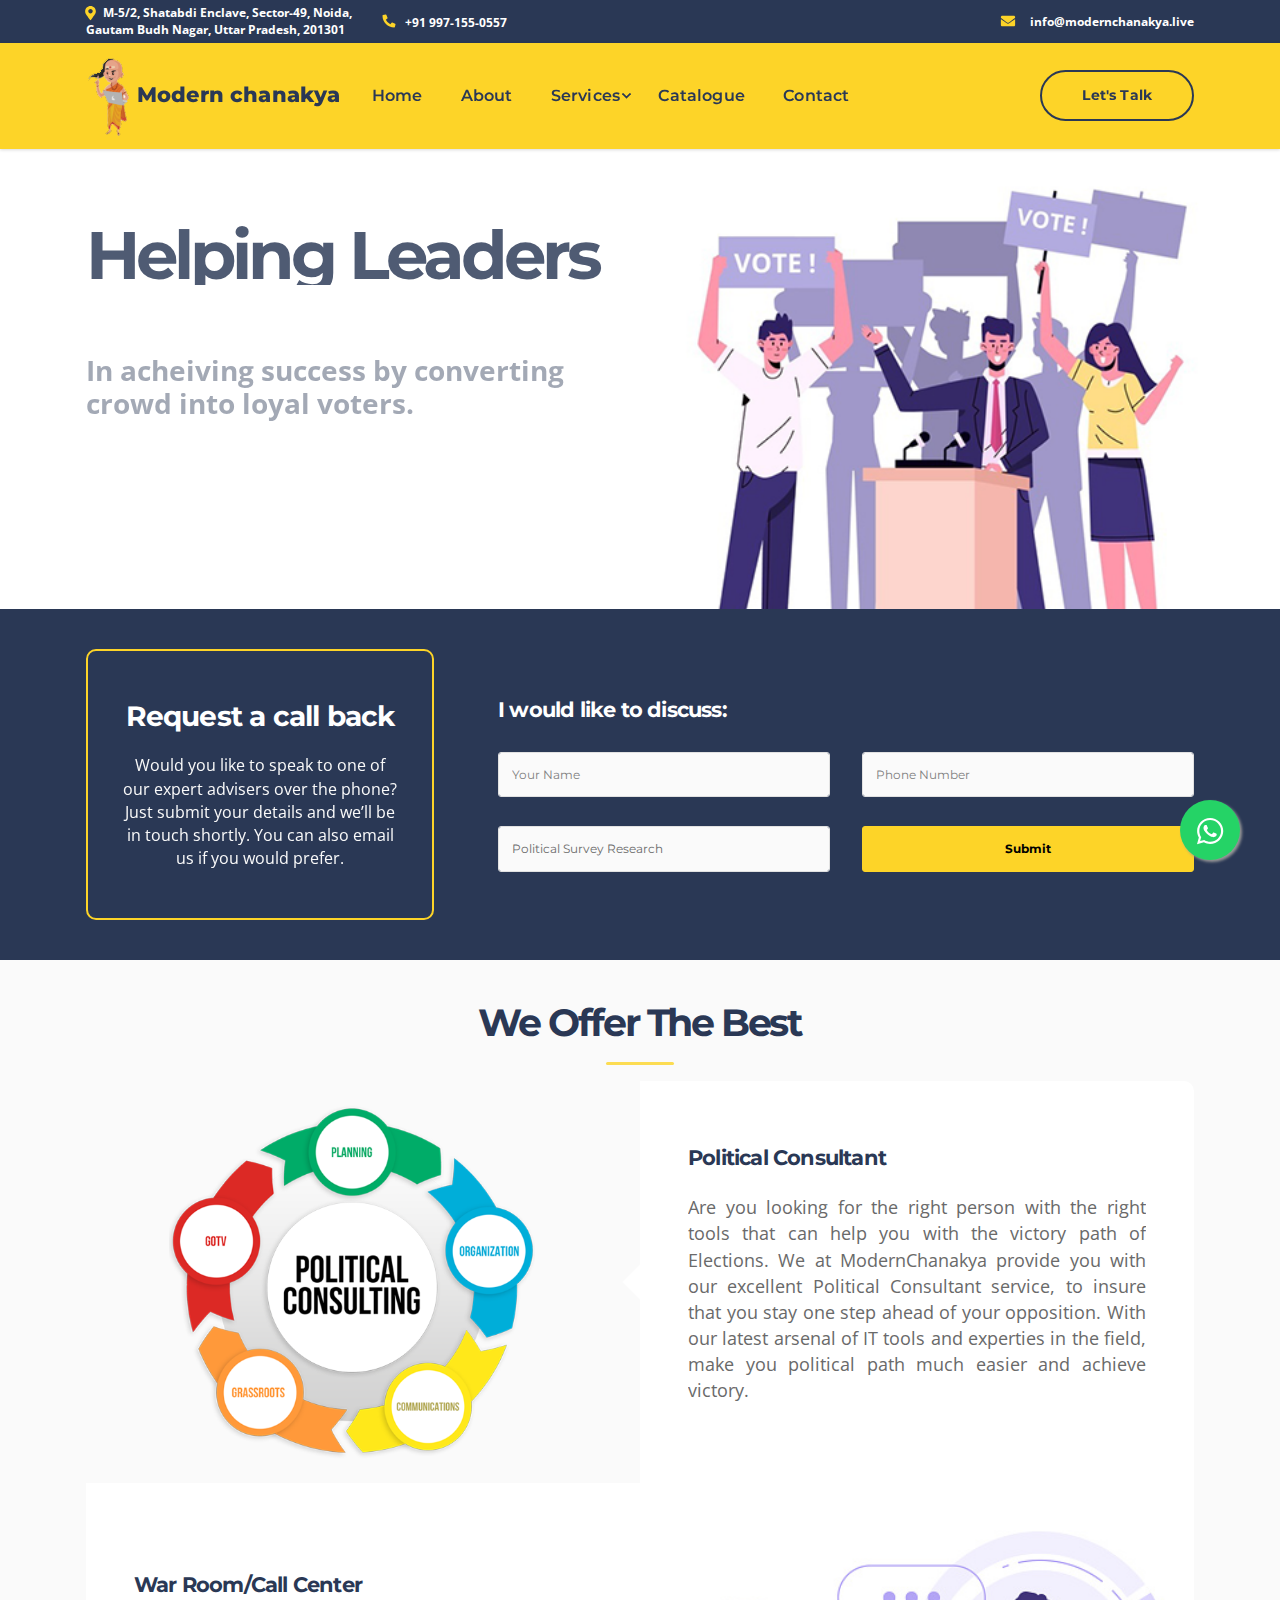
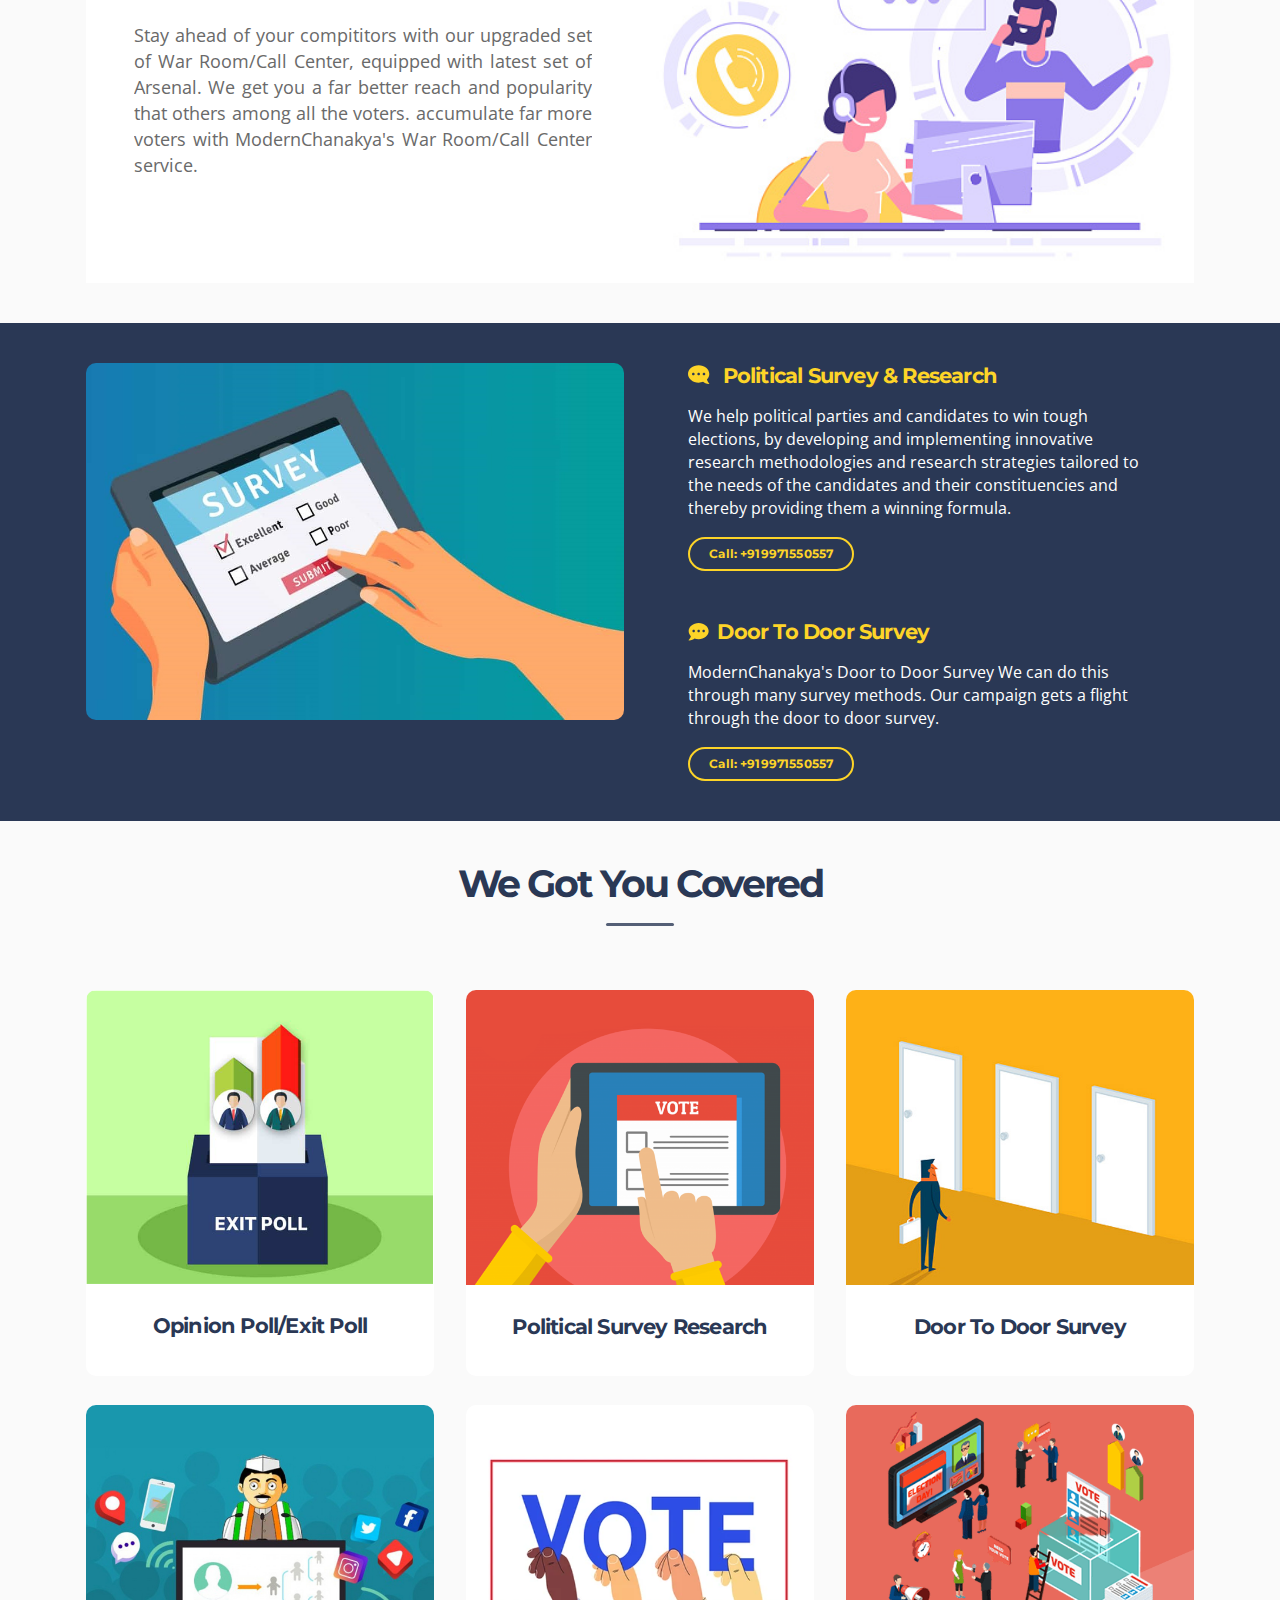
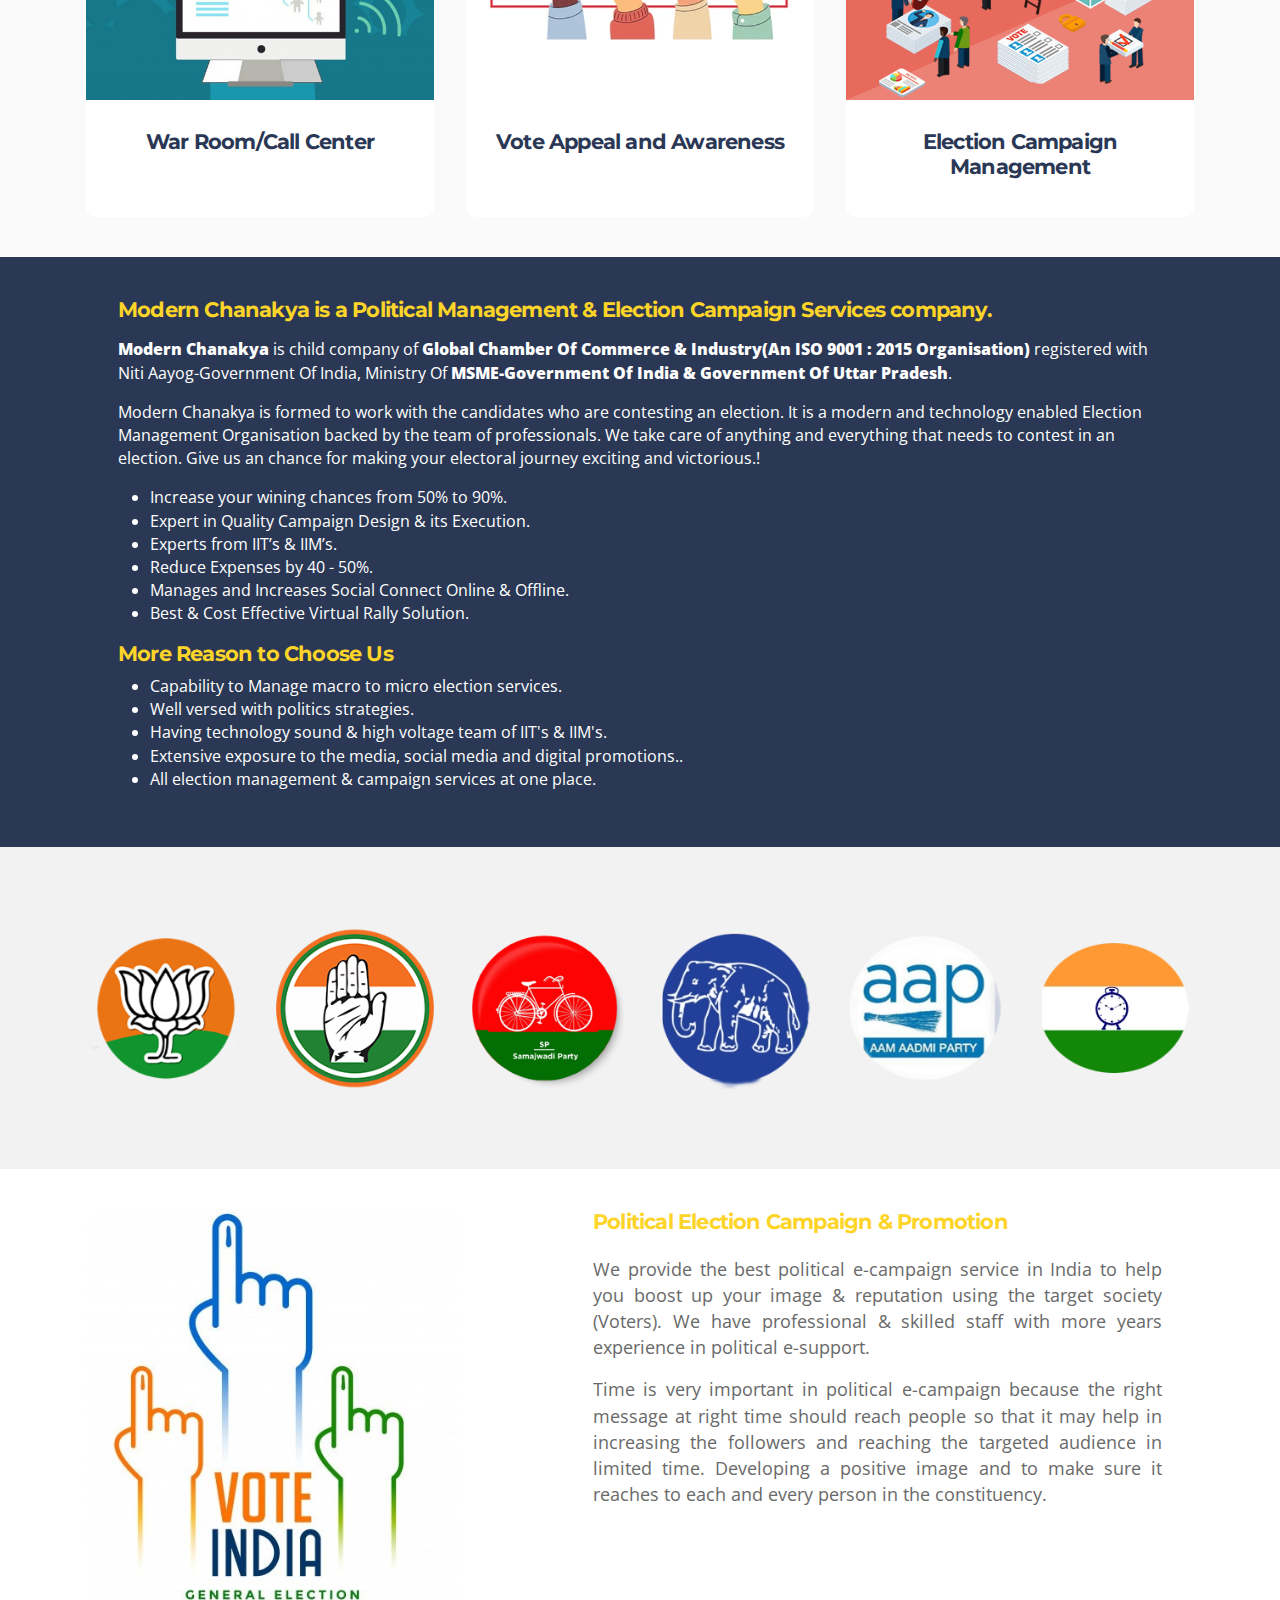
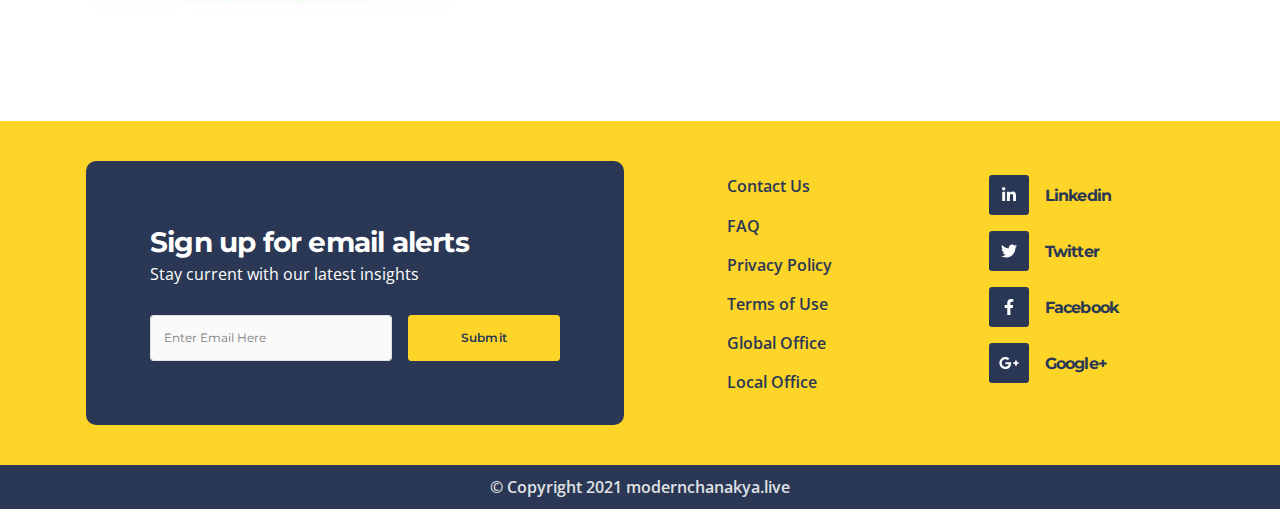
==== index.html @ ab1a6b0c "update" ====
<!DOCTYPE html>
<html lang="en-US" dir="ltr">
  
  <head>
    <meta charset="utf-8" />
    <meta http-equiv="X-UA-Compatible" content="IE=edge" />
    <meta name="viewport" content="width=device-width, initial-scale=1" />

    <!-- ===============================================-->
    <!--    Document Title-->
    <!-- ===============================================-->
    <title>
      Modern chanakya
    </title>

    <!-- ===============================================-->
    <!--    Favicons-->
    <!-- ===============================================-->
    <link
      rel="apple-touch-icon"
      sizes="180x180"
      href="assets/img/favicons/apple-touch-icon.png"
    />
    <link
      rel="icon"
      type="image/png"
      sizes="32x32"
      href="assets/img/favicons/favicon-32x32.png"
    />
    <link
      rel="icon"
      type="image/png"
      sizes="16x16"
      href="assets/img/favicons/favicon-16x16.png"
    />
    <link
      rel="shortcut icon"
      type="image/x-icon"
      href="assets/img/favicons/favicon.ico"
    />
    <link rel="manifest" href="assets/img/favicons/manifest.json" />
    <meta
      name="msapplication-TileImage"
      content="assets/img/favicons/mstile-150x150.png"
    />
    <meta name="theme-color" content="#ffffff" />
    <script src="vendors/overlayscrollbars/OverlayScrollbars.min.js"></script>

    <!-- ===============================================-->
    <!--    Stylesheets-->
    <!-- ===============================================-->
    <link href="vendors/swiper/swiper-bundle.min.css" rel="stylesheet" />
    <link href="vendors/hamburgers/hamburgers.min.css" rel="stylesheet" />
    <link href="vendors/loaders.css/loaders.min.css" rel="stylesheet" />
    <link href="assets/css/theme.min.css" rel="stylesheet" />
    <link href="assets/css/user.min.css" rel="stylesheet" />
    <link rel="preconnect" href="https://fonts.googleapis.com/" />
    <link rel="preconnect" href="https://fonts.gstatic.com/" crossorigin="" />
    <link
      href="https://fonts.googleapis.com/css2?family=Montserrat:wght@300;400;500;600;700&amp;family=Open+Sans:wght@300;400;600;700;800&amp;display=swap"
      rel="stylesheet"
    />
  </head>

  <body>
    <div class="bg-primary py-1 d-none d-sm-block text-white fw-bold">
      <div class="container">
        <div class="row align-items-center gx-4">
          <div class="col-auto d-none d-lg-block fs--1">
            <span
              class="fas fa-map-marker-alt text-warning me-2"
              data-fa-transform="grow-3"
            ></span
            >M-5/2, Shatabdi Enclave, Sector-49, Noida,<br> Gautam Budh Nagar, Uttar Pradesh, 201301
          </div>
          <div
            class="
              col-auto
              ms-md-auto
              order-md-2
              d-none d-sm-flex
              fs--1
              align-items-center
            "
          >
            <span
              class="fas fa-envelope text-warning me-2"
              data-fa-transform="grow-3"
            ></span
            ><a class="ms-2 fs--1 d-inline text-white fw-bold" href="mailto:info@modernchanakya.live"> info@modernchanakya.live</a>
          </div>
          <div class="col-auto">
            <span
              class="fas fa-phone-alt text-warning"
              data-fa-transform="shrink-3"
            ></span
            ><a
              class="ms-2 fs--1 d-inline text-white fw-bold"
              href="tel:9971550557"
              >+91 997-155-0557</a
            >
          </div>
        </div>
      </div>
    </div>
    <div class="sticky-top navbar-elixir bg-warning">
      <div class="container">
        <nav class="navbar navbar-expand-lg">
          <a class="navbar-brand" href="index.html"
            ><img src="assets/img/web/chaskya.png" alt=""><b>Modern chanakya</b></a
          ><button
            class="navbar-toggler p-0"
            type="button"
            data-bs-toggle="collapse"
            data-bs-target="#primaryNavbarCollapse"
            aria-controls="primaryNavbarCollapse"
            aria-expanded="false"
            aria-label="Toggle navigation"
          >
            <span class="hamburger hamburger--emphatic"
              ><span class="hamburger-box"
                ><span class="hamburger-inner"></span></span
            ></span>
          </button>
          <div class="collapse navbar-collapse" id="primaryNavbarCollapse">
            <ul class="navbar-nav py-4 py-lg-0 mt-1 mb-2 my-lg-0 ms-lg-n1">
              <li class="nav-item dropdown">
                <a class="nav-link" href="index.html" role="button"
                  > Home</a
                >
              </li>
              <li class="nav-item dropdown">
                <a class="nav-link" href="about.html" role="button"
                  > About</a
                >
              </li>
              <li class="nav-item dropdown">
                <a
                  class="nav-link dropdown-toggle dropdown-indicator"
                  href="JavaScript:void(0)"
                  role="button"
                  data-bs-toggle="dropdown"
                  aria-expanded="false"
                  >Services</a
                >
                <ul class="dropdown-menu">
                  <li>
                    <a class="dropdown-item" href="Opinion-Poll-Exit-Poll.html"
                      >Opinion Poll/Exit Poll</a
                    >
                  </li>
                  <li>
                    <a class="dropdown-item" href="#"
                      >Political Survey Research</a
                    >
                  </li>
                  <li>
                    <a class="dropdown-item" href="#"
                      >Door To Door Survey</a
                    >
                  </li>
                  <li>
                    <a class="dropdown-item" href="#"
                      >War Room/Call Center</a
                    >
                  </li>
                  <li>
                    <a class="dropdown-item" href="#"
                      >Voter Slip Printing</a
                    >
                  </li>
                  <li>
                    <a class="dropdown-item" href="#"
                      >Booth Label Micro</a
                    >
                  </li>
                  <li>
                    <a class="dropdown-item" href="#"
                      >Vote Appeal and Awareness</a
                    >
                  </li>
                  <li>
                    <a class="dropdown-item" href="#"
                      >Election Campaign Management</a
                    >
                  </li>
                  
                </ul>
              </li>
              <li class="nav-item dropdown">
                <a class="nav-link" href="modernchankaya.pdf" role="button" target="blank"
                  >Catalogue</a
                >
              </li>
              <li class="nav-item dropdown">
                <a class="nav-link" href="contact.html" role="button"
                  >Contact</a
                >
              </li>
            </ul>
            <a
              class="
                btn btn-outline-primary
                rounded-pill
                btn-md
                border-2
                d-block d-lg-inline-block
                ms-auto
                my-3 my-lg-0
                
              "
              href="tel:+91 9971550557"
               style="font-size: 14px;">Let's Talk</a
            >
          </div>
        </nav>
      </div>
    </div>
    <!-- ===============================================-->
      <!-- header close -->
    <!-- ===============================================-->


    <!-- ===============================================-->
    <!--    Main Content-->
    <!-- ===============================================-->
    <main class="main" id="top">
      <div class="preloader" id="preloader">
        <div class="loader">
          <div class="line-scale">
            <div></div>
            <div></div>
            <div></div>
            <div></div>
            <div></div>
          </div>
        </div>
      </div>
      <section class="py-0">
        <div
          class="swiper theme-slider header-classic"
          data-swiper='{"loop":true,"allowTouchMove":false,"effect":"fade", "autoplay": {"delay": 4500}, "speed":800}'
        >
          <div class="swiper-wrapper">
            <div
              class="swiper-slide d-flex align-items-center d-sm-block"
              data-zanim-timeline="{}"
            >
              <div
                class="bg-holder"
                style="background-image: url(assets/img/web/Untitled-1.png)"
              ></div>
              <!--/.bg-holder-->
              <div class="container">
                <div
                  class="row py-8 align-items-center"
                  data-inertia='{"weight":1.5}'
                >
                  <div class="col-11 col-lg-6 px-5 px-sm-3">
                    <div class="overflow-hidden">
                      <h1 class="fs-4 fs-md-5 lh-1" data-zanim-xs='{"delay":0}'>
                        Helping Leaders
                      </h1>
                    </div>
                    <div class="overflow-hidden">
                      <p
                        class="text-primary pt-4 mb-5 fs-1 fs-md-2 lh-xs fw-bold"
                        data-zanim-xs='{"delay":0.1}'
                      >
                        In acheiving success by converting crowd into loyal voters.
                      </p>
                    </div>
                    <div class="overflow-hidden">
                      <div data-zanim-xs='{"delay":0.2}'>
                        <a class="btn btn-primary me-3 mt-3" href="#!"
                          >Read more<span
                            class="fas fa-chevron-right ms-2"
                          ></span></a
                        ><a class="btn btn-warning mt-3" href="contact.html"
                          >Contact us<span
                            class="fas fa-chevron-right ms-2"
                          ></span
                        ></a>
                      </div>
                    </div>
                  </div>
                </div>
              </div>
            </div>
            <div
              class="swiper-slide d-flex align-items-center d-sm-block"
              data-zanim-timeline="{}"
            >
              <div
                class="bg-holder"
                style="background-image: url(assets/img/web/banner3.png)"></div>
                              <!--/.bg-holder-->
              <div class="container">
                <div
                  class="row py-8 align-items-center"
                  data-inertia='{"weight":1.5}'
                >
                  <div class="col-11 col-lg-7 px-5 px-sm-3">
                    <div class="overflow-hidden">
                      <h1 class="fs-4 fs-md-5 lh-1" data-zanim-xs='{"delay":0}'>
                        Campaign Mgmt.
                      </h1>
                    </div>
                    <div class="overflow-hidden">
                      <p
                        class="text-primary pt-4 mb-5 fs-1 fs-md-2 lh-xs fw-bold"
                        data-zanim-xs='{"delay":0.1}'
                      >
                        Best campaign management services in the industry.
                      </p>
                    </div>
                    <div class="overflow-hidden">
                      <div data-zanim-xs='{"delay":0.2}'>
                        <a class="btn btn-primary me-3 mt-3" href="#!"
                          >Read more<span
                            class="fas fa-chevron-right ms-2"
                          ></span></a
                        ><a class="btn btn-warning mt-3" href="contact.html"
                          >Contact us<span
                            class="fas fa-chevron-right ms-2"
                          ></span
                        ></a>
                      </div>
                    </div>
                  </div>
                </div>
              </div>
            </div>
            <div
              class="swiper-slide d-flex align-items-center d-sm-block"
              data-zanim-timeline="{}"
            >
              <div
                class="bg-holder"
                style="background-image: url(assets/img/web/emailmarketing-10.png)"
              ></div>
              <!--/.bg-holder-->
              <div class="container">
                <div
                  class="row py-8 align-items-center"
                  data-inertia='{"weight":1.5}'
                >
                  <div class="col-11 col-lg-6 px-5 px-sm-3">
                    <div class="overflow-hidden">
                      <h1 class="fs-4 fs-md-5 lh-1 text-white" data-zanim-xs='{"delay":0}'>
                        Growth Partners
                      </h1>
                    </div>
                    <div class="overflow-hidden">
                      <p
                        class="text-white pt-4 mb-5 fs-1 fs-md-2 lh-xs fw-bold"
                        data-zanim-xs='{"delay":0.1}'
                      >
                        Modern Chanakya helps you in growing your votebank volume.
                      </p>
                    </div>
                    <div class="overflow-hidden">
                      <div data-zanim-xs='{"delay":0.2}'>
                        <a class="btn btn-primary me-3 mt-3" href="#!"
                          >Read more<span
                            class="fas fa-chevron-right ms-2"
                          ></span></a
                        ><a class="btn btn-warning mt-3" href="contact.html"
                          >Contact us<span
                            class="fas fa-chevron-right ms-2"
                          ></span
                        ></a>
                      </div>
                    </div>
                  </div>
                </div>
              </div>
            </div>
          </div>
          <div class="swiper-nav">
            <div class="swiper-button-prev">
              <span class="fas fa-chevron-left"></span>
            </div>
            <div class="swiper-button-next">
              <span class="fas fa-chevron-right"></span>
            </div>
          </div>
        </div>
      </section>
       <!-- ============================================-->
      <!-- <section> begin ============================-->
        <section class="bg-primary">
          <div class="container">
            <div class="row align-items-center text-white">
              <div class="col-lg-4">
                <div
                  class="
                    border border-2 border-warning
                    p-4
                    py-lg-5
                    text-center
                    rounded-3
                  "
                  data-zanim-timeline="{}"
                  data-zanim-trigger="scroll"
                >
                  <div class="overflow-hidden">
                    <h4 class="text-white" data-zanim-xs='{"delay":0}'>
                      Request a call back
                    </h4>
                  </div>
                  <div class="overflow-hidden">
                    <p
                      class="px-lg-1 text-100 mb-0"
                      data-zanim-xs='{"delay":0.1}'
                    >
                      Would you like to speak to one of our expert advisers
                      over the phone? Just submit your details and we’ll be in
                      touch shortly. You can also email us if you would prefer.
                    </p>
                  </div>
                </div>
              </div>
              <div class="col-lg-8 ps-lg-5 mt-6 mt-lg-0">
                <h5 class="text-white">I would like to discuss:</h5>
                <form class="mt-4" method="post" action="./formHandler.php">
                  <div class="row">
                    <div class="col-6">
                      <input
                        class="form-control"
                        type="hidden"
                        name="form-subject"
                        value="Contact"
                      /><input
                        class="form-control"
                        type="text"
                        name="Name"
                        placeholder="Your Name"
                        aria-label="Your Name"
                      />
                    </div>
                    <div class="col-6">
                      <input
                        class="form-control"
                        type="number"
                        name="Contact"
                        placeholder="Phone Number"
                        aria-label="Phone Number"
                      />
                    </div>
                    <div class="col-6 mt-4">
                      <select class="form-control" name="Service">
                        <option value="Political Survey Research">Political Survey Research</option>
                        <option value="Door To Door Survey">Door To Door Survey</option>
                        <option value="War Room/Call Center">War Room/Call Center</option>
                        <option value="Voter Slip Printing">Voter Slip Printing</option>
                        <option value="Booth Label Micro">Booth Label Micro</option>
                        <option value="Voter List In Excel">Voter List In Excel</option>
                        <option value="Vote Appeal and Awareness">Vote Appeal and Awareness</option>
                        <option value="Election Campaign Management">Election Campaign Management</option>
                      </select>
                    </div>
                    <div class="col-6 mt-4">
                      <button class="btn btn-warning w-100" type="submit" name="form-submit">
                        Submit
                      </button>
                    </div>
                  </div>
                </form>
              </div>
            </div>
          </div>
          <!-- end of .container-->
        </section>
        <!-- <section> close ============================-->
        <!-- ============================================-->
  
      <!-- ============================================-->
      <!-- <section> begin ============================-->
      <section class="bg-100"  >
        <div class="container" >
          <div class="text-center mb-2">
            <h3 class="fs-2 fs-md-3">We Offer The Best</h3>
            <hr
              class="short bg-warning"
              data-zanim-xs='{"from":{"opacity":0,"width":0},"to":{"opacity":1,"width":"9.20873rem"},"duration":0.8}'
              data-zanim-trigger="scroll"
            />
          </div>
          <div class="row g-0 position-relative mb-4 mb-lg-0">
            <div
              class="col-lg-6 py-3 py-lg-0 mb-0 position-relative"
              style="min-height: 400px"
            > 
            
              <div
                class="bg-holder rounded-ts-lg rounded-te-lg rounded-lg-te-0"
                style="background-image: url(assets/img/web/POLITICAL\ CONSULTING_4.png); position: unset;"
              ></div>
           
              <!--/.bg-holder-->
            </div>
            <div
              class="
                col-lg-6
                px-lg-5
                py-lg-6
                p-4
                my-lg-0
                bg-white
                rounded-bs-lg
                rounded-lg-bs-0
                rounded-be-lg
                rounded-lg-be-0
                rounded-lg-te-lg
              "
            >
              <div class="elixir-caret d-none d-lg-block"></div>
              <div class="d-flex align-items-center h-100">
                <div data-zanim-timeline="{}" data-zanim-trigger="scroll">
                  <div class="overflow-hidden">
                    <h5 data-zanim-xs='{"delay":0}'>Political Consultant </h5>
                  </div>
                  <div class="overflow-hidden">
                    <p class="mt-3 text-justify" data-zanim-xs='{"delay":0.1}' style="font-size: large;">
                      Are you looking for the right person with the right tools that can help you with the victory path of Elections. 
                      We at ModernChanakya provide you with our excellent Political Consultant service, to insure that you stay one step ahead of your opposition.
                       With our latest arsenal of IT tools and experties in the field, make you political path much easier and achieve victory. 
                    </p>
                  </div>
                </div>
              </div>
            </div>
          </div>
          <div class="row g-0 position-relative mb-4 mb-lg-0">
            <div
              class="col-lg-6 py-3 py-lg-0 mb-0 position-relative order-lg-2"
              style="min-height: 400px"
            >
              <div
                class="
                  bg-holder
                  rounded-ts-lg rounded-te-lg rounded-lg-te-0 rounded-lg-ts-0
                "
                style="background-image: url(assets/img/web/istockphoto-1240334968-170667a.jpg); position: unset;"
              ></div>
              <!--/.bg-holder-->
            </div>
            <div
              class="
                col-lg-6
                px-lg-5
                py-lg-6
                p-4
                my-lg-0
                bg-white
                rounded-bs-lg rounded-lg-bs-0 rounded-be-lg rounded-lg-be-0
              "
            >
              <div class="elixir-caret d-none d-lg-block"></div>
              <div class="d-flex align-items-center h-100">
                <div data-zanim-timeline="{}" data-zanim-trigger="scroll">
                  <div class="overflow-hidden">
                    <h5 class="" data-zanim-xs='{"delay":0}'>War Room/Call Center</h5>
                  </div>
                  <div class="overflow-hidden">
                    <p class="mt-3 text-justify" data-zanim-xs='{"delay":0.1}' style="font-size: large;">
                    Stay ahead of your compititors with our upgraded set of War Room/Call Center, equipped with latest set of Arsenal.
                     We get you a far better reach and popularity that others among all the voters. accumulate far more voters with ModernChanakya's War Room/Call Center service.
                    </p>
                  </div>
                  
                </div>
              </div>
            </div>
          </div>
         </div>
        <!-- end of .container-->
      </section>
      <!-- <section> close ============================-->
      <!-- ============================================-->

      <!-- ============================================-->
      <!-- <section> begin ============================-->
      <section class="bg-primary"> 
        <div class="container ">
          <div class="row">
            <div class="col-lg-6 pe-lg-3">
              <img
                class="rounded-3 img-fluid"
                src="assets/img/web/students-feedback-survey-cvr.jpg"
                alt="about"
              />
            </div>
            <div
              class="col-lg-6 px-lg-5 mt-6 mt-lg-0"
              data-zanim-timeline="{}"
              data-zanim-trigger="scroll"
            >
              <div class="overflow-hidden">
                <div class="px-4 px-sm-0" data-zanim-xs='{"delay":0}'>
                  <h5 class="fs-0 fs-lg-1 text-warning">
                    <span
                      class="fas fa-comment-dots fs-1 me-2"
                      data-fa-transform="flip-h"
                    ></span
                    > Political Survey & Research
                  </h5>
                  <p class="mt-3 text-white">
                    We help political parties and candidates to win tough elections, by developing and implementing innovative
                    research methodologies and research strategies tailored to the needs of the candidates and their constituencies and
                    thereby providing them a winning formula.
                  </p>
                  <a class="btn btn-outline-warning rounded-pill btn-sm border-2 d-block d-lg-inline-block ms-auto my-3 my-lg-0" href="#" target="_blank">Call: +919971550557</a>
                </div>
              </div>
              <div class="overflow-hidden">
                <div class="px-4 px-sm-0 mt-5" data-zanim-xs='{"delay":0}'>
                  <h5 class="fs-0 fs-lg-1 text-warning">
                    <span
                      class="fas fa-comment-dots fs-1 me-2"
                      data-fa-transform="shrink-1"
                    ></span
                    >Door To Door Survey
                  </h5>
                  <p class="mt-3 text-white">
                    ModernChanakya's Door to Door Survey We can do this through many survey methods. Our campaign gets a flight through the door
                    to door survey.
                  </p>
                  <a class="btn btn-outline-warning rounded-pill btn-sm border-2 d-block d-lg-inline-block ms-auto my-3 my-lg-0" href="#" target="_blank">Call: +919971550557</a>
                </div>
              </div>
              
            </div>
          </div>
        </div>
        <!-- end of .container-->
      </section>
      <!-- <section> close ============================-->
      <!-- ============================================-->
     
      <!-- ============================================-->
      <!-- <section> begin ============================-->
      <section class="bg-100 text-center">
        <div class="container">
          <div class="text-center mb-6">
            <h3 class="fs-2 fs-md-3">We Got You Covered</h3>
            <hr
              class="short"
              data-zanim-xs='{"from":{"opacity":0,"width":0},"to":{"opacity":1,"width":"9.20873rem"},"duration":0.8}'
              data-zanim-trigger="scroll"
            />
          </div>
          <div class="row">
            <div class="col-sm-6 col-lg-4">
              <div class="card h-100">
                <img
                  class="card-img-top"
                  src="assets/img/web/Exit-Polls-cvr.png"
                  alt="Opinion Poll/Exit Poll"
                />
                <div
                  class="card-body"
                  data-zanim-timeline="{}"
                  data-zanim-trigger="scroll"
                >
                  <div class="overflow-hidden">
                    <h5 data-zanim-xs='{"delay":0}'>Opinion Poll/Exit Poll</h5>
                  </div>
                  <!-- <div class="overflow-hidden">
                    <h6
                      class="fw-normal text-500"
                      data-zanim-xs='{"delay":0.1}'
                    >
                      Advertising Consultant
                    </h6>
                  </div> -->
                  <!-- <div class="overflow-hidden">
                    <p class="py-3 mb-0" data-zanim-xs='{"delay":0.2}'>
                      Reenal Scott is the Founder and CEO of Elixir, which he
                      started from his dorm room in 2013 with 3 people only.
                    </p>
                  </div> -->
                </div>
              </div>
            </div>
            <div class="col-sm-6 col-lg-4 mt-4 mt-sm-0">
              <div class="card h-100">
                <img
                  class="card-img-top"
                  src="assets/img/web/Online-Ballots-1024x598.png"
                  alt="Political Survey Research"
                />
                <div
                  class="card-body"
                  data-zanim-timeline="{}"
                  data-zanim-trigger="scroll"
                >
                  <div class="overflow-hidden">
                    <h5 data-zanim-xs='{"delay":0}'>Political Survey Research</h5>
                  </div>
                  <!-- <div class="overflow-hidden">
                    <h6
                      class="fw-normal text-500"
                      data-zanim-xs='{"delay":0.1}'
                    >
                      Activation Consultant
                    </h6>
                  </div> -->
                  <!-- <div class="overflow-hidden">
                    <p class="py-3 mb-0" data-zanim-xs='{"delay":0.2}'>
                      Lily leads Elixir UK and oversees the company’s Customer
                      Operations teams supporting millions ofr users.
                    </p>
                  </div> -->
                </div>
              </div>
            </div>
            <div class="col-sm-6 col-lg-4 mt-4 mt-lg-0">
              <div class="card h-100">
                <img
                  class="card-img-top"
                  src="assets/img/web/istockphoto-516823322-170667a.jpg"
                  alt="Door To Door Survey"
                />
                <div
                  class="card-body"
                  data-zanim-timeline="{}"
                  data-zanim-trigger="scroll"
                >
                  <div class="overflow-hidden">
                    <h5 data-zanim-xs='{"delay":0}'>Door To Door Survey</h5>
                  </div>
                  <!-- <div class="overflow-hidden">
                    <h6
                      class="fw-normal text-500"
                      data-zanim-xs='{"delay":0.1}'
                    >
                      Change Management Consultant
                    </h6>
                  </div> -->
                  <!-- <div class="overflow-hidden">
                    <p class="py-3 mb-0" data-zanim-xs='{"delay":0.2}'>
                      As the VP of People, Thomas’s focus lies in the
                      development and optimization of talent retention.
                    </p>
                  </div> -->
                </div>
              </div>
            </div>
            <div class="col-sm-6 col-lg-4 mt-4">
              <div class="card h-100">
                <img
                  class="card-img-top"
                  src="assets/img/web/1.png"
                  alt="War Room/Call Center"
                />
                <div
                  class="card-body"
                  data-zanim-timeline="{}"
                  data-zanim-trigger="scroll"
                >
                  <div class="overflow-hidden">
                    <h5 data-zanim-xs='{"delay":0}'>War Room/Call Center</h5>
                  </div>
                  <!-- <div class="overflow-hidden">
                    <h6
                      class="fw-normal text-500"
                      data-zanim-xs='{"delay":0.1}'
                    >
                      Brand Management Consultant
                    </h6>
                  </div> -->
                  <!-- <div class="overflow-hidden">
                    <p class="py-3 mb-0" data-zanim-xs='{"delay":0.2}'>
                      As General Counsel of Elixir, Tony oversees global legal
                      activities and policies across all aspects.
                    </p>
                  </div> -->
                </div>
              </div>
            </div>
            <div class="col-sm-6 col-lg-4 mt-4">
              <div class="card h-100">
                <img
                  class="card-img-top"
                  src="assets/img/web/vote.png"
                  alt="Vote Appeal and Awareness"
                />
                <div
                  class="card-body"
                  data-zanim-timeline="{}"
                  data-zanim-trigger="scroll"
                >
                  <div class="overflow-hidden">
                    <h5 data-zanim-xs='{"delay":0}'>Vote Appeal and Awareness</h5>
                  </div>
                  <!-- <div class="overflow-hidden">
                    <h6
                      class="fw-normal text-500"
                      data-zanim-xs='{"delay":0.1}'
                    >
                      Business Analyst
                    </h6>
                  </div> -->
                  <!-- <div class="overflow-hidden">
                    <p class="py-3 mb-0" data-zanim-xs='{"delay":0.2}'>
                      John has overseen the meteoric growth while protecting
                      scaling its uniquely creative and culture.
                    </p>
                  </div> -->
                </div>
              </div>
            </div>
            <div class="col-sm-6 col-lg-4 mt-4">
              <div class="card h-100">
                <img
                  class="card-img-top"
                  src="assets/img/web/cm2-2-600x400.png"
                  alt="Election Campaign Management"
                />
                <div
                  class="card-body"
                  data-zanim-timeline="{}"
                  data-zanim-trigger="scroll"
                >
                  <div class="overflow-hidden">
                    <h5 data-zanim-xs='{"delay":0}'>Election Campaign Management</h5>
                  </div>
                  <!-- <div class="overflow-hidden">
                    <h6
                      class="fw-normal text-500"
                      data-zanim-xs='{"delay":0.1}'
                    >
                      Business Consultant
                    </h6>
                  </div> -->
                  <!-- <div class="overflow-hidden">
                    <p class="py-3 mb-0" data-zanim-xs='{"delay":0.2}'>
                      Ragner, SVP of Engineering, oversees Elixir’s vast
                      engineering organization which drives the core
                      programming.
                    </p>
                  </div> -->
                </div>
              </div>
            </div>
          </div>
        </div>
        <!-- end of .container-->
      </section>
      <!-- <section> close ============================-->
      <!-- ============================================-->
      <section class="bg-primary"> 
        <div class="container ">
          <div class="row">
            <div
              class="col-lg-12 px-lg-5 mt-6 mt-lg-0"
              data-zanim-timeline="{}"
              data-zanim-trigger="scroll"
            >
              <div class="overflow-hidden">
                <div class="px-4 px-sm-0" data-zanim-xs='{"delay":0}'>
                  <h5 class="fs-0 fs-lg-1  text-warning"> Modern Chanakya is a Political Management & Election Campaign Services company.
                  </h5>
                  <p class="mt-3 text-white">
                    <b>Modern Chanakya</b> is child company of <b>Global Chamber Of Commerce & Industry(An ISO 9001 : 2015 Organisation)</b> registered with Niti Aayog-Government Of India, Ministry Of <b>MSME-Government Of India & Government Of Uttar Pradesh</b>.
                  </p>
                  <p class="mt-3 text-white">Modern Chanakya is formed to work with the candidates who are contesting an election. It is a modern and technology enabled Election Management Organisation backed by the team of professionals. We take care of anything and everything that needs to contest in an election. Give us an chance for making your electoral journey exciting and victorious.!</p>
                  <ul class="text-white">
                    <li> Increase your wining chances from 50% to 90%.</li>
                    <li> Expert in Quality Campaign Design & its Execution.</li>
                    <li> Experts from IIT’s & IIM’s.</li>
                    <li> Reduce Expenses by 40 - 50%.</li>
                    <li> Manages and Increases Social Connect Online & Offline.</li>
                    <li> Best & Cost Effective Virtual Rally Solution.</li>
                  </ul>
                  <h5 class="fs-0 fs-lg-1  text-warning">More Reason to Choose Us</h5>
                  <ul class="text-white">
                    <li>  Capability to Manage macro to micro election services.</li>
                    <li> Well versed with politics strategies.</li>
                    <li> Having technology sound & high voltage team of IIT's & IIM's.</li>
                    <li>  Extensive exposure to the media, social media and digital promotions..</li>
                    <li>  All election management & campaign services at one place.</li>
                  </ul>
                  <!-- <a class="btn btn-outline-warning rounded-pill btn-sm border-2 d-block d-lg-inline-block ms-auto my-3 my-lg-0" href="#" target="_blank">Call: +919971550557</a> -->
                </div>
              </div>
            </div>
          </div>
        </div>
        <!-- end of .container-->
      </section>
      <!-- <section> begin ============================-->
        <!-- <section class="bg-warning">
          <div class="container">
            <div
              class="swiper theme-slider"
              data-swiper='{"loop":true,"slidesPerView":1,"autoplay":{"delay":5000}}'
            >
              <div class="swiper-wrapper">
                <div class="swiper-slide">
                  <div class="row px-lg-8">
                    <div class="col-4 col-md-3 mx-auto">
                      <img
                        class="rounded-3 mx-auto img-fluid"
                        src="assets/img/client1.png"
                        alt="Member"
                      />
                    </div>
                    <div class="col-md-9 mt-4 mt-md-0 px-4 px-sm-3">
                      <p class="lead text-primary">
                        Their work on our website and Internet marketing has made
                        a significant different to our business. We’ve seen a 425%
                        increase in quote requests from the website which has been
                        pretty remarkable – but I’d always like to see more!
                      </p>
                      <h6 class="fs-0 mb-1 mt-4">Michael Clarke</h6>
                      <p class="mb-0 text-primary">CEO, A.E.T Institute</p>
                    </div>
                  </div>
                </div>
                <div class="swiper-slide">
                  <div class="row px-lg-8">
                    <div class="col-4 col-md-3 mx-auto">
                      <img
                        class="rounded-3 mx-auto img-fluid"
                        src="assets/img/client2.png"
                        alt="Member"
                      />
                    </div>
                    <div class="col-md-9 mt-4 mt-md-0 px-4 px-sm-3">
                      <p class="lead text-primary">
                        Writing case studies was a daunting task for us. We didn’t
                        know where to begin or what questions to ask, and clients
                        never seemed to follow through when we asked. Elixir team
                        did everything – with almost no time or effort for me!
                      </p>
                      <h6 class="fs-0 mb-1 mt-4">Maria Sharapova</h6>
                      <p class="mb-0 text-primary">
                        Managing Director, Themewagon Inc.
                      </p>
                    </div>
                  </div>
                </div>
                <div class="swiper-slide">
                  <div class="row px-lg-8">
                    <div class="col-4 col-md-3 mx-auto">
                      <img
                        class="rounded-3 mx-auto img-fluid"
                        src="assets/img/client3.png"
                        alt="Member"
                      />
                    </div>
                    <div class="col-md-9 mt-4 mt-md-0 px-4 px-sm-3">
                      <p class="lead text-primary">
                        As a sales gamification company, we were skeptical to work
                        with a consultant to optimize our sales emails, but Elixir
                        was highly recommended by many other Y-Combinator startups
                        we knew. Elixir helped us run a ~6 week email campaign.
                      </p>
                      <h6 class="fs-0 mb-1 mt-4">David Beckham</h6>
                      <p class="mb-0 text-primary">Chairman, Harmony Corporation</p>
                    </div>
                  </div>
                </div>
              </div>
              <div class="swiper-nav">
                <div class="swiper-button-prev icon-item icon-item-lg">
                  <span class="fas fa-chevron-left fs--2"></span>
                </div>
                <div class="swiper-button-next icon-item icon-item-lg">
                  <span class="fas fa-chevron-right fs--2"></span>
                </div>
              </div>
            </div>
          </div>
        </section> -->
        <!-- <section> close ============================-->
        <!-- ============================================-->
  
    
      <div class="bg-200 py-6">
        <div class="container">
          <div
            class="row align-items-center"
            data-zanim-timeline="{}"
            data-zanim-trigger="scroll"
          >
            <div class="col-4 col-md-2 my-3 overflow-hidden">
              <img
                class="img-fluid"
                src="assets/img/web/brand3.png"
                alt="partnerco"
                data-zanim-xs="{}"
              />
            </div>
            <div class="col-4 col-md-2 my-3 overflow-hidden">
              <img
                class="img-fluid"
                src="assets/img/web/brand01.png"
                alt="tvc"
                data-zanim-xs="{}"
              />
            </div>
            <div class="col-4 col-md-2 my-3 overflow-hidden">
              <img
                class="img-fluid"
                src="assets/img/web/brand02.png"
                alt="arcade"
                data-zanim-xs="{}"
              />
            </div>
            <div class="col-4 col-md-2 my-3 overflow-hidden">
              <img
                class="img-fluid"
                src="assets/img/web/brand4.png"
                alt="bearbrand"
                data-zanim-xs="{}"
              />
            </div>
            <div class="col-4 col-md-2 my-3 overflow-hidden">
              <img
                class="img-fluid"
                src="assets/img/web/brand5.png"
                alt="fast brothers"
                data-zanim-xs="{}"
              />
            </div>
            <div class="col-4 col-md-2 my-3 overflow-hidden">
              <img
                class="img-fluid"
                src="assets/img/web/brand6.png"
                alt="harculis beards"
                data-zanim-xs="{}"
              />
            </div>
          </div>
        </div>
      </div>

    
      <!-- ============================================-->
      <!-- <section> begin ============================-->
        <section class="">
          <div class="container ">
            <div class="row">
              <div class="col-lg-5 pe-lg-3">
                <img
                  class="rounded-3 img-fluid "
                  src="assets/img/web/hand-with-voting-sign-election_1017-18637.jpg"
                  alt="about"
                  style="height: 85% !important;"
                />
              </div>
              <div
                class="col-lg-7 px-lg-5 mt-3 mt-lg-0"
                data-zanim-timeline="{}"
                data-zanim-trigger="scroll"
              >
                <div class="overflow-hidden">
                  <div class="px-4 px-sm-0" data-zanim-xs='{"delay":0}'>
                    <h4 class="fs-0 fs-lg-1 text-warning">
                      Political Election Campaign & Promotion
                    </h4>
                    <p class="mt-3 text-justify" style="font-size: large;">
                      We provide the best political e-campaign service in India to help you boost up your image & reputation using the target society (Voters). We have professional & skilled staff with more years experience in political e-support.
                    </p>
                    <P class="text-justify" style="font-size: large;">
                      Time is very important in political e-campaign because the right message at right time should reach people so that it may help in increasing the followers and reaching the targeted audience in limited time. Developing a positive image and to make sure it reaches to each and every person in the constituency.
                    </P>  
                  </div>
                </div>
                
                
              </div>
            </div>
          </div>
          <!-- end of .container-->
        </section>
      <!-- <section> close ============================-->
      <!-- ============================================-->
    </main>
    <!-- ===============================================-->
    <!--    End of Main Content-->
    <!-- ===============================================-->

    <!-- ============================================-->
    <!-- <section> begin ============================-->
      <section class="bg-warning">
        <div class="container ">
          <div class="row align-items-center">
            <div class="col-lg-6">
              <div class="bg-primary text-white p-5 p-lg-6 rounded-3">
                <h4 class="text-white fs-1 fs-lg-2 mb-1">Sign up for email alerts</h4>
                <p class="text-white">Stay current with our latest insights</p>
                <form class="mt-4" method="post" action="./formHandler.php">
                  <input class="form-control" type="hidden" name="form-subject" value="Email Subscription" />
                  <div class="row align-items-center">
                    <div class="col-md-7 pe-md-0">
                      <div class="input-group"><input class="form-control" type="email" name="Email" placeholder="Enter Email Here" /></div>
                    </div>
                    <div class="col-md-5 mt-3 mt-md-0">
                      <div class="d-grid"><button class="btn btn-warning" type="submit" name="form-submit"><span class="text-primary fw-semi-bold">Submit</span></button></div>
                    </div>
                  </div>
                </form>
              </div>
            </div>
            <div class="col-lg-6 mt-4 mt-lg-0">
              <div class="row">
                <div class="col-6 col-lg-4 text-white ms-lg-auto">
                  <ul class="list-unstyled">
                    <li class="mb-3"><a class="text-primary" href="contact.html">Contact Us</a></li>
                    <li class="mb-3"><a class="text-primary" href="#!">FAQ</a></li>
                    <li class="mb-3"><a class="text-primary" href="#!">Privacy Policy</a></li>
                    <li class="mb-3"><a class="text-primary" href="#!">Terms of Use</a></li>
                    <li class="mb-3"><a class="text-primary" href="#!">Global Office</a></li>
                    <li class="mb-3"><a class="text-primary" href="#!">Local Office</a></li>
                  </ul>
                </div>
                <div class="col-6 col-sm-5 ms-sm-auto">
                  <ul class="list-unstyled">
                    <li class="mb-3"><a class="text-decoration-none d-flex align-items-center" href="#!"> <span class="brand-icon me-3"><span class="fab fa-linkedin-in"></span></span>
                        <h5 class="fs-0 text-primary mb-0 d-inline-block">Linkedin</h5>
                      </a></li>
                    <li class="mb-3"><a class="text-decoration-none d-flex align-items-center" href="#!"> <span class="brand-icon me-3"><span class="fab fa-twitter"></span></span>
                        <h5 class="fs-0 text-primary mb-0 d-inline-block">Twitter</h5>
                      </a></li>
                    <li class="mb-3"><a class="text-decoration-none d-flex align-items-center" href="#!"> <span class="brand-icon me-3"><span class="fab fa-facebook-f"></span></span>
                        <h5 class="fs-0 text-primary mb-0 d-inline-block">Facebook</h5>
                      </a></li>
                    <li class="mb-3"><a class="text-decoration-none d-flex align-items-center" href="#!"> <span class="brand-icon me-3"><span class="fab fa-google-plus-g"></span></span>
                        <h5 class="fs-0 text-primary mb-0 d-inline-block">Google+</h5>
                      </a></li>
                  </ul>
                </div>
              </div>
            </div>
          </div>
        </div><!-- end of .container-->
      </section>
  
    <!-- <section> close ============================-->
    <!-- ============================================-->

    <footer class="footer bg-primary text-center py-2">
      <div class="container">
        <div class="row align-items-center opacity-85 text-white">
          <div class="col-sm-3 text-sm-start">
            <a href="index-2.html"
              >
            </a>
          </div>
          <div class="col-sm-6 mt-3 mt-sm-0">
            <p class="lh-lg mb-0 fw-semi-bold">
              &copy; Copyright 2021 modernchanakya.live
            </p>
          </div>
          <!-- <div class="col text-sm-end mt-3 mt-sm-0">
            <span class="fw-semi-bold">Designed by </span
            ><a
              class="text-white"
              href="https://themewagon.com/"
              target="_blank"
              >Themewagon</a
            >
          </div> -->
        </div>
      </div>
    </footer>
    
      <a href="https://api.whatsapp.com/send?phone= 9971550557&text=Hola%21%20Quisiera%20m%C3%A1s%20informaci%C3%B3n%20sobre%20Varela%202." class="float" target="_blank">
        <i class="fab fa-whatsapp my-float"></i></a>
    <style>.float{
      position:fixed;
      width:60px;
      height:60px;
      bottom:40px;
      right:40px;
      background-color:#25d366;
      color:#FFF;
      border-radius:50px;
      text-align:center;
      font-size:30px;
      box-shadow: 2px 2px 3px #999;
      z-index:100;
    }
    
    .my-float{
      margin-top:16px;
    }</style>
    <!-- ===============================================-->
    <!--    JavaScripts-->
    <!-- ===============================================-->
    <script src="vendors/popper/popper.min.js"></script>
    <script src="vendors/bootstrap/bootstrap.min.js"></script>
    <script src="vendors/is/is.min.js"></script>
    <script src="vendors/bigpicture/BigPicture.js"></script>
    <script src="vendors/countup/countUp.umd.js"></script>
    <script src="vendors/swiper/swiper-bundle.min.js"></script>
    <script src="vendors/fontawesome/all.min.js"></script>
    <script src="vendors/lodash/lodash.min.js"></script>
    <script src="vendors/imagesloaded/imagesloaded.pkgd.min.js"></script>
    <script src="vendors/gsap/gsap.js"></script>
    <script src="vendors/gsap/customEase.js"></script>
    <script src="assets/js/theme.js"></script>
  </body>
</html>
---- vendors/hamburgers/hamburgers.min.css ----
/*!
 * Hamburgers
 * @description Tasty CSS-animated hamburgers
 * @author Jonathan Suh @jonsuh
 * @site https://jonsuh.com/hamburgers
 * @link https://github.com/jonsuh/hamburgers
 */.hamburger{font:inherit;display:inline-block;overflow:visible;margin:0;padding:15px;cursor:pointer;transition-timing-function:linear;transition-duration:.15s;transition-property:opacity,filter;text-transform:none;color:inherit;border:0;background-color:transparent}.hamburger.is-active:hover,.hamburger:hover{opacity:.7}.hamburger.is-active .hamburger-inner,.hamburger.is-active .hamburger-inner:after,.hamburger.is-active .hamburger-inner:before{background-color:#000}.hamburger-box{position:relative;display:inline-block;width:40px;height:24px}.hamburger-inner{top:50%;display:block;margin-top:-2px}.hamburger-inner,.hamburger-inner:after,.hamburger-inner:before{position:absolute;width:40px;height:4px;transition-timing-function:ease;transition-duration:.15s;transition-property:transform;border-radius:4px;background-color:#000}.hamburger-inner:after,.hamburger-inner:before{display:block;content:""}.hamburger-inner:before{top:-10px}.hamburger-inner:after{bottom:-10px}.hamburger--3dx .hamburger-box{perspective:80px}.hamburger--3dx .hamburger-inner{transition:transform .15s cubic-bezier(.645,.045,.355,1),background-color 0s cubic-bezier(.645,.045,.355,1) .1s}.hamburger--3dx .hamburger-inner:after,.hamburger--3dx .hamburger-inner:before{transition:transform 0s cubic-bezier(.645,.045,.355,1) .1s}.hamburger--3dx.is-active .hamburger-inner{transform:rotateY(180deg);background-color:transparent!important}.hamburger--3dx.is-active .hamburger-inner:before{transform:translate3d(0,10px,0) rotate(45deg)}.hamburger--3dx.is-active .hamburger-inner:after{transform:translate3d(0,-10px,0) rotate(-45deg)}.hamburger--3dx-r .hamburger-box{perspective:80px}.hamburger--3dx-r .hamburger-inner{transition:transform .15s cubic-bezier(.645,.045,.355,1),background-color 0s cubic-bezier(.645,.045,.355,1) .1s}.hamburger--3dx-r .hamburger-inner:after,.hamburger--3dx-r .hamburger-inner:before{transition:transform 0s cubic-bezier(.645,.045,.355,1) .1s}.hamburger--3dx-r.is-active .hamburger-inner{transform:rotateY(-180deg);background-color:transparent!important}.hamburger--3dx-r.is-active .hamburger-inner:before{transform:translate3d(0,10px,0) rotate(45deg)}.hamburger--3dx-r.is-active .hamburger-inner:after{transform:translate3d(0,-10px,0) rotate(-45deg)}.hamburger--3dy .hamburger-box{perspective:80px}.hamburger--3dy .hamburger-inner{transition:transform .15s cubic-bezier(.645,.045,.355,1),background-color 0s cubic-bezier(.645,.045,.355,1) .1s}.hamburger--3dy .hamburger-inner:after,.hamburger--3dy .hamburger-inner:before{transition:transform 0s cubic-bezier(.645,.045,.355,1) .1s}.hamburger--3dy.is-active .hamburger-inner{transform:rotateX(-180deg);background-color:transparent!important}.hamburger--3dy.is-active .hamburger-inner:before{transform:translate3d(0,10px,0) rotate(45deg)}.hamburger--3dy.is-active .hamburger-inner:after{transform:translate3d(0,-10px,0) rotate(-45deg)}.hamburger--3dy-r .hamburger-box{perspective:80px}.hamburger--3dy-r .hamburger-inner{transition:transform .15s cubic-bezier(.645,.045,.355,1),background-color 0s cubic-bezier(.645,.045,.355,1) .1s}.hamburger--3dy-r .hamburger-inner:after,.hamburger--3dy-r .hamburger-inner:before{transition:transform 0s cubic-bezier(.645,.045,.355,1) .1s}.hamburger--3dy-r.is-active .hamburger-inner{transform:rotateX(180deg);background-color:transparent!important}.hamburger--3dy-r.is-active .hamburger-inner:before{transform:translate3d(0,10px,0) rotate(45deg)}.hamburger--3dy-r.is-active .hamburger-inner:after{transform:translate3d(0,-10px,0) rotate(-45deg)}.hamburger--3dxy .hamburger-box{perspective:80px}.hamburger--3dxy .hamburger-inner{transition:transform .15s cubic-bezier(.645,.045,.355,1),background-color 0s cubic-bezier(.645,.045,.355,1) .1s}.hamburger--3dxy .hamburger-inner:after,.hamburger--3dxy .hamburger-inner:before{transition:transform 0s cubic-bezier(.645,.045,.355,1) .1s}.hamburger--3dxy.is-active .hamburger-inner{transform:rotateX(180deg) rotateY(180deg);background-color:transparent!important}.hamburger--3dxy.is-active .hamburger-inner:before{transform:translate3d(0,10px,0) rotate(45deg)}.hamburger--3dxy.is-active .hamburger-inner:after{transform:translate3d(0,-10px,0) rotate(-45deg)}.hamburger--3dxy-r .hamburger-box{perspective:80px}.hamburger--3dxy-r .hamburger-inner{transition:transform .15s cubic-bezier(.645,.045,.355,1),background-color 0s cubic-bezier(.645,.045,.355,1) .1s}.hamburger--3dxy-r .hamburger-inner:after,.hamburger--3dxy-r .hamburger-inner:before{transition:transform 0s cubic-bezier(.645,.045,.355,1) .1s}.hamburger--3dxy-r.is-active .hamburger-inner{transform:rotateX(180deg) rotateY(180deg) rotate(-180deg);background-color:transparent!important}.hamburger--3dxy-r.is-active .hamburger-inner:before{transform:translate3d(0,10px,0) rotate(45deg)}.hamburger--3dxy-r.is-active .hamburger-inner:after{transform:translate3d(0,-10px,0) rotate(-45deg)}.hamburger--arrow.is-active .hamburger-inner:before{transform:translate3d(-8px,0,0) rotate(-45deg) scaleX(.7)}.hamburger--arrow.is-active .hamburger-inner:after{transform:translate3d(-8px,0,0) rotate(45deg) scaleX(.7)}.hamburger--arrow-r.is-active .hamburger-inner:before{transform:translate3d(8px,0,0) rotate(45deg) scaleX(.7)}.hamburger--arrow-r.is-active .hamburger-inner:after{transform:translate3d(8px,0,0) rotate(-45deg) scaleX(.7)}.hamburger--arrowalt .hamburger-inner:before{transition:top .1s ease .1s,transform .1s cubic-bezier(.165,.84,.44,1)}.hamburger--arrowalt .hamburger-inner:after{transition:bottom .1s ease .1s,transform .1s cubic-bezier(.165,.84,.44,1)}.hamburger--arrowalt.is-active .hamburger-inner:before{top:0;transition:top .1s ease,transform .1s cubic-bezier(.895,.03,.685,.22) .1s;transform:translate3d(-8px,-10px,0) rotate(-45deg) scaleX(.7)}.hamburger--arrowalt.is-active .hamburger-inner:after{bottom:0;transition:bottom .1s ease,transform .1s cubic-bezier(.895,.03,.685,.22) .1s;transform:translate3d(-8px,10px,0) rotate(45deg) scaleX(.7)}.hamburger--arrowalt-r .hamburger-inner:before{transition:top .1s ease .1s,transform .1s cubic-bezier(.165,.84,.44,1)}.hamburger--arrowalt-r .hamburger-inner:after{transition:bottom .1s ease .1s,transform .1s cubic-bezier(.165,.84,.44,1)}.hamburger--arrowalt-r.is-active .hamburger-inner:before{top:0;transition:top .1s ease,transform .1s cubic-bezier(.895,.03,.685,.22) .1s;transform:translate3d(8px,-10px,0) rotate(45deg) scaleX(.7)}.hamburger--arrowalt-r.is-active .hamburger-inner:after{bottom:0;transition:bottom .1s ease,transform .1s cubic-bezier(.895,.03,.685,.22) .1s;transform:translate3d(8px,10px,0) rotate(-45deg) scaleX(.7)}.hamburger--arrowturn.is-active .hamburger-inner{transform:rotate(-180deg)}.hamburger--arrowturn.is-active .hamburger-inner:before{transform:translate3d(8px,0,0) rotate(45deg) scaleX(.7)}.hamburger--arrowturn.is-active .hamburger-inner:after{transform:translate3d(8px,0,0) rotate(-45deg) scaleX(.7)}.hamburger--arrowturn-r.is-active .hamburger-inner{transform:rotate(-180deg)}.hamburger--arrowturn-r.is-active .hamburger-inner:before{transform:translate3d(-8px,0,0) rotate(-45deg) scaleX(.7)}.hamburger--arrowturn-r.is-active .hamburger-inner:after{transform:translate3d(-8px,0,0) rotate(45deg) scaleX(.7)}.hamburger--boring .hamburger-inner,.hamburger--boring .hamburger-inner:after,.hamburger--boring .hamburger-inner:before{transition-property:none}.hamburger--boring.is-active .hamburger-inner{transform:rotate(45deg)}.hamburger--boring.is-active .hamburger-inner:before{top:0;opacity:0}.hamburger--boring.is-active .hamburger-inner:after{bottom:0;transform:rotate(-90deg)}.hamburger--collapse .hamburger-inner{top:auto;bottom:0;transition-delay:.13s;transition-timing-function:cubic-bezier(.55,.055,.675,.19);transition-duration:.13s}.hamburger--collapse .hamburger-inner:after{top:-20px;transition:top .2s cubic-bezier(.33333,.66667,.66667,1) .2s,opacity .1s linear}.hamburger--collapse .hamburger-inner:before{transition:top .12s cubic-bezier(.33333,.66667,.66667,1) .2s,transform .13s cubic-bezier(.55,.055,.675,.19)}.hamburger--collapse.is-active .hamburger-inner{transition-delay:.22s;transition-timing-function:cubic-bezier(.215,.61,.355,1);transform:translate3d(0,-10px,0) rotate(-45deg)}.hamburger--collapse.is-active .hamburger-inner:after{top:0;transition:top .2s cubic-bezier(.33333,0,.66667,.33333),opacity .1s linear .22s;opacity:0}.hamburger--collapse.is-active .hamburger-inner:before{top:0;transition:top .1s cubic-bezier(.33333,0,.66667,.33333) .16s,transform .13s cubic-bezier(.215,.61,.355,1) .25s;transform:rotate(-90deg)}.hamburger--collapse-r .hamburger-inner{top:auto;bottom:0;transition-delay:.13s;transition-timing-function:cubic-bezier(.55,.055,.675,.19);transition-duration:.13s}.hamburger--collapse-r .hamburger-inner:after{top:-20px;transition:top .2s cubic-bezier(.33333,.66667,.66667,1) .2s,opacity .1s linear}.hamburger--collapse-r .hamburger-inner:before{transition:top .12s cubic-bezier(.33333,.66667,.66667,1) .2s,transform .13s cubic-bezier(.55,.055,.675,.19)}.hamburger--collapse-r.is-active .hamburger-inner{transition-delay:.22s;transition-timing-function:cubic-bezier(.215,.61,.355,1);transform:translate3d(0,-10px,0) rotate(45deg)}.hamburger--collapse-r.is-active .hamburger-inner:after{top:0;transition:top .2s cubic-bezier(.33333,0,.66667,.33333),opacity .1s linear .22s;opacity:0}.hamburger--collapse-r.is-active .hamburger-inner:before{top:0;transition:top .1s cubic-bezier(.33333,0,.66667,.33333) .16s,transform .13s cubic-bezier(.215,.61,.355,1) .25s;transform:rotate(90deg)}.hamburger--elastic .hamburger-inner{top:2px;transition-timing-function:cubic-bezier(.68,-.55,.265,1.55);transition-duration:.275s}.hamburger--elastic .hamburger-inner:before{top:10px;transition:opacity .125s ease .275s}.hamburger--elastic .hamburger-inner:after{top:20px;transition:transform .275s cubic-bezier(.68,-.55,.265,1.55)}.hamburger--elastic.is-active .hamburger-inner{transition-delay:75ms;transform:translate3d(0,10px,0) rotate(135deg)}.hamburger--elastic.is-active .hamburger-inner:before{transition-delay:0s;opacity:0}.hamburger--elastic.is-active .hamburger-inner:after{transition-delay:75ms;transform:translate3d(0,-20px,0) rotate(-270deg)}.hamburger--elastic-r .hamburger-inner{top:2px;transition-timing-function:cubic-bezier(.68,-.55,.265,1.55);transition-duration:.275s}.hamburger--elastic-r .hamburger-inner:before{top:10px;transition:opacity .125s ease .275s}.hamburger--elastic-r .hamburger-inner:after{top:20px;transition:transform .275s cubic-bezier(.68,-.55,.265,1.55)}.hamburger--elastic-r.is-active .hamburger-inner{transition-delay:75ms;transform:translate3d(0,10px,0) rotate(-135deg)}.hamburger--elastic-r.is-active .hamburger-inner:before{transition-delay:0s;opacity:0}.hamburger--elastic-r.is-active .hamburger-inner:after{transition-delay:75ms;transform:translate3d(0,-20px,0) rotate(270deg)}.hamburger--emphatic{overflow:hidden}.hamburger--emphatic .hamburger-inner{transition:background-color .125s ease-in .175s}.hamburger--emphatic .hamburger-inner:before{left:0;transition:transform .125s cubic-bezier(.6,.04,.98,.335),top .05s linear .125s,left .125s ease-in .175s}.hamburger--emphatic .hamburger-inner:after{top:10px;right:0;transition:transform .125s cubic-bezier(.6,.04,.98,.335),top .05s linear .125s,right .125s ease-in .175s}.hamburger--emphatic.is-active .hamburger-inner{transition-delay:0s;transition-timing-function:ease-out;background-color:transparent!important}.hamburger--emphatic.is-active .hamburger-inner:before{top:-80px;left:-80px;transition:left .125s ease-out,top .05s linear .125s,transform .125s cubic-bezier(.075,.82,.165,1) .175s;transform:translate3d(80px,80px,0) rotate(45deg)}.hamburger--emphatic.is-active .hamburger-inner:after{top:-80px;right:-80px;transition:right .125s ease-out,top .05s linear .125s,transform .125s cubic-bezier(.075,.82,.165,1) .175s;transform:translate3d(-80px,80px,0) rotate(-45deg)}.hamburger--emphatic-r{overflow:hidden}.hamburger--emphatic-r .hamburger-inner{transition:background-color .125s ease-in .175s}.hamburger--emphatic-r .hamburger-inner:before{left:0;transition:transform .125s cubic-bezier(.6,.04,.98,.335),top .05s linear .125s,left .125s ease-in .175s}.hamburger--emphatic-r .hamburger-inner:after{top:10px;right:0;transition:transform .125s cubic-bezier(.6,.04,.98,.335),top .05s linear .125s,right .125s ease-in .175s}.hamburger--emphatic-r.is-active .hamburger-inner{transition-delay:0s;transition-timing-function:ease-out;background-color:transparent!important}.hamburger--emphatic-r.is-active .hamburger-inner:before{top:80px;left:-80px;transition:left .125s ease-out,top .05s linear .125s,transform .125s cubic-bezier(.075,.82,.165,1) .175s;transform:translate3d(80px,-80px,0) rotate(-45deg)}.hamburger--emphatic-r.is-active .hamburger-inner:after{top:80px;right:-80px;transition:right .125s ease-out,top .05s linear .125s,transform .125s cubic-bezier(.075,.82,.165,1) .175s;transform:translate3d(-80px,-80px,0) rotate(45deg)}.hamburger--minus .hamburger-inner:after,.hamburger--minus .hamburger-inner:before{transition:bottom .08s ease-out 0s,top .08s ease-out 0s,opacity 0s linear}.hamburger--minus.is-active .hamburger-inner:after,.hamburger--minus.is-active .hamburger-inner:before{transition:bottom .08s ease-out,top .08s ease-out,opacity 0s linear .08s;opacity:0}.hamburger--minus.is-active .hamburger-inner:before{top:0}.hamburger--minus.is-active .hamburger-inner:after{bottom:0}.hamburger--slider .hamburger-inner{top:2px}.hamburger--slider .hamburger-inner:before{top:10px;transition-timing-function:ease;transition-duration:.15s;transition-property:transform,opacity}.hamburger--slider .hamburger-inner:after{top:20px}.hamburger--slider.is-active .hamburger-inner{transform:translate3d(0,10px,0) rotate(45deg)}.hamburger--slider.is-active .hamburger-inner:before{transform:rotate(-45deg) translate3d(-5.71429px,-6px,0);opacity:0}.hamburger--slider.is-active .hamburger-inner:after{transform:translate3d(0,-20px,0) rotate(-90deg)}.hamburger--slider-r .hamburger-inner{top:2px}.hamburger--slider-r .hamburger-inner:before{top:10px;transition-timing-function:ease;transition-duration:.15s;transition-property:transform,opacity}.hamburger--slider-r .hamburger-inner:after{top:20px}.hamburger--slider-r.is-active .hamburger-inner{transform:translate3d(0,10px,0) rotate(-45deg)}.hamburger--slider-r.is-active .hamburger-inner:before{transform:rotate(45deg) translate3d(5.71429px,-6px,0);opacity:0}.hamburger--slider-r.is-active .hamburger-inner:after{transform:translate3d(0,-20px,0) rotate(90deg)}.hamburger--spin .hamburger-inner{transition-timing-function:cubic-bezier(.55,.055,.675,.19);transition-duration:.22s}.hamburger--spin .hamburger-inner:before{transition:top .1s ease-in .25s,opacity .1s ease-in}.hamburger--spin .hamburger-inner:after{transition:bottom .1s ease-in .25s,transform .22s cubic-bezier(.55,.055,.675,.19)}.hamburger--spin.is-active .hamburger-inner{transition-delay:.12s;transition-timing-function:cubic-bezier(.215,.61,.355,1);transform:rotate(225deg)}.hamburger--spin.is-active .hamburger-inner:before{top:0;transition:top .1s ease-out,opacity .1s ease-out .12s;opacity:0}.hamburger--spin.is-active .hamburger-inner:after{bottom:0;transition:bottom .1s ease-out,transform .22s cubic-bezier(.215,.61,.355,1) .12s;transform:rotate(-90deg)}.hamburger--spin-r .hamburger-inner{transition-timing-function:cubic-bezier(.55,.055,.675,.19);transition-duration:.22s}.hamburger--spin-r .hamburger-inner:before{transition:top .1s ease-in .25s,opacity .1s ease-in}.hamburger--spin-r .hamburger-inner:after{transition:bottom .1s ease-in .25s,transform .22s cubic-bezier(.55,.055,.675,.19)}.hamburger--spin-r.is-active .hamburger-inner{transition-delay:.12s;transition-timing-function:cubic-bezier(.215,.61,.355,1);transform:rotate(-225deg)}.hamburger--spin-r.is-active .hamburger-inner:before{top:0;transition:top .1s ease-out,opacity .1s ease-out .12s;opacity:0}.hamburger--spin-r.is-active .hamburger-inner:after{bottom:0;transition:bottom .1s ease-out,transform .22s cubic-bezier(.215,.61,.355,1) .12s;transform:rotate(90deg)}.hamburger--spring .hamburger-inner{top:2px;transition:background-color 0s linear .13s}.hamburger--spring .hamburger-inner:before{top:10px;transition:top .1s cubic-bezier(.33333,.66667,.66667,1) .2s,transform .13s cubic-bezier(.55,.055,.675,.19)}.hamburger--spring .hamburger-inner:after{top:20px;transition:top .2s cubic-bezier(.33333,.66667,.66667,1) .2s,transform .13s cubic-bezier(.55,.055,.675,.19)}.hamburger--spring.is-active .hamburger-inner{transition-delay:.22s;background-color:transparent!important}.hamburger--spring.is-active .hamburger-inner:before{top:0;transition:top .1s cubic-bezier(.33333,0,.66667,.33333) .15s,transform .13s cubic-bezier(.215,.61,.355,1) .22s;transform:translate3d(0,10px,0) rotate(45deg)}.hamburger--spring.is-active .hamburger-inner:after{top:0;transition:top .2s cubic-bezier(.33333,0,.66667,.33333),transform .13s cubic-bezier(.215,.61,.355,1) .22s;transform:translate3d(0,10px,0) rotate(-45deg)}.hamburger--spring-r .hamburger-inner{top:auto;bottom:0;transition-delay:0s;transition-timing-function:cubic-bezier(.55,.055,.675,.19);transition-duration:.13s}.hamburger--spring-r .hamburger-inner:after{top:-20px;transition:top .2s cubic-bezier(.33333,.66667,.66667,1) .2s,opacity 0s linear}.hamburger--spring-r .hamburger-inner:before{transition:top .1s cubic-bezier(.33333,.66667,.66667,1) .2s,transform .13s cubic-bezier(.55,.055,.675,.19)}.hamburger--spring-r.is-active .hamburger-inner{transition-delay:.22s;transition-timing-function:cubic-bezier(.215,.61,.355,1);transform:translate3d(0,-10px,0) rotate(-45deg)}.hamburger--spring-r.is-active .hamburger-inner:after{top:0;transition:top .2s cubic-bezier(.33333,0,.66667,.33333),opacity 0s linear .22s;opacity:0}.hamburger--spring-r.is-active .hamburger-inner:before{top:0;transition:top .1s cubic-bezier(.33333,0,.66667,.33333) .15s,transform .13s cubic-bezier(.215,.61,.355,1) .22s;transform:rotate(90deg)}.hamburger--stand .hamburger-inner{transition:transform 75ms cubic-bezier(.55,.055,.675,.19) .15s,background-color 0s linear 75ms}.hamburger--stand .hamburger-inner:before{transition:top 75ms ease-in 75ms,transform 75ms cubic-bezier(.55,.055,.675,.19) 0s}.hamburger--stand .hamburger-inner:after{transition:bottom 75ms ease-in 75ms,transform 75ms cubic-bezier(.55,.055,.675,.19) 0s}.hamburger--stand.is-active .hamburger-inner{transition:transform 75ms cubic-bezier(.215,.61,.355,1) 0s,background-color 0s linear .15s;transform:rotate(90deg);background-color:transparent!important}.hamburger--stand.is-active .hamburger-inner:before{top:0;transition:top 75ms ease-out .1s,transform 75ms cubic-bezier(.215,.61,.355,1) .15s;transform:rotate(-45deg)}.hamburger--stand.is-active .hamburger-inner:after{bottom:0;transition:bottom 75ms ease-out .1s,transform 75ms cubic-bezier(.215,.61,.355,1) .15s;transform:rotate(45deg)}.hamburger--stand-r .hamburger-inner{transition:transform 75ms cubic-bezier(.55,.055,.675,.19) .15s,background-color 0s linear 75ms}.hamburger--stand-r .hamburger-inner:before{transition:top 75ms ease-in 75ms,transform 75ms cubic-bezier(.55,.055,.675,.19) 0s}.hamburger--stand-r .hamburger-inner:after{transition:bottom 75ms ease-in 75ms,transform 75ms cubic-bezier(.55,.055,.675,.19) 0s}.hamburger--stand-r.is-active .hamburger-inner{transition:transform 75ms cubic-bezier(.215,.61,.355,1) 0s,background-color 0s linear .15s;transform:rotate(-90deg);background-color:transparent!important}.hamburger--stand-r.is-active .hamburger-inner:before{top:0;transition:top 75ms ease-out .1s,transform 75ms cubic-bezier(.215,.61,.355,1) .15s;transform:rotate(-45deg)}.hamburger--stand-r.is-active .hamburger-inner:after{bottom:0;transition:bottom 75ms ease-out .1s,transform 75ms cubic-bezier(.215,.61,.355,1) .15s;transform:rotate(45deg)}.hamburger--squeeze .hamburger-inner{transition-timing-function:cubic-bezier(.55,.055,.675,.19);transition-duration:75ms}.hamburger--squeeze .hamburger-inner:before{transition:top 75ms ease .12s,opacity 75ms ease}.hamburger--squeeze .hamburger-inner:after{transition:bottom 75ms ease .12s,transform 75ms cubic-bezier(.55,.055,.675,.19)}.hamburger--squeeze.is-active .hamburger-inner{transition-delay:.12s;transition-timing-function:cubic-bezier(.215,.61,.355,1);transform:rotate(45deg)}.hamburger--squeeze.is-active .hamburger-inner:before{top:0;transition:top 75ms ease,opacity 75ms ease .12s;opacity:0}.hamburger--squeeze.is-active .hamburger-inner:after{bottom:0;transition:bottom 75ms ease,transform 75ms cubic-bezier(.215,.61,.355,1) .12s;transform:rotate(-90deg)}.hamburger--vortex .hamburger-inner{transition-timing-function:cubic-bezier(.19,1,.22,1);transition-duration:.2s}.hamburger--vortex .hamburger-inner:after,.hamburger--vortex .hamburger-inner:before{transition-delay:.1s;transition-timing-function:linear;transition-duration:0s}.hamburger--vortex .hamburger-inner:before{transition-property:top,opacity}.hamburger--vortex .hamburger-inner:after{transition-property:bottom,transform}.hamburger--vortex.is-active .hamburger-inner{transition-timing-function:cubic-bezier(.19,1,.22,1);transform:rotate(765deg)}.hamburger--vortex.is-active .hamburger-inner:after,.hamburger--vortex.is-active .hamburger-inner:before{transition-delay:0s}.hamburger--vortex.is-active .hamburger-inner:before{top:0;opacity:0}.hamburger--vortex.is-active .hamburger-inner:after{bottom:0;transform:rotate(90deg)}.hamburger--vortex-r .hamburger-inner{transition-timing-function:cubic-bezier(.19,1,.22,1);transition-duration:.2s}.hamburger--vortex-r .hamburger-inner:after,.hamburger--vortex-r .hamburger-inner:before{transition-delay:.1s;transition-timing-function:linear;transition-duration:0s}.hamburger--vortex-r .hamburger-inner:before{transition-property:top,opacity}.hamburger--vortex-r .hamburger-inner:after{transition-property:bottom,transform}.hamburger--vortex-r.is-active .hamburger-inner{transition-timing-function:cubic-bezier(.19,1,.22,1);transform:rotate(-765deg)}.hamburger--vortex-r.is-active .hamburger-inner:after,.hamburger--vortex-r.is-active .hamburger-inner:before{transition-delay:0s}.hamburger--vortex-r.is-active .hamburger-inner:before{top:0;opacity:0}.hamburger--vortex-r.is-active .hamburger-inner:after{bottom:0;transform:rotate(-90deg)}
---- vendors/loaders.css/loaders.min.css ----
.ball-pulse-sync>div,.ball-pulse>div{width:15px;height:15px;margin:2px;display:inline-block}.ball-pulse-sync>div,.ball-pulse>div,.ball-scale>div{background-color:#fff;border-radius:100%}@-webkit-keyframes scale{0%,80%{-webkit-transform:scale(1);transform:scale(1);opacity:1}45%{-webkit-transform:scale(.1);transform:scale(.1);opacity:.7}}@keyframes scale{0%,80%{-webkit-transform:scale(1);transform:scale(1);opacity:1}45%{-webkit-transform:scale(.1);transform:scale(.1);opacity:.7}}.ball-pulse>div:nth-child(0){-webkit-animation:scale .75s -.36s infinite cubic-bezier(.2,.68,.18,1.08);animation:scale .75s -.36s infinite cubic-bezier(.2,.68,.18,1.08)}.ball-pulse>div:nth-child(1){-webkit-animation:scale .75s -.24s infinite cubic-bezier(.2,.68,.18,1.08);animation:scale .75s -.24s infinite cubic-bezier(.2,.68,.18,1.08)}.ball-pulse>div:nth-child(2){-webkit-animation:scale .75s -.12s infinite cubic-bezier(.2,.68,.18,1.08);animation:scale .75s -.12s infinite cubic-bezier(.2,.68,.18,1.08)}.ball-pulse>div:nth-child(3){-webkit-animation:scale .75s 0s infinite cubic-bezier(.2,.68,.18,1.08);animation:scale .75s 0s infinite cubic-bezier(.2,.68,.18,1.08)}.ball-pulse>div{-webkit-animation-fill-mode:both;animation-fill-mode:both}@-webkit-keyframes ball-pulse-sync{33%{-webkit-transform:translateY(10px);transform:translateY(10px)}66%{-webkit-transform:translateY(-10px);transform:translateY(-10px)}100%{-webkit-transform:translateY(0);transform:translateY(0)}}@keyframes ball-pulse-sync{33%{-webkit-transform:translateY(10px);transform:translateY(10px)}66%{-webkit-transform:translateY(-10px);transform:translateY(-10px)}100%{-webkit-transform:translateY(0);transform:translateY(0)}}.ball-pulse-sync>div:nth-child(0){-webkit-animation:ball-pulse-sync .6s -.21s infinite ease-in-out;animation:ball-pulse-sync .6s -.21s infinite ease-in-out}.ball-pulse-sync>div:nth-child(1){-webkit-animation:ball-pulse-sync .6s -.14s infinite ease-in-out;animation:ball-pulse-sync .6s -.14s infinite ease-in-out}.ball-pulse-sync>div:nth-child(2){-webkit-animation:ball-pulse-sync .6s -.07s infinite ease-in-out;animation:ball-pulse-sync .6s -.07s infinite ease-in-out}.ball-pulse-sync>div:nth-child(3){-webkit-animation:ball-pulse-sync .6s 0s infinite ease-in-out;animation:ball-pulse-sync .6s 0s infinite ease-in-out}.ball-pulse-sync>div{-webkit-animation-fill-mode:both;animation-fill-mode:both}@-webkit-keyframes ball-scale{0%{-webkit-transform:scale(0);transform:scale(0)}100%{-webkit-transform:scale(1);transform:scale(1);opacity:0}}@keyframes ball-scale{0%{-webkit-transform:scale(0);transform:scale(0)}100%{-webkit-transform:scale(1);transform:scale(1);opacity:0}}.ball-scale>div{height:60px;width:60px;animation:ball-scale 1s 0s ease-in-out infinite}.ball-scale-random>div,.ball-scale>div{display:inline-block;margin:2px;-webkit-animation:ball-scale 1s 0s ease-in-out infinite}.ball-scale-random{width:37px;height:40px}.ball-scale-random>div{background-color:#fff;border-radius:100%;position:absolute;height:30px;width:30px;animation:ball-scale 1s 0s ease-in-out infinite}.ball-rotate>div,.ball-rotate>div:after,.ball-rotate>div:before{background-color:#fff;width:15px;height:15px;border-radius:100%}.ball-rotate,.ball-rotate>div{position:relative}.ball-scale-random>div:nth-child(1){margin-left:-7px;-webkit-animation:ball-scale 1s .2s ease-in-out infinite;animation:ball-scale 1s .2s ease-in-out infinite}.ball-scale-random>div:nth-child(3){margin-left:-2px;margin-top:9px;-webkit-animation:ball-scale 1s .5s ease-in-out infinite;animation:ball-scale 1s .5s ease-in-out infinite}@-webkit-keyframes rotate{0%{-webkit-transform:rotate(0);transform:rotate(0)}50%{-webkit-transform:rotate(180deg);transform:rotate(180deg)}100%{-webkit-transform:rotate(360deg);transform:rotate(360deg)}}.ball-rotate>div{margin:2px;-webkit-animation-fill-mode:both;animation-fill-mode:both}.ball-rotate>div:first-child{-webkit-animation:rotate 1s 0s cubic-bezier(.7,-.13,.22,.86) infinite;animation:rotate 1s 0s cubic-bezier(.7,-.13,.22,.86) infinite}.ball-rotate>div:after,.ball-rotate>div:before{margin:2px;content:"";position:absolute;opacity:.8}.ball-rotate>div:before{top:0;left:-28px}.ball-rotate>div:after{top:0;left:25px}.ball-clip-rotate>div{border-radius:100%;margin:2px;border:2px solid #fff;border-bottom-color:transparent;height:25px;width:25px;background:0 0!important;display:inline-block;-webkit-animation:rotate .75s 0s linear infinite;animation:rotate .75s 0s linear infinite}@keyframes rotate{0%{-webkit-transform:rotate(0);transform:rotate(0)}50%{-webkit-transform:rotate(180deg);transform:rotate(180deg)}100%{-webkit-transform:rotate(360deg);transform:rotate(360deg)}}@keyframes scale{30%{-webkit-transform:scale(.3);transform:scale(.3)}100%{-webkit-transform:scale(1);transform:scale(1)}}.ball-clip-rotate-pulse{position:relative;-webkit-transform:translateY(-15px);-ms-transform:translateY(-15px);transform:translateY(-15px)}.ball-clip-rotate-pulse>div{-webkit-animation-fill-mode:both;animation-fill-mode:both;position:absolute;top:0;left:0;border-radius:100%}.ball-clip-rotate-pulse>div:first-child{background:#fff;height:16px;width:16px;top:7px;left:-7px;-webkit-animation:scale 1s 0s cubic-bezier(.09,.57,.49,.9) infinite;animation:scale 1s 0s cubic-bezier(.09,.57,.49,.9) infinite}.ball-clip-rotate-pulse>div:last-child{position:absolute;width:30px;height:30px;left:-16px;top:-2px;background:0 0;border:2px solid;border-color:#fff transparent;-webkit-animation:rotate 1s 0s cubic-bezier(.09,.57,.49,.9) infinite;animation:rotate 1s 0s cubic-bezier(.09,.57,.49,.9) infinite;-webkit-animation-duration:1s;animation-duration:1s}@keyframes rotate{0%{-webkit-transform:rotate(0) scale(1);transform:rotate(0) scale(1)}50%{-webkit-transform:rotate(180deg) scale(.6);transform:rotate(180deg) scale(.6)}100%{-webkit-transform:rotate(360deg) scale(1);transform:rotate(360deg) scale(1)}}.ball-clip-rotate-multiple{position:relative}.ball-clip-rotate-multiple>div{position:absolute;left:-20px;top:-20px;border:2px solid #fff;border-bottom-color:transparent;border-top-color:transparent;border-radius:100%;height:35px;width:35px;-webkit-animation:rotate 1s 0s ease-in-out infinite;animation:rotate 1s 0s ease-in-out infinite}.ball-clip-rotate-multiple>div:last-child{display:inline-block;top:-10px;left:-10px;width:15px;height:15px;-webkit-animation-duration:.5s;animation-duration:.5s;border-color:#fff transparent;-webkit-animation-direction:reverse;animation-direction:reverse}@-webkit-keyframes ball-scale-ripple{0%{-webkit-transform:scale(.1);transform:scale(.1);opacity:1}70%{-webkit-transform:scale(1);transform:scale(1);opacity:.7}100%{opacity:0}}@keyframes ball-scale-ripple{0%{-webkit-transform:scale(.1);transform:scale(.1);opacity:1}70%{-webkit-transform:scale(1);transform:scale(1);opacity:.7}100%{opacity:0}}.ball-scale-ripple>div{height:50px;width:50px;border-radius:100%;border:2px solid #fff;-webkit-animation:ball-scale-ripple 1s 0s infinite cubic-bezier(.21,.53,.56,.8);animation:ball-scale-ripple 1s 0s infinite cubic-bezier(.21,.53,.56,.8)}@-webkit-keyframes ball-scale-ripple-multiple{0%{-webkit-transform:scale(.1);transform:scale(.1);opacity:1}70%{-webkit-transform:scale(1);transform:scale(1);opacity:.7}100%{opacity:0}}@keyframes ball-scale-ripple-multiple{0%{-webkit-transform:scale(.1);transform:scale(.1);opacity:1}70%{-webkit-transform:scale(1);transform:scale(1);opacity:.7}100%{opacity:0}}.ball-scale-ripple-multiple{position:relative;-webkit-transform:translateY(-25px);-ms-transform:translateY(-25px);transform:translateY(-25px)}.ball-scale-ripple-multiple>div:nth-child(0){-webkit-animation-delay:-.8s;animation-delay:-.8s}.ball-scale-ripple-multiple>div:nth-child(1){-webkit-animation-delay:-.6s;animation-delay:-.6s}.ball-scale-ripple-multiple>div:nth-child(2){-webkit-animation-delay:-.4s;animation-delay:-.4s}.ball-scale-ripple-multiple>div:nth-child(3){-webkit-animation-delay:-.2s;animation-delay:-.2s}.ball-scale-ripple-multiple>div{position:absolute;top:-2px;left:-26px;width:50px;height:50px;border-radius:100%;border:2px solid #fff;-webkit-animation:ball-scale-ripple-multiple 1.25s 0s infinite cubic-bezier(.21,.53,.56,.8);animation:ball-scale-ripple-multiple 1.25s 0s infinite cubic-bezier(.21,.53,.56,.8)}@-webkit-keyframes ball-beat{50%{opacity:.2;-webkit-transform:scale(.75);transform:scale(.75)}100%{opacity:1;-webkit-transform:scale(1);transform:scale(1)}}@keyframes ball-beat{50%{opacity:.2;-webkit-transform:scale(.75);transform:scale(.75)}100%{opacity:1;-webkit-transform:scale(1);transform:scale(1)}}.ball-beat>div{background-color:#fff;width:15px;height:15px;border-radius:100%;margin:2px;display:inline-block;-webkit-animation:ball-beat .7s 0s infinite linear;animation:ball-beat .7s 0s infinite linear}.ball-beat>div:nth-child(2n-1){-webkit-animation-delay:-.35s!important;animation-delay:-.35s!important}@-webkit-keyframes ball-scale-multiple{0%{-webkit-transform:scale(0);transform:scale(0);opacity:0}5%{opacity:1}100%{-webkit-transform:scale(1);transform:scale(1);opacity:0}}@keyframes ball-scale-multiple{0%{-webkit-transform:scale(0);transform:scale(0);opacity:0}5%{opacity:1}100%{-webkit-transform:scale(1);transform:scale(1);opacity:0}}.ball-scale-multiple{position:relative;-webkit-transform:translateY(-30px);-ms-transform:translateY(-30px);transform:translateY(-30px)}.ball-scale-multiple>div:nth-child(2){-webkit-animation-delay:-.4s;animation-delay:-.4s}.ball-scale-multiple>div:nth-child(3){-webkit-animation-delay:-.2s;animation-delay:-.2s}.ball-scale-multiple>div{background-color:#fff;border-radius:100%;position:absolute;left:-30px;top:0;opacity:0;margin:0;width:60px;height:60px;-webkit-animation:ball-scale-multiple 1s 0s linear infinite;animation:ball-scale-multiple 1s 0s linear infinite}@-webkit-keyframes ball-triangle-path-1{33%{-webkit-transform:translate(25px,-50px);transform:translate(25px,-50px)}66%{-webkit-transform:translate(50px,0);transform:translate(50px,0)}100%{-webkit-transform:translate(0,0);transform:translate(0,0)}}@keyframes ball-triangle-path-1{33%{-webkit-transform:translate(25px,-50px);transform:translate(25px,-50px)}66%{-webkit-transform:translate(50px,0);transform:translate(50px,0)}100%{-webkit-transform:translate(0,0);transform:translate(0,0)}}@-webkit-keyframes ball-triangle-path-2{33%{-webkit-transform:translate(25px,50px);transform:translate(25px,50px)}66%{-webkit-transform:translate(-25px,50px);transform:translate(-25px,50px)}100%{-webkit-transform:translate(0,0);transform:translate(0,0)}}@keyframes ball-triangle-path-2{33%{-webkit-transform:translate(25px,50px);transform:translate(25px,50px)}66%{-webkit-transform:translate(-25px,50px);transform:translate(-25px,50px)}100%{-webkit-transform:translate(0,0);transform:translate(0,0)}}@-webkit-keyframes ball-triangle-path-3{33%{-webkit-transform:translate(-50px,0);transform:translate(-50px,0)}66%{-webkit-transform:translate(-25px,-50px);transform:translate(-25px,-50px)}100%{-webkit-transform:translate(0,0);transform:translate(0,0)}}@keyframes ball-triangle-path-3{33%{-webkit-transform:translate(-50px,0);transform:translate(-50px,0)}66%{-webkit-transform:translate(-25px,-50px);transform:translate(-25px,-50px)}100%{-webkit-transform:translate(0,0);transform:translate(0,0)}}.ball-triangle-path{position:relative;-webkit-transform:translate(-29.99px,-37.51px);-ms-transform:translate(-29.99px,-37.51px);transform:translate(-29.99px,-37.51px)}.ball-triangle-path>div:nth-child(1){-webkit-animation-name:ball-triangle-path-1;animation-name:ball-triangle-path-1;-webkit-animation-delay:0;animation-delay:0;-webkit-animation-duration:2s;animation-duration:2s;-webkit-animation-timing-function:ease-in-out;animation-timing-function:ease-in-out;-webkit-animation-iteration-count:infinite;animation-iteration-count:infinite}.ball-triangle-path>div:nth-child(2){-webkit-animation-name:ball-triangle-path-2;animation-name:ball-triangle-path-2;-webkit-animation-delay:0;animation-delay:0;animation-duration:2s;animation-timing-function:ease-in-out;-webkit-animation-iteration-count:infinite;animation-iteration-count:infinite}.ball-triangle-path>div:nth-child(2),.ball-triangle-path>div:nth-child(3){-webkit-animation-duration:2s;-webkit-animation-timing-function:ease-in-out}.ball-triangle-path>div:nth-child(3){-webkit-animation-name:ball-triangle-path-3;animation-name:ball-triangle-path-3;-webkit-animation-delay:0;animation-delay:0;animation-duration:2s;animation-timing-function:ease-in-out;-webkit-animation-iteration-count:infinite;animation-iteration-count:infinite}.ball-triangle-path>div{-webkit-animation-fill-mode:both;animation-fill-mode:both;position:absolute;width:10px;height:10px;border-radius:100%;border:1px solid #fff}.ball-grid-beat>div,.ball-pulse-rise>div{background-color:#fff;height:15px;border-radius:100%;margin:2px}.ball-triangle-path>div:nth-of-type(1){top:50px}.ball-triangle-path>div:nth-of-type(2){left:25px}.ball-triangle-path>div:nth-of-type(3){top:50px;left:50px}@-webkit-keyframes ball-pulse-rise-even{0%{-webkit-transform:scale(1.1);transform:scale(1.1)}25%{-webkit-transform:translateY(-30px);transform:translateY(-30px)}50%{-webkit-transform:scale(.4);transform:scale(.4)}75%{-webkit-transform:translateY(30px);transform:translateY(30px)}100%{-webkit-transform:translateY(0);transform:translateY(0);-webkit-transform:scale(1);transform:scale(1)}}@keyframes ball-pulse-rise-even{0%{-webkit-transform:scale(1.1);transform:scale(1.1)}25%{-webkit-transform:translateY(-30px);transform:translateY(-30px)}50%{-webkit-transform:scale(.4);transform:scale(.4)}75%{-webkit-transform:translateY(30px);transform:translateY(30px)}100%{-webkit-transform:translateY(0);transform:translateY(0);-webkit-transform:scale(1);transform:scale(1)}}@-webkit-keyframes ball-pulse-rise-odd{0%{-webkit-transform:scale(.4);transform:scale(.4)}25%{-webkit-transform:translateY(30px);transform:translateY(30px)}50%{-webkit-transform:scale(1.1);transform:scale(1.1)}75%{-webkit-transform:translateY(-30px);transform:translateY(-30px)}100%{-webkit-transform:translateY(0);transform:translateY(0);-webkit-transform:scale(.75);transform:scale(.75)}}@keyframes ball-pulse-rise-odd{0%{-webkit-transform:scale(.4);transform:scale(.4)}25%{-webkit-transform:translateY(30px);transform:translateY(30px)}50%{-webkit-transform:scale(1.1);transform:scale(1.1)}75%{-webkit-transform:translateY(-30px);transform:translateY(-30px)}100%{-webkit-transform:translateY(0);transform:translateY(0);-webkit-transform:scale(.75);transform:scale(.75)}}.ball-pulse-rise>div{width:15px;-webkit-animation-fill-mode:both;animation-fill-mode:both;display:inline-block;-webkit-animation-duration:1s;animation-duration:1s;-webkit-animation-timing-function:cubic-bezier(.15,.46,.9,.6);animation-timing-function:cubic-bezier(.15,.46,.9,.6);-webkit-animation-iteration-count:infinite;animation-iteration-count:infinite;-webkit-animation-delay:0;animation-delay:0}.ball-pulse-rise>div:nth-child(2n){-webkit-animation-name:ball-pulse-rise-even;animation-name:ball-pulse-rise-even}.ball-pulse-rise>div:nth-child(2n-1){-webkit-animation-name:ball-pulse-rise-odd;animation-name:ball-pulse-rise-odd}@-webkit-keyframes ball-grid-beat{50%{opacity:.7}100%{opacity:1}}@keyframes ball-grid-beat{50%{opacity:.7}100%{opacity:1}}.ball-grid-beat{width:57px}.ball-grid-beat>div:nth-child(1){-webkit-animation-delay:.44s;animation-delay:.44s;-webkit-animation-duration:1.27s;animation-duration:1.27s}.ball-grid-beat>div:nth-child(2){-webkit-animation-delay:.2s;animation-delay:.2s;-webkit-animation-duration:1.52s;animation-duration:1.52s}.ball-grid-beat>div:nth-child(3){-webkit-animation-delay:.14s;animation-delay:.14s;-webkit-animation-duration:.61s;animation-duration:.61s}.ball-grid-beat>div:nth-child(4){-webkit-animation-delay:.15s;animation-delay:.15s;-webkit-animation-duration:.82s;animation-duration:.82s}.ball-grid-beat>div:nth-child(5){-webkit-animation-delay:-.01s;animation-delay:-.01s;-webkit-animation-duration:1.24s;animation-duration:1.24s}.ball-grid-beat>div:nth-child(6){-webkit-animation-delay:-.07s;animation-delay:-.07s;-webkit-animation-duration:1.35s;animation-duration:1.35s}.ball-grid-beat>div:nth-child(7){-webkit-animation-delay:.29s;animation-delay:.29s;-webkit-animation-duration:1.44s;animation-duration:1.44s}.ball-grid-beat>div:nth-child(8){-webkit-animation-delay:.63s;animation-delay:.63s;-webkit-animation-duration:1.19s;animation-duration:1.19s}.ball-grid-beat>div:nth-child(9){-webkit-animation-delay:-.18s;animation-delay:-.18s;-webkit-animation-duration:1.48s;animation-duration:1.48s}.ball-grid-beat>div{width:15px;-webkit-animation-fill-mode:both;animation-fill-mode:both;-webkit-animation-name:ball-grid-beat;animation-name:ball-grid-beat;animation-iteration-count:infinite;-webkit-animation-delay:0;animation-delay:0}.ball-grid-beat>div,.ball-grid-pulse>div{display:inline-block;float:left;-webkit-animation-iteration-count:infinite}@-webkit-keyframes ball-grid-pulse{0%{-webkit-transform:scale(1);transform:scale(1)}50%{-webkit-transform:scale(.5);transform:scale(.5);opacity:.7}100%{-webkit-transform:scale(1);transform:scale(1);opacity:1}}@keyframes ball-grid-pulse{0%{-webkit-transform:scale(1);transform:scale(1)}50%{-webkit-transform:scale(.5);transform:scale(.5);opacity:.7}100%{-webkit-transform:scale(1);transform:scale(1);opacity:1}}.ball-grid-pulse{width:57px}.ball-grid-pulse>div,.ball-spin-fade-loader>div{background-color:#fff;width:15px;height:15px;border-radius:100%;margin:2px}.ball-grid-pulse>div:nth-child(1){-webkit-animation-delay:.58s;animation-delay:.58s;-webkit-animation-duration:.9s;animation-duration:.9s}.ball-grid-pulse>div:nth-child(2){-webkit-animation-delay:.01s;animation-delay:.01s;-webkit-animation-duration:.94s;animation-duration:.94s}.ball-grid-pulse>div:nth-child(3){-webkit-animation-delay:.25s;animation-delay:.25s;-webkit-animation-duration:1.43s;animation-duration:1.43s}.ball-grid-pulse>div:nth-child(4){-webkit-animation-delay:-.03s;animation-delay:-.03s;-webkit-animation-duration:.74s;animation-duration:.74s}.ball-grid-pulse>div:nth-child(5){-webkit-animation-delay:.21s;animation-delay:.21s;-webkit-animation-duration:.68s;animation-duration:.68s}.ball-grid-pulse>div:nth-child(6){-webkit-animation-delay:.25s;animation-delay:.25s;-webkit-animation-duration:1.17s;animation-duration:1.17s}.ball-grid-pulse>div:nth-child(7){-webkit-animation-delay:.46s;animation-delay:.46s;-webkit-animation-duration:1.41s;animation-duration:1.41s}.ball-grid-pulse>div:nth-child(8){-webkit-animation-delay:.02s;animation-delay:.02s;-webkit-animation-duration:1.56s;animation-duration:1.56s}.ball-grid-pulse>div:nth-child(9){-webkit-animation-delay:.13s;animation-delay:.13s;-webkit-animation-duration:.78s;animation-duration:.78s}.ball-grid-pulse>div{-webkit-animation-fill-mode:both;animation-fill-mode:both;-webkit-animation-name:ball-grid-pulse;animation-name:ball-grid-pulse;animation-iteration-count:infinite;-webkit-animation-delay:0;animation-delay:0}@-webkit-keyframes ball-spin-fade-loader{50%{opacity:.3;-webkit-transform:scale(.4);transform:scale(.4)}100%{opacity:1;-webkit-transform:scale(1);transform:scale(1)}}@keyframes ball-spin-fade-loader{50%{opacity:.3;-webkit-transform:scale(.4);transform:scale(.4)}100%{opacity:1;-webkit-transform:scale(1);transform:scale(1)}}.ball-spin-fade-loader{position:relative;top:-10px;left:-10px}.ball-spin-fade-loader>div:nth-child(1){top:25px;left:0;-webkit-animation:ball-spin-fade-loader 1s -.96s infinite linear;animation:ball-spin-fade-loader 1s -.96s infinite linear}.ball-spin-fade-loader>div:nth-child(2){top:17.05px;left:17.05px;-webkit-animation:ball-spin-fade-loader 1s -.84s infinite linear;animation:ball-spin-fade-loader 1s -.84s infinite linear}.ball-spin-fade-loader>div:nth-child(3){top:0;left:25px;-webkit-animation:ball-spin-fade-loader 1s -.72s infinite linear;animation:ball-spin-fade-loader 1s -.72s infinite linear}.ball-spin-fade-loader>div:nth-child(4){top:-17.05px;left:17.05px;-webkit-animation:ball-spin-fade-loader 1s -.6s infinite linear;animation:ball-spin-fade-loader 1s -.6s infinite linear}.ball-spin-fade-loader>div:nth-child(5){top:-25px;left:0;-webkit-animation:ball-spin-fade-loader 1s -.48s infinite linear;animation:ball-spin-fade-loader 1s -.48s infinite linear}.ball-spin-fade-loader>div:nth-child(6){top:-17.05px;left:-17.05px;-webkit-animation:ball-spin-fade-loader 1s -.36s infinite linear;animation:ball-spin-fade-loader 1s -.36s infinite linear}.ball-spin-fade-loader>div:nth-child(7){top:0;left:-25px;-webkit-animation:ball-spin-fade-loader 1s -.24s infinite linear;animation:ball-spin-fade-loader 1s -.24s infinite linear}.ball-spin-fade-loader>div:nth-child(8){top:17.05px;left:-17.05px;-webkit-animation:ball-spin-fade-loader 1s -.12s infinite linear;animation:ball-spin-fade-loader 1s -.12s infinite linear}.ball-spin-fade-loader>div{-webkit-animation-fill-mode:both;animation-fill-mode:both;position:absolute}@-webkit-keyframes ball-spin-loader{75%{opacity:.2}100%{opacity:1}}@keyframes ball-spin-loader{75%{opacity:.2}100%{opacity:1}}.ball-spin-loader{position:relative}.ball-spin-loader>span:nth-child(1){top:45px;left:0;-webkit-animation:ball-spin-loader 2s .9s infinite linear;animation:ball-spin-loader 2s .9s infinite linear}.ball-spin-loader>span:nth-child(2){top:30.68px;left:30.68px;-webkit-animation:ball-spin-loader 2s 1.8s infinite linear;animation:ball-spin-loader 2s 1.8s infinite linear}.ball-spin-loader>span:nth-child(3){top:0;left:45px;-webkit-animation:ball-spin-loader 2s 2.7s infinite linear;animation:ball-spin-loader 2s 2.7s infinite linear}.ball-spin-loader>span:nth-child(4){top:-30.68px;left:30.68px;-webkit-animation:ball-spin-loader 2s 3.6s infinite linear;animation:ball-spin-loader 2s 3.6s infinite linear}.ball-spin-loader>span:nth-child(5){top:-45px;left:0;-webkit-animation:ball-spin-loader 2s 4.5s infinite linear;animation:ball-spin-loader 2s 4.5s infinite linear}.ball-spin-loader>span:nth-child(6){top:-30.68px;left:-30.68px;-webkit-animation:ball-spin-loader 2s 5.4s infinite linear;animation:ball-spin-loader 2s 5.4s infinite linear}.ball-spin-loader>span:nth-child(7){top:0;left:-45px;-webkit-animation:ball-spin-loader 2s 6.3s infinite linear;animation:ball-spin-loader 2s 6.3s infinite linear}.ball-spin-loader>span:nth-child(8){top:30.68px;left:-30.68px;-webkit-animation:ball-spin-loader 2s 7.2s infinite linear;animation:ball-spin-loader 2s 7.2s infinite linear}.ball-spin-loader>div{-webkit-animation-fill-mode:both;animation-fill-mode:both;position:absolute;width:15px;height:15px;border-radius:100%;background:green}.ball-zig-zag-deflect>div,.ball-zig-zag>div{background-color:#fff;width:15px;height:15px;border-radius:100%;margin:2px 2px 2px 15px;top:4px;left:-7px}@-webkit-keyframes ball-zig{33%{-webkit-transform:translate(-15px,-30px);transform:translate(-15px,-30px)}66%{-webkit-transform:translate(15px,-30px);transform:translate(15px,-30px)}100%{-webkit-transform:translate(0,0);transform:translate(0,0)}}@keyframes ball-zig{33%{-webkit-transform:translate(-15px,-30px);transform:translate(-15px,-30px)}66%{-webkit-transform:translate(15px,-30px);transform:translate(15px,-30px)}100%{-webkit-transform:translate(0,0);transform:translate(0,0)}}@-webkit-keyframes ball-zag{33%{-webkit-transform:translate(15px,30px);transform:translate(15px,30px)}66%{-webkit-transform:translate(-15px,30px);transform:translate(-15px,30px)}100%{-webkit-transform:translate(0,0);transform:translate(0,0)}}@keyframes ball-zag{33%{-webkit-transform:translate(15px,30px);transform:translate(15px,30px)}66%{-webkit-transform:translate(-15px,30px);transform:translate(-15px,30px)}100%{-webkit-transform:translate(0,0);transform:translate(0,0)}}.ball-zig-zag{position:relative;-webkit-transform:translate(-15px,-15px);-ms-transform:translate(-15px,-15px);transform:translate(-15px,-15px)}.ball-zig-zag>div{-webkit-animation-fill-mode:both;animation-fill-mode:both;position:absolute}.ball-zig-zag>div:first-child{-webkit-animation:ball-zig .7s 0s infinite linear;animation:ball-zig .7s 0s infinite linear}.ball-zig-zag>div:last-child{-webkit-animation:ball-zag .7s 0s infinite linear;animation:ball-zag .7s 0s infinite linear}@-webkit-keyframes ball-zig-deflect{17%,84%{-webkit-transform:translate(-15px,-30px);transform:translate(-15px,-30px)}34%,67%{-webkit-transform:translate(15px,-30px);transform:translate(15px,-30px)}100%,50%{-webkit-transform:translate(0,0);transform:translate(0,0)}}@keyframes ball-zig-deflect{17%,84%{-webkit-transform:translate(-15px,-30px);transform:translate(-15px,-30px)}34%,67%{-webkit-transform:translate(15px,-30px);transform:translate(15px,-30px)}100%,50%{-webkit-transform:translate(0,0);transform:translate(0,0)}}@-webkit-keyframes ball-zag-deflect{17%,84%{-webkit-transform:translate(15px,30px);transform:translate(15px,30px)}34%,67%{-webkit-transform:translate(-15px,30px);transform:translate(-15px,30px)}100%,50%{-webkit-transform:translate(0,0);transform:translate(0,0)}}@keyframes ball-zag-deflect{17%,84%{-webkit-transform:translate(15px,30px);transform:translate(15px,30px)}34%,67%{-webkit-transform:translate(-15px,30px);transform:translate(-15px,30px)}100%,50%{-webkit-transform:translate(0,0);transform:translate(0,0)}}.ball-zig-zag-deflect{position:relative;-webkit-transform:translate(-15px,-15px);-ms-transform:translate(-15px,-15px);transform:translate(-15px,-15px)}.ball-zig-zag-deflect>div{-webkit-animation-fill-mode:both;animation-fill-mode:both;position:absolute}.ball-zig-zag-deflect>div:first-child{-webkit-animation:ball-zig-deflect 1.5s 0s infinite linear;animation:ball-zig-deflect 1.5s 0s infinite linear}.ball-zig-zag-deflect>div:last-child{-webkit-animation:ball-zag-deflect 1.5s 0s infinite linear;animation:ball-zag-deflect 1.5s 0s infinite linear}@-webkit-keyframes line-scale{0%,100%{-webkit-transform:scaley(1);transform:scaley(1)}50%{-webkit-transform:scaley(.4);transform:scaley(.4)}}@keyframes line-scale{0%,100%{-webkit-transform:scaley(1);transform:scaley(1)}50%{-webkit-transform:scaley(.4);transform:scaley(.4)}}.line-scale>div:nth-child(1){-webkit-animation:line-scale 1s -.4s infinite cubic-bezier(.2,.68,.18,1.08);animation:line-scale 1s -.4s infinite cubic-bezier(.2,.68,.18,1.08)}.line-scale>div:nth-child(2){-webkit-animation:line-scale 1s -.3s infinite cubic-bezier(.2,.68,.18,1.08);animation:line-scale 1s -.3s infinite cubic-bezier(.2,.68,.18,1.08)}.line-scale>div:nth-child(3){-webkit-animation:line-scale 1s -.2s infinite cubic-bezier(.2,.68,.18,1.08);animation:line-scale 1s -.2s infinite cubic-bezier(.2,.68,.18,1.08)}.line-scale>div:nth-child(4){-webkit-animation:line-scale 1s -.1s infinite cubic-bezier(.2,.68,.18,1.08);animation:line-scale 1s -.1s infinite cubic-bezier(.2,.68,.18,1.08)}.line-scale>div:nth-child(5){-webkit-animation:line-scale 1s 0s infinite cubic-bezier(.2,.68,.18,1.08);animation:line-scale 1s 0s infinite cubic-bezier(.2,.68,.18,1.08)}.line-scale>div{animation-fill-mode:both;display:inline-block}.line-scale-party>div,.line-scale>div{background-color:#fff;border-radius:2px;margin:2px;width:4px;height:35px;-webkit-animation-fill-mode:both}@-webkit-keyframes line-scale-party{0%,100%{-webkit-transform:scale(1);transform:scale(1)}50%{-webkit-transform:scale(.5);transform:scale(.5)}}@keyframes line-scale-party{0%,100%{-webkit-transform:scale(1);transform:scale(1)}50%{-webkit-transform:scale(.5);transform:scale(.5)}}.line-scale-party>div:nth-child(1){-webkit-animation-delay:-.09s;animation-delay:-.09s;-webkit-animation-duration:.83s;animation-duration:.83s}.line-scale-party>div:nth-child(2){-webkit-animation-delay:.33s;animation-delay:.33s;-webkit-animation-duration:.64s;animation-duration:.64s}.line-scale-party>div:nth-child(3){-webkit-animation-delay:.32s;animation-delay:.32s;-webkit-animation-duration:.39s;animation-duration:.39s}.line-scale-party>div:nth-child(4){-webkit-animation-delay:.47s;animation-delay:.47s;-webkit-animation-duration:.52s;animation-duration:.52s}.line-scale-party>div{animation-fill-mode:both;display:inline-block;-webkit-animation-name:line-scale-party;animation-name:line-scale-party;-webkit-animation-iteration-count:infinite;animation-iteration-count:infinite;-webkit-animation-delay:0;animation-delay:0}@-webkit-keyframes line-scale-pulse-out{0%,100%{-webkit-transform:scaley(1);transform:scaley(1)}50%{-webkit-transform:scaley(.4);transform:scaley(.4)}}@keyframes line-scale-pulse-out{0%,100%{-webkit-transform:scaley(1);transform:scaley(1)}50%{-webkit-transform:scaley(.4);transform:scaley(.4)}}.line-scale-pulse-out>div{background-color:#fff;width:4px;height:35px;border-radius:2px;margin:2px;display:inline-block;-webkit-animation:line-scale-pulse-out .9s -.6s infinite cubic-bezier(.85,.25,.37,.85);animation:line-scale-pulse-out .9s -.6s infinite cubic-bezier(.85,.25,.37,.85)}.line-scale-pulse-out>div:nth-child(2),.line-scale-pulse-out>div:nth-child(4){-webkit-animation-delay:-.4s!important;animation-delay:-.4s!important}.line-scale-pulse-out>div:nth-child(1),.line-scale-pulse-out>div:nth-child(5){-webkit-animation-delay:-.2s!important;animation-delay:-.2s!important}@-webkit-keyframes line-scale-pulse-out-rapid{0%,90%{-webkit-transform:scaley(1);transform:scaley(1)}80%{-webkit-transform:scaley(.3);transform:scaley(.3)}}@keyframes line-scale-pulse-out-rapid{0%,90%{-webkit-transform:scaley(1);transform:scaley(1)}80%{-webkit-transform:scaley(.3);transform:scaley(.3)}}.line-scale-pulse-out-rapid>div{background-color:#fff;width:4px;height:35px;border-radius:2px;margin:2px;display:inline-block;-webkit-animation:line-scale-pulse-out-rapid .9s -.5s infinite cubic-bezier(.11,.49,.38,.78);animation:line-scale-pulse-out-rapid .9s -.5s infinite cubic-bezier(.11,.49,.38,.78)}.line-scale-pulse-out-rapid>div:nth-child(2),.line-scale-pulse-out-rapid>div:nth-child(4){-webkit-animation-delay:-.25s!important;animation-delay:-.25s!important}.line-scale-pulse-out-rapid>div:nth-child(1),.line-scale-pulse-out-rapid>div:nth-child(5){-webkit-animation-delay:0s!important;animation-delay:0s!important}@-webkit-keyframes line-spin-fade-loader{50%{opacity:.3}100%{opacity:1}}@keyframes line-spin-fade-loader{50%{opacity:.3}100%{opacity:1}}.line-spin-fade-loader{position:relative;top:-10px;left:-4px}.line-spin-fade-loader>div:nth-child(1){top:20px;left:0;-webkit-animation:line-spin-fade-loader 1.2s -.84s infinite ease-in-out;animation:line-spin-fade-loader 1.2s -.84s infinite ease-in-out}.line-spin-fade-loader>div:nth-child(2){top:13.64px;left:13.64px;-webkit-transform:rotate(-45deg);-ms-transform:rotate(-45deg);transform:rotate(-45deg);-webkit-animation:line-spin-fade-loader 1.2s -.72s infinite ease-in-out;animation:line-spin-fade-loader 1.2s -.72s infinite ease-in-out}.line-spin-fade-loader>div:nth-child(3){top:0;left:20px;-webkit-transform:rotate(90deg);-ms-transform:rotate(90deg);transform:rotate(90deg);-webkit-animation:line-spin-fade-loader 1.2s -.6s infinite ease-in-out;animation:line-spin-fade-loader 1.2s -.6s infinite ease-in-out}.line-spin-fade-loader>div:nth-child(4){top:-13.64px;left:13.64px;-webkit-transform:rotate(45deg);-ms-transform:rotate(45deg);transform:rotate(45deg);-webkit-animation:line-spin-fade-loader 1.2s -.48s infinite ease-in-out;animation:line-spin-fade-loader 1.2s -.48s infinite ease-in-out}.line-spin-fade-loader>div:nth-child(5){top:-20px;left:0;-webkit-animation:line-spin-fade-loader 1.2s -.36s infinite ease-in-out;animation:line-spin-fade-loader 1.2s -.36s infinite ease-in-out}.line-spin-fade-loader>div:nth-child(6){top:-13.64px;left:-13.64px;-webkit-transform:rotate(-45deg);-ms-transform:rotate(-45deg);transform:rotate(-45deg);-webkit-animation:line-spin-fade-loader 1.2s -.24s infinite ease-in-out;animation:line-spin-fade-loader 1.2s -.24s infinite ease-in-out}.line-spin-fade-loader>div:nth-child(7){top:0;left:-20px;-webkit-transform:rotate(90deg);-ms-transform:rotate(90deg);transform:rotate(90deg);-webkit-animation:line-spin-fade-loader 1.2s -.12s infinite ease-in-out;animation:line-spin-fade-loader 1.2s -.12s infinite ease-in-out}.line-spin-fade-loader>div:nth-child(8){top:13.64px;left:-13.64px;-webkit-transform:rotate(45deg);-ms-transform:rotate(45deg);transform:rotate(45deg);-webkit-animation:line-spin-fade-loader 1.2s 0s infinite ease-in-out;animation:line-spin-fade-loader 1.2s 0s infinite ease-in-out}.line-spin-fade-loader>div{background-color:#fff;border-radius:2px;margin:2px;-webkit-animation-fill-mode:both;animation-fill-mode:both;position:absolute;width:5px;height:15px}@-webkit-keyframes triangle-skew-spin{25%{-webkit-transform:perspective(100px) rotateX(180deg) rotateY(0);transform:perspective(100px) rotateX(180deg) rotateY(0)}50%{-webkit-transform:perspective(100px) rotateX(180deg) rotateY(180deg);transform:perspective(100px) rotateX(180deg) rotateY(180deg)}75%{-webkit-transform:perspective(100px) rotateX(0) rotateY(180deg);transform:perspective(100px) rotateX(0) rotateY(180deg)}100%{-webkit-transform:perspective(100px) rotateX(0) rotateY(0);transform:perspective(100px) rotateX(0) rotateY(0)}}@keyframes triangle-skew-spin{25%{-webkit-transform:perspective(100px) rotateX(180deg) rotateY(0);transform:perspective(100px) rotateX(180deg) rotateY(0)}50%{-webkit-transform:perspective(100px) rotateX(180deg) rotateY(180deg);transform:perspective(100px) rotateX(180deg) rotateY(180deg)}75%{-webkit-transform:perspective(100px) rotateX(0) rotateY(180deg);transform:perspective(100px) rotateX(0) rotateY(180deg)}100%{-webkit-transform:perspective(100px) rotateX(0) rotateY(0);transform:perspective(100px) rotateX(0) rotateY(0)}}.triangle-skew-spin>div{width:0;height:0;border-left:20px solid transparent;border-right:20px solid transparent;border-bottom:20px solid #fff;-webkit-animation:triangle-skew-spin 3s 0s cubic-bezier(.09,.57,.49,.9) infinite;animation:triangle-skew-spin 3s 0s cubic-bezier(.09,.57,.49,.9) infinite}@-webkit-keyframes square-spin{25%{-webkit-transform:perspective(100px) rotateX(180deg) rotateY(0);transform:perspective(100px) rotateX(180deg) rotateY(0)}50%{-webkit-transform:perspective(100px) rotateX(180deg) rotateY(180deg);transform:perspective(100px) rotateX(180deg) rotateY(180deg)}75%{-webkit-transform:perspective(100px) rotateX(0) rotateY(180deg);transform:perspective(100px) rotateX(0) rotateY(180deg)}100%{-webkit-transform:perspective(100px) rotateX(0) rotateY(0);transform:perspective(100px) rotateX(0) rotateY(0)}}@keyframes square-spin{25%{-webkit-transform:perspective(100px) rotateX(180deg) rotateY(0);transform:perspective(100px) rotateX(180deg) rotateY(0)}50%{-webkit-transform:perspective(100px) rotateX(180deg) rotateY(180deg);transform:perspective(100px) rotateX(180deg) rotateY(180deg)}75%{-webkit-transform:perspective(100px) rotateX(0) rotateY(180deg);transform:perspective(100px) rotateX(0) rotateY(180deg)}100%{-webkit-transform:perspective(100px) rotateX(0) rotateY(0);transform:perspective(100px) rotateX(0) rotateY(0)}}.square-spin>div{width:50px;height:50px;background:#fff;border:1px solid red;-webkit-animation:square-spin 3s 0s cubic-bezier(.09,.57,.49,.9) infinite;animation:square-spin 3s 0s cubic-bezier(.09,.57,.49,.9) infinite}.pacman>div:first-of-type,.pacman>div:nth-child(2){width:0;height:0;border-right:25px solid transparent;border-top:25px solid #fff;border-left:25px solid #fff;border-bottom:25px solid #fff;border-radius:25px;position:relative;left:-30px}@-webkit-keyframes rotate_pacman_half_up{0%,100%{-webkit-transform:rotate(270deg);transform:rotate(270deg)}50%{-webkit-transform:rotate(360deg);transform:rotate(360deg)}}@keyframes rotate_pacman_half_up{0%,100%{-webkit-transform:rotate(270deg);transform:rotate(270deg)}50%{-webkit-transform:rotate(360deg);transform:rotate(360deg)}}@-webkit-keyframes rotate_pacman_half_down{0%,100%{-webkit-transform:rotate(90deg);transform:rotate(90deg)}50%{-webkit-transform:rotate(0);transform:rotate(0)}}@keyframes rotate_pacman_half_down{0%,100%{-webkit-transform:rotate(90deg);transform:rotate(90deg)}50%{-webkit-transform:rotate(0);transform:rotate(0)}}@-webkit-keyframes pacman-balls{75%{opacity:.7}100%{-webkit-transform:translate(-100px,-6.25px);transform:translate(-100px,-6.25px)}}@keyframes pacman-balls{75%{opacity:.7}100%{-webkit-transform:translate(-100px,-6.25px);transform:translate(-100px,-6.25px)}}.pacman{position:relative}.pacman>div:nth-child(3){-webkit-animation:pacman-balls 1s -.66s infinite linear;animation:pacman-balls 1s -.66s infinite linear}.pacman>div:nth-child(4){-webkit-animation:pacman-balls 1s -.33s infinite linear;animation:pacman-balls 1s -.33s infinite linear}.pacman>div:nth-child(5){-webkit-animation:pacman-balls 1s 0s infinite linear;animation:pacman-balls 1s 0s infinite linear}.pacman>div:first-of-type{-webkit-animation:rotate_pacman_half_up .5s 0s infinite;animation:rotate_pacman_half_up .5s 0s infinite}.pacman>div:nth-child(2){-webkit-animation:rotate_pacman_half_down .5s 0s infinite;animation:rotate_pacman_half_down .5s 0s infinite;margin-top:-50px}.pacman>div:nth-child(3),.pacman>div:nth-child(4),.pacman>div:nth-child(5),.pacman>div:nth-child(6){background-color:#fff;border-radius:100%;margin:2px;width:10px;height:10px;position:absolute;-webkit-transform:translate(0,-6.25px);-ms-transform:translate(0,-6.25px);transform:translate(0,-6.25px);top:25px;left:70px}@-webkit-keyframes cube-transition{25%{-webkit-transform:translateX(50px) scale(.5) rotate(-90deg);transform:translateX(50px) scale(.5) rotate(-90deg)}50%{-webkit-transform:translate(50px,50px) rotate(-180deg);transform:translate(50px,50px) rotate(-180deg)}75%{-webkit-transform:translateY(50px) scale(.5) rotate(-270deg);transform:translateY(50px) scale(.5) rotate(-270deg)}100%{-webkit-transform:rotate(-360deg);transform:rotate(-360deg)}}@keyframes cube-transition{25%{-webkit-transform:translateX(50px) scale(.5) rotate(-90deg);transform:translateX(50px) scale(.5) rotate(-90deg)}50%{-webkit-transform:translate(50px,50px) rotate(-180deg);transform:translate(50px,50px) rotate(-180deg)}75%{-webkit-transform:translateY(50px) scale(.5) rotate(-270deg);transform:translateY(50px) scale(.5) rotate(-270deg)}100%{-webkit-transform:rotate(-360deg);transform:rotate(-360deg)}}.cube-transition{position:relative;-webkit-transform:translate(-25px,-25px);-ms-transform:translate(-25px,-25px);transform:translate(-25px,-25px)}.cube-transition>div{width:10px;height:10px;position:absolute;top:-5px;left:-5px;background-color:#fff;-webkit-animation:cube-transition 1.6s 0s infinite ease-in-out;animation:cube-transition 1.6s 0s infinite ease-in-out}.cube-transition>div:last-child{-webkit-animation-delay:-.8s;animation-delay:-.8s}@-webkit-keyframes spin-rotate{0%{-webkit-transform:rotate(0);transform:rotate(0)}50%{-webkit-transform:rotate(180deg);transform:rotate(180deg)}100%{-webkit-transform:rotate(360deg);transform:rotate(360deg)}}@keyframes spin-rotate{0%{-webkit-transform:rotate(0);transform:rotate(0)}50%{-webkit-transform:rotate(180deg);transform:rotate(180deg)}100%{-webkit-transform:rotate(360deg);transform:rotate(360deg)}}.semi-circle-spin{position:relative;width:35px;height:35px;overflow:hidden}.semi-circle-spin>div{position:absolute;border-width:0;border-radius:100%;-webkit-animation:spin-rotate .6s 0s infinite linear;animation:spin-rotate .6s 0s infinite linear;background-image:-webkit-linear-gradient(transparent 0,transparent 70%,#fff 30%,#fff 100%);background-image:linear-gradient(transparent 0,transparent 70%,#fff 30%,#fff 100%);width:100%;height:100%}@-webkit-keyframes bar-progress{0%,100%{-webkit-transform:scaleY(20%);transform:scaleY(20%);opacity:1}25%,75%{-webkit-transform:translateX(6%) scaleY(10%);transform:translateX(6%) scaleY(10%);opacity:.7}50%{-webkit-transform:translateX(20%) scaleY(20%);transform:translateX(20%) scaleY(20%);opacity:1}}@keyframes bar-progress{0%,100%{-webkit-transform:scaleY(20%);transform:scaleY(20%);opacity:1}25%,75%{-webkit-transform:translateX(6%) scaleY(10%);transform:translateX(6%) scaleY(10%);opacity:.7}50%{-webkit-transform:translateX(20%) scaleY(20%);transform:translateX(20%) scaleY(20%);opacity:1}}.bar-progress{width:30%;height:12px}.bar-progress>div{position:relative;width:20%;height:12px;border-radius:10px;background-color:#fff;-webkit-animation:bar-progress 3s cubic-bezier(.57,.1,.44,.93) infinite;animation:bar-progress 3s cubic-bezier(.57,.1,.44,.93) infinite;opacity:1}.bar-swing,.bar-swing>div{height:8px;width:30%}@-webkit-keyframes bar-swing{0%,100%{left:0}50%{left:70%}}@keyframes bar-swing{0%,100%{left:0}50%{left:70%}}.bar-swing>div{position:relative;border-radius:10px;background-color:#fff;-webkit-animation:bar-swing 1.5s infinite;animation:bar-swing 1.5s infinite}@-webkit-keyframes bar-swing-container{0%,100%{left:0;-webkit-transform:translateX(0);transform:translateX(0)}50%{left:70%;-webkit-transform:translateX(-4px);transform:translateX(-4px)}}@keyframes bar-swing-container{0%,100%{left:0;-webkit-transform:translateX(0);transform:translateX(0)}50%{left:70%;-webkit-transform:translateX(-4px);transform:translateX(-4px)}}.bar-swing-container{width:20%;height:8px;position:relative}.bar-swing-container div:nth-child(1){position:absolute;width:100%;background-color:rgba(255,255,255,.2);height:12px;border-radius:10px}.bar-swing-container div:nth-child(2){position:absolute;width:30%;height:8px;border-radius:10px;background-color:#fff;-webkit-animation:bar-swing-container 2s cubic-bezier(.91,.35,.12,.6) infinite;animation:bar-swing-container 2s cubic-bezier(.91,.35,.12,.6) infinite;margin:2px 2px 0}
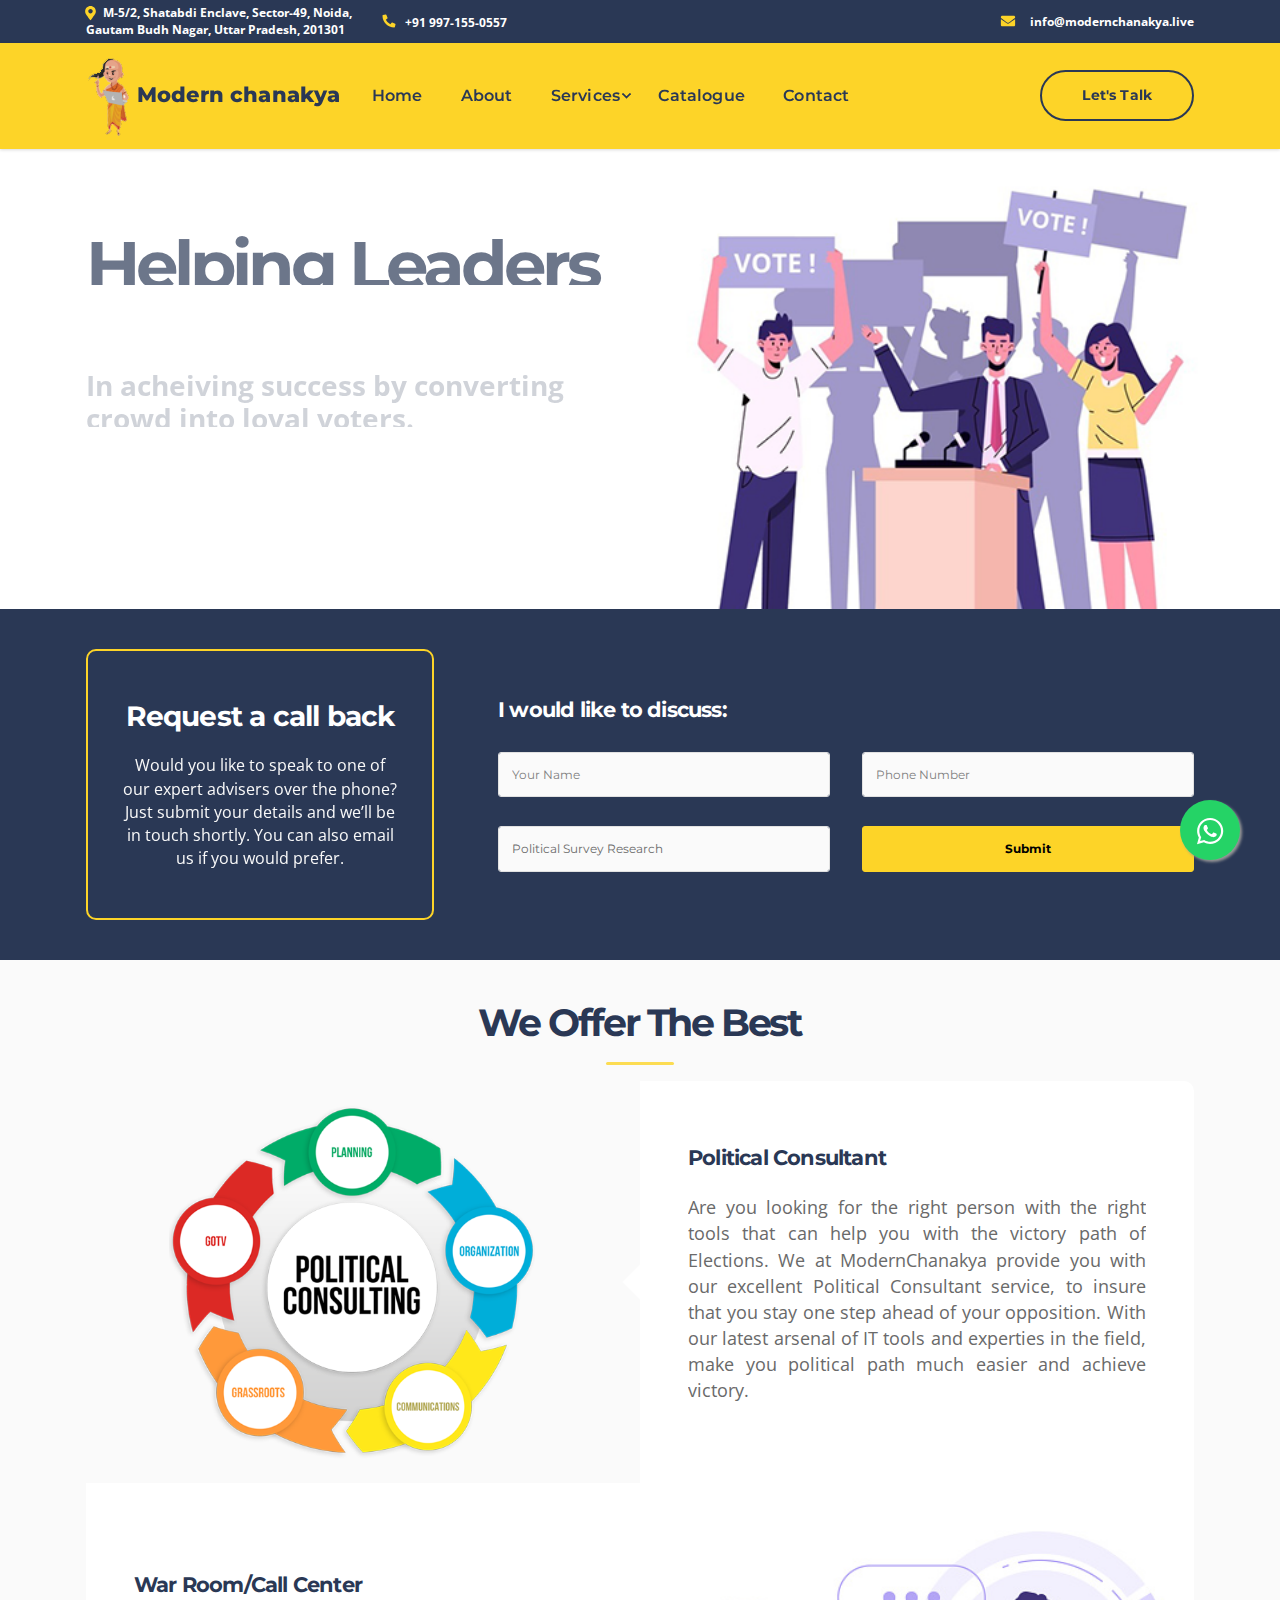
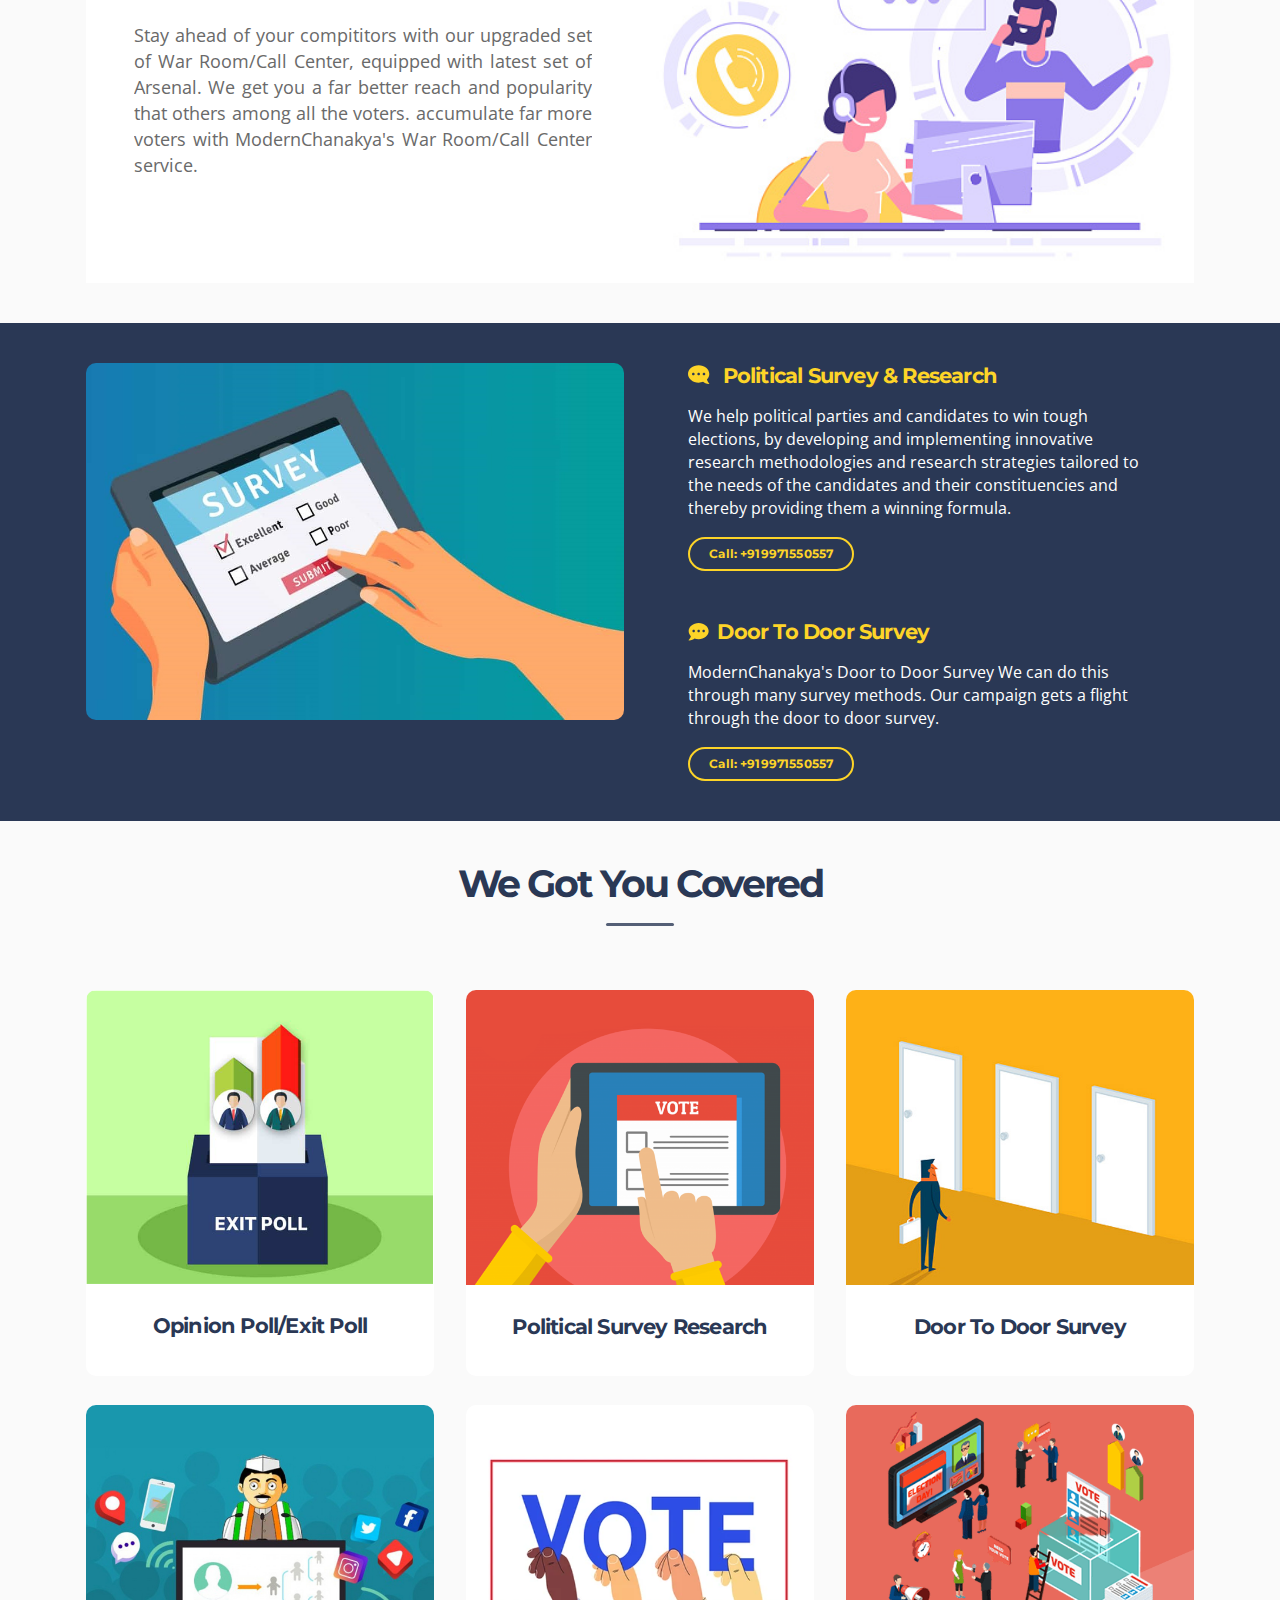
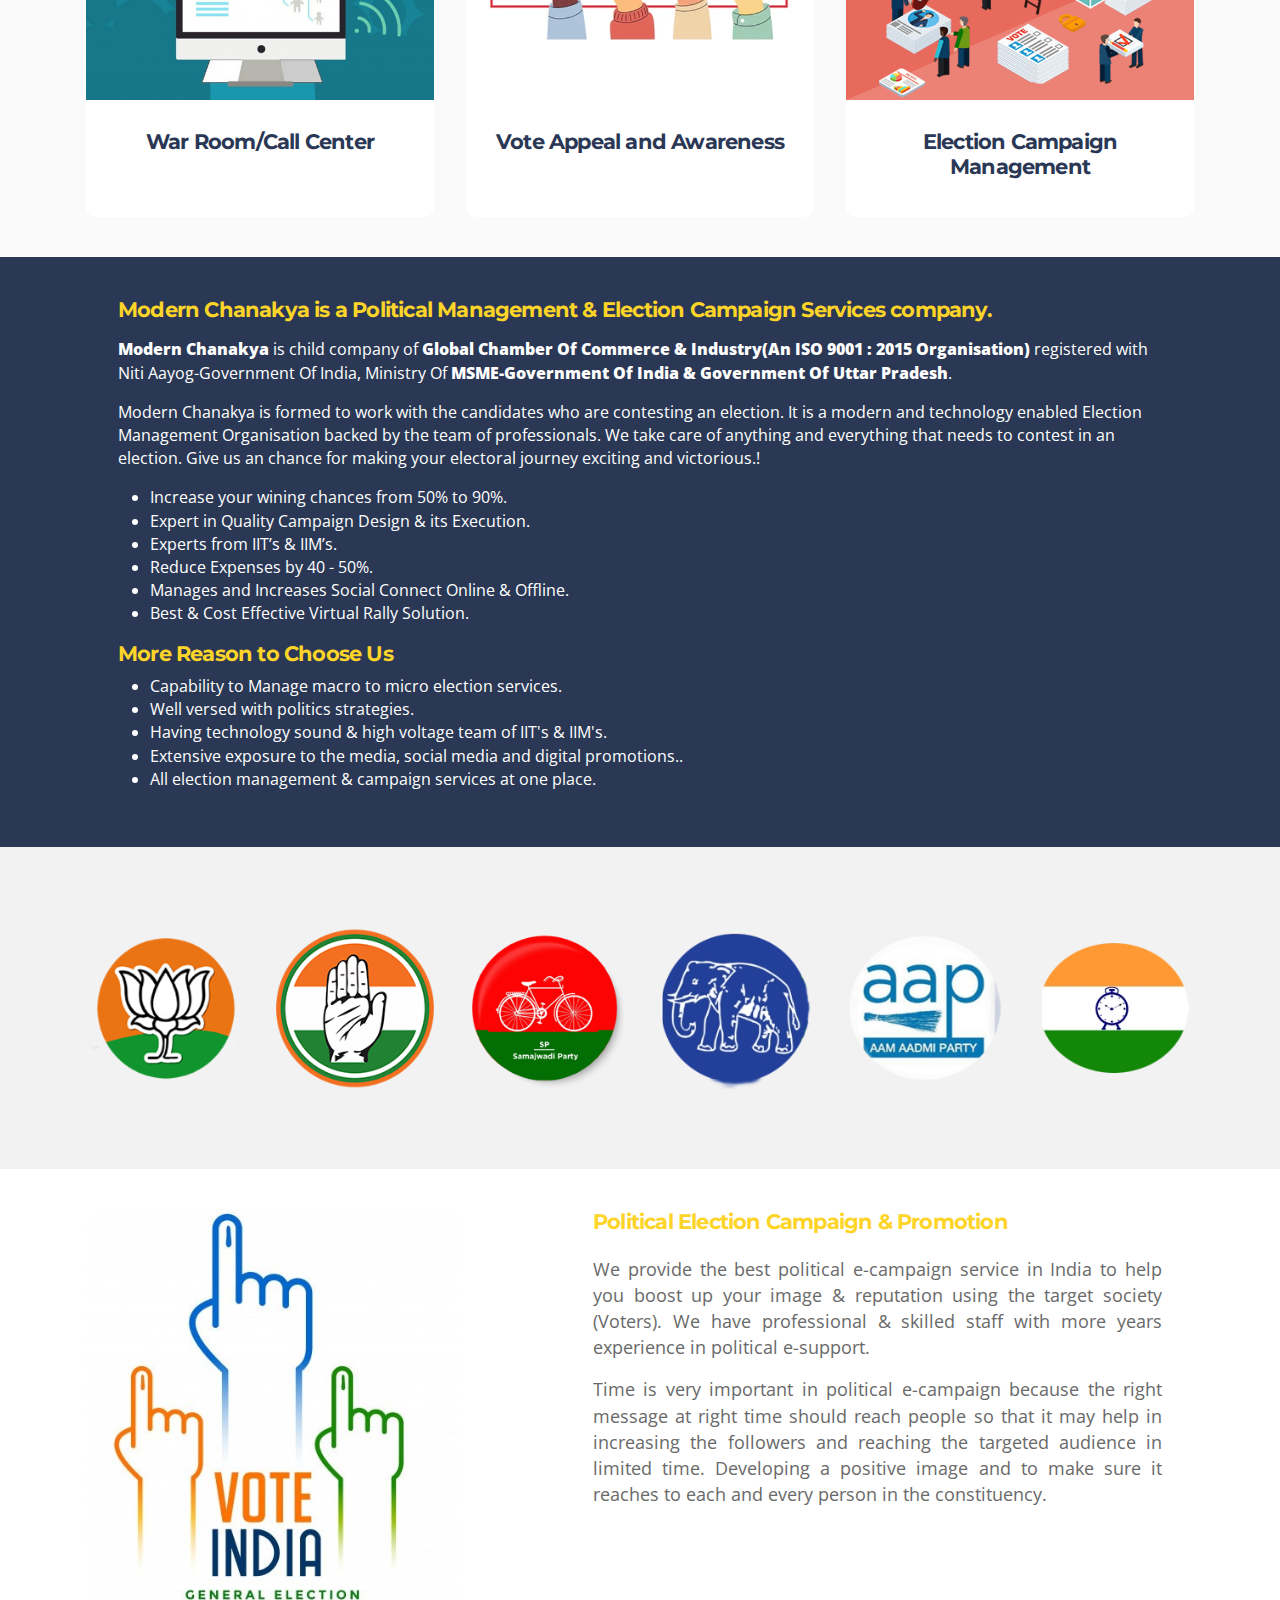
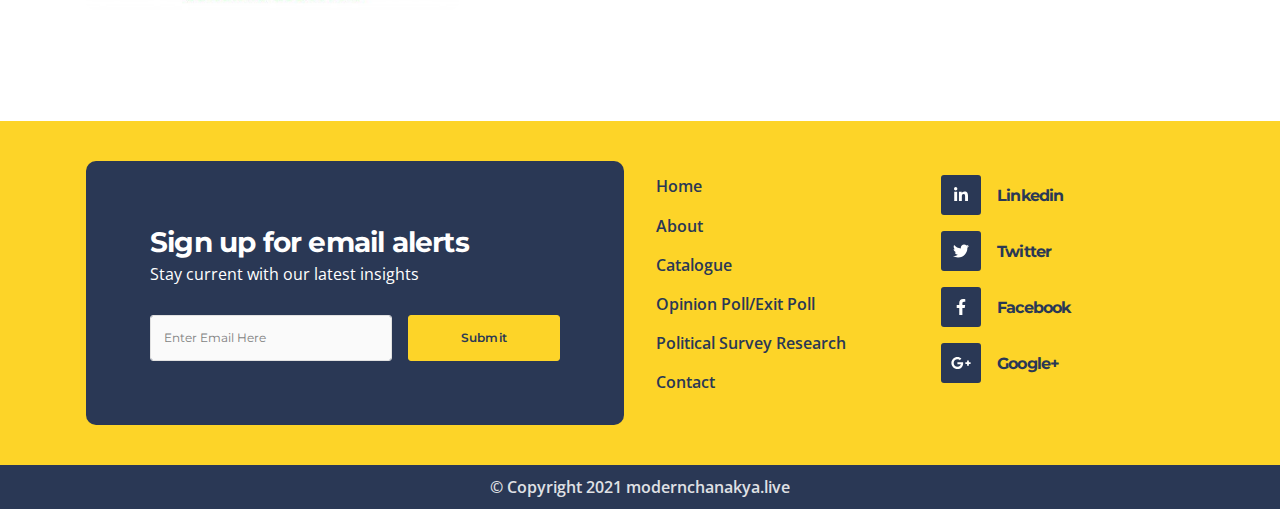
==== commit 93d2c90c: "update" ====
--- a/index.html
+++ b/index.html
@@ -19,30 +19,27 @@
     <link
       rel="apple-touch-icon"
       sizes="180x180"
-      href="assets/img/favicons/apple-touch-icon.png"
+      href="assets/img/web/chanakya.png"
     />
     <link
       rel="icon"
       type="image/png"
       sizes="32x32"
-      href="assets/img/favicons/favicon-32x32.png"
+      href="assets/img/web/chanakya.png"
     />
     <link
       rel="icon"
       type="image/png"
       sizes="16x16"
-      href="assets/img/favicons/favicon-16x16.png"
+      href="assets/img/web/chanakya.png"
     />
     <link
       rel="shortcut icon"
       type="image/x-icon"
-      href="assets/img/favicons/favicon.ico"
+      href="assets/img/web/chanakya.png"
     />
     <link rel="manifest" href="assets/img/favicons/manifest.json" />
-    <meta
-      name="msapplication-TileImage"
-      content="assets/img/favicons/mstile-150x150.png"
-    />
+    
     <meta name="theme-color" content="#ffffff" />
     <script src="vendors/overlayscrollbars/OverlayScrollbars.min.js"></script>
 
@@ -107,7 +104,7 @@
       <div class="container">
         <nav class="navbar navbar-expand-lg">
           <a class="navbar-brand" href="index.html"
-            ><img src="assets/img/web/chaskya.png" alt=""><b>Modern chanakya</b></a
+            ><img src="assets/img/web/chanakya.png" alt=""><b>Modern chanakya</b></a
           ><button
             class="navbar-toggler p-0"
             type="button"
@@ -145,42 +142,42 @@
                 >
                 <ul class="dropdown-menu">
                   <li>
-                    <a class="dropdown-item" href="Opinion-Poll-Exit-Poll.html"
+                    <a class="dropdown-item" href="opinion-poll-exit-poll.html"
                       >Opinion Poll/Exit Poll</a
                     >
                   </li>
                   <li>
-                    <a class="dropdown-item" href="#"
+                    <a class="dropdown-item" href="political-survey-research.html"
                       >Political Survey Research</a
                     >
                   </li>
                   <li>
-                    <a class="dropdown-item" href="#"
+                    <a class="dropdown-item" href="door-to-door-survey.html"
                       >Door To Door Survey</a
                     >
                   </li>
                   <li>
-                    <a class="dropdown-item" href="#"
+                    <a class="dropdown-item" href="war-room-call-center.html"
                       >War Room/Call Center</a
                     >
                   </li>
                   <li>
-                    <a class="dropdown-item" href="#"
+                    <a class="dropdown-item" href="voter-slip-printing.html"
                       >Voter Slip Printing</a
                     >
                   </li>
                   <li>
-                    <a class="dropdown-item" href="#"
+                    <a class="dropdown-item" href="booth-label-micro.html"
                       >Booth Label Micro</a
                     >
                   </li>
                   <li>
-                    <a class="dropdown-item" href="#"
+                    <a class="dropdown-item" href="vote-appeal-and-awareness.html"
                       >Vote Appeal and Awareness</a
                     >
                   </li>
                   <li>
-                    <a class="dropdown-item" href="#"
+                    <a class="dropdown-item" href="election-campaign-management.html"
                       >Election Campaign Management</a
                     >
                   </li>
@@ -1109,17 +1106,17 @@
             </div>
             <div class="col-lg-6 mt-4 mt-lg-0">
               <div class="row">
-                <div class="col-6 col-lg-4 text-white ms-lg-auto">
+                <div class="col-6 col-lg-6 text-white ms-lg-auto">
                   <ul class="list-unstyled">
-                    <li class="mb-3"><a class="text-primary" href="contact.html">Contact Us</a></li>
-                    <li class="mb-3"><a class="text-primary" href="#!">FAQ</a></li>
-                    <li class="mb-3"><a class="text-primary" href="#!">Privacy Policy</a></li>
-                    <li class="mb-3"><a class="text-primary" href="#!">Terms of Use</a></li>
-                    <li class="mb-3"><a class="text-primary" href="#!">Global Office</a></li>
-                    <li class="mb-3"><a class="text-primary" href="#!">Local Office</a></li>
+                    <li class="mb-3"><a class="text-primary" href="index.html">Home</a></li>
+                    <li class="mb-3"><a class="text-primary" href="about.html">About</a></li>
+                    <li class="mb-3"><a class="text-primary" href="modernchankaya.pdf">Catalogue</a></li>
+                    <li class="mb-3"><a class="text-primary" href="opinion-poll-exit-poll.html">Opinion Poll/Exit Poll</a></li>
+                    <li class="mb-3"><a class="text-primary" href="political-survey-research.html">Political Survey Research</a></li>
+                    <li class="mb-3"><a class="text-primary" href="contact.html">Contact</a></li>
                   </ul>
                 </div>
-                <div class="col-6 col-sm-5 ms-sm-auto">
+                <div class="col-6 col-lg-6 ms-sm-auto">
                   <ul class="list-unstyled">
                     <li class="mb-3"><a class="text-decoration-none d-flex align-items-center" href="#!"> <span class="brand-icon me-3"><span class="fab fa-linkedin-in"></span></span>
                         <h5 class="fs-0 text-primary mb-0 d-inline-block">Linkedin</h5>
@@ -1170,7 +1167,7 @@
       </div>
     </footer>
     
-      <a href="https://api.whatsapp.com/send?phone= 9971550557&text=Hola%21%20Quisiera%20m%C3%A1s%20informaci%C3%B3n%20sobre%20Varela%202." class="float" target="_blank">
+      <a href="https://api.whatsapp.com/send?phone= 9971550557" class="float" target="_blank">
         <i class="fab fa-whatsapp my-float"></i></a>
     <style>.float{
       position:fixed;
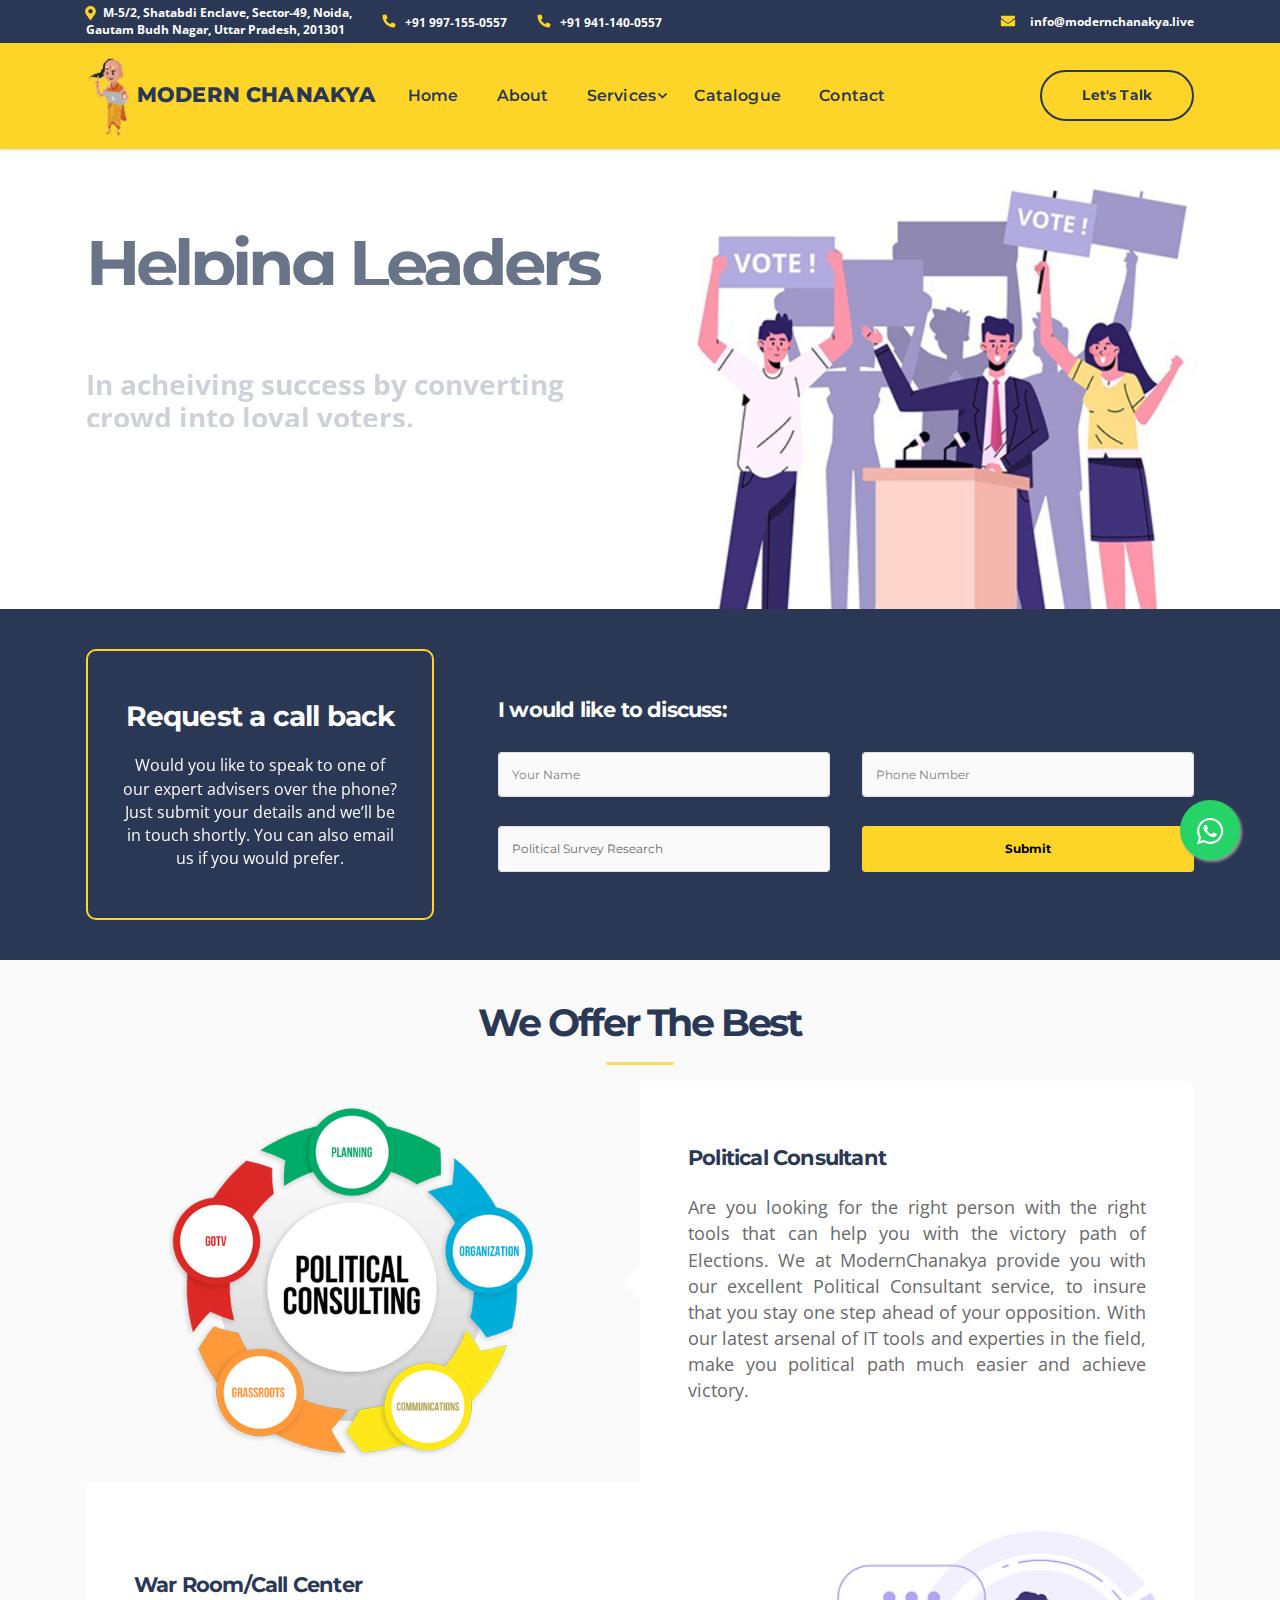
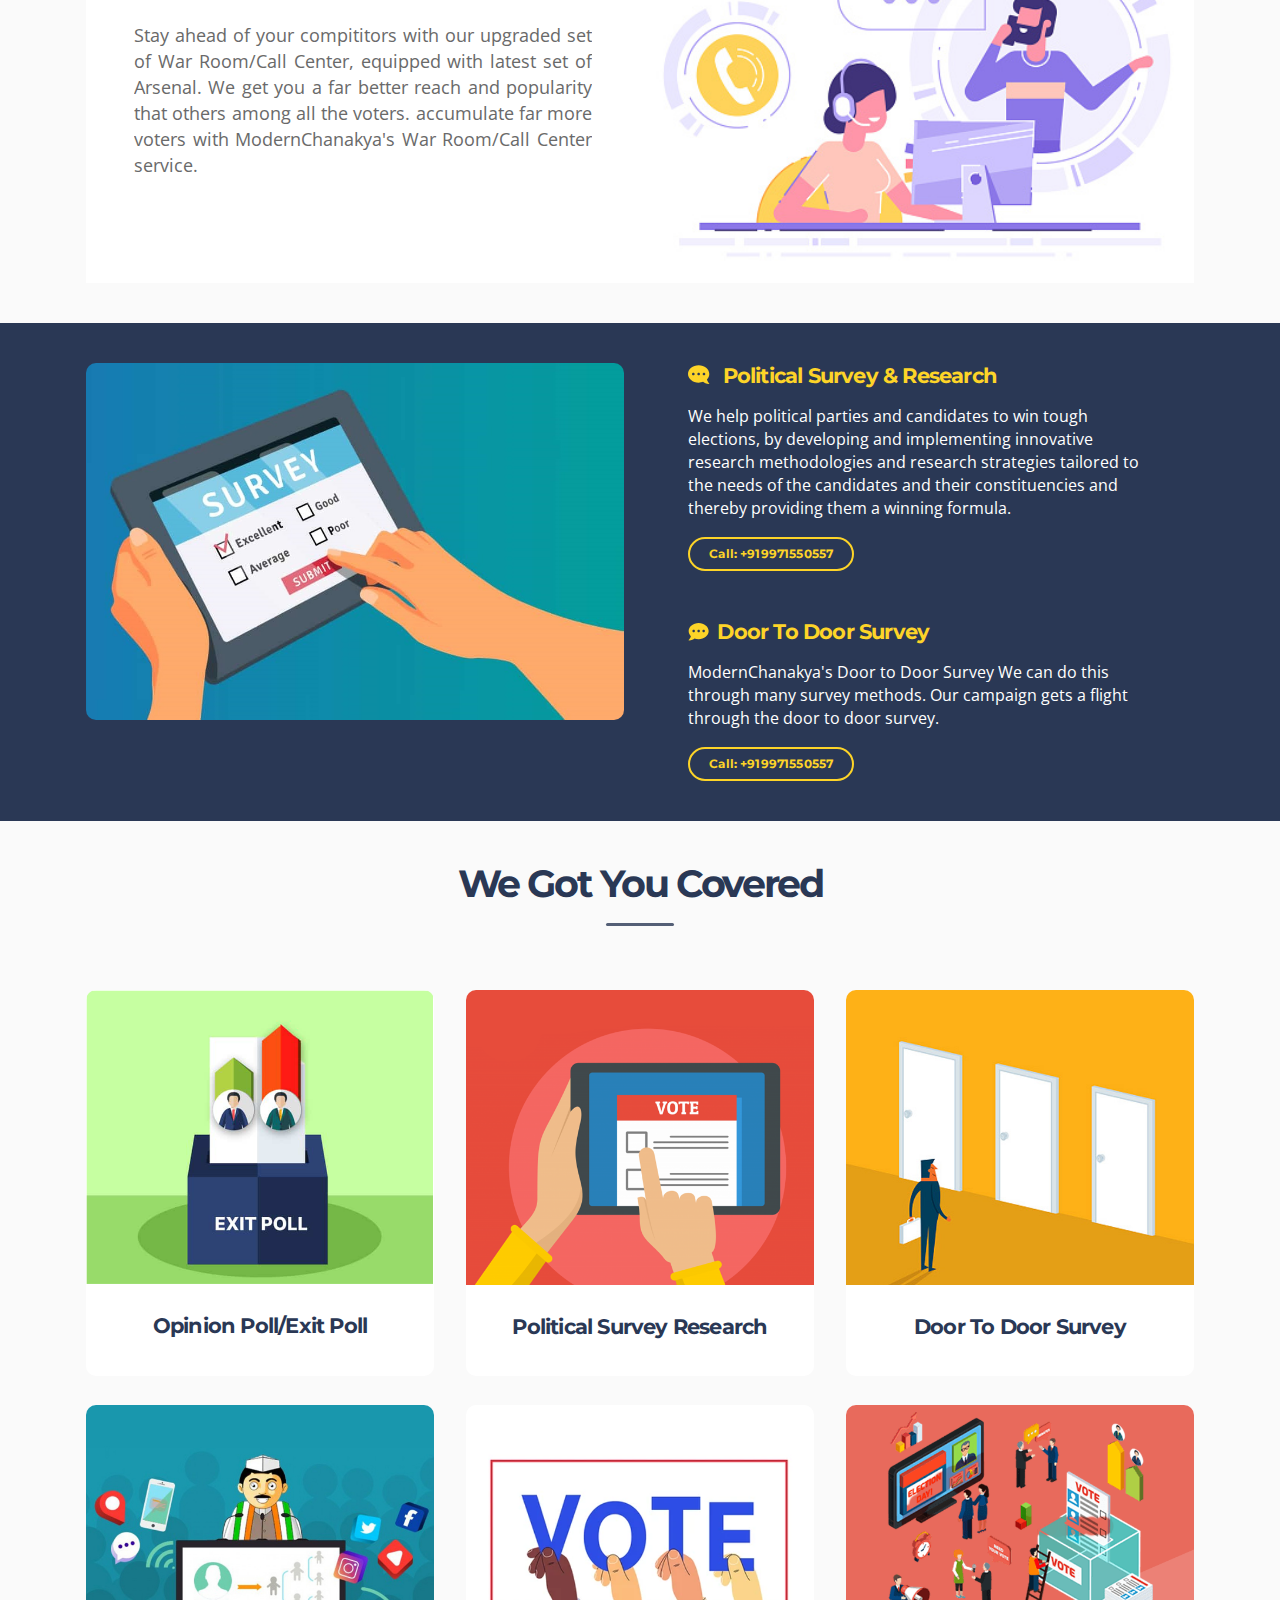
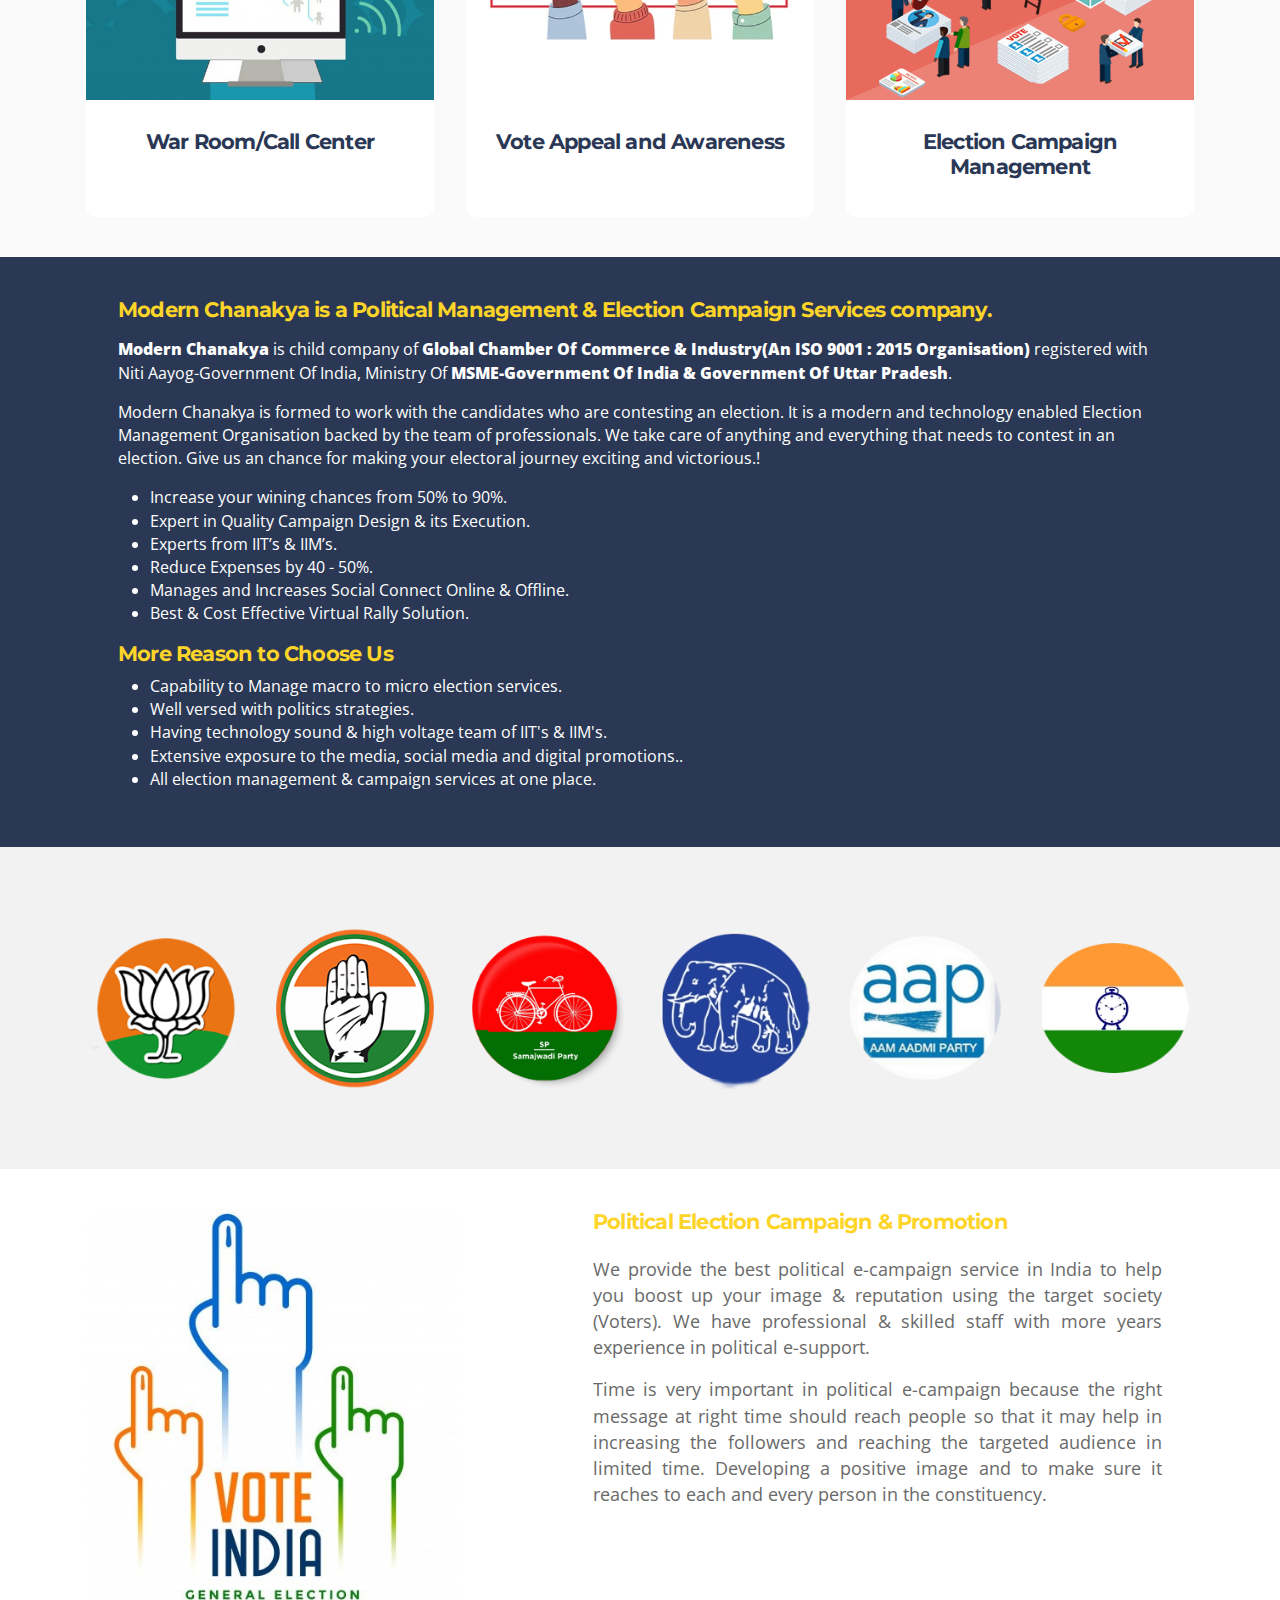
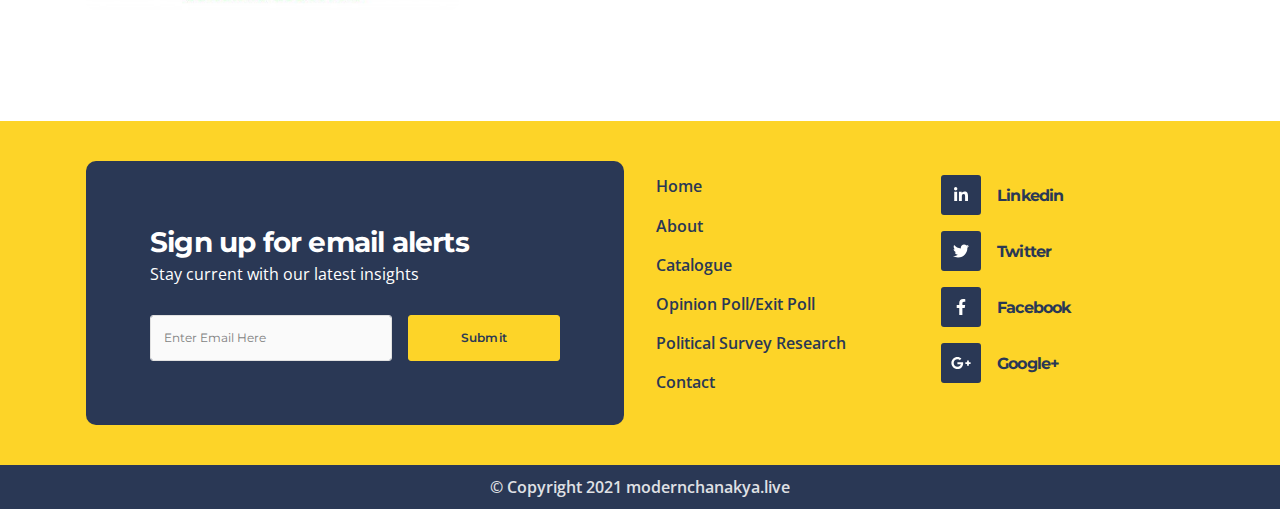
==== commit d6e6abc6: "new updates and corrections" ====
--- a/index.html
+++ b/index.html
@@ -70,32 +70,17 @@
             ></span
             >M-5/2, Shatabdi Enclave, Sector-49, Noida,<br> Gautam Budh Nagar, Uttar Pradesh, 201301
           </div>
-          <div
-            class="
-              col-auto
-              ms-md-auto
-              order-md-2
-              d-none d-sm-flex
-              fs--1
-              align-items-center
-            "
-          >
-            <span
-              class="fas fa-envelope text-warning me-2"
-              data-fa-transform="grow-3"
-            ></span
-            ><a class="ms-2 fs--1 d-inline text-white fw-bold" href="mailto:info@modernchanakya.live"> info@modernchanakya.live</a>
+          <div class="col-auto ms-md-auto order-md-2 d-none d-sm-flex fs--1 align-items-center">
+            <span class="fas fa-envelope text-warning me-2" data-fa-transform="grow-3"></span><a
+              class="ms-2 fs--1 d-inline text-white fw-bold" href="mailto:info@modernchanakya.live"> info@modernchanakya.live</a>
           </div>
           <div class="col-auto">
-            <span
-              class="fas fa-phone-alt text-warning"
-              data-fa-transform="shrink-3"
-            ></span
-            ><a
-              class="ms-2 fs--1 d-inline text-white fw-bold"
-              href="tel:9971550557"
-              >+91 997-155-0557</a
-            >
+            <span class="fas fa-phone-alt text-warning" data-fa-transform="shrink-3"></span><a
+              class="ms-2 fs--1 d-inline text-white fw-bold" href="tel:9971550557">+91 997-155-0557</a>
+          </div>
+          <div class="col-auto">
+            <span class="fas fa-phone-alt text-warning" data-fa-transform="shrink-3"></span><a
+              class="ms-2 fs--1 d-inline text-white fw-bold" href="tel: 9411400557">+91 941-140-0557</a>
           </div>
         </div>
       </div>
@@ -104,7 +89,7 @@
       <div class="container">
         <nav class="navbar navbar-expand-lg">
           <a class="navbar-brand" href="index.html"
-            ><img src="assets/img/web/chanakya.png" alt=""><b>Modern chanakya</b></a
+            ><img src="assets/img/web/chanakya.png" alt=""><b>MODERN CHANAKYA</b></a
           ><button
             class="navbar-toggler p-0"
             type="button"
@@ -127,7 +112,7 @@
                 >
               </li>
               <li class="nav-item dropdown">
-                <a class="nav-link" href="about.html" role="button"
+                <a class="nav-link" href="about-us.html" role="button"
                   > About</a
                 >
               </li>
@@ -1109,7 +1094,7 @@
                 <div class="col-6 col-lg-6 text-white ms-lg-auto">
                   <ul class="list-unstyled">
                     <li class="mb-3"><a class="text-primary" href="index.html">Home</a></li>
-                    <li class="mb-3"><a class="text-primary" href="about.html">About</a></li>
+                    <li class="mb-3"><a class="text-primary" href="about-us.html">About</a></li>
                     <li class="mb-3"><a class="text-primary" href="modernchankaya.pdf">Catalogue</a></li>
                     <li class="mb-3"><a class="text-primary" href="opinion-poll-exit-poll.html">Opinion Poll/Exit Poll</a></li>
                     <li class="mb-3"><a class="text-primary" href="political-survey-research.html">Political Survey Research</a></li>
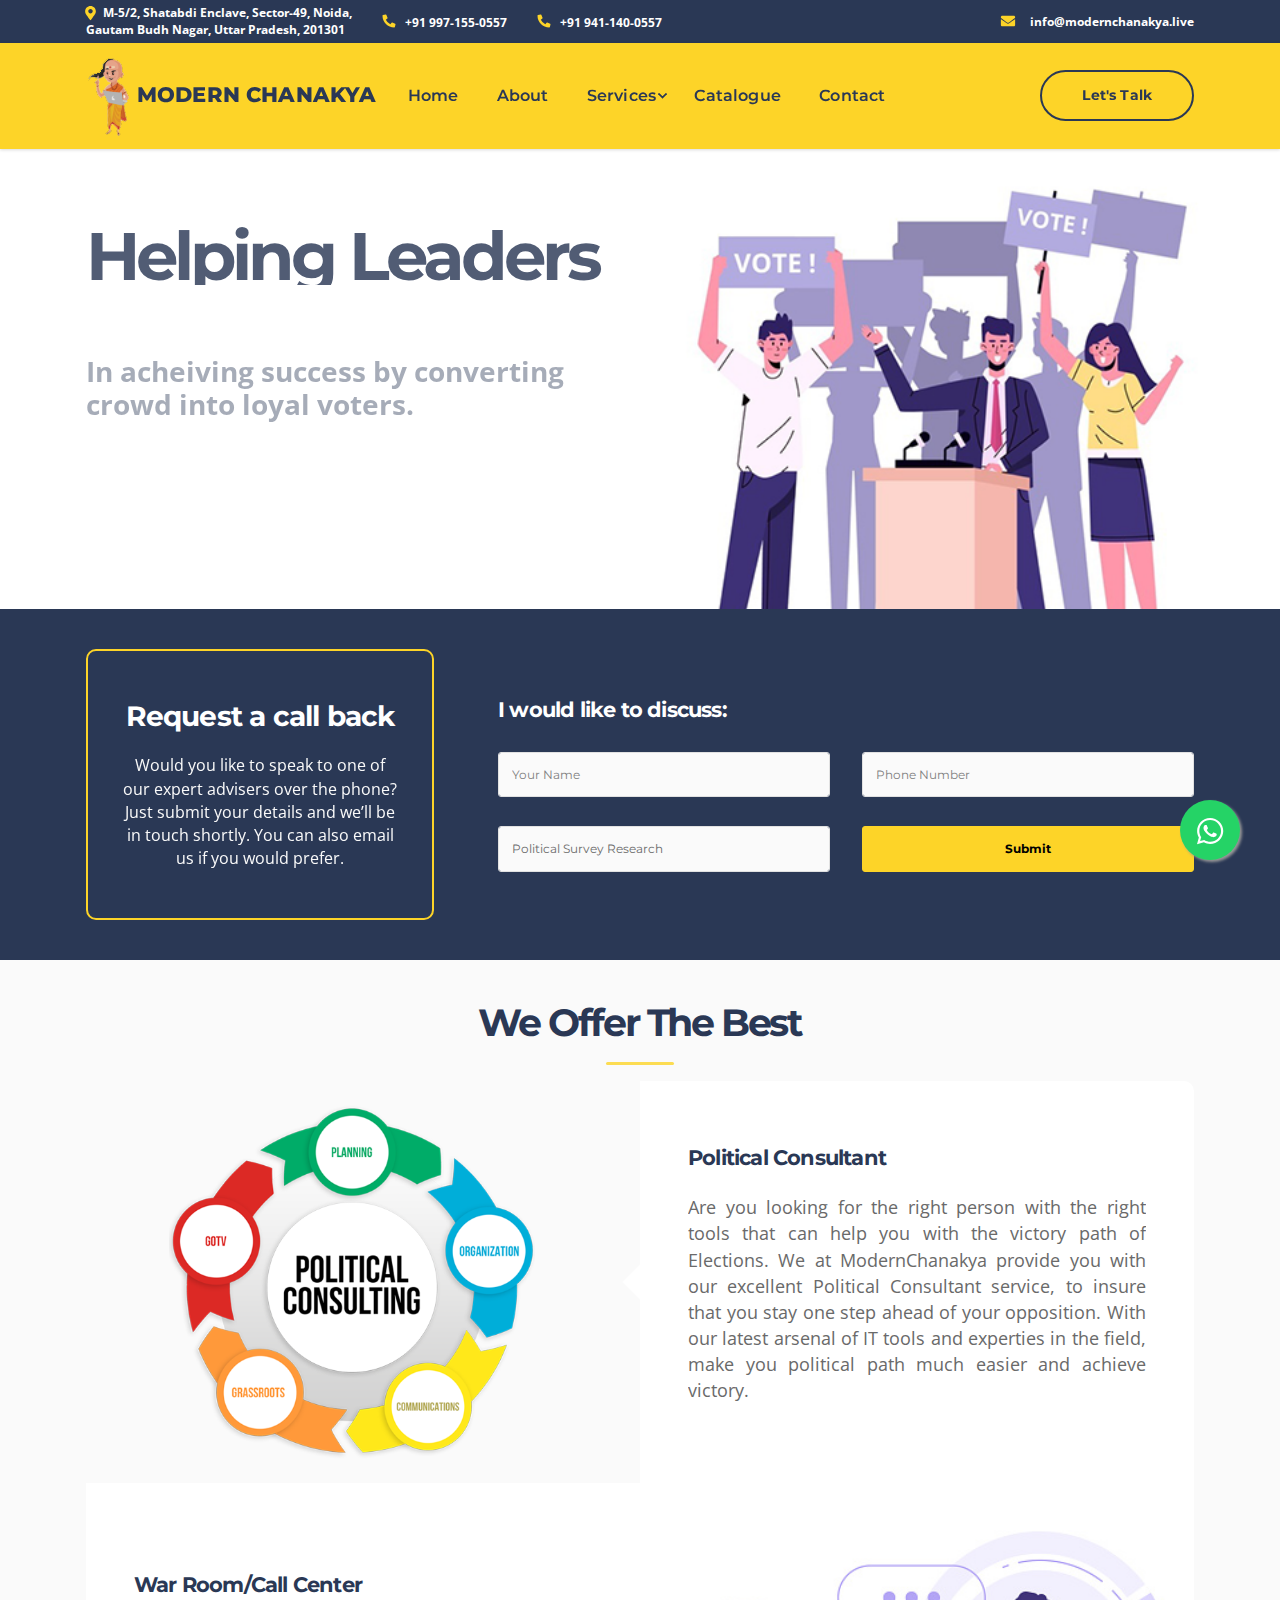
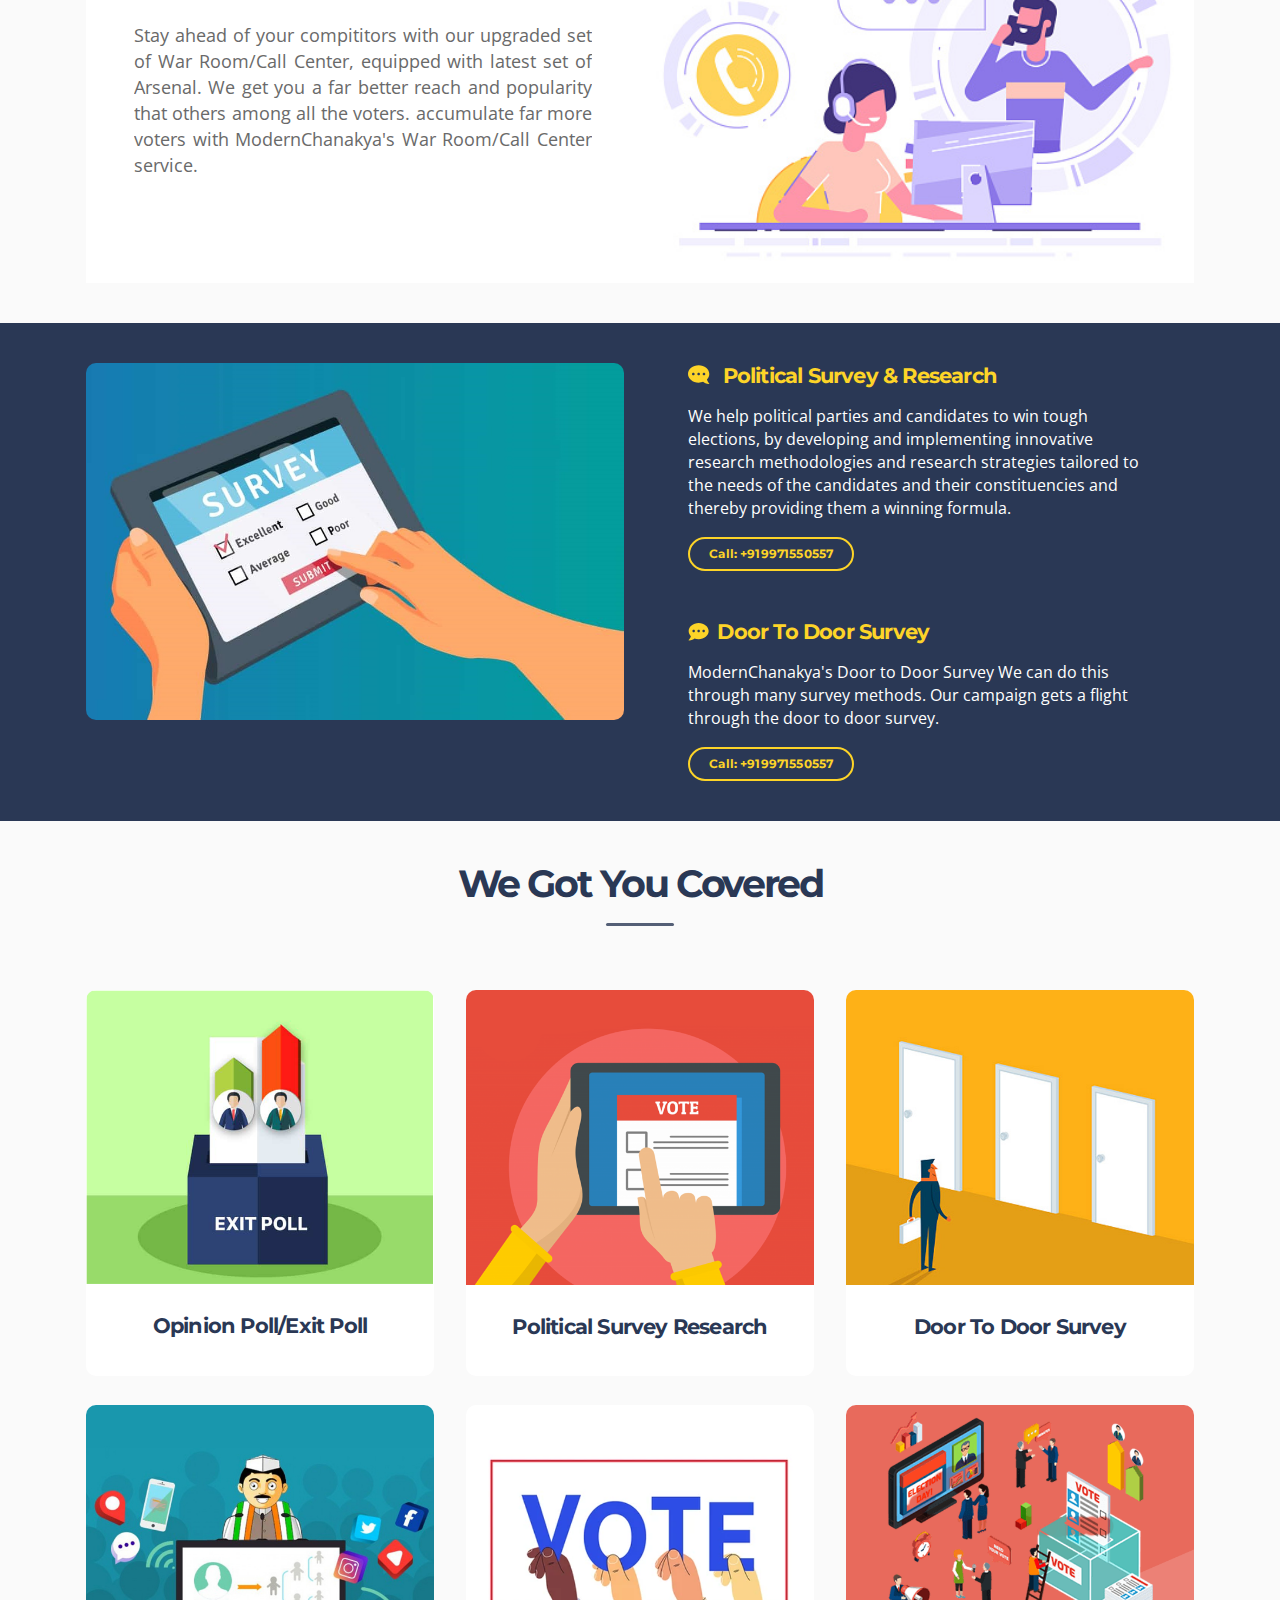
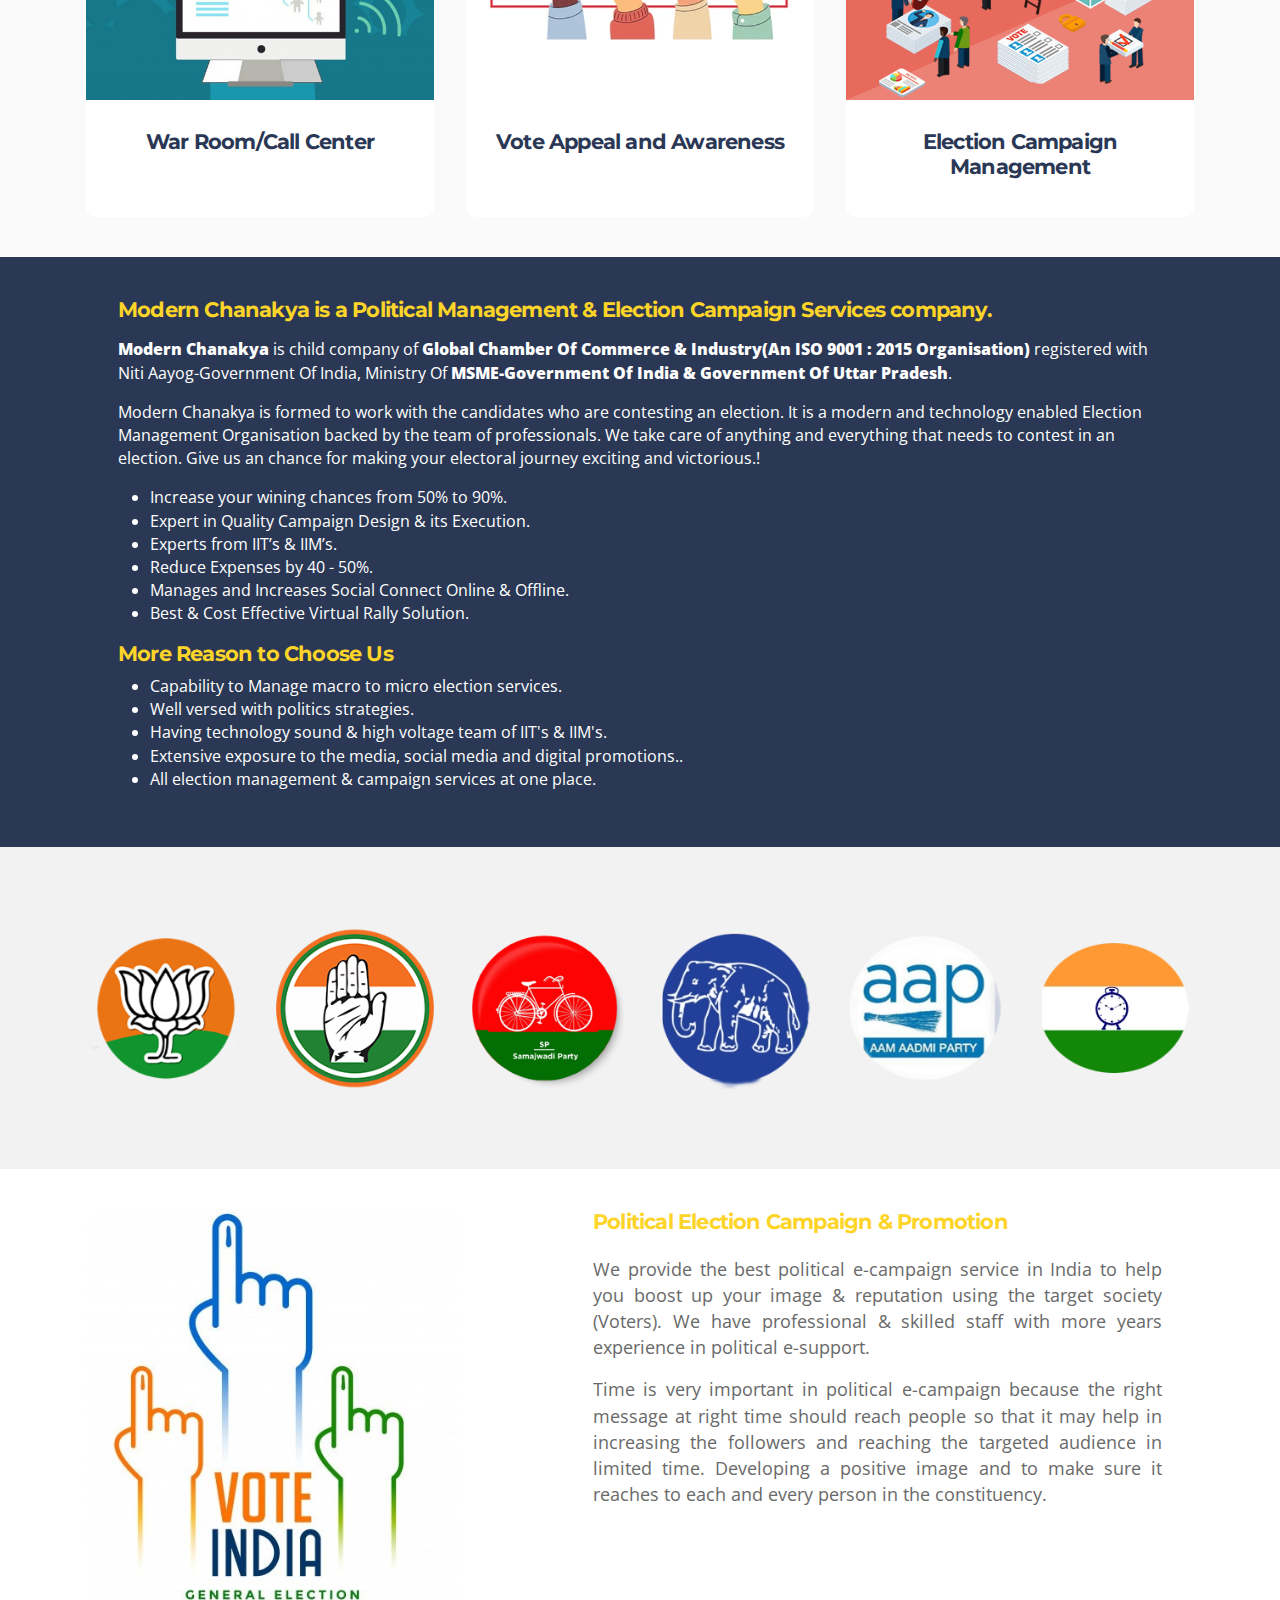
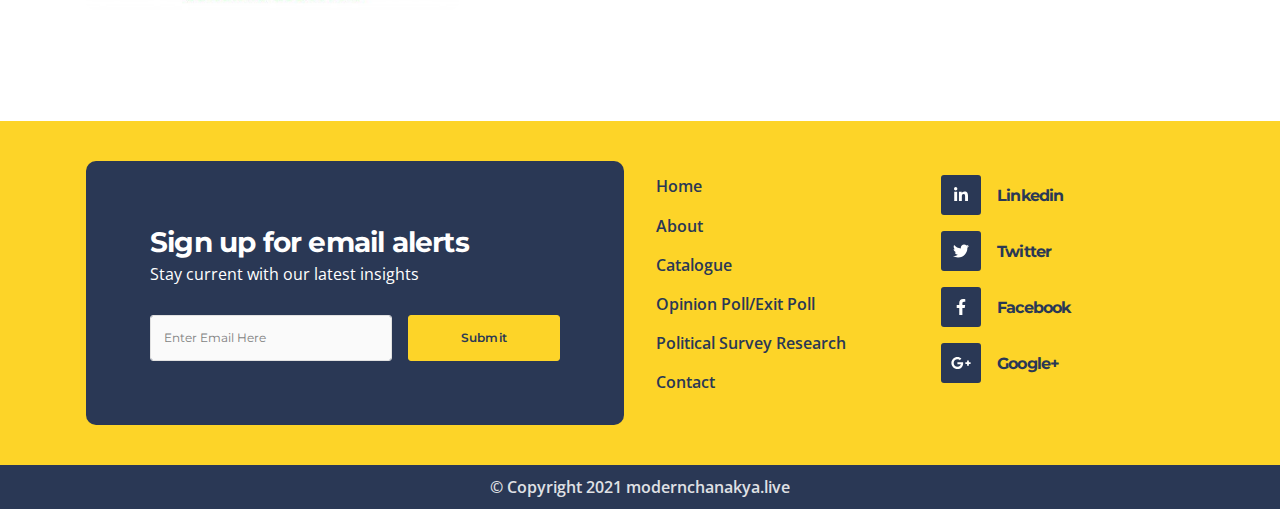
==== commit 135e2bc4: "update" ====
--- a/index.html
+++ b/index.html
@@ -16,28 +16,8 @@
     <!-- ===============================================-->
     <!--    Favicons-->
     <!-- ===============================================-->
-    <link
-      rel="apple-touch-icon"
-      sizes="180x180"
-      href="assets/img/web/chanakya.png"
-    />
-    <link
-      rel="icon"
-      type="image/png"
-      sizes="32x32"
-      href="assets/img/web/chanakya.png"
-    />
-    <link
-      rel="icon"
-      type="image/png"
-      sizes="16x16"
-      href="assets/img/web/chanakya.png"
-    />
-    <link
-      rel="shortcut icon"
-      type="image/x-icon"
-      href="assets/img/web/chanakya.png"
-    />
+    
+    <link rel="shortcut icon"type="image/x-icon" href="assets/img/web/chanakya.png"/>
     <link rel="manifest" href="assets/img/favicons/manifest.json" />
     
     <meta name="theme-color" content="#ffffff" />
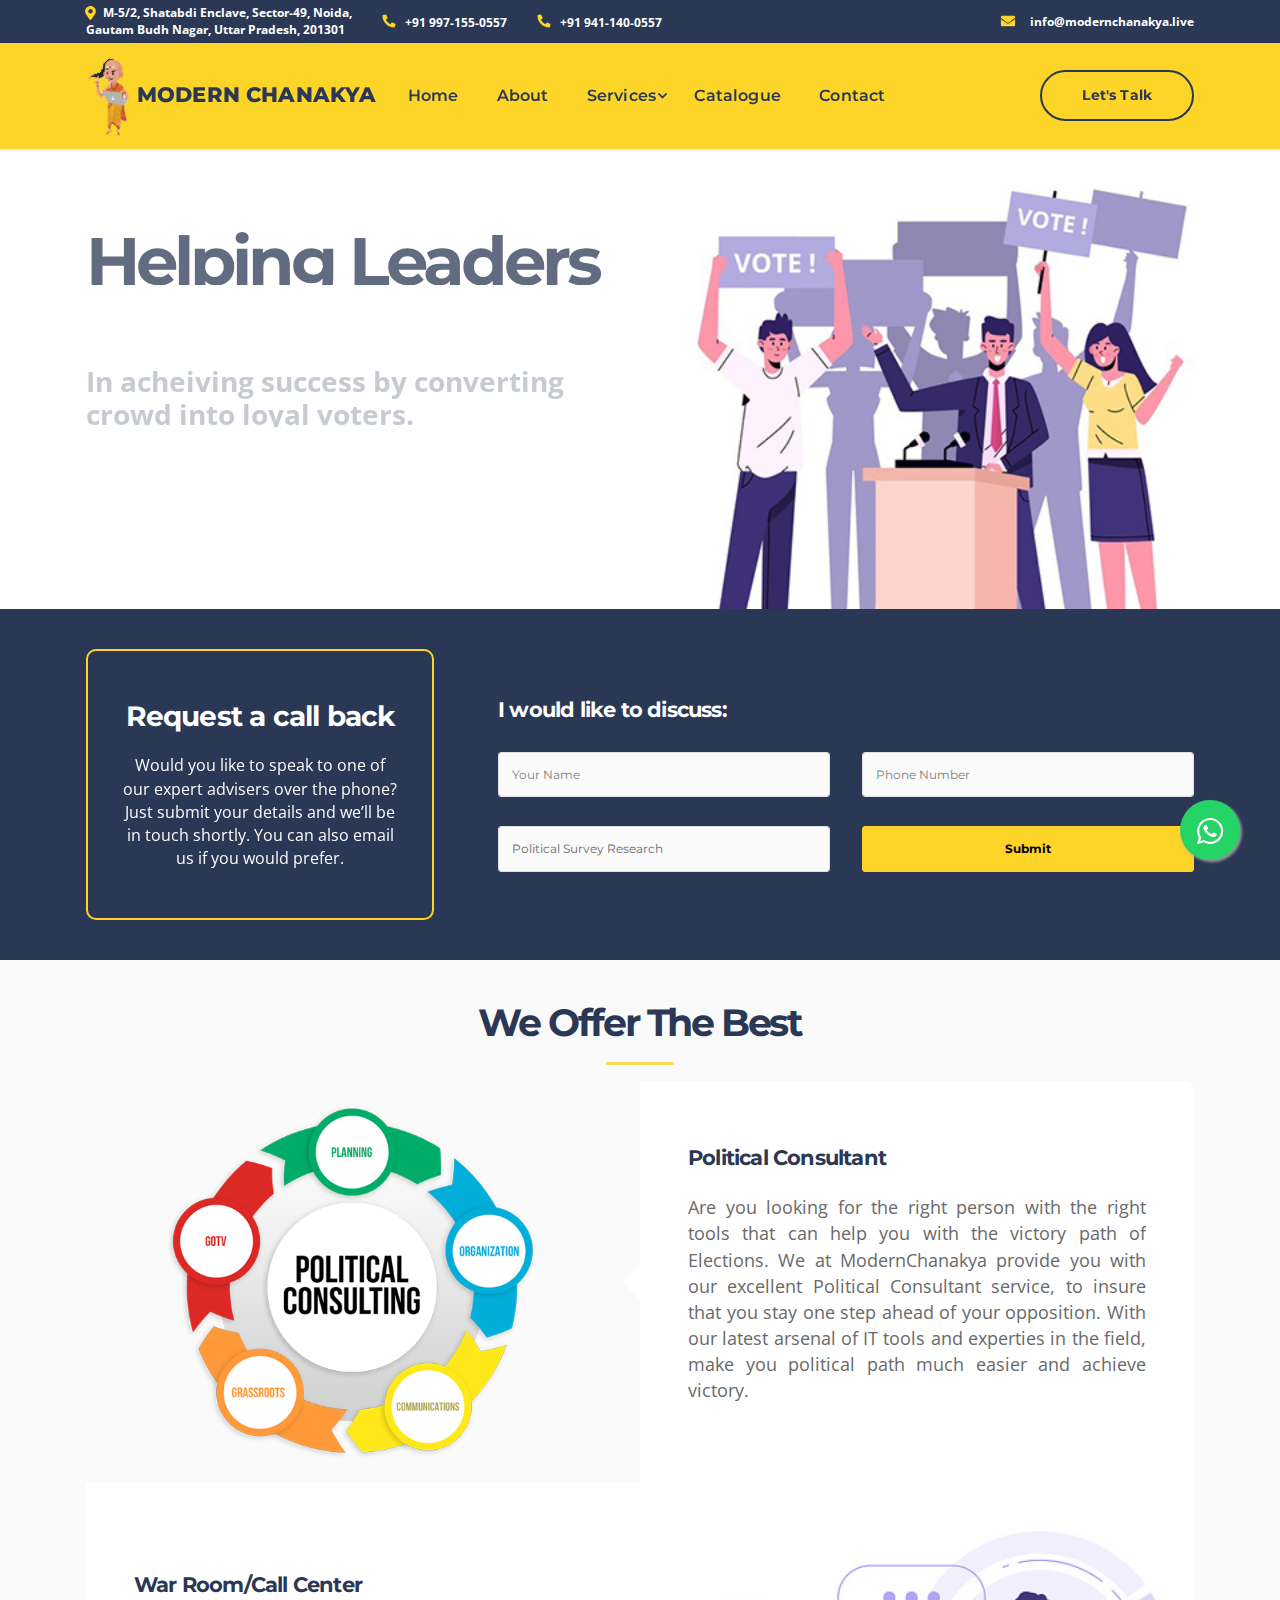
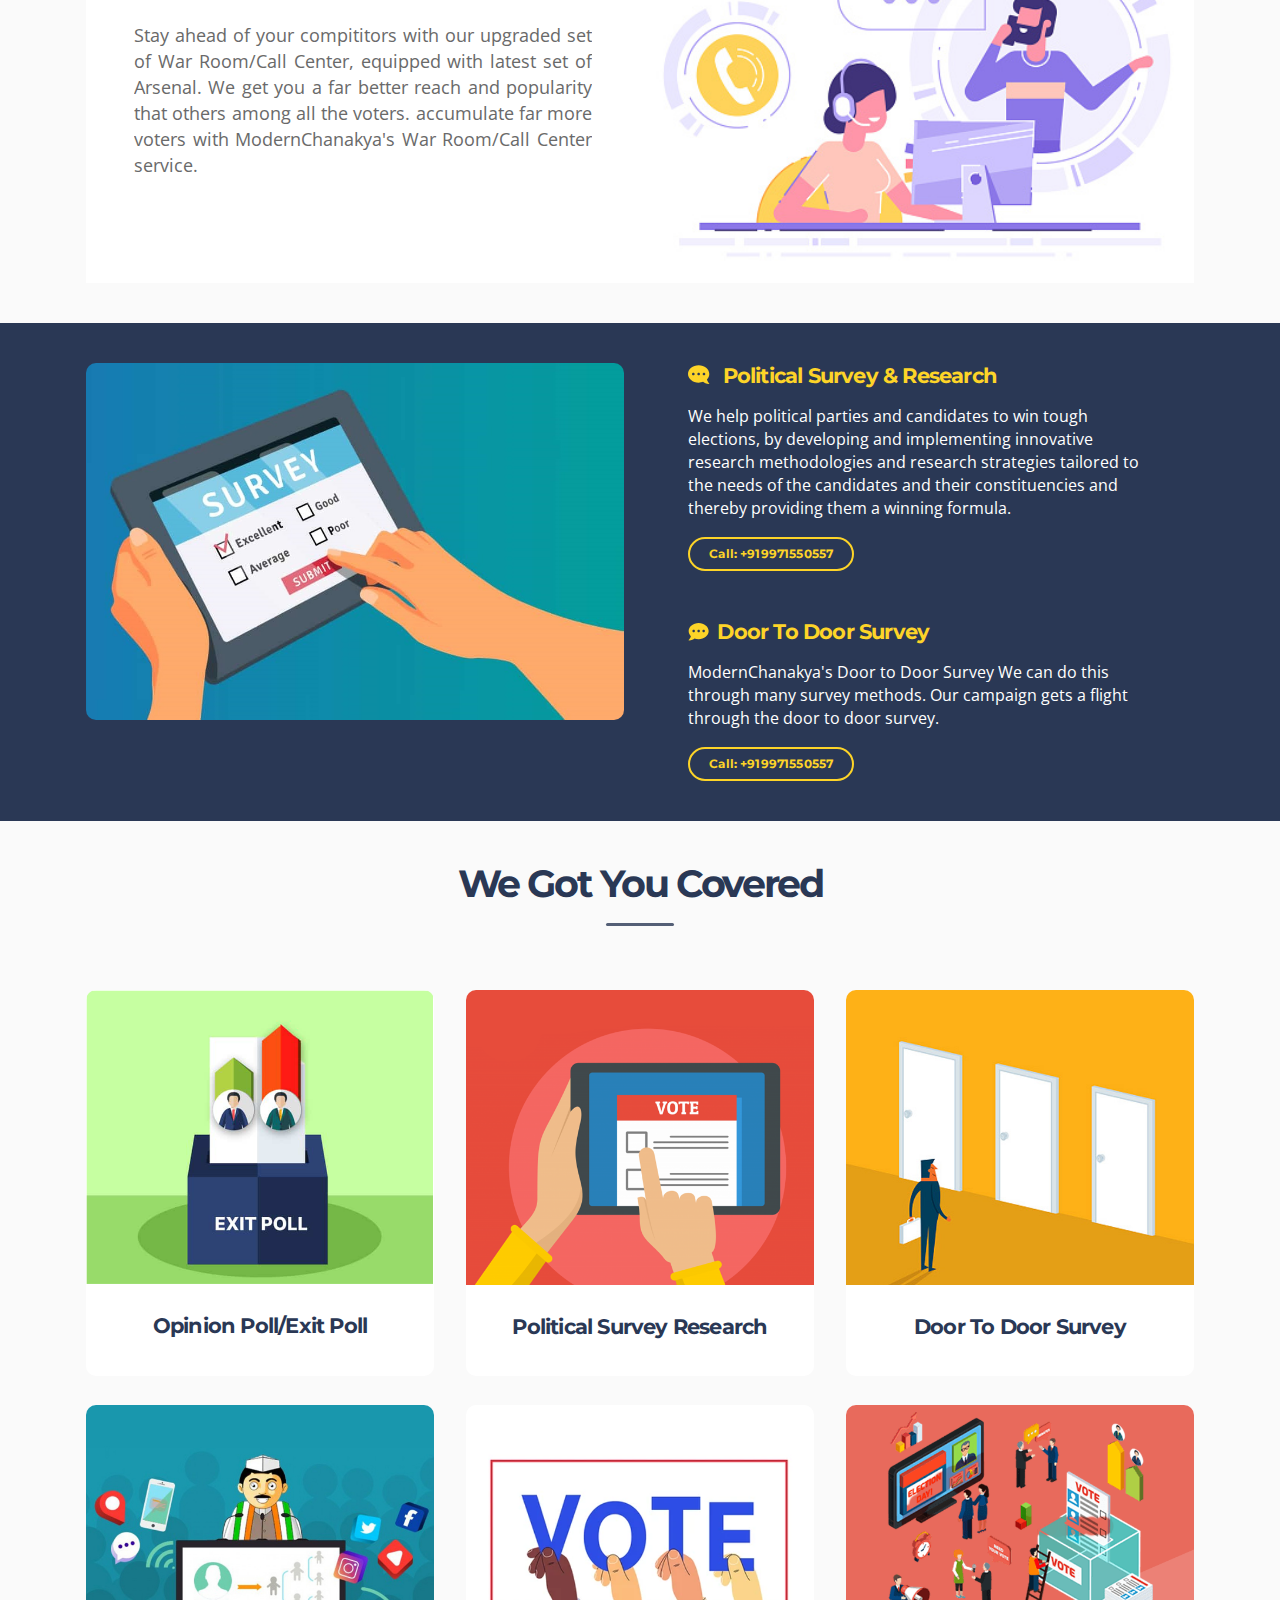
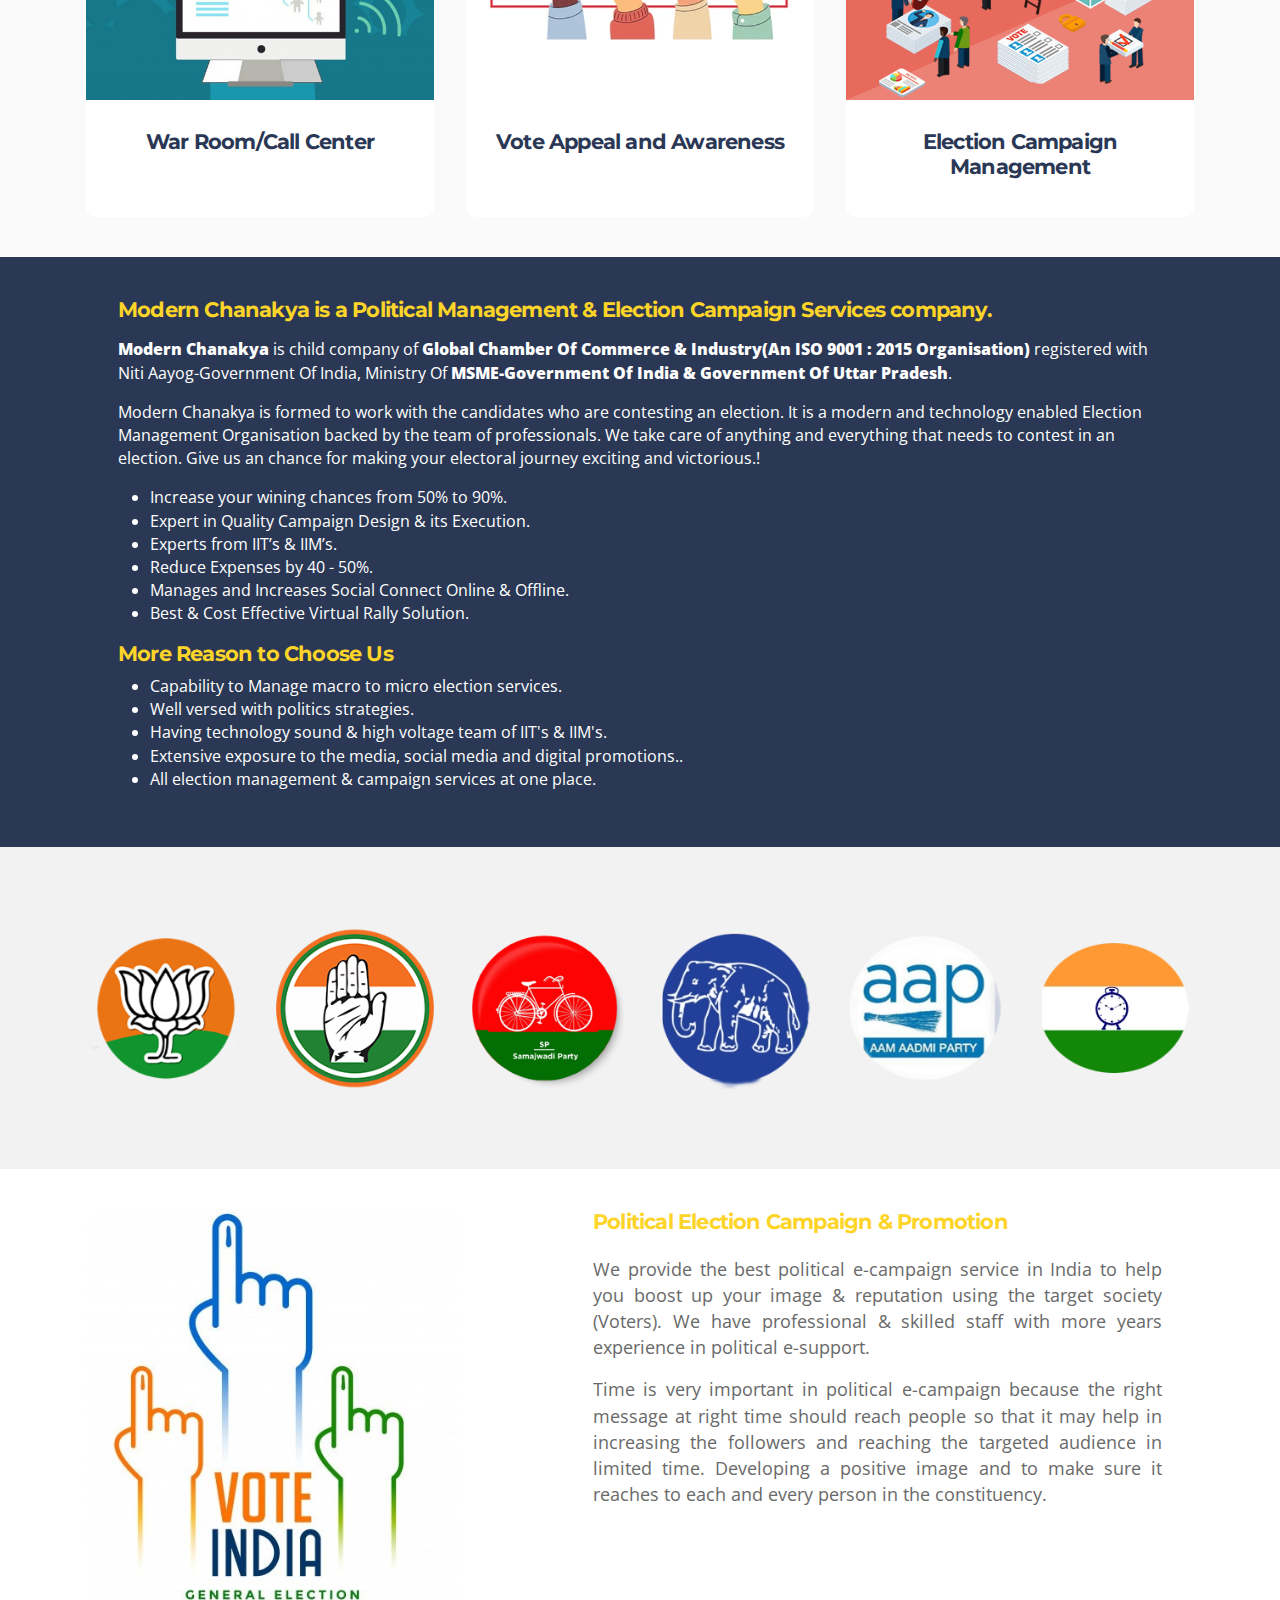
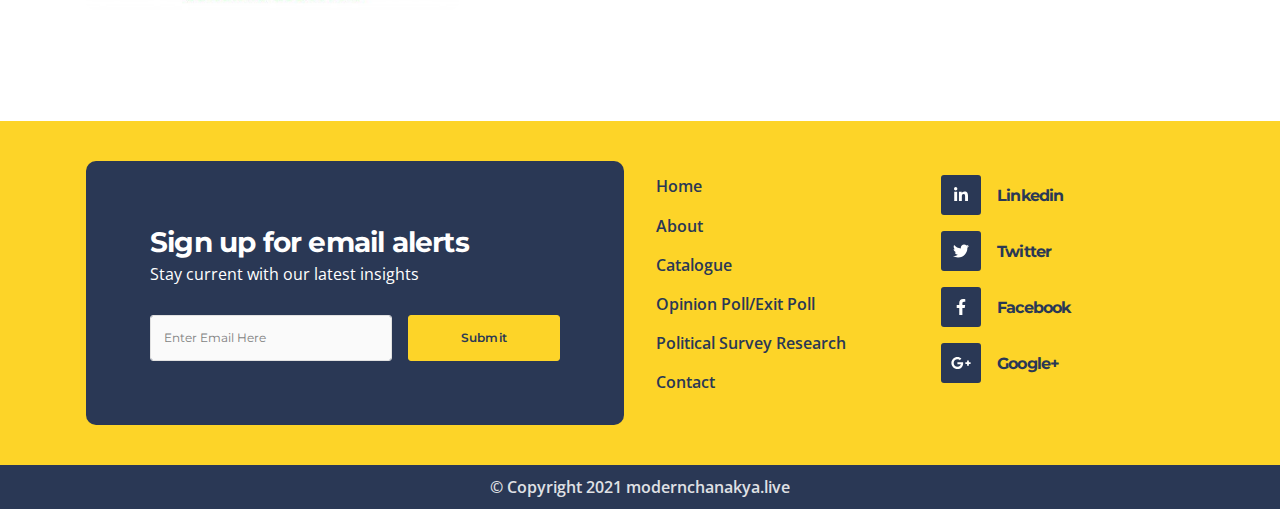
==== commit a8e5e011: "whatsapp updates" ====
--- a/index.html
+++ b/index.html
@@ -1132,7 +1132,7 @@
       </div>
     </footer>
     
-      <a href="https://api.whatsapp.com/send?phone= 9971550557" class="float" target="_blank">
+      <a href="https://api.whatsapp.com/send?phone=919971550557" class="float" target="_blank">
         <i class="fab fa-whatsapp my-float"></i></a>
     <style>.float{
       position:fixed;
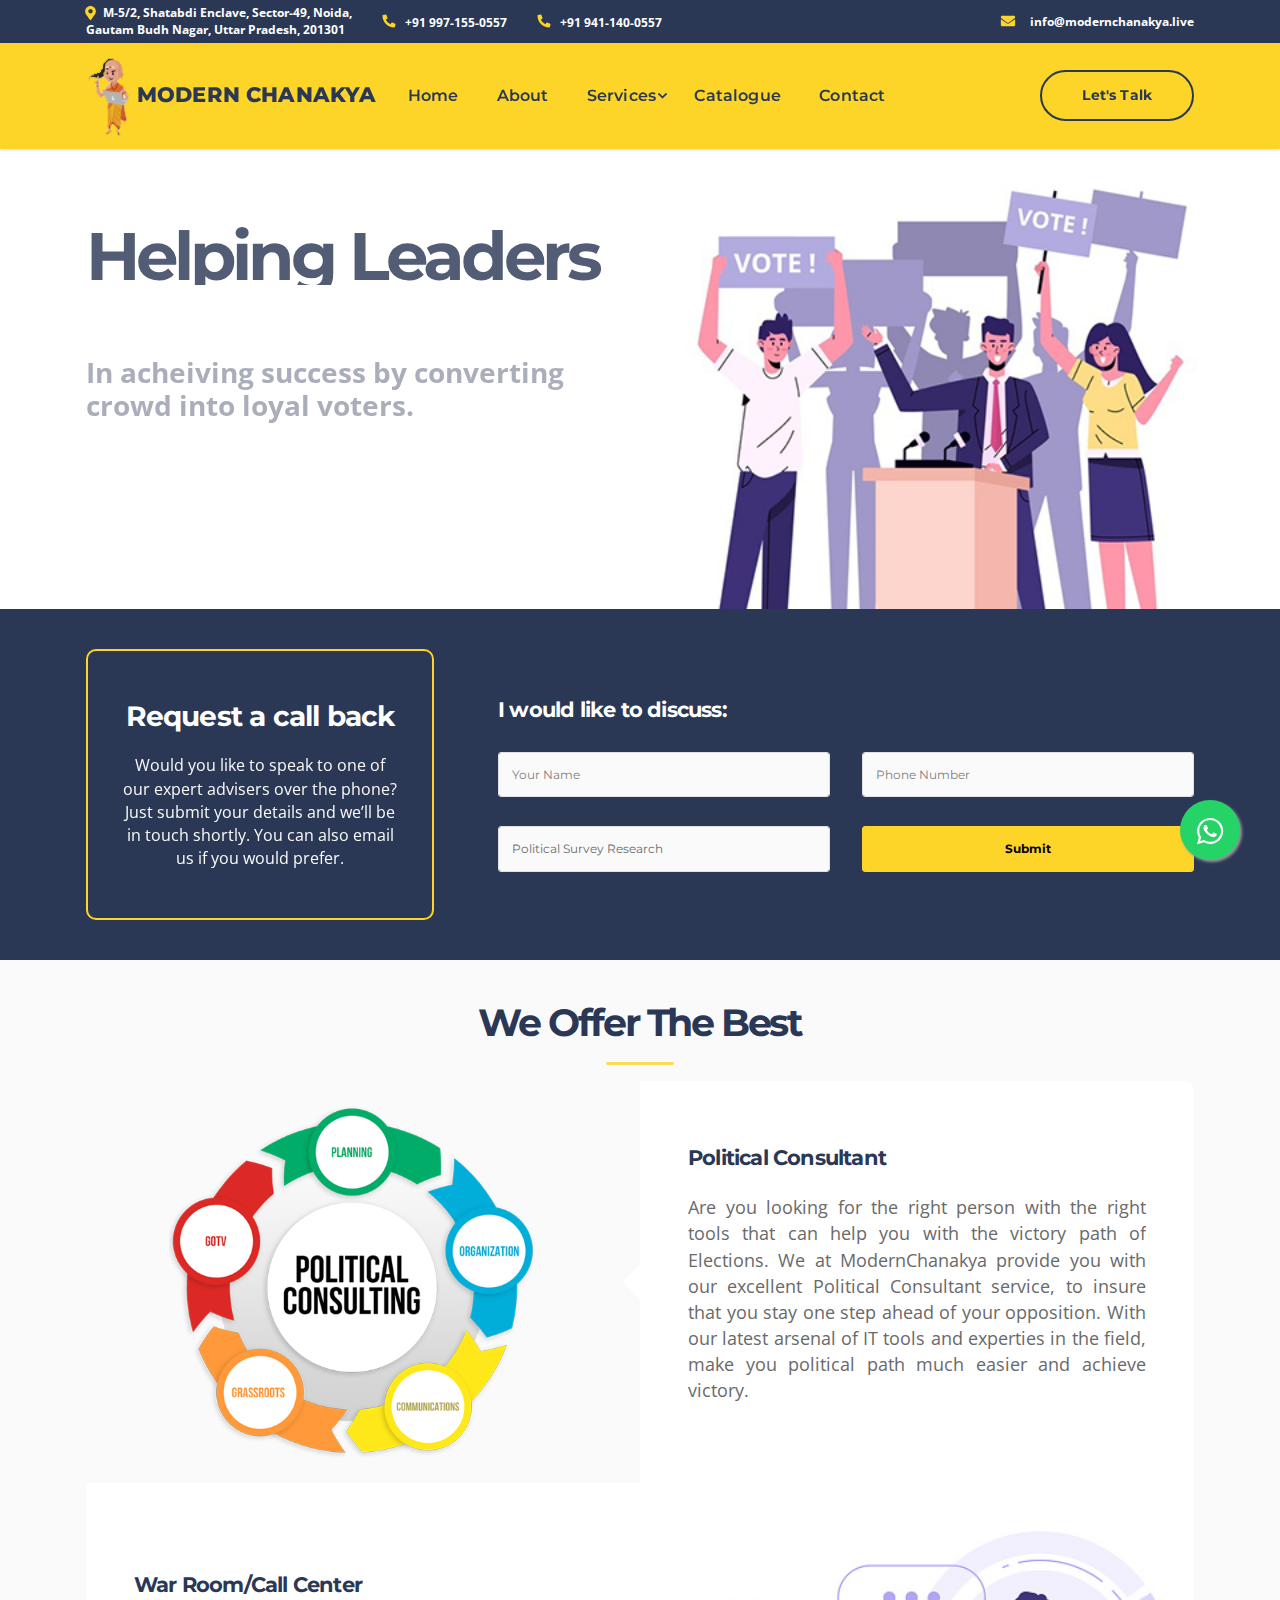
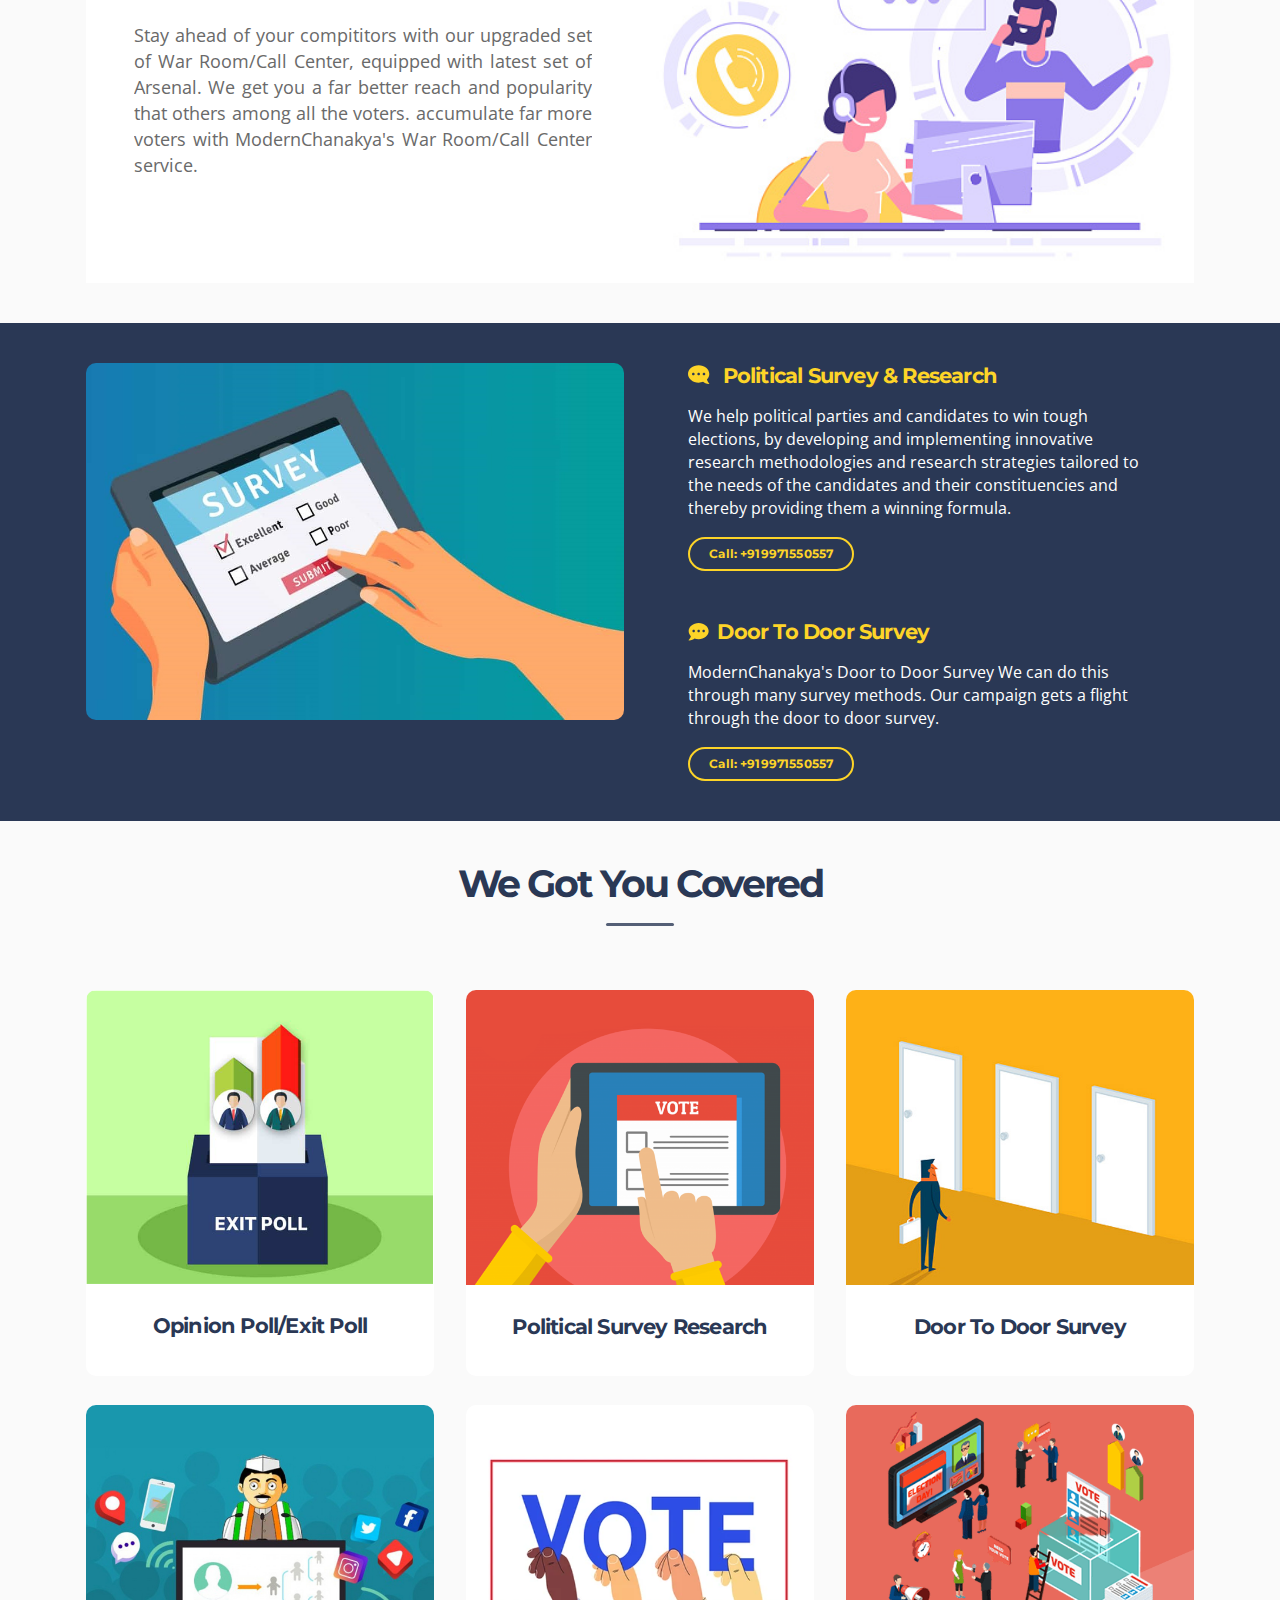
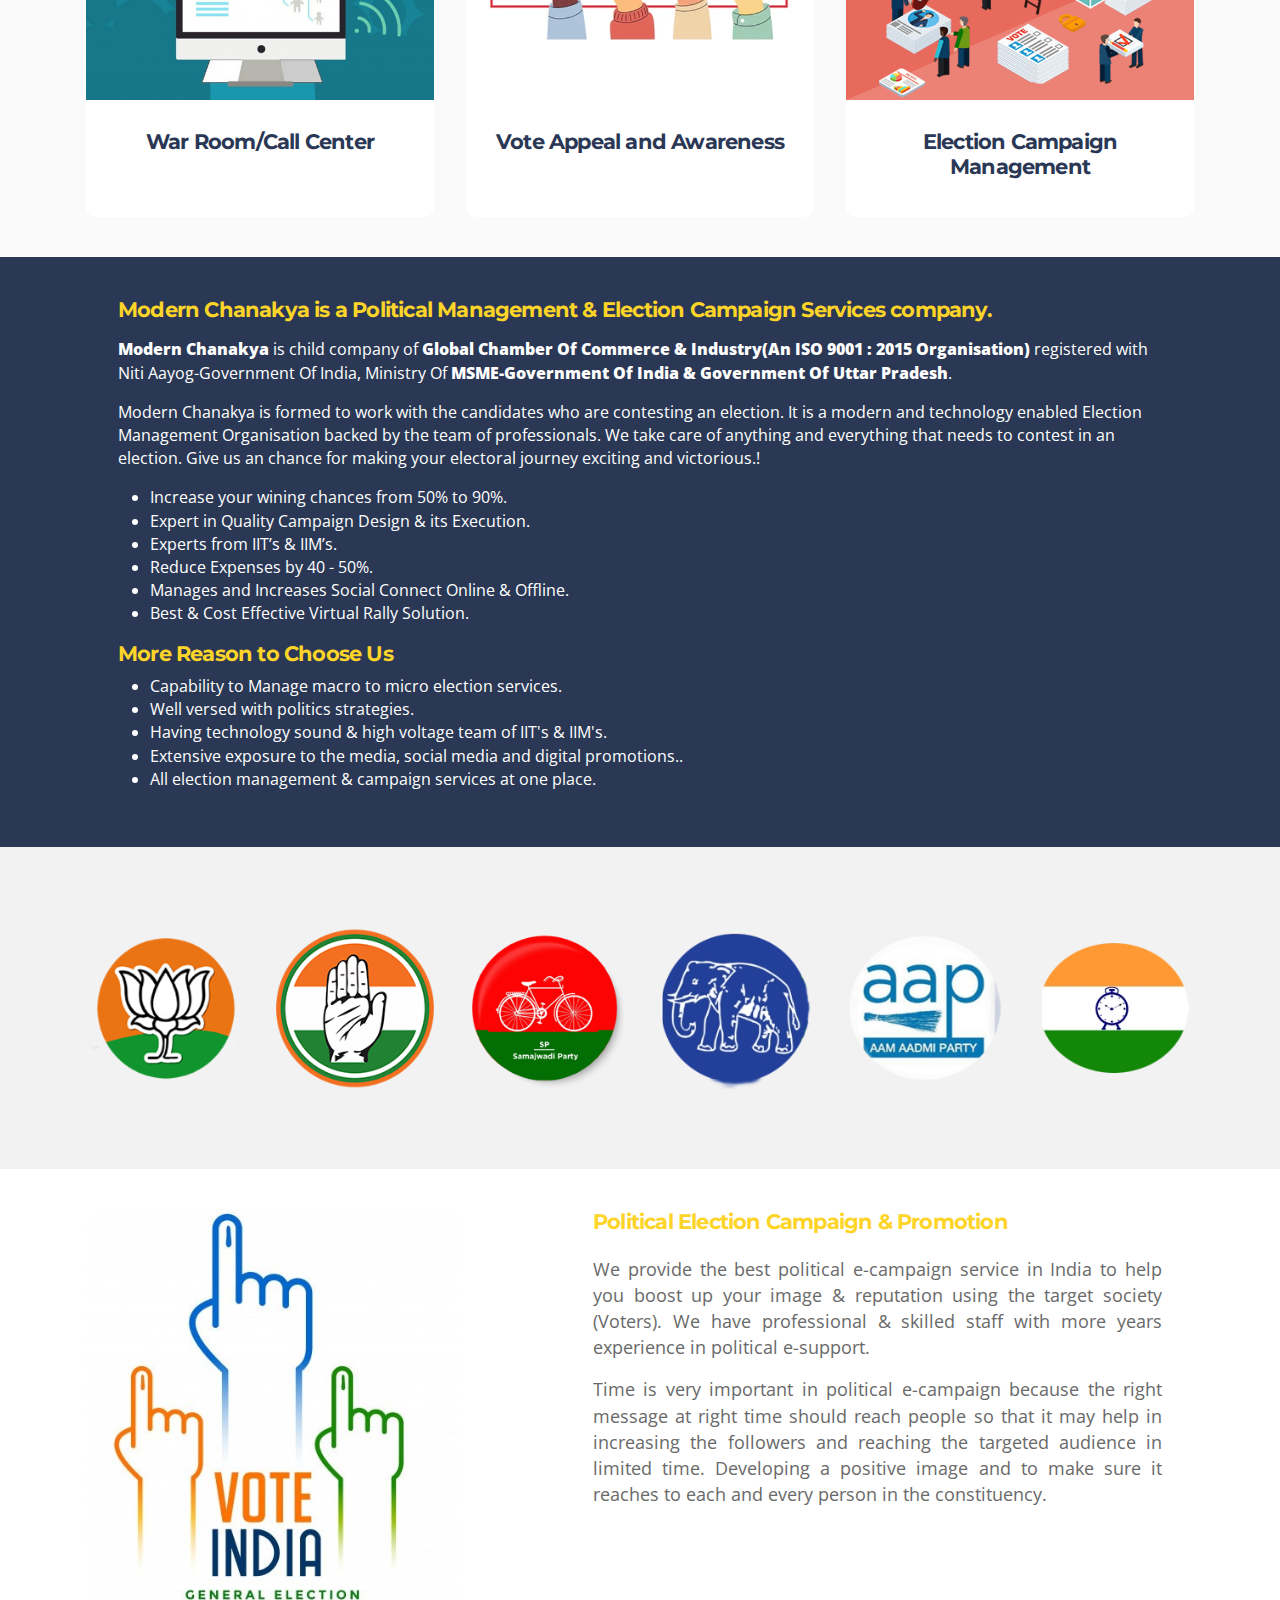
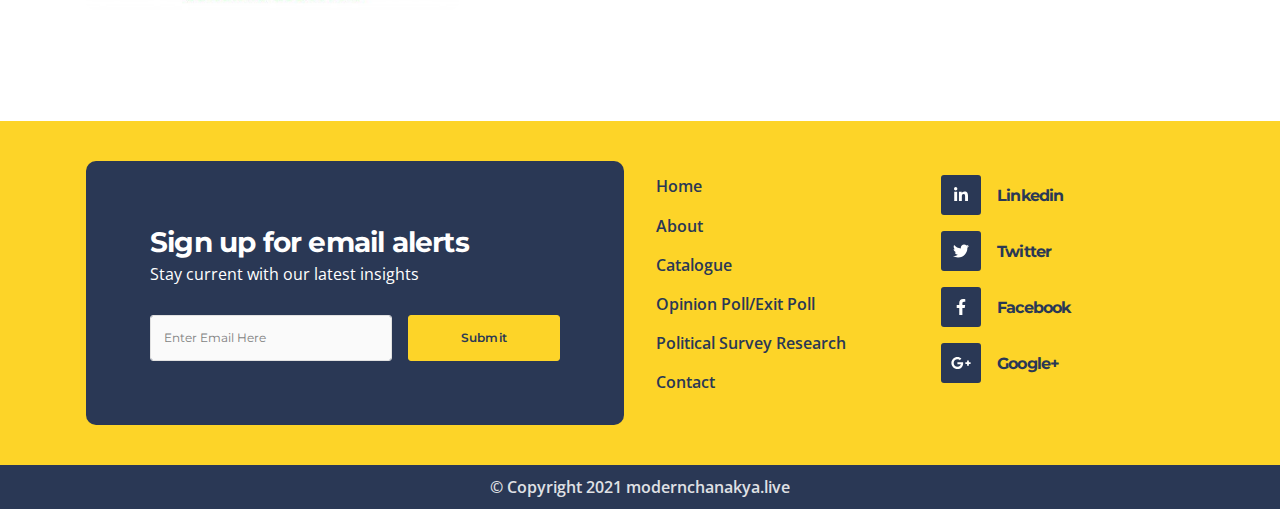
==== commit bebd9f19: "update" ====
--- a/index.html
+++ b/index.html
@@ -614,8 +614,9 @@
             />
           </div>
           <div class="row">
-            <div class="col-sm-6 col-lg-4">
-              <div class="card h-100">
+            <div class="col-sm-6 col-lg-4" >
+              <a href="opinion-poll-exit-poll.html">
+              <div class="card h-100" >
                 <img
                   class="card-img-top"
                   src="assets/img/web/Exit-Polls-cvr.png"
@@ -645,8 +646,10 @@
                   </div> -->
                 </div>
               </div>
+              </a>
             </div>
             <div class="col-sm-6 col-lg-4 mt-4 mt-sm-0">
+              <a href="political-survey-research.html"></a>
               <div class="card h-100">
                 <img
                   class="card-img-top"
@@ -677,6 +680,7 @@
                   </div> -->
                 </div>
               </div>
+              </a>
             </div>
             <div class="col-sm-6 col-lg-4 mt-4 mt-lg-0">
               <div class="card h-100">
--- a/assets/css/theme.min.css
+++ b/assets/css/theme.min.css
@@ -1 +1,4 @@
-:root{--elixir-blue: #2A3855;--elixir-indigo: #727cf5;--elixir-purple: #6b5eae;--elixir-pink: #ff679b;--elixir-red: #b33641;--elixir-orange: #fd7e14;--elixir-yellow: #FDD428;--elixir-green: #36b36a;--elixir-teal: #02a8b5;--elixir-cyan: #3680b3;--elixir-white: #fff;--elixir-gray: #7F7F7F;--elixir-gray-dark: #555555;--elixir-gray-black: #000;--elixir-gray-100: #fafafa;--elixir-gray-200: #f2f2f2;--elixir-gray-300: #e1e1e1;--elixir-gray-400: #bebebe;--elixir-gray-500: #949494;--elixir-gray-600: #7F7F7F;--elixir-gray-700: #6a6a6a;--elixir-gray-800: #555555;--elixir-gray-900: #404040;--elixir-gray-1000: #2b2b2b;--elixir-gray-1100: #1f1f1f;--elixir-gray-white: #fff;--elixir-primary: #2A3855;--elixir-secondary: #7F7F7F;--elixir-success: #36b36a;--elixir-info: #3680b3;--elixir-warning: #FDD428;--elixir-danger: #b33641;--elixir-light: #fafafa;--elixir-dark: #1f1f1f;--elixir-primary-rgb: 42, 56, 85;--elixir-secondary-rgb: 127, 127, 127;--elixir-success-rgb: 54, 179, 106;--elixir-info-rgb: 54, 128, 179;--elixir-warning-rgb: 253, 212, 40;--elixir-danger-rgb: 179, 54, 65;--elixir-light-rgb: 250, 250, 250;--elixir-dark-rgb: 31, 31, 31;--elixir-white-rgb: 255, 255, 255;--elixir-black-rgb: 0, 0, 0;--elixir-body-color-rgb: 106, 106, 106;--elixir-body-bg-rgb: 255, 255, 255;--elixir-font-sans-serif: "Montserrat", "Poppins", -apple-system, BlinkMacSystemFont, "Segoe UI", Roboto, "Helvetica Neue", Arial, sans-serif, "Apple Color Emoji", "Segoe UI Emoji", "Segoe UI Symbol";--elixir-font-monospace: "SFMono-Regular", Menlo, Monaco, Consolas, "Liberation Mono", "Courier New", monospace;--elixir-gradient: linear-gradient(180deg, rgba(255, 255, 255, 0.15), rgba(255, 255, 255, 0));--elixir-body-font-family: Open Sans, -apple-system, BlinkMacSystemFont, Segoe UI, Roboto, Helvetica Neue, Arial, sans-serif, Apple Color Emoji, Segoe UI Emoji, Segoe UI Symbol;--elixir-body-font-size: 1rem;--elixir-body-font-weight: 400;--elixir-body-line-height: 1.45;--elixir-body-color: #6a6a6a;--elixir-body-bg: #fff}:root,:root.light,:root .light{--elixir-facebook: #3b5998;--elixir-colored-link-facebook-hover-color: #2f477a;--elixir-google-plus: #db4437;--elixir-colored-link-google-plus-hover-color: #af362c;--elixir-twitter: #1da1f2;--elixir-colored-link-twitter-hover-color: #1781c2;--elixir-linkedin: #0077b5;--elixir-colored-link-linkedin-hover-color: #005f91;--elixir-youtube: #ff0001;--elixir-colored-link-youtube-hover-color: #cc0001;--elixir-github: #24292e;--elixir-colored-link-github-hover-color: #1d2125;--elixir-black: #000;--elixir-colored-link-black-hover-color: black;--elixir-100: #fafafa;--elixir-colored-link-100-hover-color: #fbfbfb;--elixir-200: #f2f2f2;--elixir-colored-link-200-hover-color: whitesmoke;--elixir-300: #e1e1e1;--elixir-colored-link-300-hover-color: #e7e7e7;--elixir-400: #bebebe;--elixir-colored-link-400-hover-color: #cbcbcb;--elixir-500: #949494;--elixir-colored-link-500-hover-color: #767676;--elixir-600: #7F7F7F;--elixir-colored-link-600-hover-color: #666666;--elixir-700: #6a6a6a;--elixir-colored-link-700-hover-color: #555555;--elixir-800: #555555;--elixir-colored-link-800-hover-color: #444444;--elixir-900: #404040;--elixir-colored-link-900-hover-color: #333333;--elixir-1000: #2b2b2b;--elixir-colored-link-1000-hover-color: #222222;--elixir-1100: #1f1f1f;--elixir-colored-link-1100-hover-color: #191919;--elixir-white: #fff;--elixir-colored-link-white-hover-color: white;--elixir-primary: #2A3855;--elixir-colored-link-primary-hover-color: #222d44;--elixir-secondary: #7F7F7F;--elixir-colored-link-secondary-hover-color: #666666;--elixir-success: #36b36a;--elixir-colored-link-success-hover-color: #2b8f55;--elixir-info: #3680b3;--elixir-colored-link-info-hover-color: #2b668f;--elixir-warning: #FDD428;--elixir-colored-link-warning-hover-color: #fddd53;--elixir-danger: #b33641;--elixir-colored-link-danger-hover-color: #8f2b34;--elixir-light: #fafafa;--elixir-colored-link-light-hover-color: #fbfbfb;--elixir-dark: #1f1f1f;--elixir-colored-link-dark-hover-color: #191919;--elixir-list-group-bg: #fff;--elixir-list-group-action-hover-color: #6a6a6a;--elixir-list-group-hover-bg: #fafafa;--elixir-body-bg: #fff;--elixir-body-color: #6a6a6a;--elixir-headings-color: #2A3855;--elixir-link-color: #2A3855;--elixir-link-hover-color: #222d44;--elixir-border-color: #e1e1e1;--elixir-box-shadow: 0 7px 14px 0 rgba(65, 69, 88, 0.1), 0 3px 6px 0 rgba(0, 0, 0, 0.07);--elixir-box-shadow-sm: 0 0 1.563rem rgba(0, 0, 0, 0.08);--elixir-box-shadow-lg: 0 1rem 4rem rgba(0, 0, 0, 0.175);--elixir-box-shadow-inset: inset 0 1px 2px rgba(0, 0, 0, 0.075);--elixir-component-active-color: ;--elixir-component-active-bg: #2A3855;--elixir-text-muted: #7F7F7F;--elixir-blockquote-footer-color: #7F7F7F;--elixir-hr-color: var(--elixir-border-color);--elixir-hr-opacity: 0.25;--elixir-mark-bg: #fcf8e3;--elixir-input-btn-focus-color: rgba(42, 56, 85, 0.25);--elixir-btn-link-color: #2A3855;--elixir-btn-link-hover-color: #222d44;--elixir-btn-disabled-color: #7F7F7F;--elixir-heading-color: #404040;--elixir-input-bg: #fff;--elixir-input-color: #404040;--elixir-input-border-color: #e1e1e1;--elixir-input-focus-border-color: #959caa;--elixir-input-focus-color: #6a6a6a;--elixir-input-placeholder-color: #bebebe;--elixir-input-plaintext-color: #6a6a6a;--elixir-form-check-label-color: ;--elixir-form-check-input-bg: var(--elixir-100);--elixir-form-check-input-border: 1px solid rgba(0, 0, 0, 0.25);--elixir-form-check-input-border-color: #bebebe;--elixir-form-check-input-checked-color: var(--elixir-primary);--elixir-form-check-input-checked-bg-color: #2A3855;--elixir-form-check-input-checked-border-color: #2A3855;--elixir-form-check-input-indeterminate-color: var(--elixir-primary);--elixir-form-check-input-indeterminate-bg-color: #2A3855;--elixir-form-check-input-indeterminate-border-color: #2A3855;--elixir-form-switch-color:rgba(0, 0, 0, .25);--elixir-form-switch-focus-color: #959caa;--elixir-form-switch-checked-color: var(--elixir-primary);--elixir-input-group-addon-color: var(--elixir-input-border-color);--elixir-input-group-addon-bg: #f2f2f2;--elixir-input-group-addon-border-color: var(--elixir-input-border-color);--elixir-form-select-color: #6a6a6a;--elixir-form-select-disabled-color: #7F7F7F;--elixir-form-select-bg: var(--elixir-100);--elixir-form-select-disabled-bg: #f2f2f2;--elixir-form-select-indicator-color: #555555;--elixir-form-select-focus-box-shadow: 0 0 0 0.25rem rgba(42, 56, 85, 0.25);--elixir-form-select-border-color: var(--elixir-input-border-color);--elixir-form-select-focus-border-color: #959caa;--elixir-form-range-track-bg: #e1e1e1;--elixir-form-range-track-box-shadow: var(--elixir-box-shadow-inset);--elixir-form-range-thumb-bg: #2A3855;--elixir-form-range-thumb-box-shadow: 0 0.1rem 0.25rem rgba(0, 0, 0, 0.1);--elixir-form-range-thumb-focus-box-shadow: 0 0 0 1px #fff, 0 0 0 0.25rem rgba(42, 56, 85, 0.25);--elixir-form-range-thumb-active-bg: #768dbb;--elixir-form-range-thumb-disabled-bg: #949494;--elixir-form-file-focus-border-color: #959caa;--elixir-form-file-focus-box-shadow: 0 0 0 0.25rem rgba(42, 56, 85, 0.25);--elixir-form-file-disabled-bg: #f2f2f2;--elixir-form-file-disabled-border-color: ;--elixir-form-file-color: #6a6a6a;--elixir-form-file-bg: var(--elixir-100);--elixir-form-file-border-color: var(--elixir-input-border-color);--elixir-form-file-box-shadow: 0 0 0 transparent;--elixir-form-file-button-bg: #f2f2f2;--elixir-form-feedback-valid-color: #36b36a;--elixir-form-feedback-invalid-color: #b33641;--elixir-form-feedback-icon-valid-color: var(--elixir-form-feedback-valid-color);--elixir-form-feedback-icon-invalid-color: var(--elixir-form-feedback-invalid-color);--elixir-bg-navbar-glass: rgba(255, 255, 255, 0.85);--elixir-dropdown-bg: #fff;--elixir-dropdown-color: #e1e1e1;--elixir-dropdown-border-color: var(--elixir-border-color);--elixir-dropdown-box-shadow: var(--elixir-box-shadow-sm);--elixir-dropdown-link-color: #1f1f1f;--elixir-dropdown-link-hover-color: #121212;--elixir-dropdown-link-hover-bg: null;--elixir-dropdown-link-active-color: var(--elixir-primary);--elixir-dropdown-link-active-bg: null;--elixir-dropdown-link-disabled-color: #7F7F7F;--elixir-dropdown-header-color: #7F7F7F;--elixir-dropdown-dark-color: #e1e1e1;--elixir-dropdown-dark-bg: #555555;--elixir-dropdown-dark-border-color: var(--elixir-dropdown-border-color);--elixir-dropdown-dark-divider-bg: var(--elixir-dropdown-border-color);--elixir-dropdown-dark-box-shadow: null;--elixir-dropdown-dark-link-color: #e1e1e1;--elixir-dropdown-dark-link-hover-color: #fff;--elixir-dropdown-dark-link-hover-bg: rgba(255, 255, 255, 0.15);--elixir-dropdown-dark-link-active-color: var(--elixir-dropdown-link-active-color);--elixir-dropdown-dark-link-active-bg: var(--elixir-dropdown-link-active-bg);--elixir-dropdown-dark-link-disabled-color: #949494;--elixir-dropdown-dark-header-color: #949494;--elixir-pagination-color: #000;--elixir-pagination-bg: #fff;--elixir-pagination-border-color: #e1e1e1;--elixir-pagination-hover-color: #fff;--elixir-pagination-hover-bg: #2A3855;--elixir-pagination-hover-border-color: #2A3855;--elixir-pagination-active-color: #fff;--elixir-pagination-active-bg: #2A3855;--elixir-pagination-active-border-color: #2A3855;--elixir-pagination-disabled-bg: #fff;--elixir-card-border-color: #f2f2f2;--elixir-card-cap-bg: rgba(0, 0, 0, 0);--elixir-card-cap-color: null;--elixir-card-color: null;--elixir-card-bg: #fff;--elixir-swiper-nav-bg: rgba(255, 255, 255, 0.8);--elixir-toast-background-color: rgba(255, 255, 255, 0.85);--elixir-scrollbar-bg: rgba(190, 190, 190, 0.55);--elixir-hover-bg-black: #000;--elixir-hover-bg-100: #fafafa;--elixir-hover-bg-200: #f2f2f2;--elixir-hover-bg-300: #e1e1e1;--elixir-hover-bg-400: #bebebe;--elixir-hover-bg-500: #949494;--elixir-hover-bg-600: #7F7F7F;--elixir-hover-bg-700: #6a6a6a;--elixir-hover-bg-800: #555555;--elixir-hover-bg-900: #404040;--elixir-hover-bg-1000: #2b2b2b;--elixir-hover-bg-1100: #1f1f1f;--elixir-hover-bg-white: #fff;--elixir-btn-disabled-custom-background: rgba(250, 250, 250, 0.65);--elixir-btn-disabled-custom-color: rgba(31, 31, 31, 0.3)}*,*::before,*::after{-webkit-box-sizing:border-box;box-sizing:border-box}@media(prefers-reduced-motion: no-preference){:root{scroll-behavior:smooth}}body{margin:0;font-family:var(--elixir-body-font-family);font-size:var(--elixir-body-font-size);font-weight:var(--elixir-body-font-weight);line-height:var(--elixir-body-line-height);color:var(--elixir-body-color);text-align:var(--elixir-body-text-align);background-color:var(--elixir-body-bg);-webkit-text-size-adjust:100%;-webkit-tap-highlight-color:rgba(0,0,0,0)}hr{margin:1rem 0;color:#2a3855;background-color:currentColor;border:0;opacity:.8}hr:not([size]){height:3px}h6,.h6,h5,.h5,h4,.h4,h3,.h3,h2,.h2,h1,.h1{margin-top:0;margin-bottom:.5rem;font-family:"Montserrat","Poppins",-apple-system,BlinkMacSystemFont,"Segoe UI",Roboto,"Helvetica Neue",Arial,sans-serif,"Apple Color Emoji","Segoe UI Emoji","Segoe UI Symbol";font-weight:700;line-height:1.2;color:var(--elixir-headings-color)}h1,.h1{font-size:calc(1.5458726913rem + 3.5504722955vw)}@media(min-width: 1200px){h1,.h1{font-size:4.2087269129rem}}h2,.h2{font-size:calc(1.4407334518rem + 2.288801422vw)}@media(min-width: 1200px){h2,.h2{font-size:3.1573345183rem}}h3,.h3{font-size:calc(1.3618593037rem + 1.3423116444vw)}@media(min-width: 1200px){h3,.h3{font-size:2.368593037rem}}h4,.h4{font-size:calc(1.3026889rem + 0.6322668vw)}@media(min-width: 1200px){h4,.h4{font-size:1.776889rem}}h5,.h5{font-size:calc(1.2583rem + 0.0996vw)}@media(min-width: 1200px){h5,.h5{font-size:1.333rem}}h6,.h6{font-size:0.7501875469rem}p{margin-top:0;margin-bottom:1rem}abbr[title],abbr[data-bs-original-title]{-webkit-text-decoration:underline dotted;text-decoration:underline dotted;cursor:help;-webkit-text-decoration-skip-ink:none;text-decoration-skip-ink:none}address{margin-bottom:1rem;font-style:normal;line-height:inherit}ol,ul{padding-left:2rem}ol,ul,dl{margin-top:0;margin-bottom:1rem}ol ol,ul ul,ol ul,ul ol{margin-bottom:0}dt{font-weight:700}dd{margin-bottom:.5rem;margin-left:0}blockquote{margin:0 0 1rem}b,strong{font-weight:800}small,.small{font-size:75%}mark,.mark{padding:.2em;background-color:#fcf8e3}sub,sup{position:relative;font-size:0.75em;line-height:0;vertical-align:baseline}sub{bottom:-0.25em}sup{top:-0.5em}a{color:#2a3855;text-decoration:none}a:hover{color:#222d44;text-decoration:underline}a:not([href]):not([class]),a:not([href]):not([class]):hover{color:inherit;text-decoration:none}pre,code,kbd,samp{font-family:var(--elixir-font-monospace);font-size:1em;direction:ltr /* rtl:ignore */;unicode-bidi:bidi-override}pre{display:block;margin-top:0;margin-bottom:1rem;overflow:auto;font-size:75%}pre code{font-size:inherit;color:inherit;word-break:normal}code{font-size:75%;color:#ff679b;word-wrap:break-word}a>code{color:inherit}kbd{padding:.2rem .4rem;font-size:75%;color:#fff;background-color:#404040;border-radius:.2rem}kbd kbd{padding:0;font-size:1em;font-weight:700}figure{margin:0 0 1rem}img,svg{vertical-align:middle}table{caption-side:bottom;border-collapse:collapse}caption{padding-top:.5rem;padding-bottom:.5rem;color:#949494;text-align:left}th{text-align:inherit;text-align:-webkit-match-parent}thead,tbody,tfoot,tr,td,th{border-color:inherit;border-style:solid;border-width:0}label{display:inline-block}button{border-radius:0}button:focus:not(:focus-visible){outline:0}input,button,select,optgroup,textarea{margin:0;font-family:inherit;font-size:inherit;line-height:inherit}button,select{text-transform:none}[role=button]{cursor:pointer}select{word-wrap:normal}select:disabled{opacity:1}[list]::-webkit-calendar-picker-indicator{display:none}button,[type=button],[type=reset],[type=submit]{-webkit-appearance:button}button:not(:disabled),[type=button]:not(:disabled),[type=reset]:not(:disabled),[type=submit]:not(:disabled){cursor:pointer}::-moz-focus-inner{padding:0;border-style:none}textarea{resize:vertical}fieldset{min-width:0;padding:0;margin:0;border:0}legend{float:left;width:100%;padding:0;margin-bottom:.5rem;font-size:calc(1.275rem + 0.3vw);line-height:inherit}@media(min-width: 1200px){legend{font-size:1.5rem}}legend+*{clear:left}::-webkit-datetime-edit-fields-wrapper,::-webkit-datetime-edit-text,::-webkit-datetime-edit-minute,::-webkit-datetime-edit-hour-field,::-webkit-datetime-edit-day-field,::-webkit-datetime-edit-month-field,::-webkit-datetime-edit-year-field{padding:0}::-webkit-inner-spin-button{height:auto}[type=search]{outline-offset:-2px;-webkit-appearance:textfield}::-webkit-search-decoration{-webkit-appearance:none}::-webkit-color-swatch-wrapper{padding:0}::file-selector-button{font:inherit}::-webkit-file-upload-button{font:inherit;-webkit-appearance:button}output{display:inline-block}iframe{border:0}summary{display:list-item;cursor:pointer}progress{vertical-align:baseline}[hidden]{display:none !important}.lead{font-size:calc(1.2583rem + 0.0996vw);font-weight:400}@media(min-width: 1200px){.lead{font-size:1.333rem}}.display-1{font-size:calc(2.1218761261rem + 10.4625135127vw);font-weight:900;line-height:1}@media(min-width: 1200px){.display-1{font-size:9.9687612606rem}}.display-2{font-size:calc(1.8728440556rem + 7.4741286667vw);font-weight:900;line-height:1}@media(min-width: 1200px){.display-2{font-size:7.4784405556rem}}.display-3{font-size:calc(1.6860232975rem + 5.2322795699vw);font-weight:900;line-height:1}@media(min-width: 1200px){.display-3{font-size:5.6102329749rem}}.display-4{font-size:calc(1.5458726913rem + 3.5504722955vw);font-weight:900;line-height:1}@media(min-width: 1200px){.display-4{font-size:4.2087269129rem}}.display-5{font-size:calc(1.4407334518rem + 2.288801422vw);font-weight:900;line-height:1}@media(min-width: 1200px){.display-5{font-size:3.1573345183rem}}.display-6{font-size:calc(1.3618593037rem + 1.3423116444vw);font-weight:900;line-height:1}@media(min-width: 1200px){.display-6{font-size:2.368593037rem}}.list-unstyled{padding-left:0;list-style:none}.list-inline{padding-left:0;list-style:none}.list-inline-item{display:inline-block}.list-inline-item:not(:last-child){margin-right:.5rem}.initialism{font-size:75%;text-transform:uppercase}.blockquote{margin-bottom:1rem;font-size:calc(1.2583rem + 0.0996vw)}@media(min-width: 1200px){.blockquote{font-size:1.333rem}}.blockquote>:last-child{margin-bottom:0}.blockquote-footer{margin-top:-1rem;margin-bottom:1rem;font-size:75%;color:#7f7f7f}.blockquote-footer::before{content:"— "}.img-fluid{max-width:100%;height:auto}.img-thumbnail{padding:.25rem;background-color:#fff;border:1px solid #e1e1e1;border-radius:.188rem;-webkit-box-shadow:var(--elixir-box-shadow-sm);box-shadow:var(--elixir-box-shadow-sm);max-width:100%;height:auto}.figure{display:inline-block}.figure-img{margin-bottom:.5rem;line-height:1}.figure-caption{font-size:75%;color:#7f7f7f}.container,.container-fluid,.container-xl,.container-lg,.container-md,.container-sm{width:100%;padding-right:var(--elixir-gutter-x, 1rem);padding-left:var(--elixir-gutter-x, 1rem);margin-right:auto;margin-left:auto}@media(min-width: 576px){.container-sm,.container{max-width:540px}}@media(min-width: 768px){.container-md,.container-sm,.container{max-width:720px}}@media(min-width: 992px){.container-lg,.container-md,.container-sm,.container{max-width:960px}}@media(min-width: 1200px){.container-xl,.container-lg,.container-md,.container-sm,.container{max-width:1140px}}.row{--elixir-gutter-x: 2rem;--elixir-gutter-y: 0;display:-webkit-box;display:-ms-flexbox;display:flex;-ms-flex-wrap:wrap;flex-wrap:wrap;margin-top:calc(-1*var(--elixir-gutter-y));margin-right:calc(-0.5*var(--elixir-gutter-x));margin-left:calc(-0.5*var(--elixir-gutter-x))}.row>*{-ms-flex-negative:0;flex-shrink:0;width:100%;max-width:100%;padding-right:calc(var(--elixir-gutter-x) * .5);padding-left:calc(var(--elixir-gutter-x) * .5);margin-top:var(--elixir-gutter-y)}.col{-webkit-box-flex:1;-ms-flex:1 0 0%;flex:1 0 0%}.row-cols-auto>*{-webkit-box-flex:0;-ms-flex:0 0 auto;flex:0 0 auto;width:auto}.row-cols-1>*{-webkit-box-flex:0;-ms-flex:0 0 auto;flex:0 0 auto;width:100%}.row-cols-2>*{-webkit-box-flex:0;-ms-flex:0 0 auto;flex:0 0 auto;width:50%}.row-cols-3>*{-webkit-box-flex:0;-ms-flex:0 0 auto;flex:0 0 auto;width:33.3333333333%}.row-cols-4>*{-webkit-box-flex:0;-ms-flex:0 0 auto;flex:0 0 auto;width:25%}.row-cols-5>*{-webkit-box-flex:0;-ms-flex:0 0 auto;flex:0 0 auto;width:20%}.row-cols-6>*{-webkit-box-flex:0;-ms-flex:0 0 auto;flex:0 0 auto;width:16.6666666667%}.col-auto{-webkit-box-flex:0;-ms-flex:0 0 auto;flex:0 0 auto;width:auto}.col-1{-webkit-box-flex:0;-ms-flex:0 0 auto;flex:0 0 auto;width:8.33333333%}.col-2{-webkit-box-flex:0;-ms-flex:0 0 auto;flex:0 0 auto;width:16.66666667%}.col-3{-webkit-box-flex:0;-ms-flex:0 0 auto;flex:0 0 auto;width:25%}.col-4{-webkit-box-flex:0;-ms-flex:0 0 auto;flex:0 0 auto;width:33.33333333%}.col-5{-webkit-box-flex:0;-ms-flex:0 0 auto;flex:0 0 auto;width:41.66666667%}.col-6{-webkit-box-flex:0;-ms-flex:0 0 auto;flex:0 0 auto;width:50%}.col-7{-webkit-box-flex:0;-ms-flex:0 0 auto;flex:0 0 auto;width:58.33333333%}.col-8{-webkit-box-flex:0;-ms-flex:0 0 auto;flex:0 0 auto;width:66.66666667%}.col-9{-webkit-box-flex:0;-ms-flex:0 0 auto;flex:0 0 auto;width:75%}.col-10{-webkit-box-flex:0;-ms-flex:0 0 auto;flex:0 0 auto;width:83.33333333%}.col-11{-webkit-box-flex:0;-ms-flex:0 0 auto;flex:0 0 auto;width:91.66666667%}.col-12{-webkit-box-flex:0;-ms-flex:0 0 auto;flex:0 0 auto;width:100%}.offset-1{margin-left:8.33333333%}.offset-2{margin-left:16.66666667%}.offset-3{margin-left:25%}.offset-4{margin-left:33.33333333%}.offset-5{margin-left:41.66666667%}.offset-6{margin-left:50%}.offset-7{margin-left:58.33333333%}.offset-8{margin-left:66.66666667%}.offset-9{margin-left:75%}.offset-10{margin-left:83.33333333%}.offset-11{margin-left:91.66666667%}.g-0,.gx-0{--elixir-gutter-x: 0}.g-0,.gy-0{--elixir-gutter-y: 0}.g-1,.gx-1{--elixir-gutter-x: 0.25rem}.g-1,.gy-1{--elixir-gutter-y: 0.25rem}.g-2,.gx-2{--elixir-gutter-x: 0.5rem}.g-2,.gy-2{--elixir-gutter-y: 0.5rem}.g-3,.gx-3{--elixir-gutter-x: 1rem}.g-3,.gy-3{--elixir-gutter-y: 1rem}.g-4,.gx-4{--elixir-gutter-x: 1.8rem}.g-4,.gy-4{--elixir-gutter-y: 1.8rem}.g-5,.gx-5{--elixir-gutter-x: 3rem}.g-5,.gy-5{--elixir-gutter-y: 3rem}.g-6,.gx-6{--elixir-gutter-x: 4rem}.g-6,.gy-6{--elixir-gutter-y: 4rem}.g-7,.gx-7{--elixir-gutter-x: 5rem}.g-7,.gy-7{--elixir-gutter-y: 5rem}.g-8,.gx-8{--elixir-gutter-x: 7.5rem}.g-8,.gy-8{--elixir-gutter-y: 7.5rem}.g-9,.gx-9{--elixir-gutter-x: 10rem}.g-9,.gy-9{--elixir-gutter-y: 10rem}.g-10,.gx-10{--elixir-gutter-x: 12.5rem}.g-10,.gy-10{--elixir-gutter-y: 12.5rem}.g-11,.gx-11{--elixir-gutter-x: 15rem}.g-11,.gy-11{--elixir-gutter-y: 15rem}.g-card,.gx-card{--elixir-gutter-x: 3.6rem}.g-card,.gy-card{--elixir-gutter-y: 3.6rem}@media(min-width: 576px){.col-sm{-webkit-box-flex:1;-ms-flex:1 0 0%;flex:1 0 0%}.row-cols-sm-auto>*{-webkit-box-flex:0;-ms-flex:0 0 auto;flex:0 0 auto;width:auto}.row-cols-sm-1>*{-webkit-box-flex:0;-ms-flex:0 0 auto;flex:0 0 auto;width:100%}.row-cols-sm-2>*{-webkit-box-flex:0;-ms-flex:0 0 auto;flex:0 0 auto;width:50%}.row-cols-sm-3>*{-webkit-box-flex:0;-ms-flex:0 0 auto;flex:0 0 auto;width:33.3333333333%}.row-cols-sm-4>*{-webkit-box-flex:0;-ms-flex:0 0 auto;flex:0 0 auto;width:25%}.row-cols-sm-5>*{-webkit-box-flex:0;-ms-flex:0 0 auto;flex:0 0 auto;width:20%}.row-cols-sm-6>*{-webkit-box-flex:0;-ms-flex:0 0 auto;flex:0 0 auto;width:16.6666666667%}.col-sm-auto{-webkit-box-flex:0;-ms-flex:0 0 auto;flex:0 0 auto;width:auto}.col-sm-1{-webkit-box-flex:0;-ms-flex:0 0 auto;flex:0 0 auto;width:8.33333333%}.col-sm-2{-webkit-box-flex:0;-ms-flex:0 0 auto;flex:0 0 auto;width:16.66666667%}.col-sm-3{-webkit-box-flex:0;-ms-flex:0 0 auto;flex:0 0 auto;width:25%}.col-sm-4{-webkit-box-flex:0;-ms-flex:0 0 auto;flex:0 0 auto;width:33.33333333%}.col-sm-5{-webkit-box-flex:0;-ms-flex:0 0 auto;flex:0 0 auto;width:41.66666667%}.col-sm-6{-webkit-box-flex:0;-ms-flex:0 0 auto;flex:0 0 auto;width:50%}.col-sm-7{-webkit-box-flex:0;-ms-flex:0 0 auto;flex:0 0 auto;width:58.33333333%}.col-sm-8{-webkit-box-flex:0;-ms-flex:0 0 auto;flex:0 0 auto;width:66.66666667%}.col-sm-9{-webkit-box-flex:0;-ms-flex:0 0 auto;flex:0 0 auto;width:75%}.col-sm-10{-webkit-box-flex:0;-ms-flex:0 0 auto;flex:0 0 auto;width:83.33333333%}.col-sm-11{-webkit-box-flex:0;-ms-flex:0 0 auto;flex:0 0 auto;width:91.66666667%}.col-sm-12{-webkit-box-flex:0;-ms-flex:0 0 auto;flex:0 0 auto;width:100%}.offset-sm-0{margin-left:0}.offset-sm-1{margin-left:8.33333333%}.offset-sm-2{margin-left:16.66666667%}.offset-sm-3{margin-left:25%}.offset-sm-4{margin-left:33.33333333%}.offset-sm-5{margin-left:41.66666667%}.offset-sm-6{margin-left:50%}.offset-sm-7{margin-left:58.33333333%}.offset-sm-8{margin-left:66.66666667%}.offset-sm-9{margin-left:75%}.offset-sm-10{margin-left:83.33333333%}.offset-sm-11{margin-left:91.66666667%}.g-sm-0,.gx-sm-0{--elixir-gutter-x: 0}.g-sm-0,.gy-sm-0{--elixir-gutter-y: 0}.g-sm-1,.gx-sm-1{--elixir-gutter-x: 0.25rem}.g-sm-1,.gy-sm-1{--elixir-gutter-y: 0.25rem}.g-sm-2,.gx-sm-2{--elixir-gutter-x: 0.5rem}.g-sm-2,.gy-sm-2{--elixir-gutter-y: 0.5rem}.g-sm-3,.gx-sm-3{--elixir-gutter-x: 1rem}.g-sm-3,.gy-sm-3{--elixir-gutter-y: 1rem}.g-sm-4,.gx-sm-4{--elixir-gutter-x: 1.8rem}.g-sm-4,.gy-sm-4{--elixir-gutter-y: 1.8rem}.g-sm-5,.gx-sm-5{--elixir-gutter-x: 3rem}.g-sm-5,.gy-sm-5{--elixir-gutter-y: 3rem}.g-sm-6,.gx-sm-6{--elixir-gutter-x: 4rem}.g-sm-6,.gy-sm-6{--elixir-gutter-y: 4rem}.g-sm-7,.gx-sm-7{--elixir-gutter-x: 5rem}.g-sm-7,.gy-sm-7{--elixir-gutter-y: 5rem}.g-sm-8,.gx-sm-8{--elixir-gutter-x: 7.5rem}.g-sm-8,.gy-sm-8{--elixir-gutter-y: 7.5rem}.g-sm-9,.gx-sm-9{--elixir-gutter-x: 10rem}.g-sm-9,.gy-sm-9{--elixir-gutter-y: 10rem}.g-sm-10,.gx-sm-10{--elixir-gutter-x: 12.5rem}.g-sm-10,.gy-sm-10{--elixir-gutter-y: 12.5rem}.g-sm-11,.gx-sm-11{--elixir-gutter-x: 15rem}.g-sm-11,.gy-sm-11{--elixir-gutter-y: 15rem}.g-sm-card,.gx-sm-card{--elixir-gutter-x: 3.6rem}.g-sm-card,.gy-sm-card{--elixir-gutter-y: 3.6rem}}@media(min-width: 768px){.col-md{-webkit-box-flex:1;-ms-flex:1 0 0%;flex:1 0 0%}.row-cols-md-auto>*{-webkit-box-flex:0;-ms-flex:0 0 auto;flex:0 0 auto;width:auto}.row-cols-md-1>*{-webkit-box-flex:0;-ms-flex:0 0 auto;flex:0 0 auto;width:100%}.row-cols-md-2>*{-webkit-box-flex:0;-ms-flex:0 0 auto;flex:0 0 auto;width:50%}.row-cols-md-3>*{-webkit-box-flex:0;-ms-flex:0 0 auto;flex:0 0 auto;width:33.3333333333%}.row-cols-md-4>*{-webkit-box-flex:0;-ms-flex:0 0 auto;flex:0 0 auto;width:25%}.row-cols-md-5>*{-webkit-box-flex:0;-ms-flex:0 0 auto;flex:0 0 auto;width:20%}.row-cols-md-6>*{-webkit-box-flex:0;-ms-flex:0 0 auto;flex:0 0 auto;width:16.6666666667%}.col-md-auto{-webkit-box-flex:0;-ms-flex:0 0 auto;flex:0 0 auto;width:auto}.col-md-1{-webkit-box-flex:0;-ms-flex:0 0 auto;flex:0 0 auto;width:8.33333333%}.col-md-2{-webkit-box-flex:0;-ms-flex:0 0 auto;flex:0 0 auto;width:16.66666667%}.col-md-3{-webkit-box-flex:0;-ms-flex:0 0 auto;flex:0 0 auto;width:25%}.col-md-4{-webkit-box-flex:0;-ms-flex:0 0 auto;flex:0 0 auto;width:33.33333333%}.col-md-5{-webkit-box-flex:0;-ms-flex:0 0 auto;flex:0 0 auto;width:41.66666667%}.col-md-6{-webkit-box-flex:0;-ms-flex:0 0 auto;flex:0 0 auto;width:50%}.col-md-7{-webkit-box-flex:0;-ms-flex:0 0 auto;flex:0 0 auto;width:58.33333333%}.col-md-8{-webkit-box-flex:0;-ms-flex:0 0 auto;flex:0 0 auto;width:66.66666667%}.col-md-9{-webkit-box-flex:0;-ms-flex:0 0 auto;flex:0 0 auto;width:75%}.col-md-10{-webkit-box-flex:0;-ms-flex:0 0 auto;flex:0 0 auto;width:83.33333333%}.col-md-11{-webkit-box-flex:0;-ms-flex:0 0 auto;flex:0 0 auto;width:91.66666667%}.col-md-12{-webkit-box-flex:0;-ms-flex:0 0 auto;flex:0 0 auto;width:100%}.offset-md-0{margin-left:0}.offset-md-1{margin-left:8.33333333%}.offset-md-2{margin-left:16.66666667%}.offset-md-3{margin-left:25%}.offset-md-4{margin-left:33.33333333%}.offset-md-5{margin-left:41.66666667%}.offset-md-6{margin-left:50%}.offset-md-7{margin-left:58.33333333%}.offset-md-8{margin-left:66.66666667%}.offset-md-9{margin-left:75%}.offset-md-10{margin-left:83.33333333%}.offset-md-11{margin-left:91.66666667%}.g-md-0,.gx-md-0{--elixir-gutter-x: 0}.g-md-0,.gy-md-0{--elixir-gutter-y: 0}.g-md-1,.gx-md-1{--elixir-gutter-x: 0.25rem}.g-md-1,.gy-md-1{--elixir-gutter-y: 0.25rem}.g-md-2,.gx-md-2{--elixir-gutter-x: 0.5rem}.g-md-2,.gy-md-2{--elixir-gutter-y: 0.5rem}.g-md-3,.gx-md-3{--elixir-gutter-x: 1rem}.g-md-3,.gy-md-3{--elixir-gutter-y: 1rem}.g-md-4,.gx-md-4{--elixir-gutter-x: 1.8rem}.g-md-4,.gy-md-4{--elixir-gutter-y: 1.8rem}.g-md-5,.gx-md-5{--elixir-gutter-x: 3rem}.g-md-5,.gy-md-5{--elixir-gutter-y: 3rem}.g-md-6,.gx-md-6{--elixir-gutter-x: 4rem}.g-md-6,.gy-md-6{--elixir-gutter-y: 4rem}.g-md-7,.gx-md-7{--elixir-gutter-x: 5rem}.g-md-7,.gy-md-7{--elixir-gutter-y: 5rem}.g-md-8,.gx-md-8{--elixir-gutter-x: 7.5rem}.g-md-8,.gy-md-8{--elixir-gutter-y: 7.5rem}.g-md-9,.gx-md-9{--elixir-gutter-x: 10rem}.g-md-9,.gy-md-9{--elixir-gutter-y: 10rem}.g-md-10,.gx-md-10{--elixir-gutter-x: 12.5rem}.g-md-10,.gy-md-10{--elixir-gutter-y: 12.5rem}.g-md-11,.gx-md-11{--elixir-gutter-x: 15rem}.g-md-11,.gy-md-11{--elixir-gutter-y: 15rem}.g-md-card,.gx-md-card{--elixir-gutter-x: 3.6rem}.g-md-card,.gy-md-card{--elixir-gutter-y: 3.6rem}}@media(min-width: 992px){.col-lg{-webkit-box-flex:1;-ms-flex:1 0 0%;flex:1 0 0%}.row-cols-lg-auto>*{-webkit-box-flex:0;-ms-flex:0 0 auto;flex:0 0 auto;width:auto}.row-cols-lg-1>*{-webkit-box-flex:0;-ms-flex:0 0 auto;flex:0 0 auto;width:100%}.row-cols-lg-2>*{-webkit-box-flex:0;-ms-flex:0 0 auto;flex:0 0 auto;width:50%}.row-cols-lg-3>*{-webkit-box-flex:0;-ms-flex:0 0 auto;flex:0 0 auto;width:33.3333333333%}.row-cols-lg-4>*{-webkit-box-flex:0;-ms-flex:0 0 auto;flex:0 0 auto;width:25%}.row-cols-lg-5>*{-webkit-box-flex:0;-ms-flex:0 0 auto;flex:0 0 auto;width:20%}.row-cols-lg-6>*{-webkit-box-flex:0;-ms-flex:0 0 auto;flex:0 0 auto;width:16.6666666667%}.col-lg-auto{-webkit-box-flex:0;-ms-flex:0 0 auto;flex:0 0 auto;width:auto}.col-lg-1{-webkit-box-flex:0;-ms-flex:0 0 auto;flex:0 0 auto;width:8.33333333%}.col-lg-2{-webkit-box-flex:0;-ms-flex:0 0 auto;flex:0 0 auto;width:16.66666667%}.col-lg-3{-webkit-box-flex:0;-ms-flex:0 0 auto;flex:0 0 auto;width:25%}.col-lg-4{-webkit-box-flex:0;-ms-flex:0 0 auto;flex:0 0 auto;width:33.33333333%}.col-lg-5{-webkit-box-flex:0;-ms-flex:0 0 auto;flex:0 0 auto;width:41.66666667%}.col-lg-6{-webkit-box-flex:0;-ms-flex:0 0 auto;flex:0 0 auto;width:50%}.col-lg-7{-webkit-box-flex:0;-ms-flex:0 0 auto;flex:0 0 auto;width:58.33333333%}.col-lg-8{-webkit-box-flex:0;-ms-flex:0 0 auto;flex:0 0 auto;width:66.66666667%}.col-lg-9{-webkit-box-flex:0;-ms-flex:0 0 auto;flex:0 0 auto;width:75%}.col-lg-10{-webkit-box-flex:0;-ms-flex:0 0 auto;flex:0 0 auto;width:83.33333333%}.col-lg-11{-webkit-box-flex:0;-ms-flex:0 0 auto;flex:0 0 auto;width:91.66666667%}.col-lg-12{-webkit-box-flex:0;-ms-flex:0 0 auto;flex:0 0 auto;width:100%}.offset-lg-0{margin-left:0}.offset-lg-1{margin-left:8.33333333%}.offset-lg-2{margin-left:16.66666667%}.offset-lg-3{margin-left:25%}.offset-lg-4{margin-left:33.33333333%}.offset-lg-5{margin-left:41.66666667%}.offset-lg-6{margin-left:50%}.offset-lg-7{margin-left:58.33333333%}.offset-lg-8{margin-left:66.66666667%}.offset-lg-9{margin-left:75%}.offset-lg-10{margin-left:83.33333333%}.offset-lg-11{margin-left:91.66666667%}.g-lg-0,.gx-lg-0{--elixir-gutter-x: 0}.g-lg-0,.gy-lg-0{--elixir-gutter-y: 0}.g-lg-1,.gx-lg-1{--elixir-gutter-x: 0.25rem}.g-lg-1,.gy-lg-1{--elixir-gutter-y: 0.25rem}.g-lg-2,.gx-lg-2{--elixir-gutter-x: 0.5rem}.g-lg-2,.gy-lg-2{--elixir-gutter-y: 0.5rem}.g-lg-3,.gx-lg-3{--elixir-gutter-x: 1rem}.g-lg-3,.gy-lg-3{--elixir-gutter-y: 1rem}.g-lg-4,.gx-lg-4{--elixir-gutter-x: 1.8rem}.g-lg-4,.gy-lg-4{--elixir-gutter-y: 1.8rem}.g-lg-5,.gx-lg-5{--elixir-gutter-x: 3rem}.g-lg-5,.gy-lg-5{--elixir-gutter-y: 3rem}.g-lg-6,.gx-lg-6{--elixir-gutter-x: 4rem}.g-lg-6,.gy-lg-6{--elixir-gutter-y: 4rem}.g-lg-7,.gx-lg-7{--elixir-gutter-x: 5rem}.g-lg-7,.gy-lg-7{--elixir-gutter-y: 5rem}.g-lg-8,.gx-lg-8{--elixir-gutter-x: 7.5rem}.g-lg-8,.gy-lg-8{--elixir-gutter-y: 7.5rem}.g-lg-9,.gx-lg-9{--elixir-gutter-x: 10rem}.g-lg-9,.gy-lg-9{--elixir-gutter-y: 10rem}.g-lg-10,.gx-lg-10{--elixir-gutter-x: 12.5rem}.g-lg-10,.gy-lg-10{--elixir-gutter-y: 12.5rem}.g-lg-11,.gx-lg-11{--elixir-gutter-x: 15rem}.g-lg-11,.gy-lg-11{--elixir-gutter-y: 15rem}.g-lg-card,.gx-lg-card{--elixir-gutter-x: 3.6rem}.g-lg-card,.gy-lg-card{--elixir-gutter-y: 3.6rem}}@media(min-width: 1200px){.col-xl{-webkit-box-flex:1;-ms-flex:1 0 0%;flex:1 0 0%}.row-cols-xl-auto>*{-webkit-box-flex:0;-ms-flex:0 0 auto;flex:0 0 auto;width:auto}.row-cols-xl-1>*{-webkit-box-flex:0;-ms-flex:0 0 auto;flex:0 0 auto;width:100%}.row-cols-xl-2>*{-webkit-box-flex:0;-ms-flex:0 0 auto;flex:0 0 auto;width:50%}.row-cols-xl-3>*{-webkit-box-flex:0;-ms-flex:0 0 auto;flex:0 0 auto;width:33.3333333333%}.row-cols-xl-4>*{-webkit-box-flex:0;-ms-flex:0 0 auto;flex:0 0 auto;width:25%}.row-cols-xl-5>*{-webkit-box-flex:0;-ms-flex:0 0 auto;flex:0 0 auto;width:20%}.row-cols-xl-6>*{-webkit-box-flex:0;-ms-flex:0 0 auto;flex:0 0 auto;width:16.6666666667%}.col-xl-auto{-webkit-box-flex:0;-ms-flex:0 0 auto;flex:0 0 auto;width:auto}.col-xl-1{-webkit-box-flex:0;-ms-flex:0 0 auto;flex:0 0 auto;width:8.33333333%}.col-xl-2{-webkit-box-flex:0;-ms-flex:0 0 auto;flex:0 0 auto;width:16.66666667%}.col-xl-3{-webkit-box-flex:0;-ms-flex:0 0 auto;flex:0 0 auto;width:25%}.col-xl-4{-webkit-box-flex:0;-ms-flex:0 0 auto;flex:0 0 auto;width:33.33333333%}.col-xl-5{-webkit-box-flex:0;-ms-flex:0 0 auto;flex:0 0 auto;width:41.66666667%}.col-xl-6{-webkit-box-flex:0;-ms-flex:0 0 auto;flex:0 0 auto;width:50%}.col-xl-7{-webkit-box-flex:0;-ms-flex:0 0 auto;flex:0 0 auto;width:58.33333333%}.col-xl-8{-webkit-box-flex:0;-ms-flex:0 0 auto;flex:0 0 auto;width:66.66666667%}.col-xl-9{-webkit-box-flex:0;-ms-flex:0 0 auto;flex:0 0 auto;width:75%}.col-xl-10{-webkit-box-flex:0;-ms-flex:0 0 auto;flex:0 0 auto;width:83.33333333%}.col-xl-11{-webkit-box-flex:0;-ms-flex:0 0 auto;flex:0 0 auto;width:91.66666667%}.col-xl-12{-webkit-box-flex:0;-ms-flex:0 0 auto;flex:0 0 auto;width:100%}.offset-xl-0{margin-left:0}.offset-xl-1{margin-left:8.33333333%}.offset-xl-2{margin-left:16.66666667%}.offset-xl-3{margin-left:25%}.offset-xl-4{margin-left:33.33333333%}.offset-xl-5{margin-left:41.66666667%}.offset-xl-6{margin-left:50%}.offset-xl-7{margin-left:58.33333333%}.offset-xl-8{margin-left:66.66666667%}.offset-xl-9{margin-left:75%}.offset-xl-10{margin-left:83.33333333%}.offset-xl-11{margin-left:91.66666667%}.g-xl-0,.gx-xl-0{--elixir-gutter-x: 0}.g-xl-0,.gy-xl-0{--elixir-gutter-y: 0}.g-xl-1,.gx-xl-1{--elixir-gutter-x: 0.25rem}.g-xl-1,.gy-xl-1{--elixir-gutter-y: 0.25rem}.g-xl-2,.gx-xl-2{--elixir-gutter-x: 0.5rem}.g-xl-2,.gy-xl-2{--elixir-gutter-y: 0.5rem}.g-xl-3,.gx-xl-3{--elixir-gutter-x: 1rem}.g-xl-3,.gy-xl-3{--elixir-gutter-y: 1rem}.g-xl-4,.gx-xl-4{--elixir-gutter-x: 1.8rem}.g-xl-4,.gy-xl-4{--elixir-gutter-y: 1.8rem}.g-xl-5,.gx-xl-5{--elixir-gutter-x: 3rem}.g-xl-5,.gy-xl-5{--elixir-gutter-y: 3rem}.g-xl-6,.gx-xl-6{--elixir-gutter-x: 4rem}.g-xl-6,.gy-xl-6{--elixir-gutter-y: 4rem}.g-xl-7,.gx-xl-7{--elixir-gutter-x: 5rem}.g-xl-7,.gy-xl-7{--elixir-gutter-y: 5rem}.g-xl-8,.gx-xl-8{--elixir-gutter-x: 7.5rem}.g-xl-8,.gy-xl-8{--elixir-gutter-y: 7.5rem}.g-xl-9,.gx-xl-9{--elixir-gutter-x: 10rem}.g-xl-9,.gy-xl-9{--elixir-gutter-y: 10rem}.g-xl-10,.gx-xl-10{--elixir-gutter-x: 12.5rem}.g-xl-10,.gy-xl-10{--elixir-gutter-y: 12.5rem}.g-xl-11,.gx-xl-11{--elixir-gutter-x: 15rem}.g-xl-11,.gy-xl-11{--elixir-gutter-y: 15rem}.g-xl-card,.gx-xl-card{--elixir-gutter-x: 3.6rem}.g-xl-card,.gy-xl-card{--elixir-gutter-y: 3.6rem}}.table{--elixir-table-bg: transparent;--elixir-table-accent-bg: transparent;--elixir-table-striped-color: #6a6a6a;--elixir-table-striped-bg: rgba(0, 0, 0, 0.05);--elixir-table-active-color: #6a6a6a;--elixir-table-active-bg: rgba(0, 0, 0, 0.1);--elixir-table-hover-color: #6a6a6a;--elixir-table-hover-bg: rgba(0, 0, 0, 0.075);width:100%;margin-bottom:1rem;color:#6a6a6a;vertical-align:top;border-color:var(--elixir-border-color)}.table>:not(caption)>*>*{padding:.5rem .5rem;background-color:var(--elixir-table-bg);border-bottom-width:1px;-webkit-box-shadow:inset 0 0 0 9999px var(--elixir-table-accent-bg);box-shadow:inset 0 0 0 9999px var(--elixir-table-accent-bg)}.table>tbody{vertical-align:inherit}.table>thead{vertical-align:bottom}.table>:not(:first-child){border-top:2px solid currentColor}.caption-top{caption-side:top}.table-sm>:not(caption)>*>*{padding:.25rem .25rem}.table-bordered>:not(caption)>*{border-width:1px 0}.table-bordered>:not(caption)>*>*{border-width:0 1px}.table-borderless>:not(caption)>*>*{border-bottom-width:0}.table-borderless>:not(:first-child){border-top-width:0}.table-striped>tbody>tr:nth-of-type(odd)>*{--elixir-table-accent-bg: var(--elixir-table-striped-bg);color:var(--elixir-table-striped-color)}.table-active{--elixir-table-accent-bg: var(--elixir-table-active-bg);color:var(--elixir-table-active-color)}.table-hover>tbody>tr:hover>*{--elixir-table-accent-bg: var(--elixir-table-hover-bg);color:var(--elixir-table-hover-color)}.table-primary{--elixir-table-bg: #d4d7dd;--elixir-table-striped-bg: #c9ccd2;--elixir-table-striped-color: #000;--elixir-table-active-bg: #bfc2c7;--elixir-table-active-color: #000;--elixir-table-hover-bg: #c4c7cc;--elixir-table-hover-color: #000;color:#000;border-color:#bfc2c7}.table-secondary{--elixir-table-bg: #e5e5e5;--elixir-table-striped-bg: #dadada;--elixir-table-striped-color: #000;--elixir-table-active-bg: #cecece;--elixir-table-active-color: #000;--elixir-table-hover-bg: #d4d4d4;--elixir-table-hover-color: #000;color:#000;border-color:#cecece}.table-success{--elixir-table-bg: #d7f0e1;--elixir-table-striped-bg: #cce4d6;--elixir-table-striped-color: #000;--elixir-table-active-bg: #c2d8cb;--elixir-table-active-color: #000;--elixir-table-hover-bg: #c7ded0;--elixir-table-hover-color: #000;color:#000;border-color:#c2d8cb}.table-info{--elixir-table-bg: #d7e6f0;--elixir-table-striped-bg: #ccdbe4;--elixir-table-striped-color: #000;--elixir-table-active-bg: #c2cfd8;--elixir-table-active-color: #000;--elixir-table-hover-bg: #c7d5de;--elixir-table-hover-color: #000;color:#000;border-color:#c2cfd8}.table-warning{--elixir-table-bg: #fff6d4;--elixir-table-striped-bg: #f2eac9;--elixir-table-striped-color: #000;--elixir-table-active-bg: #e6ddbf;--elixir-table-active-color: #000;--elixir-table-hover-bg: #ece4c4;--elixir-table-hover-color: #000;color:#000;border-color:#e6ddbf}.table-danger{--elixir-table-bg: #f0d7d9;--elixir-table-striped-bg: #e4ccce;--elixir-table-striped-color: #000;--elixir-table-active-bg: #d8c2c3;--elixir-table-active-color: #000;--elixir-table-hover-bg: #dec7c9;--elixir-table-hover-color: #000;color:#000;border-color:#d8c2c3}.table-light{--elixir-table-bg: #fafafa;--elixir-table-striped-bg: #eeeeee;--elixir-table-striped-color: #000;--elixir-table-active-bg: #e1e1e1;--elixir-table-active-color: #000;--elixir-table-hover-bg: #e7e7e7;--elixir-table-hover-color: #000;color:#000;border-color:#e1e1e1}.table-dark{--elixir-table-bg: #1f1f1f;--elixir-table-striped-bg: #2a2a2a;--elixir-table-striped-color: #fff;--elixir-table-active-bg: #353535;--elixir-table-active-color: #fff;--elixir-table-hover-bg: #303030;--elixir-table-hover-color: #fff;color:#fff;border-color:#353535}.table-responsive{overflow-x:auto;-webkit-overflow-scrolling:touch}@media(max-width: 575.98px){.table-responsive-sm{overflow-x:auto;-webkit-overflow-scrolling:touch}}@media(max-width: 767.98px){.table-responsive-md{overflow-x:auto;-webkit-overflow-scrolling:touch}}@media(max-width: 991.98px){.table-responsive-lg{overflow-x:auto;-webkit-overflow-scrolling:touch}}@media(max-width: 1199.98px){.table-responsive-xl{overflow-x:auto;-webkit-overflow-scrolling:touch}}.form-label{margin-bottom:.5rem}.col-form-label{padding-top:calc(0.8rem + 1px);padding-bottom:calc(0.8rem + 1px);margin-bottom:0;font-size:inherit;line-height:1.5}.col-form-label-lg{padding-top:calc(0.5rem + 1px);padding-bottom:calc(0.5rem + 1px);font-size:1rem}.col-form-label-sm{padding-top:calc(0.4rem + 1px);padding-bottom:calc(0.4rem + 1px);font-size:0.7501875469rem}.form-text{margin-top:.25rem;font-size:75%;color:#949494}.form-control{display:block;width:100%;padding:.8rem .8rem;font-size:0.7501875469rem;font-weight:400;line-height:1.5;color:#6a6a6a;background-color:var(--elixir-100);background-clip:padding-box;border:1px solid var(--elixir-input-border-color);-webkit-appearance:none;-moz-appearance:none;appearance:none;border-radius:.188rem;-webkit-box-shadow:0 0 0 transparent;box-shadow:0 0 0 transparent;-webkit-transition:border-color .15s ease-in-out,-webkit-box-shadow .15s ease-in-out;transition:border-color .15s ease-in-out,-webkit-box-shadow .15s ease-in-out;-o-transition:border-color .15s ease-in-out,box-shadow .15s ease-in-out;transition:border-color .15s ease-in-out,box-shadow .15s ease-in-out;transition:border-color .15s ease-in-out,box-shadow .15s ease-in-out,-webkit-box-shadow .15s ease-in-out}@media(prefers-reduced-motion: reduce){.form-control{-webkit-transition:none;-o-transition:none;transition:none}}.form-control[type=file]{overflow:hidden}.form-control[type=file]:not(:disabled):not([readonly]){cursor:pointer}.form-control:focus{color:#6a6a6a;background-color:var(--elixir-white);border-color:#959caa;outline:0;-webkit-box-shadow:0 0 0 transparent,0 0 0 .25rem rgba(42,56,85,.25);box-shadow:0 0 0 transparent,0 0 0 .25rem rgba(42,56,85,.25)}.form-control::-webkit-date-and-time-value{height:1.5em}.form-control::-webkit-input-placeholder{color:#7f7f7f;opacity:1}.form-control::-moz-placeholder{color:#7f7f7f;opacity:1}.form-control:-ms-input-placeholder{color:#7f7f7f;opacity:1}.form-control::-ms-input-placeholder{color:#7f7f7f;opacity:1}.form-control::placeholder{color:#7f7f7f;opacity:1}.form-control:disabled,.form-control[readonly]{background-color:#f2f2f2;opacity:1}.form-control::file-selector-button{padding:.8rem .8rem;margin:-0.8rem -0.8rem;-webkit-margin-end:.8rem;margin-inline-end:.8rem;color:#6a6a6a;background-color:#f2f2f2;pointer-events:none;border-color:inherit;border-style:solid;border-width:0;border-inline-end-width:1px;border-radius:0;-webkit-transition:color .15s ease-in-out,background-color .15s ease-in-out,border-color .15s ease-in-out,-webkit-box-shadow .15s ease-in-out;transition:color .15s ease-in-out,background-color .15s ease-in-out,border-color .15s ease-in-out,-webkit-box-shadow .15s ease-in-out;-o-transition:color .15s ease-in-out,background-color .15s ease-in-out,border-color .15s ease-in-out,box-shadow .15s ease-in-out;transition:color .15s ease-in-out,background-color .15s ease-in-out,border-color .15s ease-in-out,box-shadow .15s ease-in-out;transition:color .15s ease-in-out,background-color .15s ease-in-out,border-color .15s ease-in-out,box-shadow .15s ease-in-out,-webkit-box-shadow .15s ease-in-out}@media(prefers-reduced-motion: reduce){.form-control::file-selector-button{-webkit-transition:none;-o-transition:none;transition:none}}.form-control:hover:not(:disabled):not([readonly])::file-selector-button{background-color:#e6e6e6}.form-control::-webkit-file-upload-button{padding:.8rem .8rem;margin:-0.8rem -0.8rem;-webkit-margin-end:.8rem;margin-inline-end:.8rem;color:#6a6a6a;background-color:#f2f2f2;pointer-events:none;border-color:inherit;border-style:solid;border-width:0;border-inline-end-width:1px;border-radius:0;-webkit-transition:color .15s ease-in-out,background-color .15s ease-in-out,border-color .15s ease-in-out,-webkit-box-shadow .15s ease-in-out;transition:color .15s ease-in-out,background-color .15s ease-in-out,border-color .15s ease-in-out,-webkit-box-shadow .15s ease-in-out;transition:color .15s ease-in-out,background-color .15s ease-in-out,border-color .15s ease-in-out,box-shadow .15s ease-in-out;transition:color .15s ease-in-out,background-color .15s ease-in-out,border-color .15s ease-in-out,box-shadow .15s ease-in-out,-webkit-box-shadow .15s ease-in-out}@media(prefers-reduced-motion: reduce){.form-control::-webkit-file-upload-button{-webkit-transition:none;transition:none}}.form-control:hover:not(:disabled):not([readonly])::-webkit-file-upload-button{background-color:#e6e6e6}.form-control-plaintext{display:block;width:100%;padding:.8rem 0;margin-bottom:0;line-height:1.5;color:#6a6a6a;background-color:transparent;border:solid transparent;border-width:1px 0}.form-control-plaintext.form-control-sm,.form-control-plaintext.form-control-lg{padding-right:0;padding-left:0}.form-control-sm{min-height:calc(1.5em + 0.8rem + 2px);padding:.4rem 1.2rem;font-size:0.7501875469rem;border-radius:.2rem}.form-control-sm::file-selector-button{padding:.4rem 1.2rem;margin:-0.4rem -1.2rem;-webkit-margin-end:1.2rem;margin-inline-end:1.2rem}.form-control-sm::-webkit-file-upload-button{padding:.4rem 1.2rem;margin:-0.4rem -1.2rem;-webkit-margin-end:1.2rem;margin-inline-end:1.2rem}.form-control-lg{min-height:calc(1.5em + 1rem + 2px);padding:.5rem .5rem;font-size:1rem;border-radius:.625rem}.form-control-lg::file-selector-button{padding:.5rem .5rem;margin:-0.5rem -0.5rem;-webkit-margin-end:.5rem;margin-inline-end:.5rem}.form-control-lg::-webkit-file-upload-button{padding:.5rem .5rem;margin:-0.5rem -0.5rem;-webkit-margin-end:.5rem;margin-inline-end:.5rem}textarea.form-control{min-height:calc(1.5em + 1.6rem + 2px)}textarea.form-control-sm{min-height:calc(1.5em + 0.8rem + 2px)}textarea.form-control-lg{min-height:calc(1.5em + 1rem + 2px)}.form-control-color{width:3rem;height:auto;padding:.8rem}.form-control-color:not(:disabled):not([readonly]){cursor:pointer}.form-control-color::-moz-color-swatch{height:1.5em;border-radius:.188rem}.form-control-color::-webkit-color-swatch{height:1.5em;border-radius:.188rem}.form-select{display:block;width:100%;padding:.8rem 2.4rem .8rem .8rem;-moz-padding-start:calc(0.8rem - 3px);font-size:0.7501875469rem;font-weight:400;line-height:1.5;color:#6a6a6a;background-color:var(--elixir-100);background-image:url("data:image/svg+xml,%3csvg xmlns='http://www.w3.org/2000/svg' viewBox='0 0 16 16'%3e%3cpath fill='none' stroke='%23555555' stroke-linecap='round' stroke-linejoin='round' stroke-width='2' d='M2 5l6 6 6-6'/%3e%3c/svg%3e");background-repeat:no-repeat;background-position:right .8rem center;background-size:16px 12px;border:1px solid var(--elixir-input-border-color);border-radius:.188rem;-webkit-box-shadow:var(--elixir-box-shadow-inset);box-shadow:var(--elixir-box-shadow-inset);-webkit-transition:border-color .15s ease-in-out,-webkit-box-shadow .15s ease-in-out;transition:border-color .15s ease-in-out,-webkit-box-shadow .15s ease-in-out;-o-transition:border-color .15s ease-in-out,box-shadow .15s ease-in-out;transition:border-color .15s ease-in-out,box-shadow .15s ease-in-out;transition:border-color .15s ease-in-out,box-shadow .15s ease-in-out,-webkit-box-shadow .15s ease-in-out;-webkit-appearance:none;-moz-appearance:none;appearance:none}@media(prefers-reduced-motion: reduce){.form-select{-webkit-transition:none;-o-transition:none;transition:none}}.form-select:focus{border-color:#959caa;outline:0;-webkit-box-shadow:var(--elixir-box-shadow-inset),0 0 0 .25rem rgba(42,56,85,.25);box-shadow:var(--elixir-box-shadow-inset),0 0 0 .25rem rgba(42,56,85,.25)}.form-select[multiple],.form-select[size]:not([size="1"]){padding-right:.8rem;background-image:none}.form-select:disabled{background-color:#f2f2f2}.form-select:-moz-focusring{color:transparent;text-shadow:0 0 0 #6a6a6a}.form-select-sm{padding-top:.4rem;padding-bottom:.4rem;padding-left:1.2rem;font-size:0.7501875469rem;border-radius:.2rem}.form-select-lg{padding-top:.5rem;padding-bottom:.5rem;padding-left:.5rem;font-size:1rem;border-radius:.625rem}.form-check{display:block;min-height:1.45rem;padding-left:1.5em;margin-bottom:.125rem}.form-check .form-check-input{float:left;margin-left:-1.5em}.form-check-input{width:1em;height:1em;margin-top:.225em;vertical-align:top;background-color:var(--elixir-100);background-repeat:no-repeat;background-position:center;background-size:contain;border:1px solid rgba(0,0,0,.25);-webkit-appearance:none;-moz-appearance:none;appearance:none;-webkit-print-color-adjust:exact;color-adjust:exact}.form-check-input[type=checkbox]{border-radius:.25em}.form-check-input[type=radio]{border-radius:50%}.form-check-input:active{-webkit-filter:brightness(90%);filter:brightness(90%)}.form-check-input:focus{border-color:#959caa;outline:0;-webkit-box-shadow:0 0 0 .25rem rgba(42,56,85,.25);box-shadow:0 0 0 .25rem rgba(42,56,85,.25)}.form-check-input:checked{background-color:#2a3855;border-color:#2a3855}.form-check-input:checked[type=checkbox]{background-image:url("data:image/svg+xml,%3csvg xmlns='http://www.w3.org/2000/svg' viewBox='0 0 20 20'%3e%3cpath fill='none' stroke='%23fff' stroke-linecap='round' stroke-linejoin='round' stroke-width='3' d='M6 10l3 3l6-6'/%3e%3c/svg%3e")}.form-check-input:checked[type=radio]{background-image:url("data:image/svg+xml,%3csvg xmlns='http://www.w3.org/2000/svg' viewBox='-4 -4 8 8'%3e%3ccircle r='2' fill='var%28--elixir-primary%29'/%3e%3c/svg%3e")}.form-check-input[type=checkbox]:indeterminate{background-color:#2a3855;border-color:#2a3855;background-image:url("data:image/svg+xml,%3csvg xmlns='http://www.w3.org/2000/svg' viewBox='0 0 20 20'%3e%3cpath fill='none' stroke='var%28--elixir-primary%29' stroke-linecap='round' stroke-linejoin='round' stroke-width='3' d='M6 10h8'/%3e%3c/svg%3e")}.form-check-input:disabled{pointer-events:none;-webkit-filter:none;filter:none;opacity:.5}.form-check-input[disabled]~.form-check-label,.form-check-input:disabled~.form-check-label{opacity:.5}.form-switch{padding-left:2.5em}.form-switch .form-check-input{width:2em;margin-left:-2.5em;background-image:url("data:image/svg+xml,%3csvg xmlns='http://www.w3.org/2000/svg' viewBox='-4 -4 8 8'%3e%3ccircle r='3' fill='rgba%280, 0, 0, 0.25%29'/%3e%3c/svg%3e");background-position:left center;border-radius:2em;-webkit-transition:background-position .15s ease-in-out;-o-transition:background-position .15s ease-in-out;transition:background-position .15s ease-in-out}@media(prefers-reduced-motion: reduce){.form-switch .form-check-input{-webkit-transition:none;-o-transition:none;transition:none}}.form-switch .form-check-input:focus{background-image:url("data:image/svg+xml,%3csvg xmlns='http://www.w3.org/2000/svg' viewBox='-4 -4 8 8'%3e%3ccircle r='3' fill='%23959caa'/%3e%3c/svg%3e")}.form-switch .form-check-input:checked{background-position:right center;background-image:url("data:image/svg+xml,%3csvg xmlns='http://www.w3.org/2000/svg' viewBox='-4 -4 8 8'%3e%3ccircle r='3' fill='var%28--elixir-primary%29'/%3e%3c/svg%3e")}.form-check-inline{display:inline-block;margin-right:1rem}.btn-check{position:absolute;clip:rect(0, 0, 0, 0);pointer-events:none}.btn-check[disabled]+.btn,.btn-check:disabled+.btn{pointer-events:none;-webkit-filter:none;filter:none;opacity:.65}.form-range{width:100%;height:1.5rem;padding:0;background-color:transparent;-webkit-appearance:none;-moz-appearance:none;appearance:none}.form-range:focus{outline:0}.form-range:focus::-webkit-slider-thumb{-webkit-box-shadow:0 0 0 1px #fff,0 0 0 .25rem rgba(42,56,85,.25);box-shadow:0 0 0 1px #fff,0 0 0 .25rem rgba(42,56,85,.25)}.form-range:focus::-moz-range-thumb{box-shadow:0 0 0 1px #fff,0 0 0 .25rem rgba(42,56,85,.25)}.form-range::-moz-focus-outer{border:0}.form-range::-webkit-slider-thumb{width:1rem;height:1rem;margin-top:-0.25rem;background-color:#2a3855;border:0;border-radius:1rem;-webkit-box-shadow:0 .1rem .25rem rgba(0,0,0,.1);box-shadow:0 .1rem .25rem rgba(0,0,0,.1);-webkit-transition:background-color .15s ease-in-out,border-color .15s ease-in-out,-webkit-box-shadow .15s ease-in-out;transition:background-color .15s ease-in-out,border-color .15s ease-in-out,-webkit-box-shadow .15s ease-in-out;transition:background-color .15s ease-in-out,border-color .15s ease-in-out,box-shadow .15s ease-in-out;transition:background-color .15s ease-in-out,border-color .15s ease-in-out,box-shadow .15s ease-in-out,-webkit-box-shadow .15s ease-in-out;-webkit-appearance:none;appearance:none}@media(prefers-reduced-motion: reduce){.form-range::-webkit-slider-thumb{-webkit-transition:none;transition:none}}.form-range::-webkit-slider-thumb:active{background-color:#bfc3cc}.form-range::-webkit-slider-runnable-track{width:100%;height:.5rem;color:transparent;cursor:pointer;background-color:#e1e1e1;border-color:transparent;border-radius:1rem;-webkit-box-shadow:var(--elixir-box-shadow-inset);box-shadow:var(--elixir-box-shadow-inset)}.form-range::-moz-range-thumb{width:1rem;height:1rem;background-color:#2a3855;border:0;border-radius:1rem;box-shadow:0 .1rem .25rem rgba(0,0,0,.1);-moz-transition:background-color .15s ease-in-out,border-color .15s ease-in-out,box-shadow .15s ease-in-out;transition:background-color .15s ease-in-out,border-color .15s ease-in-out,box-shadow .15s ease-in-out;-moz-appearance:none;appearance:none}@media(prefers-reduced-motion: reduce){.form-range::-moz-range-thumb{-moz-transition:none;transition:none}}.form-range::-moz-range-thumb:active{background-color:#bfc3cc}.form-range::-moz-range-track{width:100%;height:.5rem;color:transparent;cursor:pointer;background-color:#e1e1e1;border-color:transparent;border-radius:1rem;box-shadow:var(--elixir-box-shadow-inset)}.form-range:disabled{pointer-events:none}.form-range:disabled::-webkit-slider-thumb{background-color:#949494}.form-range:disabled::-moz-range-thumb{background-color:#949494}.form-floating{position:relative}.form-floating>.form-control,.form-floating>.form-select{height:calc(3.5rem + 2px);line-height:1.25}.form-floating>label{position:absolute;top:0;left:0;height:100%;padding:1rem .8rem;pointer-events:none;border:1px solid transparent;-webkit-transform-origin:0 0;-ms-transform-origin:0 0;transform-origin:0 0;-webkit-transition:opacity .1s ease-in-out,-webkit-transform .1s ease-in-out;transition:opacity .1s ease-in-out,-webkit-transform .1s ease-in-out;-o-transition:opacity .1s ease-in-out,transform .1s ease-in-out;transition:opacity .1s ease-in-out,transform .1s ease-in-out;transition:opacity .1s ease-in-out,transform .1s ease-in-out,-webkit-transform .1s ease-in-out}@media(prefers-reduced-motion: reduce){.form-floating>label{-webkit-transition:none;-o-transition:none;transition:none}}.form-floating>.form-control{padding:1rem .8rem}.form-floating>.form-control::-webkit-input-placeholder{color:transparent}.form-floating>.form-control::-moz-placeholder{color:transparent}.form-floating>.form-control:-ms-input-placeholder{color:transparent}.form-floating>.form-control::-ms-input-placeholder{color:transparent}.form-floating>.form-control::placeholder{color:transparent}.form-floating>.form-control:not(:-moz-placeholder-shown){padding-top:1.625rem;padding-bottom:.625rem}.form-floating>.form-control:not(:-ms-input-placeholder){padding-top:1.625rem;padding-bottom:.625rem}.form-floating>.form-control:focus,.form-floating>.form-control:not(:placeholder-shown){padding-top:1.625rem;padding-bottom:.625rem}.form-floating>.form-control:-webkit-autofill{padding-top:1.625rem;padding-bottom:.625rem}.form-floating>.form-select{padding-top:1.625rem;padding-bottom:.625rem}.form-floating>.form-control:not(:-moz-placeholder-shown)~label{opacity:.65;transform:scale(0.85) translateY(-0.5rem) translateX(0.15rem)}.form-floating>.form-control:not(:-ms-input-placeholder)~label{opacity:.65;-ms-transform:scale(0.85) translateY(-0.5rem) translateX(0.15rem);transform:scale(0.85) translateY(-0.5rem) translateX(0.15rem)}.form-floating>.form-control:focus~label,.form-floating>.form-control:not(:placeholder-shown)~label,.form-floating>.form-select~label{opacity:.65;-webkit-transform:scale(0.85) translateY(-0.5rem) translateX(0.15rem);-ms-transform:scale(0.85) translateY(-0.5rem) translateX(0.15rem);transform:scale(0.85) translateY(-0.5rem) translateX(0.15rem)}.form-floating>.form-control:-webkit-autofill~label{opacity:.65;-webkit-transform:scale(0.85) translateY(-0.5rem) translateX(0.15rem);transform:scale(0.85) translateY(-0.5rem) translateX(0.15rem)}.input-group{position:relative;display:-webkit-box;display:-ms-flexbox;display:flex;-ms-flex-wrap:wrap;flex-wrap:wrap;-webkit-box-align:stretch;-ms-flex-align:stretch;align-items:stretch;width:100%}.input-group>.form-control,.input-group>.form-select{position:relative;-webkit-box-flex:1;-ms-flex:1 1 auto;flex:1 1 auto;width:1%;min-width:0}.input-group>.form-control:focus,.input-group>.form-select:focus{z-index:3}.input-group .btn{position:relative;z-index:2}.input-group .btn:focus{z-index:3}.input-group-text{display:-webkit-box;display:-ms-flexbox;display:flex;-webkit-box-align:center;-ms-flex-align:center;align-items:center;padding:.8rem .8rem;font-size:0.7501875469rem;font-weight:400;line-height:1.5;color:#6a6a6a;text-align:center;white-space:nowrap;background-color:#f2f2f2;border:1px solid var(--elixir-input-border-color);border-radius:.188rem}.input-group-lg>.form-control,.input-group-lg>.form-select,.input-group-lg>.input-group-text,.input-group-lg>.btn{padding:.5rem .5rem;font-size:1rem;border-radius:.625rem}.input-group-sm>.form-control,.input-group-sm>.form-select,.input-group-sm>.input-group-text,.input-group-sm>.btn{padding:.4rem 1.2rem;font-size:0.7501875469rem;border-radius:.2rem}.input-group-lg>.form-select,.input-group-sm>.form-select{padding-right:3.2rem}.input-group:not(.has-validation)>:not(:last-child):not(.dropdown-toggle):not(.dropdown-menu),.input-group:not(.has-validation)>.dropdown-toggle:nth-last-child(n+3){border-top-right-radius:0;border-bottom-right-radius:0}.input-group.has-validation>:nth-last-child(n+3):not(.dropdown-toggle):not(.dropdown-menu),.input-group.has-validation>.dropdown-toggle:nth-last-child(n+4){border-top-right-radius:0;border-bottom-right-radius:0}.input-group>:not(:first-child):not(.dropdown-menu):not(.valid-tooltip):not(.valid-feedback):not(.invalid-tooltip):not(.invalid-feedback){margin-left:-1px;border-top-left-radius:0;border-bottom-left-radius:0}.valid-feedback{display:none;width:100%;margin-top:.25rem;font-size:75%;color:#36b36a}.valid-tooltip{position:absolute;top:100%;z-index:5;display:none;max-width:100%;padding:.25rem .5rem;margin-top:.1rem;font-size:0.875rem;color:#fff;background-color:rgba(54,179,106,.9);border-radius:.188rem}.was-validated :valid~.valid-feedback,.was-validated :valid~.valid-tooltip,.is-valid~.valid-feedback,.is-valid~.valid-tooltip{display:block}.was-validated .form-control:valid,.form-control.is-valid{border-color:#36b36a;padding-right:calc(1.5em + 1.6rem);background-image:url("data:image/svg+xml,%3csvg xmlns='http://www.w3.org/2000/svg' viewBox='0 0 8 8'%3e%3cpath fill='%2336b36a' d='M2.3 6.73L.6 4.53c-.4-1.04.46-1.4 1.1-.8l1.1 1.4 3.4-3.8c.6-.63 1.6-.27 1.2.7l-4 4.6c-.43.5-.8.4-1.1.1z'/%3e%3c/svg%3e");background-repeat:no-repeat;background-position:right calc(0.375em + 0.4rem) center;background-size:calc(0.75em + 0.8rem) calc(0.75em + 0.8rem)}.was-validated .form-control:valid:focus,.form-control.is-valid:focus{border-color:#36b36a;-webkit-box-shadow:0 0 0 .25rem rgba(54,179,106,.25);box-shadow:0 0 0 .25rem rgba(54,179,106,.25)}.was-validated textarea.form-control:valid,textarea.form-control.is-valid{padding-right:calc(1.5em + 1.6rem);background-position:top calc(0.375em + 0.4rem) right calc(0.375em + 0.4rem)}.was-validated .form-select:valid,.form-select.is-valid{border-color:#36b36a}.was-validated .form-select:valid:not([multiple]):not([size]),.was-validated .form-select:valid:not([multiple])[size="1"],.form-select.is-valid:not([multiple]):not([size]),.form-select.is-valid:not([multiple])[size="1"]{padding-right:4.4rem;background-image:url("data:image/svg+xml,%3csvg xmlns='http://www.w3.org/2000/svg' viewBox='0 0 16 16'%3e%3cpath fill='none' stroke='%23555555' stroke-linecap='round' stroke-linejoin='round' stroke-width='2' d='M2 5l6 6 6-6'/%3e%3c/svg%3e"),url("data:image/svg+xml,%3csvg xmlns='http://www.w3.org/2000/svg' viewBox='0 0 8 8'%3e%3cpath fill='%2336b36a' d='M2.3 6.73L.6 4.53c-.4-1.04.46-1.4 1.1-.8l1.1 1.4 3.4-3.8c.6-.63 1.6-.27 1.2.7l-4 4.6c-.43.5-.8.4-1.1.1z'/%3e%3c/svg%3e");background-position:right .8rem center,center right 2.4rem;background-size:16px 12px,calc(0.75em + 0.8rem) calc(0.75em + 0.8rem)}.was-validated .form-select:valid:focus,.form-select.is-valid:focus{border-color:#36b36a;-webkit-box-shadow:0 0 0 .25rem rgba(54,179,106,.25);box-shadow:0 0 0 .25rem rgba(54,179,106,.25)}.was-validated .form-check-input:valid,.form-check-input.is-valid{border-color:#36b36a}.was-validated .form-check-input:valid:checked,.form-check-input.is-valid:checked{background-color:#36b36a}.was-validated .form-check-input:valid:focus,.form-check-input.is-valid:focus{-webkit-box-shadow:0 0 0 .25rem rgba(54,179,106,.25);box-shadow:0 0 0 .25rem rgba(54,179,106,.25)}.was-validated .form-check-input:valid~.form-check-label,.form-check-input.is-valid~.form-check-label{color:#36b36a}.form-check-inline .form-check-input~.valid-feedback{margin-left:.5em}.was-validated .input-group .form-control:valid,.input-group .form-control.is-valid,.was-validated .input-group .form-select:valid,.input-group .form-select.is-valid{z-index:1}.was-validated .input-group .form-control:valid:focus,.input-group .form-control.is-valid:focus,.was-validated .input-group .form-select:valid:focus,.input-group .form-select.is-valid:focus{z-index:3}.invalid-feedback{display:none;width:100%;margin-top:.25rem;font-size:75%;color:#b33641}.invalid-tooltip{position:absolute;top:100%;z-index:5;display:none;max-width:100%;padding:.25rem .5rem;margin-top:.1rem;font-size:0.875rem;color:#fff;background-color:rgba(179,54,65,.9);border-radius:.188rem}.was-validated :invalid~.invalid-feedback,.was-validated :invalid~.invalid-tooltip,.is-invalid~.invalid-feedback,.is-invalid~.invalid-tooltip{display:block}.was-validated .form-control:invalid,.form-control.is-invalid{border-color:#b33641;padding-right:calc(1.5em + 1.6rem);background-image:url("data:image/svg+xml,%3csvg xmlns='http://www.w3.org/2000/svg' viewBox='0 0 12 12' width='12' height='12' fill='none' stroke='%23b33641'%3e%3ccircle cx='6' cy='6' r='4.5'/%3e%3cpath stroke-linejoin='round' d='M5.8 3.6h.4L6 6.5z'/%3e%3ccircle cx='6' cy='8.2' r='.6' fill='%23b33641' stroke='none'/%3e%3c/svg%3e");background-repeat:no-repeat;background-position:right calc(0.375em + 0.4rem) center;background-size:calc(0.75em + 0.8rem) calc(0.75em + 0.8rem)}.was-validated .form-control:invalid:focus,.form-control.is-invalid:focus{border-color:#b33641;-webkit-box-shadow:0 0 0 .25rem rgba(179,54,65,.25);box-shadow:0 0 0 .25rem rgba(179,54,65,.25)}.was-validated textarea.form-control:invalid,textarea.form-control.is-invalid{padding-right:calc(1.5em + 1.6rem);background-position:top calc(0.375em + 0.4rem) right calc(0.375em + 0.4rem)}.was-validated .form-select:invalid,.form-select.is-invalid{border-color:#b33641}.was-validated .form-select:invalid:not([multiple]):not([size]),.was-validated .form-select:invalid:not([multiple])[size="1"],.form-select.is-invalid:not([multiple]):not([size]),.form-select.is-invalid:not([multiple])[size="1"]{padding-right:4.4rem;background-image:url("data:image/svg+xml,%3csvg xmlns='http://www.w3.org/2000/svg' viewBox='0 0 16 16'%3e%3cpath fill='none' stroke='%23555555' stroke-linecap='round' stroke-linejoin='round' stroke-width='2' d='M2 5l6 6 6-6'/%3e%3c/svg%3e"),url("data:image/svg+xml,%3csvg xmlns='http://www.w3.org/2000/svg' viewBox='0 0 12 12' width='12' height='12' fill='none' stroke='%23b33641'%3e%3ccircle cx='6' cy='6' r='4.5'/%3e%3cpath stroke-linejoin='round' d='M5.8 3.6h.4L6 6.5z'/%3e%3ccircle cx='6' cy='8.2' r='.6' fill='%23b33641' stroke='none'/%3e%3c/svg%3e");background-position:right .8rem center,center right 2.4rem;background-size:16px 12px,calc(0.75em + 0.8rem) calc(0.75em + 0.8rem)}.was-validated .form-select:invalid:focus,.form-select.is-invalid:focus{border-color:#b33641;-webkit-box-shadow:0 0 0 .25rem rgba(179,54,65,.25);box-shadow:0 0 0 .25rem rgba(179,54,65,.25)}.was-validated .form-check-input:invalid,.form-check-input.is-invalid{border-color:#b33641}.was-validated .form-check-input:invalid:checked,.form-check-input.is-invalid:checked{background-color:#b33641}.was-validated .form-check-input:invalid:focus,.form-check-input.is-invalid:focus{-webkit-box-shadow:0 0 0 .25rem rgba(179,54,65,.25);box-shadow:0 0 0 .25rem rgba(179,54,65,.25)}.was-validated .form-check-input:invalid~.form-check-label,.form-check-input.is-invalid~.form-check-label{color:#b33641}.form-check-inline .form-check-input~.invalid-feedback{margin-left:.5em}.was-validated .input-group .form-control:invalid,.input-group .form-control.is-invalid,.was-validated .input-group .form-select:invalid,.input-group .form-select.is-invalid{z-index:2}.was-validated .input-group .form-control:invalid:focus,.input-group .form-control.is-invalid:focus,.was-validated .input-group .form-select:invalid:focus,.input-group .form-select.is-invalid:focus{z-index:3}.btn{display:inline-block;font-weight:700;line-height:1.5;color:#6a6a6a;text-align:center;vertical-align:middle;cursor:pointer;-webkit-user-select:none;-moz-user-select:none;-ms-user-select:none;user-select:none;background-color:transparent;border:1px solid transparent;padding:.8rem 2.5rem;font-size:0.7501875469rem;border-radius:.188rem;-webkit-transition:color .15s ease-in-out,background-color .15s ease-in-out,border-color .15s ease-in-out,-webkit-box-shadow .15s ease-in-out;transition:color .15s ease-in-out,background-color .15s ease-in-out,border-color .15s ease-in-out,-webkit-box-shadow .15s ease-in-out;-o-transition:color .15s ease-in-out,background-color .15s ease-in-out,border-color .15s ease-in-out,box-shadow .15s ease-in-out;transition:color .15s ease-in-out,background-color .15s ease-in-out,border-color .15s ease-in-out,box-shadow .15s ease-in-out;transition:color .15s ease-in-out,background-color .15s ease-in-out,border-color .15s ease-in-out,box-shadow .15s ease-in-out,-webkit-box-shadow .15s ease-in-out}@media(prefers-reduced-motion: reduce){.btn{-webkit-transition:none;-o-transition:none;transition:none}}.btn:hover{color:#6a6a6a;text-decoration:none}.btn-check:focus+.btn,.btn:focus{outline:0;-webkit-box-shadow:0 0 0 .25rem rgba(42,56,85,.25);box-shadow:0 0 0 .25rem rgba(42,56,85,.25)}.btn-check:checked+.btn,.btn-check:active+.btn,.btn:active,.btn.active{-webkit-box-shadow:inset 0 3px 5px rgba(0,0,0,.125);box-shadow:inset 0 3px 5px rgba(0,0,0,.125)}.btn-check:checked+.btn:focus,.btn-check:active+.btn:focus,.btn:active:focus,.btn.active:focus{-webkit-box-shadow:0 0 0 .25rem rgba(42,56,85,.25),inset 0 3px 5px rgba(0,0,0,.125);box-shadow:0 0 0 .25rem rgba(42,56,85,.25),inset 0 3px 5px rgba(0,0,0,.125)}.btn:disabled,.btn.disabled,fieldset:disabled .btn{pointer-events:none;opacity:.65;-webkit-box-shadow:none;box-shadow:none}.btn-primary{color:#fff;background-color:#2a3855;border-color:#2a3855;-webkit-box-shadow:0 0 0 transparent;box-shadow:0 0 0 transparent}.btn-primary:hover{color:#fff;background-color:#243048;border-color:#222d44}.btn-check:focus+.btn-primary,.btn-primary:focus{color:#fff;background-color:#243048;border-color:#222d44;-webkit-box-shadow:0 0 0 transparent,0 0 0 .25rem rgba(74,86,111,.5);box-shadow:0 0 0 transparent,0 0 0 .25rem rgba(74,86,111,.5)}.btn-check:checked+.btn-primary,.btn-check:active+.btn-primary,.btn-primary:active,.btn-primary.active,.show>.btn-primary.dropdown-toggle{color:#fff;background-color:#222d44;border-color:#202a40}.btn-check:checked+.btn-primary:focus,.btn-check:active+.btn-primary:focus,.btn-primary:active:focus,.btn-primary.active:focus,.show>.btn-primary.dropdown-toggle:focus{-webkit-box-shadow:inset 0 3px 5px rgba(0,0,0,.125),0 0 0 .25rem rgba(74,86,111,.5);box-shadow:inset 0 3px 5px rgba(0,0,0,.125),0 0 0 .25rem rgba(74,86,111,.5)}.btn-primary:disabled,.btn-primary.disabled{color:#fff;background-color:#2a3855;border-color:#2a3855}.btn-secondary{color:#fff;background-color:#7f7f7f;border-color:#7f7f7f;-webkit-box-shadow:0 0 0 transparent;box-shadow:0 0 0 transparent}.btn-secondary:hover{color:#fff;background-color:#6c6c6c;border-color:#666}.btn-check:focus+.btn-secondary,.btn-secondary:focus{color:#fff;background-color:#6c6c6c;border-color:#666;-webkit-box-shadow:0 0 0 transparent,0 0 0 .25rem rgba(146,146,146,.5);box-shadow:0 0 0 transparent,0 0 0 .25rem rgba(146,146,146,.5)}.btn-check:checked+.btn-secondary,.btn-check:active+.btn-secondary,.btn-secondary:active,.btn-secondary.active,.show>.btn-secondary.dropdown-toggle{color:#fff;background-color:#666;border-color:#5f5f5f}.btn-check:checked+.btn-secondary:focus,.btn-check:active+.btn-secondary:focus,.btn-secondary:active:focus,.btn-secondary.active:focus,.show>.btn-secondary.dropdown-toggle:focus{-webkit-box-shadow:inset 0 3px 5px rgba(0,0,0,.125),0 0 0 .25rem rgba(146,146,146,.5);box-shadow:inset 0 3px 5px rgba(0,0,0,.125),0 0 0 .25rem rgba(146,146,146,.5)}.btn-secondary:disabled,.btn-secondary.disabled{color:#fff;background-color:#7f7f7f;border-color:#7f7f7f}.btn-success{color:#fff;background-color:#36b36a;border-color:#36b36a;-webkit-box-shadow:0 0 0 transparent;box-shadow:0 0 0 transparent}.btn-success:hover{color:#fff;background-color:#2e985a;border-color:#2b8f55}.btn-check:focus+.btn-success,.btn-success:focus{color:#fff;background-color:#2e985a;border-color:#2b8f55;-webkit-box-shadow:0 0 0 transparent,0 0 0 .25rem rgba(84,190,128,.5);box-shadow:0 0 0 transparent,0 0 0 .25rem rgba(84,190,128,.5)}.btn-check:checked+.btn-success,.btn-check:active+.btn-success,.btn-success:active,.btn-success.active,.show>.btn-success.dropdown-toggle{color:#fff;background-color:#2b8f55;border-color:#298650}.btn-check:checked+.btn-success:focus,.btn-check:active+.btn-success:focus,.btn-success:active:focus,.btn-success.active:focus,.show>.btn-success.dropdown-toggle:focus{-webkit-box-shadow:inset 0 3px 5px rgba(0,0,0,.125),0 0 0 .25rem rgba(84,190,128,.5);box-shadow:inset 0 3px 5px rgba(0,0,0,.125),0 0 0 .25rem rgba(84,190,128,.5)}.btn-success:disabled,.btn-success.disabled{color:#fff;background-color:#36b36a;border-color:#36b36a}.btn-info{color:#fff;background-color:#3680b3;border-color:#3680b3;-webkit-box-shadow:0 0 0 transparent;box-shadow:0 0 0 transparent}.btn-info:hover{color:#fff;background-color:#2e6d98;border-color:#2b668f}.btn-check:focus+.btn-info,.btn-info:focus{color:#fff;background-color:#2e6d98;border-color:#2b668f;-webkit-box-shadow:0 0 0 transparent,0 0 0 .25rem rgba(84,147,190,.5);box-shadow:0 0 0 transparent,0 0 0 .25rem rgba(84,147,190,.5)}.btn-check:checked+.btn-info,.btn-check:active+.btn-info,.btn-info:active,.btn-info.active,.show>.btn-info.dropdown-toggle{color:#fff;background-color:#2b668f;border-color:#296086}.btn-check:checked+.btn-info:focus,.btn-check:active+.btn-info:focus,.btn-info:active:focus,.btn-info.active:focus,.show>.btn-info.dropdown-toggle:focus{-webkit-box-shadow:inset 0 3px 5px rgba(0,0,0,.125),0 0 0 .25rem rgba(84,147,190,.5);box-shadow:inset 0 3px 5px rgba(0,0,0,.125),0 0 0 .25rem rgba(84,147,190,.5)}.btn-info:disabled,.btn-info.disabled{color:#fff;background-color:#3680b3;border-color:#3680b3}.btn-warning{color:#000;background-color:#fdd428;border-color:#fdd428;-webkit-box-shadow:0 0 0 transparent;box-shadow:0 0 0 transparent}.btn-warning:hover{color:#000;background-color:#fdda48;border-color:#fdd83e}.btn-check:focus+.btn-warning,.btn-warning:focus{color:#000;background-color:#fdda48;border-color:#fdd83e;-webkit-box-shadow:0 0 0 transparent,0 0 0 .25rem rgba(215,180,34,.5);box-shadow:0 0 0 transparent,0 0 0 .25rem rgba(215,180,34,.5)}.btn-check:checked+.btn-warning,.btn-check:active+.btn-warning,.btn-warning:active,.btn-warning.active,.show>.btn-warning.dropdown-toggle{color:#000;background-color:#fddd53;border-color:#fdd83e}.btn-check:checked+.btn-warning:focus,.btn-check:active+.btn-warning:focus,.btn-warning:active:focus,.btn-warning.active:focus,.show>.btn-warning.dropdown-toggle:focus{-webkit-box-shadow:inset 0 3px 5px rgba(0,0,0,.125),0 0 0 .25rem rgba(215,180,34,.5);box-shadow:inset 0 3px 5px rgba(0,0,0,.125),0 0 0 .25rem rgba(215,180,34,.5)}.btn-warning:disabled,.btn-warning.disabled{color:#000;background-color:#fdd428;border-color:#fdd428}.btn-danger{color:#fff;background-color:#b33641;border-color:#b33641;-webkit-box-shadow:0 0 0 transparent;box-shadow:0 0 0 transparent}.btn-danger:hover{color:#fff;background-color:#982e37;border-color:#8f2b34}.btn-check:focus+.btn-danger,.btn-danger:focus{color:#fff;background-color:#982e37;border-color:#8f2b34;-webkit-box-shadow:0 0 0 transparent,0 0 0 .25rem rgba(190,84,94,.5);box-shadow:0 0 0 transparent,0 0 0 .25rem rgba(190,84,94,.5)}.btn-check:checked+.btn-danger,.btn-check:active+.btn-danger,.btn-danger:active,.btn-danger.active,.show>.btn-danger.dropdown-toggle{color:#fff;background-color:#8f2b34;border-color:#862931}.btn-check:checked+.btn-danger:focus,.btn-check:active+.btn-danger:focus,.btn-danger:active:focus,.btn-danger.active:focus,.show>.btn-danger.dropdown-toggle:focus{-webkit-box-shadow:inset 0 3px 5px rgba(0,0,0,.125),0 0 0 .25rem rgba(190,84,94,.5);box-shadow:inset 0 3px 5px rgba(0,0,0,.125),0 0 0 .25rem rgba(190,84,94,.5)}.btn-danger:disabled,.btn-danger.disabled{color:#fff;background-color:#b33641;border-color:#b33641}.btn-light{color:#000;background-color:#fafafa;border-color:#fafafa;-webkit-box-shadow:0 0 0 transparent;box-shadow:0 0 0 transparent}.btn-light:hover{color:#000;background-color:#fbfbfb;border-color:#fbfbfb}.btn-check:focus+.btn-light,.btn-light:focus{color:#000;background-color:#fbfbfb;border-color:#fbfbfb;-webkit-box-shadow:0 0 0 transparent,0 0 0 .25rem rgba(213,213,213,.5);box-shadow:0 0 0 transparent,0 0 0 .25rem rgba(213,213,213,.5)}.btn-check:checked+.btn-light,.btn-check:active+.btn-light,.btn-light:active,.btn-light.active,.show>.btn-light.dropdown-toggle{color:#000;background-color:#fbfbfb;border-color:#fbfbfb}.btn-check:checked+.btn-light:focus,.btn-check:active+.btn-light:focus,.btn-light:active:focus,.btn-light.active:focus,.show>.btn-light.dropdown-toggle:focus{-webkit-box-shadow:inset 0 3px 5px rgba(0,0,0,.125),0 0 0 .25rem rgba(213,213,213,.5);box-shadow:inset 0 3px 5px rgba(0,0,0,.125),0 0 0 .25rem rgba(213,213,213,.5)}.btn-light:disabled,.btn-light.disabled{color:#000;background-color:#fafafa;border-color:#fafafa}.btn-dark{color:#fff;background-color:#1f1f1f;border-color:#1f1f1f;-webkit-box-shadow:0 0 0 transparent;box-shadow:0 0 0 transparent}.btn-dark:hover{color:#fff;background-color:#1a1a1a;border-color:#191919}.btn-check:focus+.btn-dark,.btn-dark:focus{color:#fff;background-color:#1a1a1a;border-color:#191919;-webkit-box-shadow:0 0 0 transparent,0 0 0 .25rem rgba(65,65,65,.5);box-shadow:0 0 0 transparent,0 0 0 .25rem rgba(65,65,65,.5)}.btn-check:checked+.btn-dark,.btn-check:active+.btn-dark,.btn-dark:active,.btn-dark.active,.show>.btn-dark.dropdown-toggle{color:#fff;background-color:#191919;border-color:#171717}.btn-check:checked+.btn-dark:focus,.btn-check:active+.btn-dark:focus,.btn-dark:active:focus,.btn-dark.active:focus,.show>.btn-dark.dropdown-toggle:focus{-webkit-box-shadow:inset 0 3px 5px rgba(0,0,0,.125),0 0 0 .25rem rgba(65,65,65,.5);box-shadow:inset 0 3px 5px rgba(0,0,0,.125),0 0 0 .25rem rgba(65,65,65,.5)}.btn-dark:disabled,.btn-dark.disabled{color:#fff;background-color:#1f1f1f;border-color:#1f1f1f}.btn-outline-primary{color:#2a3855;border-color:#2a3855}.btn-outline-primary:hover{color:#fff;background-color:#2a3855;border-color:#2a3855}.btn-check:focus+.btn-outline-primary,.btn-outline-primary:focus{-webkit-box-shadow:0 0 0 .25rem rgba(42,56,85,.5);box-shadow:0 0 0 .25rem rgba(42,56,85,.5)}.btn-check:checked+.btn-outline-primary,.btn-check:active+.btn-outline-primary,.btn-outline-primary:active,.btn-outline-primary.active,.btn-outline-primary.dropdown-toggle.show{color:#fff;background-color:#2a3855;border-color:#2a3855}.btn-check:checked+.btn-outline-primary:focus,.btn-check:active+.btn-outline-primary:focus,.btn-outline-primary:active:focus,.btn-outline-primary.active:focus,.btn-outline-primary.dropdown-toggle.show:focus{-webkit-box-shadow:inset 0 3px 5px rgba(0,0,0,.125),0 0 0 .25rem rgba(42,56,85,.5);box-shadow:inset 0 3px 5px rgba(0,0,0,.125),0 0 0 .25rem rgba(42,56,85,.5)}.btn-outline-primary:disabled,.btn-outline-primary.disabled{color:#2a3855;background-color:transparent}.btn-outline-secondary{color:#7f7f7f;border-color:#7f7f7f}.btn-outline-secondary:hover{color:#fff;background-color:#7f7f7f;border-color:#7f7f7f}.btn-check:focus+.btn-outline-secondary,.btn-outline-secondary:focus{-webkit-box-shadow:0 0 0 .25rem rgba(127,127,127,.5);box-shadow:0 0 0 .25rem rgba(127,127,127,.5)}.btn-check:checked+.btn-outline-secondary,.btn-check:active+.btn-outline-secondary,.btn-outline-secondary:active,.btn-outline-secondary.active,.btn-outline-secondary.dropdown-toggle.show{color:#fff;background-color:#7f7f7f;border-color:#7f7f7f}.btn-check:checked+.btn-outline-secondary:focus,.btn-check:active+.btn-outline-secondary:focus,.btn-outline-secondary:active:focus,.btn-outline-secondary.active:focus,.btn-outline-secondary.dropdown-toggle.show:focus{-webkit-box-shadow:inset 0 3px 5px rgba(0,0,0,.125),0 0 0 .25rem rgba(127,127,127,.5);box-shadow:inset 0 3px 5px rgba(0,0,0,.125),0 0 0 .25rem rgba(127,127,127,.5)}.btn-outline-secondary:disabled,.btn-outline-secondary.disabled{color:#7f7f7f;background-color:transparent}.btn-outline-success{color:#36b36a;border-color:#36b36a}.btn-outline-success:hover{color:#fff;background-color:#36b36a;border-color:#36b36a}.btn-check:focus+.btn-outline-success,.btn-outline-success:focus{-webkit-box-shadow:0 0 0 .25rem rgba(54,179,106,.5);box-shadow:0 0 0 .25rem rgba(54,179,106,.5)}.btn-check:checked+.btn-outline-success,.btn-check:active+.btn-outline-success,.btn-outline-success:active,.btn-outline-success.active,.btn-outline-success.dropdown-toggle.show{color:#fff;background-color:#36b36a;border-color:#36b36a}.btn-check:checked+.btn-outline-success:focus,.btn-check:active+.btn-outline-success:focus,.btn-outline-success:active:focus,.btn-outline-success.active:focus,.btn-outline-success.dropdown-toggle.show:focus{-webkit-box-shadow:inset 0 3px 5px rgba(0,0,0,.125),0 0 0 .25rem rgba(54,179,106,.5);box-shadow:inset 0 3px 5px rgba(0,0,0,.125),0 0 0 .25rem rgba(54,179,106,.5)}.btn-outline-success:disabled,.btn-outline-success.disabled{color:#36b36a;background-color:transparent}.btn-outline-info{color:#3680b3;border-color:#3680b3}.btn-outline-info:hover{color:#fff;background-color:#3680b3;border-color:#3680b3}.btn-check:focus+.btn-outline-info,.btn-outline-info:focus{-webkit-box-shadow:0 0 0 .25rem rgba(54,128,179,.5);box-shadow:0 0 0 .25rem rgba(54,128,179,.5)}.btn-check:checked+.btn-outline-info,.btn-check:active+.btn-outline-info,.btn-outline-info:active,.btn-outline-info.active,.btn-outline-info.dropdown-toggle.show{color:#fff;background-color:#3680b3;border-color:#3680b3}.btn-check:checked+.btn-outline-info:focus,.btn-check:active+.btn-outline-info:focus,.btn-outline-info:active:focus,.btn-outline-info.active:focus,.btn-outline-info.dropdown-toggle.show:focus{-webkit-box-shadow:inset 0 3px 5px rgba(0,0,0,.125),0 0 0 .25rem rgba(54,128,179,.5);box-shadow:inset 0 3px 5px rgba(0,0,0,.125),0 0 0 .25rem rgba(54,128,179,.5)}.btn-outline-info:disabled,.btn-outline-info.disabled{color:#3680b3;background-color:transparent}.btn-outline-warning{color:#fdd428;border-color:#fdd428}.btn-outline-warning:hover{color:#000;background-color:#fdd428;border-color:#fdd428}.btn-check:focus+.btn-outline-warning,.btn-outline-warning:focus{-webkit-box-shadow:0 0 0 .25rem rgba(253,212,40,.5);box-shadow:0 0 0 .25rem rgba(253,212,40,.5)}.btn-check:checked+.btn-outline-warning,.btn-check:active+.btn-outline-warning,.btn-outline-warning:active,.btn-outline-warning.active,.btn-outline-warning.dropdown-toggle.show{color:#000;background-color:#fdd428;border-color:#fdd428}.btn-check:checked+.btn-outline-warning:focus,.btn-check:active+.btn-outline-warning:focus,.btn-outline-warning:active:focus,.btn-outline-warning.active:focus,.btn-outline-warning.dropdown-toggle.show:focus{-webkit-box-shadow:inset 0 3px 5px rgba(0,0,0,.125),0 0 0 .25rem rgba(253,212,40,.5);box-shadow:inset 0 3px 5px rgba(0,0,0,.125),0 0 0 .25rem rgba(253,212,40,.5)}.btn-outline-warning:disabled,.btn-outline-warning.disabled{color:#fdd428;background-color:transparent}.btn-outline-danger{color:#b33641;border-color:#b33641}.btn-outline-danger:hover{color:#fff;background-color:#b33641;border-color:#b33641}.btn-check:focus+.btn-outline-danger,.btn-outline-danger:focus{-webkit-box-shadow:0 0 0 .25rem rgba(179,54,65,.5);box-shadow:0 0 0 .25rem rgba(179,54,65,.5)}.btn-check:checked+.btn-outline-danger,.btn-check:active+.btn-outline-danger,.btn-outline-danger:active,.btn-outline-danger.active,.btn-outline-danger.dropdown-toggle.show{color:#fff;background-color:#b33641;border-color:#b33641}.btn-check:checked+.btn-outline-danger:focus,.btn-check:active+.btn-outline-danger:focus,.btn-outline-danger:active:focus,.btn-outline-danger.active:focus,.btn-outline-danger.dropdown-toggle.show:focus{-webkit-box-shadow:inset 0 3px 5px rgba(0,0,0,.125),0 0 0 .25rem rgba(179,54,65,.5);box-shadow:inset 0 3px 5px rgba(0,0,0,.125),0 0 0 .25rem rgba(179,54,65,.5)}.btn-outline-danger:disabled,.btn-outline-danger.disabled{color:#b33641;background-color:transparent}.btn-outline-light{color:#fafafa;border-color:#fafafa}.btn-outline-light:hover{color:#000;background-color:#fafafa;border-color:#fafafa}.btn-check:focus+.btn-outline-light,.btn-outline-light:focus{-webkit-box-shadow:0 0 0 .25rem rgba(250,250,250,.5);box-shadow:0 0 0 .25rem rgba(250,250,250,.5)}.btn-check:checked+.btn-outline-light,.btn-check:active+.btn-outline-light,.btn-outline-light:active,.btn-outline-light.active,.btn-outline-light.dropdown-toggle.show{color:#000;background-color:#fafafa;border-color:#fafafa}.btn-check:checked+.btn-outline-light:focus,.btn-check:active+.btn-outline-light:focus,.btn-outline-light:active:focus,.btn-outline-light.active:focus,.btn-outline-light.dropdown-toggle.show:focus{-webkit-box-shadow:inset 0 3px 5px rgba(0,0,0,.125),0 0 0 .25rem rgba(250,250,250,.5);box-shadow:inset 0 3px 5px rgba(0,0,0,.125),0 0 0 .25rem rgba(250,250,250,.5)}.btn-outline-light:disabled,.btn-outline-light.disabled{color:#fafafa;background-color:transparent}.btn-outline-dark{color:#1f1f1f;border-color:#1f1f1f}.btn-outline-dark:hover{color:#fff;background-color:#1f1f1f;border-color:#1f1f1f}.btn-check:focus+.btn-outline-dark,.btn-outline-dark:focus{-webkit-box-shadow:0 0 0 .25rem rgba(31,31,31,.5);box-shadow:0 0 0 .25rem rgba(31,31,31,.5)}.btn-check:checked+.btn-outline-dark,.btn-check:active+.btn-outline-dark,.btn-outline-dark:active,.btn-outline-dark.active,.btn-outline-dark.dropdown-toggle.show{color:#fff;background-color:#1f1f1f;border-color:#1f1f1f}.btn-check:checked+.btn-outline-dark:focus,.btn-check:active+.btn-outline-dark:focus,.btn-outline-dark:active:focus,.btn-outline-dark.active:focus,.btn-outline-dark.dropdown-toggle.show:focus{-webkit-box-shadow:inset 0 3px 5px rgba(0,0,0,.125),0 0 0 .25rem rgba(31,31,31,.5);box-shadow:inset 0 3px 5px rgba(0,0,0,.125),0 0 0 .25rem rgba(31,31,31,.5)}.btn-outline-dark:disabled,.btn-outline-dark.disabled{color:#1f1f1f;background-color:transparent}.btn-link{font-weight:400;color:#2a3855;text-decoration:none}.btn-link:hover{color:#222d44;text-decoration:underline}.btn-link:focus{text-decoration:underline}.btn-link:disabled,.btn-link.disabled{color:#7f7f7f}.btn-lg,.btn-group-lg>.btn{padding:1.2rem 5rem;font-size:1rem;border-radius:.188rem}.btn-sm,.btn-group-sm>.btn{padding:.4rem 1.2rem;font-size:0.7501875469rem;border-radius:.188rem}.fade{-webkit-transition:opacity .15s linear;-o-transition:opacity .15s linear;transition:opacity .15s linear}@media(prefers-reduced-motion: reduce){.fade{-webkit-transition:none;-o-transition:none;transition:none}}.fade:not(.show){opacity:0}.collapse:not(.show){display:none}.collapsing{height:0;overflow:hidden;-webkit-transition:height .35s ease;-o-transition:height .35s ease;transition:height .35s ease}@media(prefers-reduced-motion: reduce){.collapsing{-webkit-transition:none;-o-transition:none;transition:none}}.collapsing.collapse-horizontal{width:0;height:auto;-webkit-transition:width .35s ease;-o-transition:width .35s ease;transition:width .35s ease}@media(prefers-reduced-motion: reduce){.collapsing.collapse-horizontal{-webkit-transition:none;-o-transition:none;transition:none}}.dropup,.dropend,.dropdown,.dropstart{position:relative}.dropdown-toggle{white-space:nowrap}.dropdown-toggle::after{display:inline-block;margin-left:.255em;vertical-align:.255em;content:"";border-top:.3em solid;border-right:.3em solid transparent;border-bottom:0;border-left:.3em solid transparent}.dropdown-toggle:empty::after{margin-left:0}.dropdown-menu{position:absolute;z-index:1000;display:none;min-width:10rem;padding:.4rem 0;margin:0;font-size:0.8rem;color:var(--elixir-dropdown-color);text-align:left;list-style:none;background-color:var(--elixir-dropdown-bg);background-clip:padding-box;border:0 solid var(--elixir-dropdown-border-color);border-radius:.188rem;-webkit-box-shadow:var(--elixir-dropdown-box-shadow);box-shadow:var(--elixir-dropdown-box-shadow)}.dropdown-menu[data-bs-popper]{top:100%;left:0;margin-top:0}.dropdown-menu-start{--bs-position: start}.dropdown-menu-start[data-bs-popper]{right:auto;left:0}.dropdown-menu-end{--bs-position: end}.dropdown-menu-end[data-bs-popper]{right:0;left:auto}@media(min-width: 576px){.dropdown-menu-sm-start{--bs-position: start}.dropdown-menu-sm-start[data-bs-popper]{right:auto;left:0}.dropdown-menu-sm-end{--bs-position: end}.dropdown-menu-sm-end[data-bs-popper]{right:0;left:auto}}@media(min-width: 768px){.dropdown-menu-md-start{--bs-position: start}.dropdown-menu-md-start[data-bs-popper]{right:auto;left:0}.dropdown-menu-md-end{--bs-position: end}.dropdown-menu-md-end[data-bs-popper]{right:0;left:auto}}@media(min-width: 992px){.dropdown-menu-lg-start{--bs-position: start}.dropdown-menu-lg-start[data-bs-popper]{right:auto;left:0}.dropdown-menu-lg-end{--bs-position: end}.dropdown-menu-lg-end[data-bs-popper]{right:0;left:auto}}@media(min-width: 1200px){.dropdown-menu-xl-start{--bs-position: start}.dropdown-menu-xl-start[data-bs-popper]{right:auto;left:0}.dropdown-menu-xl-end{--bs-position: end}.dropdown-menu-xl-end[data-bs-popper]{right:0;left:auto}}.dropup .dropdown-menu[data-bs-popper]{top:auto;bottom:100%;margin-top:0;margin-bottom:0}.dropup .dropdown-toggle::after{display:inline-block;margin-left:.255em;vertical-align:.255em;content:"";border-top:0;border-right:.3em solid transparent;border-bottom:.3em solid;border-left:.3em solid transparent}.dropup .dropdown-toggle:empty::after{margin-left:0}.dropend .dropdown-menu[data-bs-popper]{top:0;right:auto;left:100%;margin-top:0;margin-left:0}.dropend .dropdown-toggle::after{display:inline-block;margin-left:.255em;vertical-align:.255em;content:"";border-top:.3em solid transparent;border-right:0;border-bottom:.3em solid transparent;border-left:.3em solid}.dropend .dropdown-toggle:empty::after{margin-left:0}.dropend .dropdown-toggle::after{vertical-align:0}.dropstart .dropdown-menu[data-bs-popper]{top:0;right:100%;left:auto;margin-top:0;margin-right:0}.dropstart .dropdown-toggle::after{display:inline-block;margin-left:.255em;vertical-align:.255em;content:""}.dropstart .dropdown-toggle::after{display:none}.dropstart .dropdown-toggle::before{display:inline-block;margin-right:.255em;vertical-align:.255em;content:"";border-top:.3em solid transparent;border-right:.3em solid;border-bottom:.3em solid transparent}.dropstart .dropdown-toggle:empty::after{margin-left:0}.dropstart .dropdown-toggle::before{vertical-align:0}.dropdown-divider{height:0;margin:.5rem 0;overflow:hidden;border-top:1px solid var(--elixir-dropdown-border-color)}.dropdown-item{display:block;width:100%;padding:.4rem 1.2rem;clear:both;font-weight:400;color:var(--elixir-dropdown-link-color);text-align:inherit;white-space:nowrap;background-color:transparent;border:0}.dropdown-item:hover,.dropdown-item:focus{color:var(--elixir-dropdown-link-hover-color);text-decoration:none;background-color:var(--elixir-dropdown-link-hover-bg)}.dropdown-item.active,.dropdown-item:active{color:var(--elixir-dropdown-link-active-color);text-decoration:none;background-color:var(--elixir-dropdown-link-active-bg)}.dropdown-item.disabled,.dropdown-item:disabled{color:var(--elixir-dropdown-link-disabled-color);pointer-events:none;background-color:transparent}.dropdown-menu.show{display:block}.dropdown-header{display:block;padding:.4rem 1.2rem;margin-bottom:0;font-size:0.875rem;color:#7f7f7f;white-space:nowrap}.dropdown-item-text{display:block;padding:.4rem 1.2rem;color:var(--elixir-dropdown-link-color)}.dropdown-menu-dark{color:#e1e1e1;background-color:#555;border-color:var(--elixir-dropdown-border-color)}.dropdown-menu-dark .dropdown-item{color:#e1e1e1}.dropdown-menu-dark .dropdown-item:hover,.dropdown-menu-dark .dropdown-item:focus{color:#fff;background-color:rgba(255,255,255,.15)}.dropdown-menu-dark .dropdown-item.active,.dropdown-menu-dark .dropdown-item:active{color:var(--elixir-dropdown-link-active-color);background-color:var(--elixir-dropdown-link-active-bg)}.dropdown-menu-dark .dropdown-item.disabled,.dropdown-menu-dark .dropdown-item:disabled{color:#949494}.dropdown-menu-dark .dropdown-divider{border-color:var(--elixir-dropdown-border-color)}.dropdown-menu-dark .dropdown-item-text{color:#e1e1e1}.dropdown-menu-dark .dropdown-header{color:#949494}.btn-group,.btn-group-vertical{position:relative;display:-webkit-inline-box;display:-ms-inline-flexbox;display:inline-flex;vertical-align:middle}.btn-group>.btn,.btn-group-vertical>.btn{position:relative;-webkit-box-flex:1;-ms-flex:1 1 auto;flex:1 1 auto}.btn-group>.btn-check:checked+.btn,.btn-group>.btn-check:focus+.btn,.btn-group>.btn:hover,.btn-group>.btn:focus,.btn-group>.btn:active,.btn-group>.btn.active,.btn-group-vertical>.btn-check:checked+.btn,.btn-group-vertical>.btn-check:focus+.btn,.btn-group-vertical>.btn:hover,.btn-group-vertical>.btn:focus,.btn-group-vertical>.btn:active,.btn-group-vertical>.btn.active{z-index:1}.btn-toolbar{display:-webkit-box;display:-ms-flexbox;display:flex;-ms-flex-wrap:wrap;flex-wrap:wrap;-webkit-box-pack:start;-ms-flex-pack:start;justify-content:flex-start}.btn-toolbar .input-group{width:auto}.btn-group>.btn:not(:first-child),.btn-group>.btn-group:not(:first-child){margin-left:-1px}.btn-group>.btn:not(:last-child):not(.dropdown-toggle),.btn-group>.btn-group:not(:last-child)>.btn{border-top-right-radius:0;border-bottom-right-radius:0}.btn-group>.btn:nth-child(n+3),.btn-group>:not(.btn-check)+.btn,.btn-group>.btn-group:not(:first-child)>.btn{border-top-left-radius:0;border-bottom-left-radius:0}.dropdown-toggle-split{padding-right:1.875rem;padding-left:1.875rem}.dropdown-toggle-split::after,.dropup .dropdown-toggle-split::after,.dropend .dropdown-toggle-split::after{margin-left:0}.dropstart .dropdown-toggle-split::before{margin-right:0}.btn-sm+.dropdown-toggle-split,.btn-group-sm>.btn+.dropdown-toggle-split{padding-right:.9rem;padding-left:.9rem}.btn-lg+.dropdown-toggle-split,.btn-group-lg>.btn+.dropdown-toggle-split{padding-right:3.75rem;padding-left:3.75rem}.btn-group.show .dropdown-toggle{-webkit-box-shadow:inset 0 3px 5px rgba(0,0,0,.125);box-shadow:inset 0 3px 5px rgba(0,0,0,.125)}.btn-group.show .dropdown-toggle.btn-link{-webkit-box-shadow:none;box-shadow:none}.btn-group-vertical{-webkit-box-orient:vertical;-webkit-box-direction:normal;-ms-flex-direction:column;flex-direction:column;-webkit-box-align:start;-ms-flex-align:start;align-items:flex-start;-webkit-box-pack:center;-ms-flex-pack:center;justify-content:center}.btn-group-vertical>.btn,.btn-group-vertical>.btn-group{width:100%}.btn-group-vertical>.btn:not(:first-child),.btn-group-vertical>.btn-group:not(:first-child){margin-top:-1px}.btn-group-vertical>.btn:not(:last-child):not(.dropdown-toggle),.btn-group-vertical>.btn-group:not(:last-child)>.btn{border-bottom-right-radius:0;border-bottom-left-radius:0}.btn-group-vertical>.btn~.btn,.btn-group-vertical>.btn-group:not(:first-child)>.btn{border-top-left-radius:0;border-top-right-radius:0}.nav{display:-webkit-box;display:-ms-flexbox;display:flex;-ms-flex-wrap:wrap;flex-wrap:wrap;padding-left:0;margin-bottom:0;list-style:none}.nav-link{display:block;padding:.4rem 1rem;color:#2a3855;-webkit-transition:color .15s ease-in-out,background-color .15s ease-in-out,border-color .15s ease-in-out;-o-transition:color .15s ease-in-out,background-color .15s ease-in-out,border-color .15s ease-in-out;transition:color .15s ease-in-out,background-color .15s ease-in-out,border-color .15s ease-in-out}@media(prefers-reduced-motion: reduce){.nav-link{-webkit-transition:none;-o-transition:none;transition:none}}.nav-link:hover,.nav-link:focus{color:#222d44;text-decoration:none}.nav-link.disabled{color:#7f7f7f;pointer-events:none;cursor:default}.nav-tabs{border-bottom:1px solid #e1e1e1}.nav-tabs .nav-link{margin-bottom:-1px;background:none;border:1px solid transparent;border-top-left-radius:.188rem;border-top-right-radius:.188rem}.nav-tabs .nav-link:hover,.nav-tabs .nav-link:focus{border-color:#f2f2f2 #f2f2f2 #e1e1e1;isolation:isolate}.nav-tabs .nav-link.disabled{color:#7f7f7f;background-color:transparent;border-color:transparent}.nav-tabs .nav-link.active,.nav-tabs .nav-item.show .nav-link{color:#6a6a6a;background-color:#fff;border-color:#e1e1e1 #e1e1e1 #fff}.nav-tabs .dropdown-menu{margin-top:-1px;border-top-left-radius:0;border-top-right-radius:0}.nav-pills .nav-link{background:none;border:0;border-radius:.188rem}.nav-pills .nav-link.active,.nav-pills .show>.nav-link{color:var(--elixir-primary);background-color:#2a3855}.nav-fill>.nav-link,.nav-fill .nav-item{-webkit-box-flex:1;-ms-flex:1 1 auto;flex:1 1 auto;text-align:center}.nav-justified>.nav-link,.nav-justified .nav-item{-ms-flex-preferred-size:0;flex-basis:0;-webkit-box-flex:1;-ms-flex-positive:1;flex-grow:1;text-align:center}.nav-fill .nav-item .nav-link,.nav-justified .nav-item .nav-link{width:100%}.tab-content>.tab-pane{display:none}.tab-content>.active{display:block}.navbar{position:relative;display:-webkit-box;display:-ms-flexbox;display:flex;-ms-flex-wrap:wrap;flex-wrap:wrap;-webkit-box-align:center;-ms-flex-align:center;align-items:center;-webkit-box-pack:justify;-ms-flex-pack:justify;justify-content:space-between;padding-top:.5rem;padding-bottom:.5rem}.navbar>.container,.navbar>.container-fluid,.navbar>.container-sm,.navbar>.container-md,.navbar>.container-lg,.navbar>.container-xl{display:-webkit-box;display:-ms-flexbox;display:flex;-ms-flex-wrap:inherit;flex-wrap:inherit;-webkit-box-align:center;-ms-flex-align:center;align-items:center;-webkit-box-pack:justify;-ms-flex-pack:justify;justify-content:space-between}.navbar-brand{padding-top:.25rem;padding-bottom:.25rem;margin-right:1rem;font-size:calc(1.2583rem + 0.0996vw);white-space:nowrap}@media(min-width: 1200px){.navbar-brand{font-size:1.333rem}}.navbar-brand:hover,.navbar-brand:focus{text-decoration:none}.navbar-nav{display:-webkit-box;display:-ms-flexbox;display:flex;-webkit-box-orient:vertical;-webkit-box-direction:normal;-ms-flex-direction:column;flex-direction:column;padding-left:0;margin-bottom:0;list-style:none}.navbar-nav .nav-link{padding-right:0;padding-left:0}.navbar-nav .dropdown-menu{position:static}.navbar-text{padding-top:.4rem;padding-bottom:.4rem}.navbar-collapse{-ms-flex-preferred-size:100%;flex-basis:100%;-webkit-box-flex:1;-ms-flex-positive:1;flex-grow:1;-webkit-box-align:center;-ms-flex-align:center;align-items:center}.navbar-toggler{padding:.25rem .75rem;font-size:calc(1.2583rem + 0.0996vw);line-height:1;background-color:transparent;border:1px solid transparent;border-radius:.188rem;-webkit-transition:-webkit-box-shadow .15s ease-in-out;transition:-webkit-box-shadow .15s ease-in-out;-o-transition:box-shadow .15s ease-in-out;transition:box-shadow .15s ease-in-out;transition:box-shadow .15s ease-in-out, -webkit-box-shadow .15s ease-in-out}@media(min-width: 1200px){.navbar-toggler{font-size:1.333rem}}@media(prefers-reduced-motion: reduce){.navbar-toggler{-webkit-transition:none;-o-transition:none;transition:none}}.navbar-toggler:hover{text-decoration:none}.navbar-toggler:focus{text-decoration:none;outline:0;-webkit-box-shadow:0 0 0 .25rem;box-shadow:0 0 0 .25rem}.navbar-toggler-icon{display:inline-block;width:1.5em;height:1.5em;vertical-align:middle;background-repeat:no-repeat;background-position:center;background-size:100%}.navbar-nav-scroll{max-height:var(--elixir-scroll-height, 75vh);overflow-y:auto}@media(min-width: 576px){.navbar-expand-sm{-ms-flex-wrap:nowrap;flex-wrap:nowrap;-webkit-box-pack:start;-ms-flex-pack:start;justify-content:flex-start}.navbar-expand-sm .navbar-nav{-webkit-box-orient:horizontal;-webkit-box-direction:normal;-ms-flex-direction:row;flex-direction:row}.navbar-expand-sm .navbar-nav .dropdown-menu{position:absolute}.navbar-expand-sm .navbar-nav .nav-link{padding-right:1.2rem;padding-left:1.2rem}.navbar-expand-sm .navbar-nav-scroll{overflow:visible}.navbar-expand-sm .navbar-collapse{display:-webkit-box !important;display:-ms-flexbox !important;display:flex !important;-ms-flex-preferred-size:auto;flex-basis:auto}.navbar-expand-sm .navbar-toggler{display:none}.navbar-expand-sm .offcanvas-header{display:none}.navbar-expand-sm .offcanvas{position:inherit;bottom:0;z-index:1000;-webkit-box-flex:1;-ms-flex-positive:1;flex-grow:1;visibility:visible !important;background-color:transparent;border-right:0;border-left:0;-webkit-transition:none;-o-transition:none;transition:none;-webkit-transform:none;-ms-transform:none;transform:none}.navbar-expand-sm .offcanvas-top,.navbar-expand-sm .offcanvas-bottom{height:auto;border-top:0;border-bottom:0}.navbar-expand-sm .offcanvas-body{display:-webkit-box;display:-ms-flexbox;display:flex;-webkit-box-flex:0;-ms-flex-positive:0;flex-grow:0;padding:0;overflow-y:visible}}@media(min-width: 768px){.navbar-expand-md{-ms-flex-wrap:nowrap;flex-wrap:nowrap;-webkit-box-pack:start;-ms-flex-pack:start;justify-content:flex-start}.navbar-expand-md .navbar-nav{-webkit-box-orient:horizontal;-webkit-box-direction:normal;-ms-flex-direction:row;flex-direction:row}.navbar-expand-md .navbar-nav .dropdown-menu{position:absolute}.navbar-expand-md .navbar-nav .nav-link{padding-right:1.2rem;padding-left:1.2rem}.navbar-expand-md .navbar-nav-scroll{overflow:visible}.navbar-expand-md .navbar-collapse{display:-webkit-box !important;display:-ms-flexbox !important;display:flex !important;-ms-flex-preferred-size:auto;flex-basis:auto}.navbar-expand-md .navbar-toggler{display:none}.navbar-expand-md .offcanvas-header{display:none}.navbar-expand-md .offcanvas{position:inherit;bottom:0;z-index:1000;-webkit-box-flex:1;-ms-flex-positive:1;flex-grow:1;visibility:visible !important;background-color:transparent;border-right:0;border-left:0;-webkit-transition:none;-o-transition:none;transition:none;-webkit-transform:none;-ms-transform:none;transform:none}.navbar-expand-md .offcanvas-top,.navbar-expand-md .offcanvas-bottom{height:auto;border-top:0;border-bottom:0}.navbar-expand-md .offcanvas-body{display:-webkit-box;display:-ms-flexbox;display:flex;-webkit-box-flex:0;-ms-flex-positive:0;flex-grow:0;padding:0;overflow-y:visible}}@media(min-width: 992px){.navbar-expand-lg{-ms-flex-wrap:nowrap;flex-wrap:nowrap;-webkit-box-pack:start;-ms-flex-pack:start;justify-content:flex-start}.navbar-expand-lg .navbar-nav{-webkit-box-orient:horizontal;-webkit-box-direction:normal;-ms-flex-direction:row;flex-direction:row}.navbar-expand-lg .navbar-nav .dropdown-menu{position:absolute}.navbar-expand-lg .navbar-nav .nav-link{padding-right:1.2rem;padding-left:1.2rem}.navbar-expand-lg .navbar-nav-scroll{overflow:visible}.navbar-expand-lg .navbar-collapse{display:-webkit-box !important;display:-ms-flexbox !important;display:flex !important;-ms-flex-preferred-size:auto;flex-basis:auto}.navbar-expand-lg .navbar-toggler{display:none}.navbar-expand-lg .offcanvas-header{display:none}.navbar-expand-lg .offcanvas{position:inherit;bottom:0;z-index:1000;-webkit-box-flex:1;-ms-flex-positive:1;flex-grow:1;visibility:visible !important;background-color:transparent;border-right:0;border-left:0;-webkit-transition:none;-o-transition:none;transition:none;-webkit-transform:none;-ms-transform:none;transform:none}.navbar-expand-lg .offcanvas-top,.navbar-expand-lg .offcanvas-bottom{height:auto;border-top:0;border-bottom:0}.navbar-expand-lg .offcanvas-body{display:-webkit-box;display:-ms-flexbox;display:flex;-webkit-box-flex:0;-ms-flex-positive:0;flex-grow:0;padding:0;overflow-y:visible}}@media(min-width: 1200px){.navbar-expand-xl{-ms-flex-wrap:nowrap;flex-wrap:nowrap;-webkit-box-pack:start;-ms-flex-pack:start;justify-content:flex-start}.navbar-expand-xl .navbar-nav{-webkit-box-orient:horizontal;-webkit-box-direction:normal;-ms-flex-direction:row;flex-direction:row}.navbar-expand-xl .navbar-nav .dropdown-menu{position:absolute}.navbar-expand-xl .navbar-nav .nav-link{padding-right:1.2rem;padding-left:1.2rem}.navbar-expand-xl .navbar-nav-scroll{overflow:visible}.navbar-expand-xl .navbar-collapse{display:-webkit-box !important;display:-ms-flexbox !important;display:flex !important;-ms-flex-preferred-size:auto;flex-basis:auto}.navbar-expand-xl .navbar-toggler{display:none}.navbar-expand-xl .offcanvas-header{display:none}.navbar-expand-xl .offcanvas{position:inherit;bottom:0;z-index:1000;-webkit-box-flex:1;-ms-flex-positive:1;flex-grow:1;visibility:visible !important;background-color:transparent;border-right:0;border-left:0;-webkit-transition:none;-o-transition:none;transition:none;-webkit-transform:none;-ms-transform:none;transform:none}.navbar-expand-xl .offcanvas-top,.navbar-expand-xl .offcanvas-bottom{height:auto;border-top:0;border-bottom:0}.navbar-expand-xl .offcanvas-body{display:-webkit-box;display:-ms-flexbox;display:flex;-webkit-box-flex:0;-ms-flex-positive:0;flex-grow:0;padding:0;overflow-y:visible}}.navbar-expand{-ms-flex-wrap:nowrap;flex-wrap:nowrap;-webkit-box-pack:start;-ms-flex-pack:start;justify-content:flex-start}.navbar-expand .navbar-nav{-webkit-box-orient:horizontal;-webkit-box-direction:normal;-ms-flex-direction:row;flex-direction:row}.navbar-expand .navbar-nav .dropdown-menu{position:absolute}.navbar-expand .navbar-nav .nav-link{padding-right:1.2rem;padding-left:1.2rem}.navbar-expand .navbar-nav-scroll{overflow:visible}.navbar-expand .navbar-collapse{display:-webkit-box !important;display:-ms-flexbox !important;display:flex !important;-ms-flex-preferred-size:auto;flex-basis:auto}.navbar-expand .navbar-toggler{display:none}.navbar-expand .offcanvas-header{display:none}.navbar-expand .offcanvas{position:inherit;bottom:0;z-index:1000;-webkit-box-flex:1;-ms-flex-positive:1;flex-grow:1;visibility:visible !important;background-color:transparent;border-right:0;border-left:0;-webkit-transition:none;-o-transition:none;transition:none;-webkit-transform:none;-ms-transform:none;transform:none}.navbar-expand .offcanvas-top,.navbar-expand .offcanvas-bottom{height:auto;border-top:0;border-bottom:0}.navbar-expand .offcanvas-body{display:-webkit-box;display:-ms-flexbox;display:flex;-webkit-box-flex:0;-ms-flex-positive:0;flex-grow:0;padding:0;overflow-y:visible}.navbar-light .navbar-brand{color:rgba(0,0,0,.9)}.navbar-light .navbar-brand:hover,.navbar-light .navbar-brand:focus{color:rgba(0,0,0,.9)}.navbar-light .navbar-nav .nav-link{color:rgba(0,0,0,.55)}.navbar-light .navbar-nav .nav-link:hover,.navbar-light .navbar-nav .nav-link:focus{color:rgba(0,0,0,.7)}.navbar-light .navbar-nav .nav-link.disabled{color:rgba(0,0,0,.3)}.navbar-light .navbar-nav .show>.nav-link,.navbar-light .navbar-nav .nav-link.active{color:rgba(0,0,0,.9)}.navbar-light .navbar-toggler{color:rgba(0,0,0,.55);border-color:rgba(0,0,0,.1)}.navbar-light .navbar-toggler-icon{background-image:url("data:image/svg+xml,%3csvg xmlns='http://www.w3.org/2000/svg' viewBox='0 0 30 30'%3e%3cpath stroke='rgba%280, 0, 0, 0.55%29' stroke-linecap='round' stroke-miterlimit='10' stroke-width='2' d='M4 7h22M4 15h22M4 23h22'/%3e%3c/svg%3e")}.navbar-light .navbar-text{color:rgba(0,0,0,.55)}.navbar-light .navbar-text a,.navbar-light .navbar-text a:hover,.navbar-light .navbar-text a:focus{color:rgba(0,0,0,.9)}.navbar-dark .navbar-brand{color:#fff}.navbar-dark .navbar-brand:hover,.navbar-dark .navbar-brand:focus{color:#fff}.navbar-dark .navbar-nav .nav-link{color:rgba(255,255,255,.55)}.navbar-dark .navbar-nav .nav-link:hover,.navbar-dark .navbar-nav .nav-link:focus{color:rgba(255,255,255,.75)}.navbar-dark .navbar-nav .nav-link.disabled{color:rgba(255,255,255,.25)}.navbar-dark .navbar-nav .show>.nav-link,.navbar-dark .navbar-nav .nav-link.active{color:#fff}.navbar-dark .navbar-toggler{color:rgba(255,255,255,.55);border-color:rgba(255,255,255,.1)}.navbar-dark .navbar-toggler-icon{background-image:url("data:image/svg+xml,%3csvg xmlns='http://www.w3.org/2000/svg' viewBox='0 0 30 30'%3e%3cpath stroke='rgba%28255, 255, 255, 0.55%29' stroke-linecap='round' stroke-miterlimit='10' stroke-width='2' d='M4 7h22M4 15h22M4 23h22'/%3e%3c/svg%3e")}.navbar-dark .navbar-text{color:rgba(255,255,255,.55)}.navbar-dark .navbar-text a,.navbar-dark .navbar-text a:hover,.navbar-dark .navbar-text a:focus{color:#fff}.card{position:relative;display:-webkit-box;display:-ms-flexbox;display:flex;-webkit-box-orient:vertical;-webkit-box-direction:normal;-ms-flex-direction:column;flex-direction:column;min-width:0;word-wrap:break-word;background-color:var(--elixir-card-bg);background-clip:border-box;border:0 solid var(--elixir-card-border-color);border-radius:.625rem}.card>hr{margin-right:0;margin-left:0}.card>.list-group{border-top:inherit;border-bottom:inherit}.card>.list-group:first-child{border-top-width:0;border-top-left-radius:.625rem;border-top-right-radius:.625rem}.card>.list-group:last-child{border-bottom-width:0;border-bottom-right-radius:.625rem;border-bottom-left-radius:.625rem}.card>.card-header+.list-group,.card>.list-group+.card-footer{border-top:0}.card-body{-webkit-box-flex:1;-ms-flex:1 1 auto;flex:1 1 auto;padding:1.8rem 1.8rem}.card-title{margin-bottom:.5rem}.card-subtitle{margin-top:-0.25rem;margin-bottom:0}.card-text:last-child{margin-bottom:0}.card-link:hover{text-decoration:none}.card-link+.card-link{margin-left:1.8rem}.card-header{padding:1rem 1.25rem;margin-bottom:0;background-color:var(--elixir-card-cap-bg);border-bottom:0 solid var(--elixir-card-border-color)}.card-header:first-child{border-radius:.625rem .625rem 0 0}.card-footer{padding:1rem 1.25rem;background-color:var(--elixir-card-cap-bg);border-top:0 solid var(--elixir-card-border-color)}.card-footer:last-child{border-radius:0 0 .625rem .625rem}.card-header-tabs{margin-right:-0.625rem;margin-bottom:-1rem;margin-left:-0.625rem;border-bottom:0}.card-header-tabs .nav-link.active{background-color:var(--elixir-card-bg);border-bottom-color:var(--elixir-card-bg)}.card-header-pills{margin-right:-0.625rem;margin-left:-0.625rem}.card-img-overlay{position:absolute;top:0;right:0;bottom:0;left:0;padding:1rem;border-radius:.625rem}.card-img,.card-img-top,.card-img-bottom{width:100%}.card-img,.card-img-top{border-top-left-radius:.625rem;border-top-right-radius:.625rem}.card-img,.card-img-bottom{border-bottom-right-radius:.625rem;border-bottom-left-radius:.625rem}.card-group>.card{margin-bottom:1rem}@media(min-width: 576px){.card-group{display:-webkit-box;display:-ms-flexbox;display:flex;-webkit-box-orient:horizontal;-webkit-box-direction:normal;-ms-flex-flow:row wrap;flex-flow:row wrap}.card-group>.card{-webkit-box-flex:1;-ms-flex:1 0 0%;flex:1 0 0%;margin-bottom:0}.card-group>.card+.card{margin-left:0;border-left:0}.card-group>.card:not(:last-child){border-top-right-radius:0;border-bottom-right-radius:0}.card-group>.card:not(:last-child) .card-img-top,.card-group>.card:not(:last-child) .card-header{border-top-right-radius:0}.card-group>.card:not(:last-child) .card-img-bottom,.card-group>.card:not(:last-child) .card-footer{border-bottom-right-radius:0}.card-group>.card:not(:first-child){border-top-left-radius:0;border-bottom-left-radius:0}.card-group>.card:not(:first-child) .card-img-top,.card-group>.card:not(:first-child) .card-header{border-top-left-radius:0}.card-group>.card:not(:first-child) .card-img-bottom,.card-group>.card:not(:first-child) .card-footer{border-bottom-left-radius:0}}.accordion-button{position:relative;display:-webkit-box;display:-ms-flexbox;display:flex;-webkit-box-align:center;-ms-flex-align:center;align-items:center;width:100%;padding:1rem 1.25rem;font-size:1rem;color:#6a6a6a;text-align:left;background-color:#fff;border:0;border-radius:0;overflow-anchor:none;-webkit-transition:color .15s ease-in-out,background-color .15s ease-in-out,border-color .15s ease-in-out,border-radius .15s ease,-webkit-box-shadow .15s ease-in-out;transition:color .15s ease-in-out,background-color .15s ease-in-out,border-color .15s ease-in-out,border-radius .15s ease,-webkit-box-shadow .15s ease-in-out;-o-transition:color .15s ease-in-out,background-color .15s ease-in-out,border-color .15s ease-in-out,box-shadow .15s ease-in-out,border-radius .15s ease;transition:color .15s ease-in-out,background-color .15s ease-in-out,border-color .15s ease-in-out,box-shadow .15s ease-in-out,border-radius .15s ease;transition:color .15s ease-in-out,background-color .15s ease-in-out,border-color .15s ease-in-out,box-shadow .15s ease-in-out,border-radius .15s ease,-webkit-box-shadow .15s ease-in-out}@media(prefers-reduced-motion: reduce){.accordion-button{-webkit-transition:none;-o-transition:none;transition:none}}.accordion-button:not(.collapsed){color:#26324d;background-color:#eaebee;-webkit-box-shadow:inset 0 -1px 0 rgba(0,0,0,.125);box-shadow:inset 0 -1px 0 rgba(0,0,0,.125)}.accordion-button:not(.collapsed)::after{background-image:url("data:image/svg+xml,%3csvg xmlns='http://www.w3.org/2000/svg' viewBox='0 0 16 16' fill='%2326324d'%3e%3cpath fill-rule='evenodd' d='M1.646 4.646a.5.5 0 0 1 .708 0L8 10.293l5.646-5.647a.5.5 0 0 1 .708.708l-6 6a.5.5 0 0 1-.708 0l-6-6a.5.5 0 0 1 0-.708z'/%3e%3c/svg%3e");-webkit-transform:rotate(-180deg);-ms-transform:rotate(-180deg);transform:rotate(-180deg)}.accordion-button::after{-ms-flex-negative:0;flex-shrink:0;width:1.25rem;height:1.25rem;margin-left:auto;content:"";background-image:url("data:image/svg+xml,%3csvg xmlns='http://www.w3.org/2000/svg' viewBox='0 0 16 16' fill='%236a6a6a'%3e%3cpath fill-rule='evenodd' d='M1.646 4.646a.5.5 0 0 1 .708 0L8 10.293l5.646-5.647a.5.5 0 0 1 .708.708l-6 6a.5.5 0 0 1-.708 0l-6-6a.5.5 0 0 1 0-.708z'/%3e%3c/svg%3e");background-repeat:no-repeat;background-size:1.25rem;-webkit-transition:-webkit-transform .2s ease-in-out;transition:-webkit-transform .2s ease-in-out;-o-transition:transform .2s ease-in-out;transition:transform .2s ease-in-out;transition:transform .2s ease-in-out, -webkit-transform .2s ease-in-out}@media(prefers-reduced-motion: reduce){.accordion-button::after{-webkit-transition:none;-o-transition:none;transition:none}}.accordion-button:hover{z-index:2}.accordion-button:focus{z-index:3;border-color:#959caa;outline:0;-webkit-box-shadow:0 0 0 .25rem rgba(42,56,85,.25);box-shadow:0 0 0 .25rem rgba(42,56,85,.25)}.accordion-header{margin-bottom:0}.accordion-item{background-color:#fff;border:1px solid rgba(0,0,0,.125)}.accordion-item:first-of-type{border-top-left-radius:.188rem;border-top-right-radius:.188rem}.accordion-item:first-of-type .accordion-button{border-top-left-radius:calc(0.188rem - 1px);border-top-right-radius:calc(0.188rem - 1px)}.accordion-item:not(:first-of-type){border-top:0}.accordion-item:last-of-type{border-bottom-right-radius:.188rem;border-bottom-left-radius:.188rem}.accordion-item:last-of-type .accordion-button.collapsed{border-bottom-right-radius:calc(0.188rem - 1px);border-bottom-left-radius:calc(0.188rem - 1px)}.accordion-item:last-of-type .accordion-collapse{border-bottom-right-radius:.188rem;border-bottom-left-radius:.188rem}.accordion-body{padding:1rem 1.25rem}.accordion-flush .accordion-collapse{border-width:0}.accordion-flush .accordion-item{border-right:0;border-left:0;border-radius:0}.accordion-flush .accordion-item:first-child{border-top:0}.accordion-flush .accordion-item:last-child{border-bottom:0}.accordion-flush .accordion-item .accordion-button{border-radius:0}.breadcrumb{display:-webkit-box;display:-ms-flexbox;display:flex;-ms-flex-wrap:wrap;flex-wrap:wrap;padding:.75rem 1rem;margin-bottom:1rem;list-style:none;background-color:"transparent"}.breadcrumb-item+.breadcrumb-item{padding-left:.5rem}.breadcrumb-item+.breadcrumb-item::before{float:left;padding-right:.5rem;color:#fff;content:var(--elixir-breadcrumb-divider, url("data:image/svg+xml,%3Csvg aria-hidden='true' width='19' height='19' focusable='false' data-prefix='fas' data-icon='angle-double-right' class='svg-inline--fa fa-angle-double-right fa-w-14 fs-1' role='img' xmlns='http://www.w3.org/2000/svg' viewBox='0 0 448 512'%3E%3Cpath fill='%23fff' d='M224.3 273l-136 136c-9.4 9.4-24.6 9.4-33.9 0l-22.6-22.6c-9.4-9.4-9.4-24.6 0-33.9l96.4-96.4-96.4-96.4c-9.4-9.4-9.4-24.6 0-33.9L54.3 103c9.4-9.4 24.6-9.4 33.9 0l136 136c9.5 9.4 9.5 24.6.1 34zm192-34l-136-136c-9.4-9.4-24.6-9.4-33.9 0l-22.6 22.6c-9.4 9.4-9.4 24.6 0 33.9l96.4 96.4-96.4 96.4c-9.4 9.4-9.4 24.6 0 33.9l22.6 22.6c9.4 9.4 24.6 9.4 33.9 0l136-136c9.4-9.2 9.4-24.4 0-33.8z'%3E%3C/path%3E%3C/svg%3E")) /* rtl: var(--elixir-breadcrumb-divider, url("data:image/svg+xml,%3Csvg aria-hidden='true' width='19' height='19' focusable='false' data-prefix='fas' data-icon='angle-double-right' class='svg-inline--fa fa-angle-double-right fa-w-14 fs-1' role='img' xmlns='http://www.w3.org/2000/svg' viewBox='0 0 448 512'%3E%3Cpath fill='%23fff' d='M224.3 273l-136 136c-9.4 9.4-24.6 9.4-33.9 0l-22.6-22.6c-9.4-9.4-9.4-24.6 0-33.9l96.4-96.4-96.4-96.4c-9.4-9.4-9.4-24.6 0-33.9L54.3 103c9.4-9.4 24.6-9.4 33.9 0l136 136c9.5 9.4 9.5 24.6.1 34zm192-34l-136-136c-9.4-9.4-24.6-9.4-33.9 0l-22.6 22.6c-9.4 9.4-9.4 24.6 0 33.9l96.4 96.4-96.4 96.4c-9.4 9.4-9.4 24.6 0 33.9l22.6 22.6c9.4 9.4 24.6 9.4 33.9 0l136-136c9.4-9.2 9.4-24.4 0-33.8z'%3E%3C/path%3E%3C/svg%3E")) */}.breadcrumb-item.active{color:#fff}.pagination{display:-webkit-box;display:-ms-flexbox;display:flex;padding-left:0;list-style:none}.page-link{position:relative;display:block;color:var(--elixir-pagination-color);background-color:var(--elixir-pagination-bg);border:1px solid var(--elixir-pagination-border-color);-webkit-transition:color .15s ease-in-out,background-color .15s ease-in-out,border-color .15s ease-in-out,-webkit-box-shadow .15s ease-in-out;transition:color .15s ease-in-out,background-color .15s ease-in-out,border-color .15s ease-in-out,-webkit-box-shadow .15s ease-in-out;-o-transition:color .15s ease-in-out,background-color .15s ease-in-out,border-color .15s ease-in-out,box-shadow .15s ease-in-out;transition:color .15s ease-in-out,background-color .15s ease-in-out,border-color .15s ease-in-out,box-shadow .15s ease-in-out;transition:color .15s ease-in-out,background-color .15s ease-in-out,border-color .15s ease-in-out,box-shadow .15s ease-in-out,-webkit-box-shadow .15s ease-in-out}@media(prefers-reduced-motion: reduce){.page-link{-webkit-transition:none;-o-transition:none;transition:none}}.page-link:hover{z-index:2;color:var(--elixir-pagination-hover-color);text-decoration:none;background-color:var(--elixir-pagination-hover-bg);border-color:var(--elixir-pagination-hover-border-color)}.page-link:focus{z-index:3;color:var(--elixir-pagination-focus-color);background-color:var(--elixir-pagination-focus-bg);outline:0;-webkit-box-shadow:var(--elixir-pagination-focus-box-shadow);box-shadow:var(--elixir-pagination-focus-box-shadow)}.page-item:not(:first-child) .page-link{margin-left:-1px}.page-item.active .page-link{z-index:3;color:var(--elixir-pagination-active-color);background-color:var(--elixir-pagination-active-bg);border-color:var(--elixir-pagination-active-border-color)}.page-item.disabled .page-link{color:var(--elixir-pagination-disabled-color);pointer-events:none;background-color:var(--elixir-pagination-disabled-bg);border-color:var(--elixir-pagination-disabled-border-color)}.page-link{padding:.5rem .75rem}.page-item:first-child .page-link{border-top-left-radius:.25rem;border-bottom-left-radius:.25rem}.page-item:last-child .page-link{border-top-right-radius:.25rem;border-bottom-right-radius:.25rem}.pagination-lg .page-link{padding:.75rem 1.5rem;font-size:calc(1.2583rem + 0.0996vw)}@media(min-width: 1200px){.pagination-lg .page-link{font-size:1.333rem}}.pagination-lg .page-item:first-child .page-link{border-top-left-radius:.625rem;border-bottom-left-radius:.625rem}.pagination-lg .page-item:last-child .page-link{border-top-right-radius:.625rem;border-bottom-right-radius:.625rem}.pagination-sm .page-link{padding:.25rem .5rem;font-size:0.875rem}.pagination-sm .page-item:first-child .page-link{border-top-left-radius:.2rem;border-bottom-left-radius:.2rem}.pagination-sm .page-item:last-child .page-link{border-top-right-radius:.2rem;border-bottom-right-radius:.2rem}.badge{display:inline-block;padding:.35em .65em;font-size:0.75em;font-weight:700;line-height:1;color:#fff;text-align:center;white-space:nowrap;vertical-align:baseline;border-radius:.188rem}.badge:empty{display:none}.btn .badge{position:relative;top:-1px}@-webkit-keyframes progress-bar-stripes{0%{background-position-x:1rem}}@keyframes progress-bar-stripes{0%{background-position-x:1rem}}.progress{display:-webkit-box;display:-ms-flexbox;display:flex;height:1rem;overflow:hidden;font-size:0.75rem;background-color:#f2f2f2;border-radius:.188rem;-webkit-box-shadow:var(--elixir-box-shadow-inset);box-shadow:var(--elixir-box-shadow-inset)}.progress-bar{display:-webkit-box;display:-ms-flexbox;display:flex;-webkit-box-orient:vertical;-webkit-box-direction:normal;-ms-flex-direction:column;flex-direction:column;-webkit-box-pack:center;-ms-flex-pack:center;justify-content:center;overflow:hidden;color:#fff;text-align:center;white-space:nowrap;background-color:#2a3855;-webkit-transition:width .6s ease;-o-transition:width .6s ease;transition:width .6s ease}@media(prefers-reduced-motion: reduce){.progress-bar{-webkit-transition:none;-o-transition:none;transition:none}}.progress-bar-striped{background-image:-o-linear-gradient(45deg, rgba(255, 255, 255, 0.15) 25%, transparent 25%, transparent 50%, rgba(255, 255, 255, 0.15) 50%, rgba(255, 255, 255, 0.15) 75%, transparent 75%, transparent);background-image:linear-gradient(45deg, rgba(255, 255, 255, 0.15) 25%, transparent 25%, transparent 50%, rgba(255, 255, 255, 0.15) 50%, rgba(255, 255, 255, 0.15) 75%, transparent 75%, transparent);background-size:1rem 1rem}.progress-bar-animated{-webkit-animation:1s linear infinite progress-bar-stripes;animation:1s linear infinite progress-bar-stripes}@media(prefers-reduced-motion: reduce){.progress-bar-animated{-webkit-animation:none;animation:none}}.btn-close{-webkit-box-sizing:content-box;box-sizing:content-box;width:1em;height:1em;padding:.25em .25em;color:#000;background:transparent url("data:image/svg+xml,%3csvg xmlns='http://www.w3.org/2000/svg' viewBox='0 0 16 16' fill='%23000'%3e%3cpath d='M.293.293a1 1 0 011.414 0L8 6.586 14.293.293a1 1 0 111.414 1.414L9.414 8l6.293 6.293a1 1 0 01-1.414 1.414L8 9.414l-6.293 6.293a1 1 0 01-1.414-1.414L6.586 8 .293 1.707a1 1 0 010-1.414z'/%3e%3c/svg%3e") center/1em auto no-repeat;border:0;border-radius:.188rem;opacity:.5}.btn-close:hover{color:#000;text-decoration:none;opacity:.75}.btn-close:focus{outline:0;-webkit-box-shadow:0 0 0 .25rem rgba(42,56,85,.25);box-shadow:0 0 0 .25rem rgba(42,56,85,.25);opacity:1}.btn-close:disabled,.btn-close.disabled{pointer-events:none;-webkit-user-select:none;-moz-user-select:none;-ms-user-select:none;user-select:none;opacity:.25}.btn-close-white{-webkit-filter:invert(1) grayscale(100%) brightness(200%);filter:invert(1) grayscale(100%) brightness(200%)}.toast{width:350px;max-width:100%;font-size:0.875rem;pointer-events:auto;background-color:rgba(255,255,255,.85);background-clip:padding-box;border:1px solid rgba(0,0,0,.1);-webkit-box-shadow:var(--elixir-box-shadow);box-shadow:var(--elixir-box-shadow);border-radius:.188rem}.toast.showing{opacity:0}.toast:not(.show){display:none}.toast-container{width:-webkit-max-content;width:-moz-max-content;width:max-content;max-width:100%;pointer-events:none}.toast-container>:not(:last-child){margin-bottom:1rem}.toast-header{display:-webkit-box;display:-ms-flexbox;display:flex;-webkit-box-align:center;-ms-flex-align:center;align-items:center;padding:.5rem .75rem;color:#7f7f7f;background-color:rgba(255,255,255,.85);background-clip:padding-box;border-bottom:1px solid rgba(0,0,0,.05);border-top-left-radius:calc(0.188rem - 1px);border-top-right-radius:calc(0.188rem - 1px)}.toast-header .btn-close{margin-right:-0.375rem;margin-left:.75rem}.toast-body{padding:.75rem;word-wrap:break-word}.modal{position:fixed;top:0;left:0;z-index:1055;display:none;width:100%;height:100%;overflow-x:hidden;overflow-y:auto;outline:0}.modal-dialog{position:relative;width:auto;margin:.5rem;pointer-events:none}.modal.fade .modal-dialog{-webkit-transition:-webkit-transform .3s ease-out;transition:-webkit-transform .3s ease-out;-o-transition:transform .3s ease-out;transition:transform .3s ease-out;transition:transform .3s ease-out, -webkit-transform .3s ease-out;-webkit-transform:translate(0, -50px);-ms-transform:translate(0, -50px);transform:translate(0, -50px)}@media(prefers-reduced-motion: reduce){.modal.fade .modal-dialog{-webkit-transition:none;-o-transition:none;transition:none}}.modal.show .modal-dialog{-webkit-transform:none;-ms-transform:none;transform:none}.modal.modal-static .modal-dialog{-webkit-transform:scale(1.02);-ms-transform:scale(1.02);transform:scale(1.02)}.modal-dialog-scrollable{height:calc(100% - 1rem)}.modal-dialog-scrollable .modal-content{max-height:100%;overflow:hidden}.modal-dialog-scrollable .modal-body{overflow-y:auto}.modal-dialog-centered{display:-webkit-box;display:-ms-flexbox;display:flex;-webkit-box-align:center;-ms-flex-align:center;align-items:center;min-height:calc(100% - 1rem)}.modal-content{position:relative;display:-webkit-box;display:-ms-flexbox;display:flex;-webkit-box-orient:vertical;-webkit-box-direction:normal;-ms-flex-direction:column;flex-direction:column;width:100%;pointer-events:auto;background-color:#fff;background-clip:padding-box;border:1px solid rgba(0,0,0,.2);border-radius:.625rem;-webkit-box-shadow:var(--elixir-box-shadow-sm);box-shadow:var(--elixir-box-shadow-sm);outline:0}.modal-backdrop{position:fixed;top:0;left:0;z-index:1050;width:100vw;height:100vh;background-color:#000}.modal-backdrop.fade{opacity:0}.modal-backdrop.show{opacity:.5}.modal-header{display:-webkit-box;display:-ms-flexbox;display:flex;-ms-flex-negative:0;flex-shrink:0;-webkit-box-align:center;-ms-flex-align:center;align-items:center;-webkit-box-pack:justify;-ms-flex-pack:justify;justify-content:space-between;padding:1rem 1rem;border-bottom:1px solid var(--elixir-border-color);border-top-left-radius:calc(0.625rem - 1px);border-top-right-radius:calc(0.625rem - 1px)}.modal-header .btn-close{padding:.5rem .5rem;margin:-0.5rem -0.5rem -0.5rem auto}.modal-title{margin-bottom:0;line-height:1.45}.modal-body{position:relative;-webkit-box-flex:1;-ms-flex:1 1 auto;flex:1 1 auto;padding:1rem}.modal-footer{display:-webkit-box;display:-ms-flexbox;display:flex;-ms-flex-wrap:wrap;flex-wrap:wrap;-ms-flex-negative:0;flex-shrink:0;-webkit-box-align:center;-ms-flex-align:center;align-items:center;-webkit-box-pack:end;-ms-flex-pack:end;justify-content:flex-end;padding:.75rem;border-top:1px solid var(--elixir-border-color);border-bottom-right-radius:calc(0.625rem - 1px);border-bottom-left-radius:calc(0.625rem - 1px)}.modal-footer>*{margin:.25rem}@media(min-width: 576px){.modal-dialog{max-width:500px;margin:1.75rem auto}.modal-dialog-scrollable{height:calc(100% - 3.5rem)}.modal-dialog-centered{min-height:calc(100% - 3.5rem)}.modal-content{-webkit-box-shadow:var(--elixir-box-shadow);box-shadow:var(--elixir-box-shadow)}.modal-sm{max-width:300px}}@media(min-width: 992px){.modal-lg,.modal-xl{max-width:800px}}@media(min-width: 1200px){.modal-xl{max-width:1140px}}.modal-fullscreen{width:100vw;max-width:none;height:100%;margin:0}.modal-fullscreen .modal-content{height:100%;border:0;border-radius:0}.modal-fullscreen .modal-header{border-radius:0}.modal-fullscreen .modal-body{overflow-y:auto}.modal-fullscreen .modal-footer{border-radius:0}@media(max-width: 575.98px){.modal-fullscreen-sm-down{width:100vw;max-width:none;height:100%;margin:0}.modal-fullscreen-sm-down .modal-content{height:100%;border:0;border-radius:0}.modal-fullscreen-sm-down .modal-header{border-radius:0}.modal-fullscreen-sm-down .modal-body{overflow-y:auto}.modal-fullscreen-sm-down .modal-footer{border-radius:0}}@media(max-width: 767.98px){.modal-fullscreen-md-down{width:100vw;max-width:none;height:100%;margin:0}.modal-fullscreen-md-down .modal-content{height:100%;border:0;border-radius:0}.modal-fullscreen-md-down .modal-header{border-radius:0}.modal-fullscreen-md-down .modal-body{overflow-y:auto}.modal-fullscreen-md-down .modal-footer{border-radius:0}}@media(max-width: 991.98px){.modal-fullscreen-lg-down{width:100vw;max-width:none;height:100%;margin:0}.modal-fullscreen-lg-down .modal-content{height:100%;border:0;border-radius:0}.modal-fullscreen-lg-down .modal-header{border-radius:0}.modal-fullscreen-lg-down .modal-body{overflow-y:auto}.modal-fullscreen-lg-down .modal-footer{border-radius:0}}@media(max-width: 1199.98px){.modal-fullscreen-xl-down{width:100vw;max-width:none;height:100%;margin:0}.modal-fullscreen-xl-down .modal-content{height:100%;border:0;border-radius:0}.modal-fullscreen-xl-down .modal-header{border-radius:0}.modal-fullscreen-xl-down .modal-body{overflow-y:auto}.modal-fullscreen-xl-down .modal-footer{border-radius:0}}.tooltip{position:absolute;z-index:1080;display:block;margin:0;font-family:"Open Sans",-apple-system,BlinkMacSystemFont,"Segoe UI",Roboto,"Helvetica Neue",Arial,sans-serif,"Apple Color Emoji","Segoe UI Emoji","Segoe UI Symbol";font-style:normal;font-weight:400;line-height:1.45;text-align:left;text-align:start;text-decoration:none;text-shadow:none;text-transform:none;letter-spacing:normal;word-break:normal;word-spacing:normal;white-space:normal;line-break:auto;font-size:0.875rem;word-wrap:break-word;opacity:0}.tooltip.show{opacity:.9}.tooltip .tooltip-arrow{position:absolute;display:block;width:.8rem;height:.4rem}.tooltip .tooltip-arrow::before{position:absolute;content:"";border-color:transparent;border-style:solid}.bs-tooltip-top,.bs-tooltip-auto[data-popper-placement^=top]{padding:.4rem 0}.bs-tooltip-top .tooltip-arrow,.bs-tooltip-auto[data-popper-placement^=top] .tooltip-arrow{bottom:0}.bs-tooltip-top .tooltip-arrow::before,.bs-tooltip-auto[data-popper-placement^=top] .tooltip-arrow::before{top:-1px;border-width:.4rem .4rem 0;border-top-color:#000}.bs-tooltip-end,.bs-tooltip-auto[data-popper-placement^=right]{padding:0 .4rem}.bs-tooltip-end .tooltip-arrow,.bs-tooltip-auto[data-popper-placement^=right] .tooltip-arrow{left:0;width:.4rem;height:.8rem}.bs-tooltip-end .tooltip-arrow::before,.bs-tooltip-auto[data-popper-placement^=right] .tooltip-arrow::before{right:-1px;border-width:.4rem .4rem .4rem 0;border-right-color:#000}.bs-tooltip-bottom,.bs-tooltip-auto[data-popper-placement^=bottom]{padding:.4rem 0}.bs-tooltip-bottom .tooltip-arrow,.bs-tooltip-auto[data-popper-placement^=bottom] .tooltip-arrow{top:0}.bs-tooltip-bottom .tooltip-arrow::before,.bs-tooltip-auto[data-popper-placement^=bottom] .tooltip-arrow::before{bottom:-1px;border-width:0 .4rem .4rem;border-bottom-color:#000}.bs-tooltip-start,.bs-tooltip-auto[data-popper-placement^=left]{padding:0 .4rem}.bs-tooltip-start .tooltip-arrow,.bs-tooltip-auto[data-popper-placement^=left] .tooltip-arrow{right:0;width:.4rem;height:.8rem}.bs-tooltip-start .tooltip-arrow::before,.bs-tooltip-auto[data-popper-placement^=left] .tooltip-arrow::before{left:-1px;border-width:.4rem 0 .4rem .4rem;border-left-color:#000}.tooltip-inner{max-width:200px;padding:.25rem .5rem;color:#fff;text-align:center;background-color:#000;border-radius:.188rem}.carousel{position:relative}.carousel.pointer-event{-ms-touch-action:pan-y;touch-action:pan-y}.carousel-inner{position:relative;width:100%;overflow:hidden}.carousel-inner::after{display:block;clear:both;content:""}.carousel-item{position:relative;display:none;float:left;width:100%;margin-right:-100%;-webkit-backface-visibility:hidden;backface-visibility:hidden;-webkit-transition:-webkit-transform .6s ease-in-out;transition:-webkit-transform .6s ease-in-out;-o-transition:transform .6s ease-in-out;transition:transform .6s ease-in-out;transition:transform .6s ease-in-out, -webkit-transform .6s ease-in-out}@media(prefers-reduced-motion: reduce){.carousel-item{-webkit-transition:none;-o-transition:none;transition:none}}.carousel-item.active,.carousel-item-next,.carousel-item-prev{display:block}.carousel-item-next:not(.carousel-item-start),.active.carousel-item-end{-webkit-transform:translateX(100%);-ms-transform:translateX(100%);transform:translateX(100%)}.carousel-item-prev:not(.carousel-item-end),.active.carousel-item-start{-webkit-transform:translateX(-100%);-ms-transform:translateX(-100%);transform:translateX(-100%)}.carousel-fade .carousel-item{opacity:0;-webkit-transition-property:opacity;-o-transition-property:opacity;transition-property:opacity;-webkit-transform:none;-ms-transform:none;transform:none}.carousel-fade .carousel-item.active,.carousel-fade .carousel-item-next.carousel-item-start,.carousel-fade .carousel-item-prev.carousel-item-end{z-index:1;opacity:1}.carousel-fade .active.carousel-item-start,.carousel-fade .active.carousel-item-end{z-index:0;opacity:0;-webkit-transition:opacity 0s .6s;-o-transition:opacity 0s .6s;transition:opacity 0s .6s}@media(prefers-reduced-motion: reduce){.carousel-fade .active.carousel-item-start,.carousel-fade .active.carousel-item-end{-webkit-transition:none;-o-transition:none;transition:none}}.carousel-control-prev,.carousel-control-next{position:absolute;top:0;bottom:0;z-index:1;display:-webkit-box;display:-ms-flexbox;display:flex;-webkit-box-align:center;-ms-flex-align:center;align-items:center;-webkit-box-pack:center;-ms-flex-pack:center;justify-content:center;width:15%;padding:0;color:#fff;text-align:center;background:none;border:0;opacity:.5;-webkit-transition:opacity .15s ease;-o-transition:opacity .15s ease;transition:opacity .15s ease}@media(prefers-reduced-motion: reduce){.carousel-control-prev,.carousel-control-next{-webkit-transition:none;-o-transition:none;transition:none}}.carousel-control-prev:hover,.carousel-control-prev:focus,.carousel-control-next:hover,.carousel-control-next:focus{color:#fff;text-decoration:none;outline:0;opacity:.9}.carousel-control-prev{left:0}.carousel-control-next{right:0}.carousel-control-prev-icon,.carousel-control-next-icon{display:inline-block;width:2rem;height:2rem;background-repeat:no-repeat;background-position:50%;background-size:100% 100%}.carousel-control-prev-icon{background-image:url("data:image/svg+xml,%3csvg xmlns='http://www.w3.org/2000/svg' viewBox='0 0 16 16' fill='%23fff'%3e%3cpath d='M11.354 1.646a.5.5 0 0 1 0 .708L5.707 8l5.647 5.646a.5.5 0 0 1-.708.708l-6-6a.5.5 0 0 1 0-.708l6-6a.5.5 0 0 1 .708 0z'/%3e%3c/svg%3e")}.carousel-control-next-icon{background-image:url("data:image/svg+xml,%3csvg xmlns='http://www.w3.org/2000/svg' viewBox='0 0 16 16' fill='%23fff'%3e%3cpath d='M4.646 1.646a.5.5 0 0 1 .708 0l6 6a.5.5 0 0 1 0 .708l-6 6a.5.5 0 0 1-.708-.708L10.293 8 4.646 2.354a.5.5 0 0 1 0-.708z'/%3e%3c/svg%3e")}.carousel-indicators{position:absolute;right:0;bottom:0;left:0;z-index:2;display:-webkit-box;display:-ms-flexbox;display:flex;-webkit-box-pack:center;-ms-flex-pack:center;justify-content:center;padding:0;margin-right:15%;margin-bottom:1rem;margin-left:15%;list-style:none}.carousel-indicators [data-bs-target]{-webkit-box-sizing:content-box;box-sizing:content-box;-webkit-box-flex:0;-ms-flex:0 1 auto;flex:0 1 auto;width:30px;height:3px;padding:0;margin-right:3px;margin-left:3px;text-indent:-999px;cursor:pointer;background-color:#fff;background-clip:padding-box;border:0;border-top:10px solid transparent;border-bottom:10px solid transparent;opacity:.5;-webkit-transition:opacity .6s ease;-o-transition:opacity .6s ease;transition:opacity .6s ease}@media(prefers-reduced-motion: reduce){.carousel-indicators [data-bs-target]{-webkit-transition:none;-o-transition:none;transition:none}}.carousel-indicators .active{opacity:1}.carousel-caption{position:absolute;right:15%;bottom:1.25rem;left:15%;padding-top:1.25rem;padding-bottom:1.25rem;color:#fff;text-align:center}.carousel-dark .carousel-control-prev-icon,.carousel-dark .carousel-control-next-icon{-webkit-filter:invert(1) grayscale(100);filter:invert(1) grayscale(100)}.carousel-dark .carousel-indicators [data-bs-target]{background-color:#000}.carousel-dark .carousel-caption{color:#000}@-webkit-keyframes spinner-border{to{-webkit-transform:rotate(360deg);transform:rotate(360deg) /* rtl:ignore */}}@keyframes spinner-border{to{-webkit-transform:rotate(360deg);transform:rotate(360deg) /* rtl:ignore */}}.spinner-border{display:inline-block;width:2rem;height:2rem;vertical-align:-0.125em;border:.25em solid currentColor;border-right-color:transparent;border-radius:50%;-webkit-animation:.75s linear infinite spinner-border;animation:.75s linear infinite spinner-border}.spinner-border-sm{width:1rem;height:1rem;border-width:.2em}@-webkit-keyframes spinner-grow{0%{-webkit-transform:scale(0);transform:scale(0)}50%{opacity:1;-webkit-transform:none;transform:none}}@keyframes spinner-grow{0%{-webkit-transform:scale(0);transform:scale(0)}50%{opacity:1;-webkit-transform:none;transform:none}}.spinner-grow{display:inline-block;width:2rem;height:2rem;vertical-align:-0.125em;background-color:currentColor;border-radius:50%;opacity:0;-webkit-animation:.75s linear infinite spinner-grow;animation:.75s linear infinite spinner-grow}.spinner-grow-sm{width:1rem;height:1rem}@media(prefers-reduced-motion: reduce){.spinner-border,.spinner-grow{-webkit-animation-duration:1.5s;animation-duration:1.5s}}.offcanvas{position:fixed;bottom:0;z-index:1045;display:-webkit-box;display:-ms-flexbox;display:flex;-webkit-box-orient:vertical;-webkit-box-direction:normal;-ms-flex-direction:column;flex-direction:column;max-width:100%;visibility:hidden;background-color:#fff;background-clip:padding-box;outline:0;-webkit-box-shadow:var(--elixir-box-shadow-sm);box-shadow:var(--elixir-box-shadow-sm);-webkit-transition:-webkit-transform .3s ease-in-out;transition:-webkit-transform .3s ease-in-out;-o-transition:transform .3s ease-in-out;transition:transform .3s ease-in-out;transition:transform .3s ease-in-out, -webkit-transform .3s ease-in-out}@media(prefers-reduced-motion: reduce){.offcanvas{-webkit-transition:none;-o-transition:none;transition:none}}.offcanvas-backdrop{position:fixed;top:0;left:0;z-index:1040;width:100vw;height:100vh;background-color:#000}.offcanvas-backdrop.fade{opacity:0}.offcanvas-backdrop.show{opacity:.5}.offcanvas-header{display:-webkit-box;display:-ms-flexbox;display:flex;-webkit-box-align:center;-ms-flex-align:center;align-items:center;-webkit-box-pack:justify;-ms-flex-pack:justify;justify-content:space-between;padding:1rem 1rem}.offcanvas-header .btn-close{padding:.5rem .5rem;margin-top:-0.5rem;margin-right:-0.5rem;margin-bottom:-0.5rem}.offcanvas-title{margin-bottom:0;line-height:1.45}.offcanvas-body{-webkit-box-flex:1;-ms-flex-positive:1;flex-grow:1;padding:1rem 1rem;overflow-y:auto}.offcanvas-start{top:0;left:0;width:400px;border-right:1px solid rgba(0,0,0,.2);-webkit-transform:translateX(-100%);-ms-transform:translateX(-100%);transform:translateX(-100%)}.offcanvas-end{top:0;right:0;width:400px;border-left:1px solid rgba(0,0,0,.2);-webkit-transform:translateX(100%);-ms-transform:translateX(100%);transform:translateX(100%)}.offcanvas-top{top:0;right:0;left:0;height:30vh;max-height:100%;border-bottom:1px solid rgba(0,0,0,.2);-webkit-transform:translateY(-100%);-ms-transform:translateY(-100%);transform:translateY(-100%)}.offcanvas-bottom{right:0;left:0;height:30vh;max-height:100%;border-top:1px solid rgba(0,0,0,.2);-webkit-transform:translateY(100%);-ms-transform:translateY(100%);transform:translateY(100%)}.offcanvas.show{-webkit-transform:none;-ms-transform:none;transform:none}.placeholder{display:inline-block;min-height:1em;vertical-align:middle;cursor:wait;background-color:currentColor;opacity:.5}.placeholder.btn::before{display:inline-block;content:""}.placeholder-xs{min-height:.6em}.placeholder-sm{min-height:.8em}.placeholder-lg{min-height:1.2em}.placeholder-glow .placeholder{-webkit-animation:placeholder-glow 2s ease-in-out infinite;animation:placeholder-glow 2s ease-in-out infinite}@-webkit-keyframes placeholder-glow{50%{opacity:.2}}@keyframes placeholder-glow{50%{opacity:.2}}.placeholder-wave{-webkit-mask-image:linear-gradient(130deg, #000 55%, rgba(0, 0, 0, 0.8) 75%, #000 95%);mask-image:linear-gradient(130deg, #000 55%, rgba(0, 0, 0, 0.8) 75%, #000 95%);-webkit-mask-size:200% 100%;mask-size:200% 100%;-webkit-animation:placeholder-wave 2s linear infinite;animation:placeholder-wave 2s linear infinite}@-webkit-keyframes placeholder-wave{100%{-webkit-mask-position:-200% 0%;mask-position:-200% 0%}}@keyframes placeholder-wave{100%{-webkit-mask-position:-200% 0%;mask-position:-200% 0%}}.clearfix::after{display:block;clear:both;content:""}.ratio{position:relative;width:100%}.ratio::before{display:block;padding-top:var(--elixir-aspect-ratio);content:""}.ratio>*{position:absolute;top:0;left:0;width:100%;height:100%}.ratio-1x1{--elixir-aspect-ratio: 100%}.ratio-4x3{--elixir-aspect-ratio: 75%}.ratio-16x9{--elixir-aspect-ratio: 56.25%}.ratio-21x9{--elixir-aspect-ratio: 42.8571428571%}.fixed-top{position:fixed;top:0;right:0;left:0;z-index:1030}.fixed-bottom{position:fixed;right:0;bottom:0;left:0;z-index:1030}.sticky-top{position:-webkit-sticky;position:sticky;top:0;z-index:1015}@media(min-width: 576px){.sticky-sm-top{position:-webkit-sticky;position:sticky;top:0;z-index:1015}}@media(min-width: 768px){.sticky-md-top{position:-webkit-sticky;position:sticky;top:0;z-index:1015}}@media(min-width: 992px){.sticky-lg-top{position:-webkit-sticky;position:sticky;top:0;z-index:1015}}@media(min-width: 1200px){.sticky-xl-top{position:-webkit-sticky;position:sticky;top:0;z-index:1015}}.visually-hidden,.visually-hidden-focusable:not(:focus):not(:focus-within){position:absolute !important;width:1px !important;height:1px !important;padding:0 !important;margin:-1px !important;overflow:hidden !important;clip:rect(0, 0, 0, 0) !important;white-space:nowrap !important;border:0 !important}.stretched-link::after{position:absolute;top:0;right:0;bottom:0;left:0;z-index:1;content:""}.text-truncate{overflow:hidden;-o-text-overflow:ellipsis;text-overflow:ellipsis;white-space:nowrap}.align-baseline{vertical-align:baseline !important}.align-top{vertical-align:top !important}.align-middle{vertical-align:middle !important}.align-bottom{vertical-align:bottom !important}.align-text-bottom{vertical-align:text-bottom !important}.align-text-top{vertical-align:text-top !important}.float-start{float:left !important}.float-end{float:right !important}.float-none{float:none !important}.opacity-0{opacity:0 !important}.opacity-25{opacity:.25 !important}.opacity-50{opacity:.5 !important}.opacity-75{opacity:.75 !important}.opacity-85{opacity:.85 !important}.opacity-100{opacity:1 !important}.overflow-auto{overflow:auto !important}.overflow-hidden{overflow:hidden !important}.overflow-visible{overflow:visible !important}.overflow-scroll{overflow:scroll !important}.d-inline{display:inline !important}.d-inline-block{display:inline-block !important}.d-block{display:block !important}.d-grid{display:grid !important}.d-table{display:table !important}.d-table-row{display:table-row !important}.d-table-cell{display:table-cell !important}.d-flex{display:-webkit-box !important;display:-ms-flexbox !important;display:flex !important}.d-inline-flex{display:-webkit-inline-box !important;display:-ms-inline-flexbox !important;display:inline-flex !important}.d-none{display:none !important}.shadow{-webkit-box-shadow:var(--elixir-box-shadow) !important;box-shadow:var(--elixir-box-shadow) !important}.shadow-sm{-webkit-box-shadow:var(--elixir-box-shadow-sm) !important;box-shadow:var(--elixir-box-shadow-sm) !important}.shadow-lg{-webkit-box-shadow:var(--elixir-box-shadow-lg) !important;box-shadow:var(--elixir-box-shadow-lg) !important}.shadow-none{-webkit-box-shadow:none !important;box-shadow:none !important}.position-static{position:static !important}.position-absolute{position:absolute !important}.position-relative{position:relative !important}.position-fixed{position:fixed !important}.position-sticky{position:-webkit-sticky !important;position:sticky !important}.top-0{top:0 !important}.top-50{top:50% !important}.top-100{top:100% !important}.bottom-0{bottom:0 !important}.bottom-50{bottom:50% !important}.bottom-100{bottom:100% !important}.start-0{left:0 !important}.start-50{left:50% !important}.start-100{left:100% !important}.end-0{right:0 !important}.end-50{right:50% !important}.end-100{right:100% !important}.translate-middle{-webkit-transform:translateX(-50%) translateY(-50%) !important;-ms-transform:translateX(-50%) translateY(-50%) !important;transform:translateX(-50%) translateY(-50%) !important}.translate-middle-x{-webkit-transform:translateX(-50%) !important;-ms-transform:translateX(-50%) !important;transform:translateX(-50%) !important}.translate-middle-y{-webkit-transform:translateY(-50%) !important;-ms-transform:translateY(-50%) !important;transform:translateY(-50%) !important}.border{border:1px solid var(--elixir-border-color) !important}.border-0{border:0 !important}.border-top{border-top:1px solid var(--elixir-border-color) !important}.border-top-0{border-top:0 !important}.border-end{border-right:1px solid var(--elixir-border-color) !important}.border-end-0{border-right:0 !important}.border-bottom{border-bottom:1px solid var(--elixir-border-color) !important}.border-bottom-0{border-bottom:0 !important}.border-start{border-left:1px solid var(--elixir-border-color) !important}.border-start-0{border-left:0 !important}.border-facebook{border-color:var(--elixir-facebook) !important}.border-google-plus{border-color:var(--elixir-google-plus) !important}.border-twitter{border-color:var(--elixir-twitter) !important}.border-linkedin{border-color:var(--elixir-linkedin) !important}.border-youtube{border-color:var(--elixir-youtube) !important}.border-github{border-color:var(--elixir-github) !important}.border-black{border-color:var(--elixir-black) !important}.border-100{border-color:var(--elixir-100) !important}.border-200{border-color:var(--elixir-200) !important}.border-300{border-color:var(--elixir-300) !important}.border-400{border-color:var(--elixir-400) !important}.border-500{border-color:var(--elixir-500) !important}.border-600{border-color:var(--elixir-600) !important}.border-700{border-color:var(--elixir-700) !important}.border-800{border-color:var(--elixir-800) !important}.border-900{border-color:var(--elixir-900) !important}.border-1000{border-color:var(--elixir-1000) !important}.border-1100{border-color:var(--elixir-1100) !important}.border-white{border-color:var(--elixir-white) !important}.border-primary{border-color:var(--elixir-primary) !important}.border-secondary{border-color:var(--elixir-secondary) !important}.border-success{border-color:var(--elixir-success) !important}.border-info{border-color:var(--elixir-info) !important}.border-warning{border-color:var(--elixir-warning) !important}.border-danger{border-color:var(--elixir-danger) !important}.border-light{border-color:var(--elixir-light) !important}.border-dark{border-color:var(--elixir-dark) !important}.border-1{border-width:1px !important}.border-2{border-width:2px !important}.border-3{border-width:3px !important}.border-4{border-width:4px !important}.border-5{border-width:5px !important}.w-25{width:25% !important}.w-50{width:50% !important}.w-75{width:75% !important}.w-100{width:100% !important}.w-auto{width:auto !important}.mw-100{max-width:100% !important}.vw-25{width:25vw !important}.vw-50{width:50vw !important}.vw-75{width:75vw !important}.vw-100{width:100vw !important}.min-vw-100{min-width:100vw !important}.h-25{height:25% !important}.h-50{height:50% !important}.h-75{height:75% !important}.h-100{height:100% !important}.h-auto{height:auto !important}.mh-100{max-height:100% !important}.vh-25{height:25vh !important}.vh-50{height:50vh !important}.vh-75{height:75vh !important}.vh-100{height:100vh !important}.min-vh-25{min-height:25vh !important}.min-vh-50{min-height:50vh !important}.min-vh-75{min-height:75vh !important}.min-vh-100{min-height:100vh !important}.flex-fill{-webkit-box-flex:1 !important;-ms-flex:1 1 auto !important;flex:1 1 auto !important}.flex-row{-webkit-box-orient:horizontal !important;-webkit-box-direction:normal !important;-ms-flex-direction:row !important;flex-direction:row !important}.flex-column{-webkit-box-orient:vertical !important;-webkit-box-direction:normal !important;-ms-flex-direction:column !important;flex-direction:column !important}.flex-row-reverse{-webkit-box-orient:horizontal !important;-webkit-box-direction:reverse !important;-ms-flex-direction:row-reverse !important;flex-direction:row-reverse !important}.flex-column-reverse{-webkit-box-orient:vertical !important;-webkit-box-direction:reverse !important;-ms-flex-direction:column-reverse !important;flex-direction:column-reverse !important}.flex-grow-0{-webkit-box-flex:0 !important;-ms-flex-positive:0 !important;flex-grow:0 !important}.flex-grow-1{-webkit-box-flex:1 !important;-ms-flex-positive:1 !important;flex-grow:1 !important}.flex-shrink-0{-ms-flex-negative:0 !important;flex-shrink:0 !important}.flex-shrink-1{-ms-flex-negative:1 !important;flex-shrink:1 !important}.flex-wrap{-ms-flex-wrap:wrap !important;flex-wrap:wrap !important}.flex-nowrap{-ms-flex-wrap:nowrap !important;flex-wrap:nowrap !important}.flex-wrap-reverse{-ms-flex-wrap:wrap-reverse !important;flex-wrap:wrap-reverse !important}.gap-0{gap:0 !important}.gap-1{gap:.25rem !important}.gap-2{gap:.5rem !important}.gap-3{gap:1rem !important}.gap-4{gap:1.8rem !important}.gap-5{gap:3rem !important}.gap-6{gap:4rem !important}.gap-7{gap:5rem !important}.gap-8{gap:7.5rem !important}.gap-9{gap:10rem !important}.gap-10{gap:12.5rem !important}.gap-11{gap:15rem !important}.justify-content-start{-webkit-box-pack:start !important;-ms-flex-pack:start !important;justify-content:flex-start !important}.justify-content-end{-webkit-box-pack:end !important;-ms-flex-pack:end !important;justify-content:flex-end !important}.justify-content-center{-webkit-box-pack:center !important;-ms-flex-pack:center !important;justify-content:center !important}.justify-content-between{-webkit-box-pack:justify !important;-ms-flex-pack:justify !important;justify-content:space-between !important}.justify-content-around{-ms-flex-pack:distribute !important;justify-content:space-around !important}.justify-content-evenly{-webkit-box-pack:space-evenly !important;-ms-flex-pack:space-evenly !important;justify-content:space-evenly !important}.align-items-start{-webkit-box-align:start !important;-ms-flex-align:start !important;align-items:flex-start !important}.align-items-end{-webkit-box-align:end !important;-ms-flex-align:end !important;align-items:flex-end !important}.align-items-center{-webkit-box-align:center !important;-ms-flex-align:center !important;align-items:center !important}.align-items-baseline{-webkit-box-align:baseline !important;-ms-flex-align:baseline !important;align-items:baseline !important}.align-items-stretch{-webkit-box-align:stretch !important;-ms-flex-align:stretch !important;align-items:stretch !important}.align-content-start{-ms-flex-line-pack:start !important;align-content:flex-start !important}.align-content-end{-ms-flex-line-pack:end !important;align-content:flex-end !important}.align-content-center{-ms-flex-line-pack:center !important;align-content:center !important}.align-content-between{-ms-flex-line-pack:justify !important;align-content:space-between !important}.align-content-around{-ms-flex-line-pack:distribute !important;align-content:space-around !important}.align-content-stretch{-ms-flex-line-pack:stretch !important;align-content:stretch !important}.align-self-auto{-ms-flex-item-align:auto !important;align-self:auto !important}.align-self-start{-ms-flex-item-align:start !important;align-self:flex-start !important}.align-self-end{-ms-flex-item-align:end !important;align-self:flex-end !important}.align-self-center{-ms-flex-item-align:center !important;align-self:center !important}.align-self-baseline{-ms-flex-item-align:baseline !important;align-self:baseline !important}.align-self-stretch{-ms-flex-item-align:stretch !important;align-self:stretch !important}.order-first{-webkit-box-ordinal-group:0 !important;-ms-flex-order:-1 !important;order:-1 !important}.order-0{-webkit-box-ordinal-group:1 !important;-ms-flex-order:0 !important;order:0 !important}.order-1{-webkit-box-ordinal-group:2 !important;-ms-flex-order:1 !important;order:1 !important}.order-2{-webkit-box-ordinal-group:3 !important;-ms-flex-order:2 !important;order:2 !important}.order-3{-webkit-box-ordinal-group:4 !important;-ms-flex-order:3 !important;order:3 !important}.order-4{-webkit-box-ordinal-group:5 !important;-ms-flex-order:4 !important;order:4 !important}.order-5{-webkit-box-ordinal-group:6 !important;-ms-flex-order:5 !important;order:5 !important}.order-last{-webkit-box-ordinal-group:7 !important;-ms-flex-order:6 !important;order:6 !important}.m-0{margin:0 !important}.m-1{margin:.25rem !important}.m-2{margin:.5rem !important}.m-3{margin:1rem !important}.m-4{margin:1.8rem !important}.m-5{margin:3rem !important}.m-6{margin:4rem !important}.m-7{margin:5rem !important}.m-8{margin:7.5rem !important}.m-9{margin:10rem !important}.m-10{margin:12.5rem !important}.m-11{margin:15rem !important}.m-auto{margin:auto !important}.mx-0{margin-right:0 !important;margin-left:0 !important}.mx-1{margin-right:.25rem !important;margin-left:.25rem !important}.mx-2{margin-right:.5rem !important;margin-left:.5rem !important}.mx-3{margin-right:1rem !important;margin-left:1rem !important}.mx-4{margin-right:1.8rem !important;margin-left:1.8rem !important}.mx-5{margin-right:3rem !important;margin-left:3rem !important}.mx-6{margin-right:4rem !important;margin-left:4rem !important}.mx-7{margin-right:5rem !important;margin-left:5rem !important}.mx-8{margin-right:7.5rem !important;margin-left:7.5rem !important}.mx-9{margin-right:10rem !important;margin-left:10rem !important}.mx-10{margin-right:12.5rem !important;margin-left:12.5rem !important}.mx-11{margin-right:15rem !important;margin-left:15rem !important}.mx-auto{margin-right:auto !important;margin-left:auto !important}.my-0{margin-top:0 !important;margin-bottom:0 !important}.my-1{margin-top:.25rem !important;margin-bottom:.25rem !important}.my-2{margin-top:.5rem !important;margin-bottom:.5rem !important}.my-3{margin-top:1rem !important;margin-bottom:1rem !important}.my-4{margin-top:1.8rem !important;margin-bottom:1.8rem !important}.my-5{margin-top:3rem !important;margin-bottom:3rem !important}.my-6{margin-top:4rem !important;margin-bottom:4rem !important}.my-7{margin-top:5rem !important;margin-bottom:5rem !important}.my-8{margin-top:7.5rem !important;margin-bottom:7.5rem !important}.my-9{margin-top:10rem !important;margin-bottom:10rem !important}.my-10{margin-top:12.5rem !important;margin-bottom:12.5rem !important}.my-11{margin-top:15rem !important;margin-bottom:15rem !important}.my-auto{margin-top:auto !important;margin-bottom:auto !important}.mt-0{margin-top:0 !important}.mt-1{margin-top:.25rem !important}.mt-2{margin-top:.5rem !important}.mt-3{margin-top:1rem !important}.mt-4{margin-top:1.8rem !important}.mt-5{margin-top:3rem !important}.mt-6{margin-top:4rem !important}.mt-7{margin-top:5rem !important}.mt-8{margin-top:7.5rem !important}.mt-9{margin-top:10rem !important}.mt-10{margin-top:12.5rem !important}.mt-11{margin-top:15rem !important}.mt-auto{margin-top:auto !important}.me-0{margin-right:0 !important}.me-1{margin-right:.25rem !important}.me-2{margin-right:.5rem !important}.me-3{margin-right:1rem !important}.me-4{margin-right:1.8rem !important}.me-5{margin-right:3rem !important}.me-6{margin-right:4rem !important}.me-7{margin-right:5rem !important}.me-8{margin-right:7.5rem !important}.me-9{margin-right:10rem !important}.me-10{margin-right:12.5rem !important}.me-11{margin-right:15rem !important}.me-auto{margin-right:auto !important}.mb-0{margin-bottom:0 !important}.mb-1{margin-bottom:.25rem !important}.mb-2{margin-bottom:.5rem !important}.mb-3{margin-bottom:1rem !important}.mb-4{margin-bottom:1.8rem !important}.mb-5{margin-bottom:3rem !important}.mb-6{margin-bottom:4rem !important}.mb-7{margin-bottom:5rem !important}.mb-8{margin-bottom:7.5rem !important}.mb-9{margin-bottom:10rem !important}.mb-10{margin-bottom:12.5rem !important}.mb-11{margin-bottom:15rem !important}.mb-auto{margin-bottom:auto !important}.ms-0{margin-left:0 !important}.ms-1{margin-left:.25rem !important}.ms-2{margin-left:.5rem !important}.ms-3{margin-left:1rem !important}.ms-4{margin-left:1.8rem !important}.ms-5{margin-left:3rem !important}.ms-6{margin-left:4rem !important}.ms-7{margin-left:5rem !important}.ms-8{margin-left:7.5rem !important}.ms-9{margin-left:10rem !important}.ms-10{margin-left:12.5rem !important}.ms-11{margin-left:15rem !important}.ms-auto{margin-left:auto !important}.m-n1{margin:-0.25rem !important}.m-n2{margin:-0.5rem !important}.m-n3{margin:-1rem !important}.m-n4{margin:-1.8rem !important}.m-n5{margin:-3rem !important}.m-n6{margin:-4rem !important}.m-n7{margin:-5rem !important}.m-n8{margin:-7.5rem !important}.m-n9{margin:-10rem !important}.m-n10{margin:-12.5rem !important}.m-n11{margin:-15rem !important}.mx-n1{margin-right:-0.25rem !important;margin-left:-0.25rem !important}.mx-n2{margin-right:-0.5rem !important;margin-left:-0.5rem !important}.mx-n3{margin-right:-1rem !important;margin-left:-1rem !important}.mx-n4{margin-right:-1.8rem !important;margin-left:-1.8rem !important}.mx-n5{margin-right:-3rem !important;margin-left:-3rem !important}.mx-n6{margin-right:-4rem !important;margin-left:-4rem !important}.mx-n7{margin-right:-5rem !important;margin-left:-5rem !important}.mx-n8{margin-right:-7.5rem !important;margin-left:-7.5rem !important}.mx-n9{margin-right:-10rem !important;margin-left:-10rem !important}.mx-n10{margin-right:-12.5rem !important;margin-left:-12.5rem !important}.mx-n11{margin-right:-15rem !important;margin-left:-15rem !important}.my-n1{margin-top:-0.25rem !important;margin-bottom:-0.25rem !important}.my-n2{margin-top:-0.5rem !important;margin-bottom:-0.5rem !important}.my-n3{margin-top:-1rem !important;margin-bottom:-1rem !important}.my-n4{margin-top:-1.8rem !important;margin-bottom:-1.8rem !important}.my-n5{margin-top:-3rem !important;margin-bottom:-3rem !important}.my-n6{margin-top:-4rem !important;margin-bottom:-4rem !important}.my-n7{margin-top:-5rem !important;margin-bottom:-5rem !important}.my-n8{margin-top:-7.5rem !important;margin-bottom:-7.5rem !important}.my-n9{margin-top:-10rem !important;margin-bottom:-10rem !important}.my-n10{margin-top:-12.5rem !important;margin-bottom:-12.5rem !important}.my-n11{margin-top:-15rem !important;margin-bottom:-15rem !important}.mt-n1{margin-top:-0.25rem !important}.mt-n2{margin-top:-0.5rem !important}.mt-n3{margin-top:-1rem !important}.mt-n4{margin-top:-1.8rem !important}.mt-n5{margin-top:-3rem !important}.mt-n6{margin-top:-4rem !important}.mt-n7{margin-top:-5rem !important}.mt-n8{margin-top:-7.5rem !important}.mt-n9{margin-top:-10rem !important}.mt-n10{margin-top:-12.5rem !important}.mt-n11{margin-top:-15rem !important}.me-n1{margin-right:-0.25rem !important}.me-n2{margin-right:-0.5rem !important}.me-n3{margin-right:-1rem !important}.me-n4{margin-right:-1.8rem !important}.me-n5{margin-right:-3rem !important}.me-n6{margin-right:-4rem !important}.me-n7{margin-right:-5rem !important}.me-n8{margin-right:-7.5rem !important}.me-n9{margin-right:-10rem !important}.me-n10{margin-right:-12.5rem !important}.me-n11{margin-right:-15rem !important}.mb-n1{margin-bottom:-0.25rem !important}.mb-n2{margin-bottom:-0.5rem !important}.mb-n3{margin-bottom:-1rem !important}.mb-n4{margin-bottom:-1.8rem !important}.mb-n5{margin-bottom:-3rem !important}.mb-n6{margin-bottom:-4rem !important}.mb-n7{margin-bottom:-5rem !important}.mb-n8{margin-bottom:-7.5rem !important}.mb-n9{margin-bottom:-10rem !important}.mb-n10{margin-bottom:-12.5rem !important}.mb-n11{margin-bottom:-15rem !important}.ms-n1{margin-left:-0.25rem !important}.ms-n2{margin-left:-0.5rem !important}.ms-n3{margin-left:-1rem !important}.ms-n4{margin-left:-1.8rem !important}.ms-n5{margin-left:-3rem !important}.ms-n6{margin-left:-4rem !important}.ms-n7{margin-left:-5rem !important}.ms-n8{margin-left:-7.5rem !important}.ms-n9{margin-left:-10rem !important}.ms-n10{margin-left:-12.5rem !important}.ms-n11{margin-left:-15rem !important}.p-0{padding:0 !important}.p-1{padding:.25rem !important}.p-2{padding:.5rem !important}.p-3{padding:1rem !important}.p-4{padding:1.8rem !important}.p-5{padding:3rem !important}.p-6{padding:4rem !important}.p-7{padding:5rem !important}.p-8{padding:7.5rem !important}.p-9{padding:10rem !important}.p-10{padding:12.5rem !important}.p-11{padding:15rem !important}.px-0{padding-right:0 !important;padding-left:0 !important}.px-1{padding-right:.25rem !important;padding-left:.25rem !important}.px-2{padding-right:.5rem !important;padding-left:.5rem !important}.px-3{padding-right:1rem !important;padding-left:1rem !important}.px-4{padding-right:1.8rem !important;padding-left:1.8rem !important}.px-5{padding-right:3rem !important;padding-left:3rem !important}.px-6{padding-right:4rem !important;padding-left:4rem !important}.px-7{padding-right:5rem !important;padding-left:5rem !important}.px-8{padding-right:7.5rem !important;padding-left:7.5rem !important}.px-9{padding-right:10rem !important;padding-left:10rem !important}.px-10{padding-right:12.5rem !important;padding-left:12.5rem !important}.px-11{padding-right:15rem !important;padding-left:15rem !important}.py-0{padding-top:0 !important;padding-bottom:0 !important}.py-1{padding-top:.25rem !important;padding-bottom:.25rem !important}.py-2{padding-top:.5rem !important;padding-bottom:.5rem !important}.py-3{padding-top:1rem !important;padding-bottom:1rem !important}.py-4{padding-top:1.8rem !important;padding-bottom:1.8rem !important}.py-5{padding-top:3rem !important;padding-bottom:3rem !important}.py-6{padding-top:4rem !important;padding-bottom:4rem !important}.py-7{padding-top:5rem !important;padding-bottom:5rem !important}.py-8{padding-top:7.5rem !important;padding-bottom:7.5rem !important}.py-9{padding-top:10rem !important;padding-bottom:10rem !important}.py-10{padding-top:12.5rem !important;padding-bottom:12.5rem !important}.py-11{padding-top:15rem !important;padding-bottom:15rem !important}.pt-0{padding-top:0 !important}.pt-1{padding-top:.25rem !important}.pt-2{padding-top:.5rem !important}.pt-3{padding-top:1rem !important}.pt-4{padding-top:1.8rem !important}.pt-5{padding-top:3rem !important}.pt-6{padding-top:4rem !important}.pt-7{padding-top:5rem !important}.pt-8{padding-top:7.5rem !important}.pt-9{padding-top:10rem !important}.pt-10{padding-top:12.5rem !important}.pt-11{padding-top:15rem !important}.pe-0{padding-right:0 !important}.pe-1{padding-right:.25rem !important}.pe-2{padding-right:.5rem !important}.pe-3{padding-right:1rem !important}.pe-4{padding-right:1.8rem !important}.pe-5{padding-right:3rem !important}.pe-6{padding-right:4rem !important}.pe-7{padding-right:5rem !important}.pe-8{padding-right:7.5rem !important}.pe-9{padding-right:10rem !important}.pe-10{padding-right:12.5rem !important}.pe-11{padding-right:15rem !important}.pb-0{padding-bottom:0 !important}.pb-1{padding-bottom:.25rem !important}.pb-2{padding-bottom:.5rem !important}.pb-3{padding-bottom:1rem !important}.pb-4{padding-bottom:1.8rem !important}.pb-5{padding-bottom:3rem !important}.pb-6{padding-bottom:4rem !important}.pb-7{padding-bottom:5rem !important}.pb-8{padding-bottom:7.5rem !important}.pb-9{padding-bottom:10rem !important}.pb-10{padding-bottom:12.5rem !important}.pb-11{padding-bottom:15rem !important}.ps-0{padding-left:0 !important}.ps-1{padding-left:.25rem !important}.ps-2{padding-left:.5rem !important}.ps-3{padding-left:1rem !important}.ps-4{padding-left:1.8rem !important}.ps-5{padding-left:3rem !important}.ps-6{padding-left:4rem !important}.ps-7{padding-left:5rem !important}.ps-8{padding-left:7.5rem !important}.ps-9{padding-left:10rem !important}.ps-10{padding-left:12.5rem !important}.ps-11{padding-left:15rem !important}.font-monospace{font-family:var(--elixir-font-monospace) !important}.fs--2{font-size:.5627813555rem !important}.fs--1{font-size:.7501875469rem !important}.fs-0{font-size:1rem !important}.fs-1{font-size:1.333rem !important}.fs-2{font-size:1.776889rem !important}.fs-3{font-size:2.368593037rem !important}.fs-4{font-size:3.1573345183rem !important}.fs-5{font-size:4.2087269129rem !important}.fs-6{font-size:5.6102329749rem !important}.fs-7{font-size:7.4784405556rem !important}.fs-8{font-size:9.9687612606rem !important}.fst-italic{font-style:italic !important}.fst-normal{font-style:normal !important}.fw-thin{font-weight:100 !important}.fw-lighter{font-weight:200 !important}.fw-light{font-weight:300 !important}.fw-normal{font-weight:400 !important}.fw-medium{font-weight:500 !important}.fw-semi-bold{font-weight:600 !important}.fw-bold{font-weight:700 !important}.fw-bolder{font-weight:800 !important}.fw-black{font-weight:900 !important}.lh-1{line-height:1 !important}.lh-xs{line-height:1.15 !important}.lh-sm{line-height:1.25 !important}.lh-base{line-height:1.45 !important}.lh-lg{line-height:1.75 !important}.text-start{text-align:left !important}.text-end{text-align:right !important}.text-center{text-align:center !important}.text-decoration-none{text-decoration:none !important}.text-decoration-underline{text-decoration:underline !important}.text-decoration-line-through{text-decoration:line-through !important}.text-lowercase{text-transform:lowercase !important}.text-uppercase{text-transform:uppercase !important}.text-capitalize{text-transform:capitalize !important}.text-wrap{white-space:normal !important}.text-nowrap{white-space:nowrap !important}.text-break{word-wrap:break-word !important;word-break:break-word !important}.text-primary{--elixir-text-opacity: 1;color:var(--elixir-primary) !important}.text-secondary{--elixir-text-opacity: 1;color:var(--elixir-secondary) !important}.text-success{--elixir-text-opacity: 1;color:var(--elixir-success) !important}.text-info{--elixir-text-opacity: 1;color:var(--elixir-info) !important}.text-warning{--elixir-text-opacity: 1;color:var(--elixir-warning) !important}.text-danger{--elixir-text-opacity: 1;color:var(--elixir-danger) !important}.text-light{--elixir-text-opacity: 1;color:var(--elixir-light) !important}.text-dark{--elixir-text-opacity: 1;color:var(--elixir-dark) !important}.text-black{--elixir-text-opacity: 1;color:var(--elixir-black) !important}.text-white{--elixir-text-opacity: 1;color:var(--elixir-white) !important}.text-body{--elixir-text-opacity: 1;color:var(--elixir-body) !important}.text-muted{--elixir-text-opacity: 1;color:var(--elixir-muted) !important}.text-black-50{--elixir-text-opacity: 1;color:var(--elixir-black-50) !important}.text-white-50{--elixir-text-opacity: 1;color:var(--elixir-white-50) !important}.text-reset{--elixir-text-opacity: 1;color:var(--elixir-reset) !important}.text-opacity-25{--elixir-text-opacity: 0.25}.text-opacity-50{--elixir-text-opacity: 0.5}.text-opacity-75{--elixir-text-opacity: 0.75}.text-opacity-100{--elixir-text-opacity: 1}.bg-facebook{background-color:var(--elixir-facebook) !important}.bg-google-plus{background-color:var(--elixir-google-plus) !important}.bg-twitter{background-color:var(--elixir-twitter) !important}.bg-linkedin{background-color:var(--elixir-linkedin) !important}.bg-youtube{background-color:var(--elixir-youtube) !important}.bg-github{background-color:var(--elixir-github) !important}.bg-black{background-color:var(--elixir-black) !important}.bg-100{background-color:var(--elixir-100) !important}.bg-200{background-color:var(--elixir-200) !important}.bg-300{background-color:var(--elixir-300) !important}.bg-400{background-color:var(--elixir-400) !important}.bg-500{background-color:var(--elixir-500) !important}.bg-600{background-color:var(--elixir-600) !important}.bg-700{background-color:var(--elixir-700) !important}.bg-800{background-color:var(--elixir-800) !important}.bg-900{background-color:var(--elixir-900) !important}.bg-1000{background-color:var(--elixir-1000) !important}.bg-1100{background-color:var(--elixir-1100) !important}.bg-white{background-color:var(--elixir-white) !important}.bg-primary{background-color:var(--elixir-primary) !important}.bg-secondary{background-color:var(--elixir-secondary) !important}.bg-success{background-color:var(--elixir-success) !important}.bg-info{background-color:var(--elixir-info) !important}.bg-warning{background-color:var(--elixir-warning) !important}.bg-danger{background-color:var(--elixir-danger) !important}.bg-light{background-color:var(--elixir-light) !important}.bg-dark{background-color:var(--elixir-dark) !important}.bg-body{background-color:var(--elixir-body) !important}.bg-transparent{background-color:var(--elixir-transparent) !important}.bg-opacity-10{--elixir-bg-opacity: 0.1}.bg-opacity-25{--elixir-bg-opacity: 0.25}.bg-opacity-50{--elixir-bg-opacity: 0.5}.bg-opacity-75{--elixir-bg-opacity: 0.75}.bg-opacity-100{--elixir-bg-opacity: 1}.bg-gradient{background-image:var(--elixir-gradient) !important}.user-select-all{-webkit-user-select:all !important;-moz-user-select:all !important;-ms-user-select:all !important;user-select:all !important}.user-select-auto{-webkit-user-select:auto !important;-moz-user-select:auto !important;-ms-user-select:auto !important;user-select:auto !important}.user-select-none{-webkit-user-select:none !important;-moz-user-select:none !important;-ms-user-select:none !important;user-select:none !important}.pe-none{pointer-events:none !important}.pe-auto{pointer-events:auto !important}.rounded{border-radius:.188rem !important}.rounded-0{border-radius:0 !important}.rounded-1{border-radius:.2rem !important}.rounded-2{border-radius:.188rem !important}.rounded-3{border-radius:.625rem !important}.rounded-circle{border-radius:50% !important}.rounded-pill{border-radius:50rem !important}.rounded-top{border-top-left-radius:.188rem !important;border-top-right-radius:.188rem !important}.rounded-top-lg{border-top-left-radius:.625rem !important;border-top-right-radius:.625rem !important}.rounded-top-0{border-top-left-radius:0 !important;border-top-right-radius:0 !important}.rounded-end{border-top-right-radius:.188rem !important;border-bottom-right-radius:.188rem !important}.rounded-end-lg{border-top-right-radius:.625rem !important;border-bottom-right-radius:.625rem !important}.rounded-end-0{border-top-right-radius:0 !important;border-bottom-right-radius:0 !important}.rounded-bottom{border-bottom-right-radius:.188rem !important;border-bottom-left-radius:.188rem !important}.rounded-bottom-lg{border-bottom-right-radius:.625rem !important;border-bottom-left-radius:.625rem !important}.rounded-bottom-0{border-bottom-right-radius:0 !important;border-bottom-left-radius:0 !important}.rounded-start{border-bottom-left-radius:.188rem !important;border-top-left-radius:.188rem !important}.rounded-start-lg{border-bottom-left-radius:.625rem !important;border-top-left-radius:.625rem !important}.rounded-start-0{border-bottom-left-radius:0 !important;border-top-left-radius:0 !important}.visible{visibility:visible !important}.invisible{visibility:hidden !important}.text-facebook{color:var(--elixir-facebook) !important}.text-google-plus{color:var(--elixir-google-plus) !important}.text-twitter{color:var(--elixir-twitter) !important}.text-linkedin{color:var(--elixir-linkedin) !important}.text-youtube{color:var(--elixir-youtube) !important}.text-github{color:var(--elixir-github) !important}.text-black{color:var(--elixir-black) !important}.text-100{color:var(--elixir-100) !important}.text-200{color:var(--elixir-200) !important}.text-300{color:var(--elixir-300) !important}.text-400{color:var(--elixir-400) !important}.text-500{color:var(--elixir-500) !important}.text-600{color:var(--elixir-600) !important}.text-700{color:var(--elixir-700) !important}.text-800{color:var(--elixir-800) !important}.text-900{color:var(--elixir-900) !important}.text-1000{color:var(--elixir-1000) !important}.text-1100{color:var(--elixir-1100) !important}.text-white{color:var(--elixir-white) !important}.max-vh-25{max-height:25vh !important}.max-vh-50{max-height:50vh !important}.max-vh-75{max-height:75vh !important}.max-vh-100{max-height:100vh !important}.border-x{border-left:1px solid var(--elixir-border-color) !important;border-right:1px solid var(--elixir-border-color) !important}.border-x-0{border-left:0 !important;border-right:0 !important}.border-y{border-top:1px solid var(--elixir-border-color) !important;border-bottom:1px solid var(--elixir-border-color) !important}.border-y-0{border-top:0 !important;border-bottom:0 !important}.border-dashed{border:1px dashed var(--elixir-border-color) !important}.border-dashed-top{border-top:1px dashed var(--elixir-border-color) !important}.border-dashed-end{border-right:1px dashed var(--elixir-border-color) !important}.border-dashed-start{border-left:1px dashed var(--elixir-border-color) !important}.border-dashed-bottom{border-bottom:1px dashed var(--elixir-border-color) !important}.border-dashed-x{border-left:1px dashed var(--elixir-border-color) !important;border-right:1px dashed var(--elixir-border-color) !important}.border-dashed-y{border-top:1px dashed var(--elixir-border-color) !important;border-bottom:1px dashed var(--elixir-border-color) !important}.rounded-ts{border-top-left-radius:.188rem !important}.rounded-ts-lg{border-top-left-radius:.625rem !important}.rounded-ts-0{border-top-left-radius:0 !important}.rounded-te{border-top-right-radius:.188rem !important}.rounded-te-lg{border-top-right-radius:.625rem !important}.rounded-te-0{border-top-right-radius:0 !important}.rounded-bs{border-bottom-left-radius:.188rem !important}.rounded-bs-lg{border-bottom-left-radius:.625rem !important}.rounded-bs-0{border-bottom-left-radius:0 !important}.rounded-be{border-bottom-right-radius:.188rem !important}.rounded-be-lg{border-bottom-right-radius:.625rem !important}.rounded-be-0{border-bottom-right-radius:0 !important}.rounded-0{border-radius:0 !important}@media(min-width: 576px){.float-sm-start{float:left !important}.float-sm-end{float:right !important}.float-sm-none{float:none !important}.opacity-sm-0{opacity:0 !important}.opacity-sm-25{opacity:.25 !important}.opacity-sm-50{opacity:.5 !important}.opacity-sm-75{opacity:.75 !important}.opacity-sm-85{opacity:.85 !important}.opacity-sm-100{opacity:1 !important}.d-sm-inline{display:inline !important}.d-sm-inline-block{display:inline-block !important}.d-sm-block{display:block !important}.d-sm-grid{display:grid !important}.d-sm-table{display:table !important}.d-sm-table-row{display:table-row !important}.d-sm-table-cell{display:table-cell !important}.d-sm-flex{display:-webkit-box !important;display:-ms-flexbox !important;display:flex !important}.d-sm-inline-flex{display:-webkit-inline-box !important;display:-ms-inline-flexbox !important;display:inline-flex !important}.d-sm-none{display:none !important}.position-sm-static{position:static !important}.position-sm-absolute{position:absolute !important}.position-sm-relative{position:relative !important}.position-sm-fixed{position:fixed !important}.position-sm-sticky{position:-webkit-sticky !important;position:sticky !important}.translate-sm-middle{-webkit-transform:translateX(-50%) translateY(-50%) !important;-ms-transform:translateX(-50%) translateY(-50%) !important;transform:translateX(-50%) translateY(-50%) !important}.translate-sm-middle-x{-webkit-transform:translateX(-50%) !important;-ms-transform:translateX(-50%) !important;transform:translateX(-50%) !important}.translate-sm-middle-y{-webkit-transform:translateY(-50%) !important;-ms-transform:translateY(-50%) !important;transform:translateY(-50%) !important}.border-sm{border:1px solid var(--elixir-border-color) !important}.border-sm-0{border:0 !important}.border-sm-top{border-top:1px solid var(--elixir-border-color) !important}.border-sm-top-0{border-top:0 !important}.border-sm-end{border-right:1px solid var(--elixir-border-color) !important}.border-sm-end-0{border-right:0 !important}.border-sm-bottom{border-bottom:1px solid var(--elixir-border-color) !important}.border-sm-bottom-0{border-bottom:0 !important}.border-sm-start{border-left:1px solid var(--elixir-border-color) !important}.border-sm-start-0{border-left:0 !important}.border-sm-facebook{border-color:var(--elixir-facebook) !important}.border-sm-google-plus{border-color:var(--elixir-google-plus) !important}.border-sm-twitter{border-color:var(--elixir-twitter) !important}.border-sm-linkedin{border-color:var(--elixir-linkedin) !important}.border-sm-youtube{border-color:var(--elixir-youtube) !important}.border-sm-github{border-color:var(--elixir-github) !important}.border-sm-black{border-color:var(--elixir-black) !important}.border-sm-100{border-color:var(--elixir-100) !important}.border-sm-200{border-color:var(--elixir-200) !important}.border-sm-300{border-color:var(--elixir-300) !important}.border-sm-400{border-color:var(--elixir-400) !important}.border-sm-500{border-color:var(--elixir-500) !important}.border-sm-600{border-color:var(--elixir-600) !important}.border-sm-700{border-color:var(--elixir-700) !important}.border-sm-800{border-color:var(--elixir-800) !important}.border-sm-900{border-color:var(--elixir-900) !important}.border-sm-1000{border-color:var(--elixir-1000) !important}.border-sm-1100{border-color:var(--elixir-1100) !important}.border-sm-white{border-color:var(--elixir-white) !important}.border-sm-primary{border-color:var(--elixir-primary) !important}.border-sm-secondary{border-color:var(--elixir-secondary) !important}.border-sm-success{border-color:var(--elixir-success) !important}.border-sm-info{border-color:var(--elixir-info) !important}.border-sm-warning{border-color:var(--elixir-warning) !important}.border-sm-danger{border-color:var(--elixir-danger) !important}.border-sm-light{border-color:var(--elixir-light) !important}.border-sm-dark{border-color:var(--elixir-dark) !important}.w-sm-25{width:25% !important}.w-sm-50{width:50% !important}.w-sm-75{width:75% !important}.w-sm-100{width:100% !important}.w-sm-auto{width:auto !important}.vw-sm-25{width:25vw !important}.vw-sm-50{width:50vw !important}.vw-sm-75{width:75vw !important}.vw-sm-100{width:100vw !important}.h-sm-25{height:25% !important}.h-sm-50{height:50% !important}.h-sm-75{height:75% !important}.h-sm-100{height:100% !important}.h-sm-auto{height:auto !important}.vh-sm-25{height:25vh !important}.vh-sm-50{height:50vh !important}.vh-sm-75{height:75vh !important}.vh-sm-100{height:100vh !important}.min-vh-sm-25{min-height:25vh !important}.min-vh-sm-50{min-height:50vh !important}.min-vh-sm-75{min-height:75vh !important}.min-vh-sm-100{min-height:100vh !important}.flex-sm-fill{-webkit-box-flex:1 !important;-ms-flex:1 1 auto !important;flex:1 1 auto !important}.flex-sm-row{-webkit-box-orient:horizontal !important;-webkit-box-direction:normal !important;-ms-flex-direction:row !important;flex-direction:row !important}.flex-sm-column{-webkit-box-orient:vertical !important;-webkit-box-direction:normal !important;-ms-flex-direction:column !important;flex-direction:column !important}.flex-sm-row-reverse{-webkit-box-orient:horizontal !important;-webkit-box-direction:reverse !important;-ms-flex-direction:row-reverse !important;flex-direction:row-reverse !important}.flex-sm-column-reverse{-webkit-box-orient:vertical !important;-webkit-box-direction:reverse !important;-ms-flex-direction:column-reverse !important;flex-direction:column-reverse !important}.flex-sm-grow-0{-webkit-box-flex:0 !important;-ms-flex-positive:0 !important;flex-grow:0 !important}.flex-sm-grow-1{-webkit-box-flex:1 !important;-ms-flex-positive:1 !important;flex-grow:1 !important}.flex-sm-shrink-0{-ms-flex-negative:0 !important;flex-shrink:0 !important}.flex-sm-shrink-1{-ms-flex-negative:1 !important;flex-shrink:1 !important}.flex-sm-wrap{-ms-flex-wrap:wrap !important;flex-wrap:wrap !important}.flex-sm-nowrap{-ms-flex-wrap:nowrap !important;flex-wrap:nowrap !important}.flex-sm-wrap-reverse{-ms-flex-wrap:wrap-reverse !important;flex-wrap:wrap-reverse !important}.gap-sm-0{gap:0 !important}.gap-sm-1{gap:.25rem !important}.gap-sm-2{gap:.5rem !important}.gap-sm-3{gap:1rem !important}.gap-sm-4{gap:1.8rem !important}.gap-sm-5{gap:3rem !important}.gap-sm-6{gap:4rem !important}.gap-sm-7{gap:5rem !important}.gap-sm-8{gap:7.5rem !important}.gap-sm-9{gap:10rem !important}.gap-sm-10{gap:12.5rem !important}.gap-sm-11{gap:15rem !important}.justify-content-sm-start{-webkit-box-pack:start !important;-ms-flex-pack:start !important;justify-content:flex-start !important}.justify-content-sm-end{-webkit-box-pack:end !important;-ms-flex-pack:end !important;justify-content:flex-end !important}.justify-content-sm-center{-webkit-box-pack:center !important;-ms-flex-pack:center !important;justify-content:center !important}.justify-content-sm-between{-webkit-box-pack:justify !important;-ms-flex-pack:justify !important;justify-content:space-between !important}.justify-content-sm-around{-ms-flex-pack:distribute !important;justify-content:space-around !important}.justify-content-sm-evenly{-webkit-box-pack:space-evenly !important;-ms-flex-pack:space-evenly !important;justify-content:space-evenly !important}.align-items-sm-start{-webkit-box-align:start !important;-ms-flex-align:start !important;align-items:flex-start !important}.align-items-sm-end{-webkit-box-align:end !important;-ms-flex-align:end !important;align-items:flex-end !important}.align-items-sm-center{-webkit-box-align:center !important;-ms-flex-align:center !important;align-items:center !important}.align-items-sm-baseline{-webkit-box-align:baseline !important;-ms-flex-align:baseline !important;align-items:baseline !important}.align-items-sm-stretch{-webkit-box-align:stretch !important;-ms-flex-align:stretch !important;align-items:stretch !important}.align-content-sm-start{-ms-flex-line-pack:start !important;align-content:flex-start !important}.align-content-sm-end{-ms-flex-line-pack:end !important;align-content:flex-end !important}.align-content-sm-center{-ms-flex-line-pack:center !important;align-content:center !important}.align-content-sm-between{-ms-flex-line-pack:justify !important;align-content:space-between !important}.align-content-sm-around{-ms-flex-line-pack:distribute !important;align-content:space-around !important}.align-content-sm-stretch{-ms-flex-line-pack:stretch !important;align-content:stretch !important}.align-self-sm-auto{-ms-flex-item-align:auto !important;align-self:auto !important}.align-self-sm-start{-ms-flex-item-align:start !important;align-self:flex-start !important}.align-self-sm-end{-ms-flex-item-align:end !important;align-self:flex-end !important}.align-self-sm-center{-ms-flex-item-align:center !important;align-self:center !important}.align-self-sm-baseline{-ms-flex-item-align:baseline !important;align-self:baseline !important}.align-self-sm-stretch{-ms-flex-item-align:stretch !important;align-self:stretch !important}.order-sm-first{-webkit-box-ordinal-group:0 !important;-ms-flex-order:-1 !important;order:-1 !important}.order-sm-0{-webkit-box-ordinal-group:1 !important;-ms-flex-order:0 !important;order:0 !important}.order-sm-1{-webkit-box-ordinal-group:2 !important;-ms-flex-order:1 !important;order:1 !important}.order-sm-2{-webkit-box-ordinal-group:3 !important;-ms-flex-order:2 !important;order:2 !important}.order-sm-3{-webkit-box-ordinal-group:4 !important;-ms-flex-order:3 !important;order:3 !important}.order-sm-4{-webkit-box-ordinal-group:5 !important;-ms-flex-order:4 !important;order:4 !important}.order-sm-5{-webkit-box-ordinal-group:6 !important;-ms-flex-order:5 !important;order:5 !important}.order-sm-last{-webkit-box-ordinal-group:7 !important;-ms-flex-order:6 !important;order:6 !important}.m-sm-0{margin:0 !important}.m-sm-1{margin:.25rem !important}.m-sm-2{margin:.5rem !important}.m-sm-3{margin:1rem !important}.m-sm-4{margin:1.8rem !important}.m-sm-5{margin:3rem !important}.m-sm-6{margin:4rem !important}.m-sm-7{margin:5rem !important}.m-sm-8{margin:7.5rem !important}.m-sm-9{margin:10rem !important}.m-sm-10{margin:12.5rem !important}.m-sm-11{margin:15rem !important}.m-sm-auto{margin:auto !important}.mx-sm-0{margin-right:0 !important;margin-left:0 !important}.mx-sm-1{margin-right:.25rem !important;margin-left:.25rem !important}.mx-sm-2{margin-right:.5rem !important;margin-left:.5rem !important}.mx-sm-3{margin-right:1rem !important;margin-left:1rem !important}.mx-sm-4{margin-right:1.8rem !important;margin-left:1.8rem !important}.mx-sm-5{margin-right:3rem !important;margin-left:3rem !important}.mx-sm-6{margin-right:4rem !important;margin-left:4rem !important}.mx-sm-7{margin-right:5rem !important;margin-left:5rem !important}.mx-sm-8{margin-right:7.5rem !important;margin-left:7.5rem !important}.mx-sm-9{margin-right:10rem !important;margin-left:10rem !important}.mx-sm-10{margin-right:12.5rem !important;margin-left:12.5rem !important}.mx-sm-11{margin-right:15rem !important;margin-left:15rem !important}.mx-sm-auto{margin-right:auto !important;margin-left:auto !important}.my-sm-0{margin-top:0 !important;margin-bottom:0 !important}.my-sm-1{margin-top:.25rem !important;margin-bottom:.25rem !important}.my-sm-2{margin-top:.5rem !important;margin-bottom:.5rem !important}.my-sm-3{margin-top:1rem !important;margin-bottom:1rem !important}.my-sm-4{margin-top:1.8rem !important;margin-bottom:1.8rem !important}.my-sm-5{margin-top:3rem !important;margin-bottom:3rem !important}.my-sm-6{margin-top:4rem !important;margin-bottom:4rem !important}.my-sm-7{margin-top:5rem !important;margin-bottom:5rem !important}.my-sm-8{margin-top:7.5rem !important;margin-bottom:7.5rem !important}.my-sm-9{margin-top:10rem !important;margin-bottom:10rem !important}.my-sm-10{margin-top:12.5rem !important;margin-bottom:12.5rem !important}.my-sm-11{margin-top:15rem !important;margin-bottom:15rem !important}.my-sm-auto{margin-top:auto !important;margin-bottom:auto !important}.mt-sm-0{margin-top:0 !important}.mt-sm-1{margin-top:.25rem !important}.mt-sm-2{margin-top:.5rem !important}.mt-sm-3{margin-top:1rem !important}.mt-sm-4{margin-top:1.8rem !important}.mt-sm-5{margin-top:3rem !important}.mt-sm-6{margin-top:4rem !important}.mt-sm-7{margin-top:5rem !important}.mt-sm-8{margin-top:7.5rem !important}.mt-sm-9{margin-top:10rem !important}.mt-sm-10{margin-top:12.5rem !important}.mt-sm-11{margin-top:15rem !important}.mt-sm-auto{margin-top:auto !important}.me-sm-0{margin-right:0 !important}.me-sm-1{margin-right:.25rem !important}.me-sm-2{margin-right:.5rem !important}.me-sm-3{margin-right:1rem !important}.me-sm-4{margin-right:1.8rem !important}.me-sm-5{margin-right:3rem !important}.me-sm-6{margin-right:4rem !important}.me-sm-7{margin-right:5rem !important}.me-sm-8{margin-right:7.5rem !important}.me-sm-9{margin-right:10rem !important}.me-sm-10{margin-right:12.5rem !important}.me-sm-11{margin-right:15rem !important}.me-sm-auto{margin-right:auto !important}.mb-sm-0{margin-bottom:0 !important}.mb-sm-1{margin-bottom:.25rem !important}.mb-sm-2{margin-bottom:.5rem !important}.mb-sm-3{margin-bottom:1rem !important}.mb-sm-4{margin-bottom:1.8rem !important}.mb-sm-5{margin-bottom:3rem !important}.mb-sm-6{margin-bottom:4rem !important}.mb-sm-7{margin-bottom:5rem !important}.mb-sm-8{margin-bottom:7.5rem !important}.mb-sm-9{margin-bottom:10rem !important}.mb-sm-10{margin-bottom:12.5rem !important}.mb-sm-11{margin-bottom:15rem !important}.mb-sm-auto{margin-bottom:auto !important}.ms-sm-0{margin-left:0 !important}.ms-sm-1{margin-left:.25rem !important}.ms-sm-2{margin-left:.5rem !important}.ms-sm-3{margin-left:1rem !important}.ms-sm-4{margin-left:1.8rem !important}.ms-sm-5{margin-left:3rem !important}.ms-sm-6{margin-left:4rem !important}.ms-sm-7{margin-left:5rem !important}.ms-sm-8{margin-left:7.5rem !important}.ms-sm-9{margin-left:10rem !important}.ms-sm-10{margin-left:12.5rem !important}.ms-sm-11{margin-left:15rem !important}.ms-sm-auto{margin-left:auto !important}.m-sm-n1{margin:-0.25rem !important}.m-sm-n2{margin:-0.5rem !important}.m-sm-n3{margin:-1rem !important}.m-sm-n4{margin:-1.8rem !important}.m-sm-n5{margin:-3rem !important}.m-sm-n6{margin:-4rem !important}.m-sm-n7{margin:-5rem !important}.m-sm-n8{margin:-7.5rem !important}.m-sm-n9{margin:-10rem !important}.m-sm-n10{margin:-12.5rem !important}.m-sm-n11{margin:-15rem !important}.mx-sm-n1{margin-right:-0.25rem !important;margin-left:-0.25rem !important}.mx-sm-n2{margin-right:-0.5rem !important;margin-left:-0.5rem !important}.mx-sm-n3{margin-right:-1rem !important;margin-left:-1rem !important}.mx-sm-n4{margin-right:-1.8rem !important;margin-left:-1.8rem !important}.mx-sm-n5{margin-right:-3rem !important;margin-left:-3rem !important}.mx-sm-n6{margin-right:-4rem !important;margin-left:-4rem !important}.mx-sm-n7{margin-right:-5rem !important;margin-left:-5rem !important}.mx-sm-n8{margin-right:-7.5rem !important;margin-left:-7.5rem !important}.mx-sm-n9{margin-right:-10rem !important;margin-left:-10rem !important}.mx-sm-n10{margin-right:-12.5rem !important;margin-left:-12.5rem !important}.mx-sm-n11{margin-right:-15rem !important;margin-left:-15rem !important}.my-sm-n1{margin-top:-0.25rem !important;margin-bottom:-0.25rem !important}.my-sm-n2{margin-top:-0.5rem !important;margin-bottom:-0.5rem !important}.my-sm-n3{margin-top:-1rem !important;margin-bottom:-1rem !important}.my-sm-n4{margin-top:-1.8rem !important;margin-bottom:-1.8rem !important}.my-sm-n5{margin-top:-3rem !important;margin-bottom:-3rem !important}.my-sm-n6{margin-top:-4rem !important;margin-bottom:-4rem !important}.my-sm-n7{margin-top:-5rem !important;margin-bottom:-5rem !important}.my-sm-n8{margin-top:-7.5rem !important;margin-bottom:-7.5rem !important}.my-sm-n9{margin-top:-10rem !important;margin-bottom:-10rem !important}.my-sm-n10{margin-top:-12.5rem !important;margin-bottom:-12.5rem !important}.my-sm-n11{margin-top:-15rem !important;margin-bottom:-15rem !important}.mt-sm-n1{margin-top:-0.25rem !important}.mt-sm-n2{margin-top:-0.5rem !important}.mt-sm-n3{margin-top:-1rem !important}.mt-sm-n4{margin-top:-1.8rem !important}.mt-sm-n5{margin-top:-3rem !important}.mt-sm-n6{margin-top:-4rem !important}.mt-sm-n7{margin-top:-5rem !important}.mt-sm-n8{margin-top:-7.5rem !important}.mt-sm-n9{margin-top:-10rem !important}.mt-sm-n10{margin-top:-12.5rem !important}.mt-sm-n11{margin-top:-15rem !important}.me-sm-n1{margin-right:-0.25rem !important}.me-sm-n2{margin-right:-0.5rem !important}.me-sm-n3{margin-right:-1rem !important}.me-sm-n4{margin-right:-1.8rem !important}.me-sm-n5{margin-right:-3rem !important}.me-sm-n6{margin-right:-4rem !important}.me-sm-n7{margin-right:-5rem !important}.me-sm-n8{margin-right:-7.5rem !important}.me-sm-n9{margin-right:-10rem !important}.me-sm-n10{margin-right:-12.5rem !important}.me-sm-n11{margin-right:-15rem !important}.mb-sm-n1{margin-bottom:-0.25rem !important}.mb-sm-n2{margin-bottom:-0.5rem !important}.mb-sm-n3{margin-bottom:-1rem !important}.mb-sm-n4{margin-bottom:-1.8rem !important}.mb-sm-n5{margin-bottom:-3rem !important}.mb-sm-n6{margin-bottom:-4rem !important}.mb-sm-n7{margin-bottom:-5rem !important}.mb-sm-n8{margin-bottom:-7.5rem !important}.mb-sm-n9{margin-bottom:-10rem !important}.mb-sm-n10{margin-bottom:-12.5rem !important}.mb-sm-n11{margin-bottom:-15rem !important}.ms-sm-n1{margin-left:-0.25rem !important}.ms-sm-n2{margin-left:-0.5rem !important}.ms-sm-n3{margin-left:-1rem !important}.ms-sm-n4{margin-left:-1.8rem !important}.ms-sm-n5{margin-left:-3rem !important}.ms-sm-n6{margin-left:-4rem !important}.ms-sm-n7{margin-left:-5rem !important}.ms-sm-n8{margin-left:-7.5rem !important}.ms-sm-n9{margin-left:-10rem !important}.ms-sm-n10{margin-left:-12.5rem !important}.ms-sm-n11{margin-left:-15rem !important}.p-sm-0{padding:0 !important}.p-sm-1{padding:.25rem !important}.p-sm-2{padding:.5rem !important}.p-sm-3{padding:1rem !important}.p-sm-4{padding:1.8rem !important}.p-sm-5{padding:3rem !important}.p-sm-6{padding:4rem !important}.p-sm-7{padding:5rem !important}.p-sm-8{padding:7.5rem !important}.p-sm-9{padding:10rem !important}.p-sm-10{padding:12.5rem !important}.p-sm-11{padding:15rem !important}.px-sm-0{padding-right:0 !important;padding-left:0 !important}.px-sm-1{padding-right:.25rem !important;padding-left:.25rem !important}.px-sm-2{padding-right:.5rem !important;padding-left:.5rem !important}.px-sm-3{padding-right:1rem !important;padding-left:1rem !important}.px-sm-4{padding-right:1.8rem !important;padding-left:1.8rem !important}.px-sm-5{padding-right:3rem !important;padding-left:3rem !important}.px-sm-6{padding-right:4rem !important;padding-left:4rem !important}.px-sm-7{padding-right:5rem !important;padding-left:5rem !important}.px-sm-8{padding-right:7.5rem !important;padding-left:7.5rem !important}.px-sm-9{padding-right:10rem !important;padding-left:10rem !important}.px-sm-10{padding-right:12.5rem !important;padding-left:12.5rem !important}.px-sm-11{padding-right:15rem !important;padding-left:15rem !important}.py-sm-0{padding-top:0 !important;padding-bottom:0 !important}.py-sm-1{padding-top:.25rem !important;padding-bottom:.25rem !important}.py-sm-2{padding-top:.5rem !important;padding-bottom:.5rem !important}.py-sm-3{padding-top:1rem !important;padding-bottom:1rem !important}.py-sm-4{padding-top:1.8rem !important;padding-bottom:1.8rem !important}.py-sm-5{padding-top:3rem !important;padding-bottom:3rem !important}.py-sm-6{padding-top:4rem !important;padding-bottom:4rem !important}.py-sm-7{padding-top:5rem !important;padding-bottom:5rem !important}.py-sm-8{padding-top:7.5rem !important;padding-bottom:7.5rem !important}.py-sm-9{padding-top:10rem !important;padding-bottom:10rem !important}.py-sm-10{padding-top:12.5rem !important;padding-bottom:12.5rem !important}.py-sm-11{padding-top:15rem !important;padding-bottom:15rem !important}.pt-sm-0{padding-top:0 !important}.pt-sm-1{padding-top:.25rem !important}.pt-sm-2{padding-top:.5rem !important}.pt-sm-3{padding-top:1rem !important}.pt-sm-4{padding-top:1.8rem !important}.pt-sm-5{padding-top:3rem !important}.pt-sm-6{padding-top:4rem !important}.pt-sm-7{padding-top:5rem !important}.pt-sm-8{padding-top:7.5rem !important}.pt-sm-9{padding-top:10rem !important}.pt-sm-10{padding-top:12.5rem !important}.pt-sm-11{padding-top:15rem !important}.pe-sm-0{padding-right:0 !important}.pe-sm-1{padding-right:.25rem !important}.pe-sm-2{padding-right:.5rem !important}.pe-sm-3{padding-right:1rem !important}.pe-sm-4{padding-right:1.8rem !important}.pe-sm-5{padding-right:3rem !important}.pe-sm-6{padding-right:4rem !important}.pe-sm-7{padding-right:5rem !important}.pe-sm-8{padding-right:7.5rem !important}.pe-sm-9{padding-right:10rem !important}.pe-sm-10{padding-right:12.5rem !important}.pe-sm-11{padding-right:15rem !important}.pb-sm-0{padding-bottom:0 !important}.pb-sm-1{padding-bottom:.25rem !important}.pb-sm-2{padding-bottom:.5rem !important}.pb-sm-3{padding-bottom:1rem !important}.pb-sm-4{padding-bottom:1.8rem !important}.pb-sm-5{padding-bottom:3rem !important}.pb-sm-6{padding-bottom:4rem !important}.pb-sm-7{padding-bottom:5rem !important}.pb-sm-8{padding-bottom:7.5rem !important}.pb-sm-9{padding-bottom:10rem !important}.pb-sm-10{padding-bottom:12.5rem !important}.pb-sm-11{padding-bottom:15rem !important}.ps-sm-0{padding-left:0 !important}.ps-sm-1{padding-left:.25rem !important}.ps-sm-2{padding-left:.5rem !important}.ps-sm-3{padding-left:1rem !important}.ps-sm-4{padding-left:1.8rem !important}.ps-sm-5{padding-left:3rem !important}.ps-sm-6{padding-left:4rem !important}.ps-sm-7{padding-left:5rem !important}.ps-sm-8{padding-left:7.5rem !important}.ps-sm-9{padding-left:10rem !important}.ps-sm-10{padding-left:12.5rem !important}.ps-sm-11{padding-left:15rem !important}.fs-sm--2{font-size:.5627813555rem !important}.fs-sm--1{font-size:.7501875469rem !important}.fs-sm-0{font-size:1rem !important}.fs-sm-1{font-size:1.333rem !important}.fs-sm-2{font-size:1.776889rem !important}.fs-sm-3{font-size:2.368593037rem !important}.fs-sm-4{font-size:3.1573345183rem !important}.fs-sm-5{font-size:4.2087269129rem !important}.fs-sm-6{font-size:5.6102329749rem !important}.fs-sm-7{font-size:7.4784405556rem !important}.fs-sm-8{font-size:9.9687612606rem !important}.text-sm-start{text-align:left !important}.text-sm-end{text-align:right !important}.text-sm-center{text-align:center !important}.rounded-sm-top{border-top-left-radius:.188rem !important;border-top-right-radius:.188rem !important}.rounded-sm-top-lg{border-top-left-radius:.625rem !important;border-top-right-radius:.625rem !important}.rounded-sm-top-0{border-top-left-radius:0 !important;border-top-right-radius:0 !important}.rounded-sm-end{border-top-right-radius:.188rem !important;border-bottom-right-radius:.188rem !important}.rounded-sm-end-lg{border-top-right-radius:.625rem !important;border-bottom-right-radius:.625rem !important}.rounded-sm-end-0{border-top-right-radius:0 !important;border-bottom-right-radius:0 !important}.rounded-sm-bottom{border-bottom-right-radius:.188rem !important;border-bottom-left-radius:.188rem !important}.rounded-sm-bottom-lg{border-bottom-right-radius:.625rem !important;border-bottom-left-radius:.625rem !important}.rounded-sm-bottom-0{border-bottom-right-radius:0 !important;border-bottom-left-radius:0 !important}.rounded-sm-start{border-bottom-left-radius:.188rem !important;border-top-left-radius:.188rem !important}.rounded-sm-start-lg{border-bottom-left-radius:.625rem !important;border-top-left-radius:.625rem !important}.rounded-sm-start-0{border-bottom-left-radius:0 !important;border-top-left-radius:0 !important}.max-vh-sm-25{max-height:25vh !important}.max-vh-sm-50{max-height:50vh !important}.max-vh-sm-75{max-height:75vh !important}.max-vh-sm-100{max-height:100vh !important}.border-sm-x{border-left:1px solid var(--elixir-border-color) !important;border-right:1px solid var(--elixir-border-color) !important}.border-sm-x-0{border-left:0 !important;border-right:0 !important}.border-sm-y{border-top:1px solid var(--elixir-border-color) !important;border-bottom:1px solid var(--elixir-border-color) !important}.border-sm-y-0{border-top:0 !important;border-bottom:0 !important}.border-sm-dashed{border:1px dashed var(--elixir-border-color) !important}.border-sm-dashed-top{border-top:1px dashed var(--elixir-border-color) !important}.border-sm-dashed-end{border-right:1px dashed var(--elixir-border-color) !important}.border-sm-dashed-start{border-left:1px dashed var(--elixir-border-color) !important}.border-sm-dashed-bottom{border-bottom:1px dashed var(--elixir-border-color) !important}.border-sm-dashed-x{border-left:1px dashed var(--elixir-border-color) !important;border-right:1px dashed var(--elixir-border-color) !important}.border-sm-dashed-y{border-top:1px dashed var(--elixir-border-color) !important;border-bottom:1px dashed var(--elixir-border-color) !important}.rounded-sm-ts{border-top-left-radius:.188rem !important}.rounded-sm-ts-lg{border-top-left-radius:.625rem !important}.rounded-sm-ts-0{border-top-left-radius:0 !important}.rounded-sm-te{border-top-right-radius:.188rem !important}.rounded-sm-te-lg{border-top-right-radius:.625rem !important}.rounded-sm-te-0{border-top-right-radius:0 !important}.rounded-sm-bs{border-bottom-left-radius:.188rem !important}.rounded-sm-bs-lg{border-bottom-left-radius:.625rem !important}.rounded-sm-bs-0{border-bottom-left-radius:0 !important}.rounded-sm-be{border-bottom-right-radius:.188rem !important}.rounded-sm-be-lg{border-bottom-right-radius:.625rem !important}.rounded-sm-be-0{border-bottom-right-radius:0 !important}.rounded-sm-0{border-radius:0 !important}}@media(min-width: 768px){.float-md-start{float:left !important}.float-md-end{float:right !important}.float-md-none{float:none !important}.opacity-md-0{opacity:0 !important}.opacity-md-25{opacity:.25 !important}.opacity-md-50{opacity:.5 !important}.opacity-md-75{opacity:.75 !important}.opacity-md-85{opacity:.85 !important}.opacity-md-100{opacity:1 !important}.d-md-inline{display:inline !important}.d-md-inline-block{display:inline-block !important}.d-md-block{display:block !important}.d-md-grid{display:grid !important}.d-md-table{display:table !important}.d-md-table-row{display:table-row !important}.d-md-table-cell{display:table-cell !important}.d-md-flex{display:-webkit-box !important;display:-ms-flexbox !important;display:flex !important}.d-md-inline-flex{display:-webkit-inline-box !important;display:-ms-inline-flexbox !important;display:inline-flex !important}.d-md-none{display:none !important}.position-md-static{position:static !important}.position-md-absolute{position:absolute !important}.position-md-relative{position:relative !important}.position-md-fixed{position:fixed !important}.position-md-sticky{position:-webkit-sticky !important;position:sticky !important}.translate-md-middle{-webkit-transform:translateX(-50%) translateY(-50%) !important;-ms-transform:translateX(-50%) translateY(-50%) !important;transform:translateX(-50%) translateY(-50%) !important}.translate-md-middle-x{-webkit-transform:translateX(-50%) !important;-ms-transform:translateX(-50%) !important;transform:translateX(-50%) !important}.translate-md-middle-y{-webkit-transform:translateY(-50%) !important;-ms-transform:translateY(-50%) !important;transform:translateY(-50%) !important}.border-md{border:1px solid var(--elixir-border-color) !important}.border-md-0{border:0 !important}.border-md-top{border-top:1px solid var(--elixir-border-color) !important}.border-md-top-0{border-top:0 !important}.border-md-end{border-right:1px solid var(--elixir-border-color) !important}.border-md-end-0{border-right:0 !important}.border-md-bottom{border-bottom:1px solid var(--elixir-border-color) !important}.border-md-bottom-0{border-bottom:0 !important}.border-md-start{border-left:1px solid var(--elixir-border-color) !important}.border-md-start-0{border-left:0 !important}.border-md-facebook{border-color:var(--elixir-facebook) !important}.border-md-google-plus{border-color:var(--elixir-google-plus) !important}.border-md-twitter{border-color:var(--elixir-twitter) !important}.border-md-linkedin{border-color:var(--elixir-linkedin) !important}.border-md-youtube{border-color:var(--elixir-youtube) !important}.border-md-github{border-color:var(--elixir-github) !important}.border-md-black{border-color:var(--elixir-black) !important}.border-md-100{border-color:var(--elixir-100) !important}.border-md-200{border-color:var(--elixir-200) !important}.border-md-300{border-color:var(--elixir-300) !important}.border-md-400{border-color:var(--elixir-400) !important}.border-md-500{border-color:var(--elixir-500) !important}.border-md-600{border-color:var(--elixir-600) !important}.border-md-700{border-color:var(--elixir-700) !important}.border-md-800{border-color:var(--elixir-800) !important}.border-md-900{border-color:var(--elixir-900) !important}.border-md-1000{border-color:var(--elixir-1000) !important}.border-md-1100{border-color:var(--elixir-1100) !important}.border-md-white{border-color:var(--elixir-white) !important}.border-md-primary{border-color:var(--elixir-primary) !important}.border-md-secondary{border-color:var(--elixir-secondary) !important}.border-md-success{border-color:var(--elixir-success) !important}.border-md-info{border-color:var(--elixir-info) !important}.border-md-warning{border-color:var(--elixir-warning) !important}.border-md-danger{border-color:var(--elixir-danger) !important}.border-md-light{border-color:var(--elixir-light) !important}.border-md-dark{border-color:var(--elixir-dark) !important}.w-md-25{width:25% !important}.w-md-50{width:50% !important}.w-md-75{width:75% !important}.w-md-100{width:100% !important}.w-md-auto{width:auto !important}.vw-md-25{width:25vw !important}.vw-md-50{width:50vw !important}.vw-md-75{width:75vw !important}.vw-md-100{width:100vw !important}.h-md-25{height:25% !important}.h-md-50{height:50% !important}.h-md-75{height:75% !important}.h-md-100{height:100% !important}.h-md-auto{height:auto !important}.vh-md-25{height:25vh !important}.vh-md-50{height:50vh !important}.vh-md-75{height:75vh !important}.vh-md-100{height:100vh !important}.min-vh-md-25{min-height:25vh !important}.min-vh-md-50{min-height:50vh !important}.min-vh-md-75{min-height:75vh !important}.min-vh-md-100{min-height:100vh !important}.flex-md-fill{-webkit-box-flex:1 !important;-ms-flex:1 1 auto !important;flex:1 1 auto !important}.flex-md-row{-webkit-box-orient:horizontal !important;-webkit-box-direction:normal !important;-ms-flex-direction:row !important;flex-direction:row !important}.flex-md-column{-webkit-box-orient:vertical !important;-webkit-box-direction:normal !important;-ms-flex-direction:column !important;flex-direction:column !important}.flex-md-row-reverse{-webkit-box-orient:horizontal !important;-webkit-box-direction:reverse !important;-ms-flex-direction:row-reverse !important;flex-direction:row-reverse !important}.flex-md-column-reverse{-webkit-box-orient:vertical !important;-webkit-box-direction:reverse !important;-ms-flex-direction:column-reverse !important;flex-direction:column-reverse !important}.flex-md-grow-0{-webkit-box-flex:0 !important;-ms-flex-positive:0 !important;flex-grow:0 !important}.flex-md-grow-1{-webkit-box-flex:1 !important;-ms-flex-positive:1 !important;flex-grow:1 !important}.flex-md-shrink-0{-ms-flex-negative:0 !important;flex-shrink:0 !important}.flex-md-shrink-1{-ms-flex-negative:1 !important;flex-shrink:1 !important}.flex-md-wrap{-ms-flex-wrap:wrap !important;flex-wrap:wrap !important}.flex-md-nowrap{-ms-flex-wrap:nowrap !important;flex-wrap:nowrap !important}.flex-md-wrap-reverse{-ms-flex-wrap:wrap-reverse !important;flex-wrap:wrap-reverse !important}.gap-md-0{gap:0 !important}.gap-md-1{gap:.25rem !important}.gap-md-2{gap:.5rem !important}.gap-md-3{gap:1rem !important}.gap-md-4{gap:1.8rem !important}.gap-md-5{gap:3rem !important}.gap-md-6{gap:4rem !important}.gap-md-7{gap:5rem !important}.gap-md-8{gap:7.5rem !important}.gap-md-9{gap:10rem !important}.gap-md-10{gap:12.5rem !important}.gap-md-11{gap:15rem !important}.justify-content-md-start{-webkit-box-pack:start !important;-ms-flex-pack:start !important;justify-content:flex-start !important}.justify-content-md-end{-webkit-box-pack:end !important;-ms-flex-pack:end !important;justify-content:flex-end !important}.justify-content-md-center{-webkit-box-pack:center !important;-ms-flex-pack:center !important;justify-content:center !important}.justify-content-md-between{-webkit-box-pack:justify !important;-ms-flex-pack:justify !important;justify-content:space-between !important}.justify-content-md-around{-ms-flex-pack:distribute !important;justify-content:space-around !important}.justify-content-md-evenly{-webkit-box-pack:space-evenly !important;-ms-flex-pack:space-evenly !important;justify-content:space-evenly !important}.align-items-md-start{-webkit-box-align:start !important;-ms-flex-align:start !important;align-items:flex-start !important}.align-items-md-end{-webkit-box-align:end !important;-ms-flex-align:end !important;align-items:flex-end !important}.align-items-md-center{-webkit-box-align:center !important;-ms-flex-align:center !important;align-items:center !important}.align-items-md-baseline{-webkit-box-align:baseline !important;-ms-flex-align:baseline !important;align-items:baseline !important}.align-items-md-stretch{-webkit-box-align:stretch !important;-ms-flex-align:stretch !important;align-items:stretch !important}.align-content-md-start{-ms-flex-line-pack:start !important;align-content:flex-start !important}.align-content-md-end{-ms-flex-line-pack:end !important;align-content:flex-end !important}.align-content-md-center{-ms-flex-line-pack:center !important;align-content:center !important}.align-content-md-between{-ms-flex-line-pack:justify !important;align-content:space-between !important}.align-content-md-around{-ms-flex-line-pack:distribute !important;align-content:space-around !important}.align-content-md-stretch{-ms-flex-line-pack:stretch !important;align-content:stretch !important}.align-self-md-auto{-ms-flex-item-align:auto !important;align-self:auto !important}.align-self-md-start{-ms-flex-item-align:start !important;align-self:flex-start !important}.align-self-md-end{-ms-flex-item-align:end !important;align-self:flex-end !important}.align-self-md-center{-ms-flex-item-align:center !important;align-self:center !important}.align-self-md-baseline{-ms-flex-item-align:baseline !important;align-self:baseline !important}.align-self-md-stretch{-ms-flex-item-align:stretch !important;align-self:stretch !important}.order-md-first{-webkit-box-ordinal-group:0 !important;-ms-flex-order:-1 !important;order:-1 !important}.order-md-0{-webkit-box-ordinal-group:1 !important;-ms-flex-order:0 !important;order:0 !important}.order-md-1{-webkit-box-ordinal-group:2 !important;-ms-flex-order:1 !important;order:1 !important}.order-md-2{-webkit-box-ordinal-group:3 !important;-ms-flex-order:2 !important;order:2 !important}.order-md-3{-webkit-box-ordinal-group:4 !important;-ms-flex-order:3 !important;order:3 !important}.order-md-4{-webkit-box-ordinal-group:5 !important;-ms-flex-order:4 !important;order:4 !important}.order-md-5{-webkit-box-ordinal-group:6 !important;-ms-flex-order:5 !important;order:5 !important}.order-md-last{-webkit-box-ordinal-group:7 !important;-ms-flex-order:6 !important;order:6 !important}.m-md-0{margin:0 !important}.m-md-1{margin:.25rem !important}.m-md-2{margin:.5rem !important}.m-md-3{margin:1rem !important}.m-md-4{margin:1.8rem !important}.m-md-5{margin:3rem !important}.m-md-6{margin:4rem !important}.m-md-7{margin:5rem !important}.m-md-8{margin:7.5rem !important}.m-md-9{margin:10rem !important}.m-md-10{margin:12.5rem !important}.m-md-11{margin:15rem !important}.m-md-auto{margin:auto !important}.mx-md-0{margin-right:0 !important;margin-left:0 !important}.mx-md-1{margin-right:.25rem !important;margin-left:.25rem !important}.mx-md-2{margin-right:.5rem !important;margin-left:.5rem !important}.mx-md-3{margin-right:1rem !important;margin-left:1rem !important}.mx-md-4{margin-right:1.8rem !important;margin-left:1.8rem !important}.mx-md-5{margin-right:3rem !important;margin-left:3rem !important}.mx-md-6{margin-right:4rem !important;margin-left:4rem !important}.mx-md-7{margin-right:5rem !important;margin-left:5rem !important}.mx-md-8{margin-right:7.5rem !important;margin-left:7.5rem !important}.mx-md-9{margin-right:10rem !important;margin-left:10rem !important}.mx-md-10{margin-right:12.5rem !important;margin-left:12.5rem !important}.mx-md-11{margin-right:15rem !important;margin-left:15rem !important}.mx-md-auto{margin-right:auto !important;margin-left:auto !important}.my-md-0{margin-top:0 !important;margin-bottom:0 !important}.my-md-1{margin-top:.25rem !important;margin-bottom:.25rem !important}.my-md-2{margin-top:.5rem !important;margin-bottom:.5rem !important}.my-md-3{margin-top:1rem !important;margin-bottom:1rem !important}.my-md-4{margin-top:1.8rem !important;margin-bottom:1.8rem !important}.my-md-5{margin-top:3rem !important;margin-bottom:3rem !important}.my-md-6{margin-top:4rem !important;margin-bottom:4rem !important}.my-md-7{margin-top:5rem !important;margin-bottom:5rem !important}.my-md-8{margin-top:7.5rem !important;margin-bottom:7.5rem !important}.my-md-9{margin-top:10rem !important;margin-bottom:10rem !important}.my-md-10{margin-top:12.5rem !important;margin-bottom:12.5rem !important}.my-md-11{margin-top:15rem !important;margin-bottom:15rem !important}.my-md-auto{margin-top:auto !important;margin-bottom:auto !important}.mt-md-0{margin-top:0 !important}.mt-md-1{margin-top:.25rem !important}.mt-md-2{margin-top:.5rem !important}.mt-md-3{margin-top:1rem !important}.mt-md-4{margin-top:1.8rem !important}.mt-md-5{margin-top:3rem !important}.mt-md-6{margin-top:4rem !important}.mt-md-7{margin-top:5rem !important}.mt-md-8{margin-top:7.5rem !important}.mt-md-9{margin-top:10rem !important}.mt-md-10{margin-top:12.5rem !important}.mt-md-11{margin-top:15rem !important}.mt-md-auto{margin-top:auto !important}.me-md-0{margin-right:0 !important}.me-md-1{margin-right:.25rem !important}.me-md-2{margin-right:.5rem !important}.me-md-3{margin-right:1rem !important}.me-md-4{margin-right:1.8rem !important}.me-md-5{margin-right:3rem !important}.me-md-6{margin-right:4rem !important}.me-md-7{margin-right:5rem !important}.me-md-8{margin-right:7.5rem !important}.me-md-9{margin-right:10rem !important}.me-md-10{margin-right:12.5rem !important}.me-md-11{margin-right:15rem !important}.me-md-auto{margin-right:auto !important}.mb-md-0{margin-bottom:0 !important}.mb-md-1{margin-bottom:.25rem !important}.mb-md-2{margin-bottom:.5rem !important}.mb-md-3{margin-bottom:1rem !important}.mb-md-4{margin-bottom:1.8rem !important}.mb-md-5{margin-bottom:3rem !important}.mb-md-6{margin-bottom:4rem !important}.mb-md-7{margin-bottom:5rem !important}.mb-md-8{margin-bottom:7.5rem !important}.mb-md-9{margin-bottom:10rem !important}.mb-md-10{margin-bottom:12.5rem !important}.mb-md-11{margin-bottom:15rem !important}.mb-md-auto{margin-bottom:auto !important}.ms-md-0{margin-left:0 !important}.ms-md-1{margin-left:.25rem !important}.ms-md-2{margin-left:.5rem !important}.ms-md-3{margin-left:1rem !important}.ms-md-4{margin-left:1.8rem !important}.ms-md-5{margin-left:3rem !important}.ms-md-6{margin-left:4rem !important}.ms-md-7{margin-left:5rem !important}.ms-md-8{margin-left:7.5rem !important}.ms-md-9{margin-left:10rem !important}.ms-md-10{margin-left:12.5rem !important}.ms-md-11{margin-left:15rem !important}.ms-md-auto{margin-left:auto !important}.m-md-n1{margin:-0.25rem !important}.m-md-n2{margin:-0.5rem !important}.m-md-n3{margin:-1rem !important}.m-md-n4{margin:-1.8rem !important}.m-md-n5{margin:-3rem !important}.m-md-n6{margin:-4rem !important}.m-md-n7{margin:-5rem !important}.m-md-n8{margin:-7.5rem !important}.m-md-n9{margin:-10rem !important}.m-md-n10{margin:-12.5rem !important}.m-md-n11{margin:-15rem !important}.mx-md-n1{margin-right:-0.25rem !important;margin-left:-0.25rem !important}.mx-md-n2{margin-right:-0.5rem !important;margin-left:-0.5rem !important}.mx-md-n3{margin-right:-1rem !important;margin-left:-1rem !important}.mx-md-n4{margin-right:-1.8rem !important;margin-left:-1.8rem !important}.mx-md-n5{margin-right:-3rem !important;margin-left:-3rem !important}.mx-md-n6{margin-right:-4rem !important;margin-left:-4rem !important}.mx-md-n7{margin-right:-5rem !important;margin-left:-5rem !important}.mx-md-n8{margin-right:-7.5rem !important;margin-left:-7.5rem !important}.mx-md-n9{margin-right:-10rem !important;margin-left:-10rem !important}.mx-md-n10{margin-right:-12.5rem !important;margin-left:-12.5rem !important}.mx-md-n11{margin-right:-15rem !important;margin-left:-15rem !important}.my-md-n1{margin-top:-0.25rem !important;margin-bottom:-0.25rem !important}.my-md-n2{margin-top:-0.5rem !important;margin-bottom:-0.5rem !important}.my-md-n3{margin-top:-1rem !important;margin-bottom:-1rem !important}.my-md-n4{margin-top:-1.8rem !important;margin-bottom:-1.8rem !important}.my-md-n5{margin-top:-3rem !important;margin-bottom:-3rem !important}.my-md-n6{margin-top:-4rem !important;margin-bottom:-4rem !important}.my-md-n7{margin-top:-5rem !important;margin-bottom:-5rem !important}.my-md-n8{margin-top:-7.5rem !important;margin-bottom:-7.5rem !important}.my-md-n9{margin-top:-10rem !important;margin-bottom:-10rem !important}.my-md-n10{margin-top:-12.5rem !important;margin-bottom:-12.5rem !important}.my-md-n11{margin-top:-15rem !important;margin-bottom:-15rem !important}.mt-md-n1{margin-top:-0.25rem !important}.mt-md-n2{margin-top:-0.5rem !important}.mt-md-n3{margin-top:-1rem !important}.mt-md-n4{margin-top:-1.8rem !important}.mt-md-n5{margin-top:-3rem !important}.mt-md-n6{margin-top:-4rem !important}.mt-md-n7{margin-top:-5rem !important}.mt-md-n8{margin-top:-7.5rem !important}.mt-md-n9{margin-top:-10rem !important}.mt-md-n10{margin-top:-12.5rem !important}.mt-md-n11{margin-top:-15rem !important}.me-md-n1{margin-right:-0.25rem !important}.me-md-n2{margin-right:-0.5rem !important}.me-md-n3{margin-right:-1rem !important}.me-md-n4{margin-right:-1.8rem !important}.me-md-n5{margin-right:-3rem !important}.me-md-n6{margin-right:-4rem !important}.me-md-n7{margin-right:-5rem !important}.me-md-n8{margin-right:-7.5rem !important}.me-md-n9{margin-right:-10rem !important}.me-md-n10{margin-right:-12.5rem !important}.me-md-n11{margin-right:-15rem !important}.mb-md-n1{margin-bottom:-0.25rem !important}.mb-md-n2{margin-bottom:-0.5rem !important}.mb-md-n3{margin-bottom:-1rem !important}.mb-md-n4{margin-bottom:-1.8rem !important}.mb-md-n5{margin-bottom:-3rem !important}.mb-md-n6{margin-bottom:-4rem !important}.mb-md-n7{margin-bottom:-5rem !important}.mb-md-n8{margin-bottom:-7.5rem !important}.mb-md-n9{margin-bottom:-10rem !important}.mb-md-n10{margin-bottom:-12.5rem !important}.mb-md-n11{margin-bottom:-15rem !important}.ms-md-n1{margin-left:-0.25rem !important}.ms-md-n2{margin-left:-0.5rem !important}.ms-md-n3{margin-left:-1rem !important}.ms-md-n4{margin-left:-1.8rem !important}.ms-md-n5{margin-left:-3rem !important}.ms-md-n6{margin-left:-4rem !important}.ms-md-n7{margin-left:-5rem !important}.ms-md-n8{margin-left:-7.5rem !important}.ms-md-n9{margin-left:-10rem !important}.ms-md-n10{margin-left:-12.5rem !important}.ms-md-n11{margin-left:-15rem !important}.p-md-0{padding:0 !important}.p-md-1{padding:.25rem !important}.p-md-2{padding:.5rem !important}.p-md-3{padding:1rem !important}.p-md-4{padding:1.8rem !important}.p-md-5{padding:3rem !important}.p-md-6{padding:4rem !important}.p-md-7{padding:5rem !important}.p-md-8{padding:7.5rem !important}.p-md-9{padding:10rem !important}.p-md-10{padding:12.5rem !important}.p-md-11{padding:15rem !important}.px-md-0{padding-right:0 !important;padding-left:0 !important}.px-md-1{padding-right:.25rem !important;padding-left:.25rem !important}.px-md-2{padding-right:.5rem !important;padding-left:.5rem !important}.px-md-3{padding-right:1rem !important;padding-left:1rem !important}.px-md-4{padding-right:1.8rem !important;padding-left:1.8rem !important}.px-md-5{padding-right:3rem !important;padding-left:3rem !important}.px-md-6{padding-right:4rem !important;padding-left:4rem !important}.px-md-7{padding-right:5rem !important;padding-left:5rem !important}.px-md-8{padding-right:7.5rem !important;padding-left:7.5rem !important}.px-md-9{padding-right:10rem !important;padding-left:10rem !important}.px-md-10{padding-right:12.5rem !important;padding-left:12.5rem !important}.px-md-11{padding-right:15rem !important;padding-left:15rem !important}.py-md-0{padding-top:0 !important;padding-bottom:0 !important}.py-md-1{padding-top:.25rem !important;padding-bottom:.25rem !important}.py-md-2{padding-top:.5rem !important;padding-bottom:.5rem !important}.py-md-3{padding-top:1rem !important;padding-bottom:1rem !important}.py-md-4{padding-top:1.8rem !important;padding-bottom:1.8rem !important}.py-md-5{padding-top:3rem !important;padding-bottom:3rem !important}.py-md-6{padding-top:4rem !important;padding-bottom:4rem !important}.py-md-7{padding-top:5rem !important;padding-bottom:5rem !important}.py-md-8{padding-top:7.5rem !important;padding-bottom:7.5rem !important}.py-md-9{padding-top:10rem !important;padding-bottom:10rem !important}.py-md-10{padding-top:12.5rem !important;padding-bottom:12.5rem !important}.py-md-11{padding-top:15rem !important;padding-bottom:15rem !important}.pt-md-0{padding-top:0 !important}.pt-md-1{padding-top:.25rem !important}.pt-md-2{padding-top:.5rem !important}.pt-md-3{padding-top:1rem !important}.pt-md-4{padding-top:1.8rem !important}.pt-md-5{padding-top:3rem !important}.pt-md-6{padding-top:4rem !important}.pt-md-7{padding-top:5rem !important}.pt-md-8{padding-top:7.5rem !important}.pt-md-9{padding-top:10rem !important}.pt-md-10{padding-top:12.5rem !important}.pt-md-11{padding-top:15rem !important}.pe-md-0{padding-right:0 !important}.pe-md-1{padding-right:.25rem !important}.pe-md-2{padding-right:.5rem !important}.pe-md-3{padding-right:1rem !important}.pe-md-4{padding-right:1.8rem !important}.pe-md-5{padding-right:3rem !important}.pe-md-6{padding-right:4rem !important}.pe-md-7{padding-right:5rem !important}.pe-md-8{padding-right:7.5rem !important}.pe-md-9{padding-right:10rem !important}.pe-md-10{padding-right:12.5rem !important}.pe-md-11{padding-right:15rem !important}.pb-md-0{padding-bottom:0 !important}.pb-md-1{padding-bottom:.25rem !important}.pb-md-2{padding-bottom:.5rem !important}.pb-md-3{padding-bottom:1rem !important}.pb-md-4{padding-bottom:1.8rem !important}.pb-md-5{padding-bottom:3rem !important}.pb-md-6{padding-bottom:4rem !important}.pb-md-7{padding-bottom:5rem !important}.pb-md-8{padding-bottom:7.5rem !important}.pb-md-9{padding-bottom:10rem !important}.pb-md-10{padding-bottom:12.5rem !important}.pb-md-11{padding-bottom:15rem !important}.ps-md-0{padding-left:0 !important}.ps-md-1{padding-left:.25rem !important}.ps-md-2{padding-left:.5rem !important}.ps-md-3{padding-left:1rem !important}.ps-md-4{padding-left:1.8rem !important}.ps-md-5{padding-left:3rem !important}.ps-md-6{padding-left:4rem !important}.ps-md-7{padding-left:5rem !important}.ps-md-8{padding-left:7.5rem !important}.ps-md-9{padding-left:10rem !important}.ps-md-10{padding-left:12.5rem !important}.ps-md-11{padding-left:15rem !important}.fs-md--2{font-size:.5627813555rem !important}.fs-md--1{font-size:.7501875469rem !important}.fs-md-0{font-size:1rem !important}.fs-md-1{font-size:1.333rem !important}.fs-md-2{font-size:1.776889rem !important}.fs-md-3{font-size:2.368593037rem !important}.fs-md-4{font-size:3.1573345183rem !important}.fs-md-5{font-size:4.2087269129rem !important}.fs-md-6{font-size:5.6102329749rem !important}.fs-md-7{font-size:7.4784405556rem !important}.fs-md-8{font-size:9.9687612606rem !important}.text-md-start{text-align:left !important}.text-md-end{text-align:right !important}.text-md-center{text-align:center !important}.rounded-md-top{border-top-left-radius:.188rem !important;border-top-right-radius:.188rem !important}.rounded-md-top-lg{border-top-left-radius:.625rem !important;border-top-right-radius:.625rem !important}.rounded-md-top-0{border-top-left-radius:0 !important;border-top-right-radius:0 !important}.rounded-md-end{border-top-right-radius:.188rem !important;border-bottom-right-radius:.188rem !important}.rounded-md-end-lg{border-top-right-radius:.625rem !important;border-bottom-right-radius:.625rem !important}.rounded-md-end-0{border-top-right-radius:0 !important;border-bottom-right-radius:0 !important}.rounded-md-bottom{border-bottom-right-radius:.188rem !important;border-bottom-left-radius:.188rem !important}.rounded-md-bottom-lg{border-bottom-right-radius:.625rem !important;border-bottom-left-radius:.625rem !important}.rounded-md-bottom-0{border-bottom-right-radius:0 !important;border-bottom-left-radius:0 !important}.rounded-md-start{border-bottom-left-radius:.188rem !important;border-top-left-radius:.188rem !important}.rounded-md-start-lg{border-bottom-left-radius:.625rem !important;border-top-left-radius:.625rem !important}.rounded-md-start-0{border-bottom-left-radius:0 !important;border-top-left-radius:0 !important}.max-vh-md-25{max-height:25vh !important}.max-vh-md-50{max-height:50vh !important}.max-vh-md-75{max-height:75vh !important}.max-vh-md-100{max-height:100vh !important}.border-md-x{border-left:1px solid var(--elixir-border-color) !important;border-right:1px solid var(--elixir-border-color) !important}.border-md-x-0{border-left:0 !important;border-right:0 !important}.border-md-y{border-top:1px solid var(--elixir-border-color) !important;border-bottom:1px solid var(--elixir-border-color) !important}.border-md-y-0{border-top:0 !important;border-bottom:0 !important}.border-md-dashed{border:1px dashed var(--elixir-border-color) !important}.border-md-dashed-top{border-top:1px dashed var(--elixir-border-color) !important}.border-md-dashed-end{border-right:1px dashed var(--elixir-border-color) !important}.border-md-dashed-start{border-left:1px dashed var(--elixir-border-color) !important}.border-md-dashed-bottom{border-bottom:1px dashed var(--elixir-border-color) !important}.border-md-dashed-x{border-left:1px dashed var(--elixir-border-color) !important;border-right:1px dashed var(--elixir-border-color) !important}.border-md-dashed-y{border-top:1px dashed var(--elixir-border-color) !important;border-bottom:1px dashed var(--elixir-border-color) !important}.rounded-md-ts{border-top-left-radius:.188rem !important}.rounded-md-ts-lg{border-top-left-radius:.625rem !important}.rounded-md-ts-0{border-top-left-radius:0 !important}.rounded-md-te{border-top-right-radius:.188rem !important}.rounded-md-te-lg{border-top-right-radius:.625rem !important}.rounded-md-te-0{border-top-right-radius:0 !important}.rounded-md-bs{border-bottom-left-radius:.188rem !important}.rounded-md-bs-lg{border-bottom-left-radius:.625rem !important}.rounded-md-bs-0{border-bottom-left-radius:0 !important}.rounded-md-be{border-bottom-right-radius:.188rem !important}.rounded-md-be-lg{border-bottom-right-radius:.625rem !important}.rounded-md-be-0{border-bottom-right-radius:0 !important}.rounded-md-0{border-radius:0 !important}}@media(min-width: 992px){.float-lg-start{float:left !important}.float-lg-end{float:right !important}.float-lg-none{float:none !important}.opacity-lg-0{opacity:0 !important}.opacity-lg-25{opacity:.25 !important}.opacity-lg-50{opacity:.5 !important}.opacity-lg-75{opacity:.75 !important}.opacity-lg-85{opacity:.85 !important}.opacity-lg-100{opacity:1 !important}.d-lg-inline{display:inline !important}.d-lg-inline-block{display:inline-block !important}.d-lg-block{display:block !important}.d-lg-grid{display:grid !important}.d-lg-table{display:table !important}.d-lg-table-row{display:table-row !important}.d-lg-table-cell{display:table-cell !important}.d-lg-flex{display:-webkit-box !important;display:-ms-flexbox !important;display:flex !important}.d-lg-inline-flex{display:-webkit-inline-box !important;display:-ms-inline-flexbox !important;display:inline-flex !important}.d-lg-none{display:none !important}.position-lg-static{position:static !important}.position-lg-absolute{position:absolute !important}.position-lg-relative{position:relative !important}.position-lg-fixed{position:fixed !important}.position-lg-sticky{position:-webkit-sticky !important;position:sticky !important}.translate-lg-middle{-webkit-transform:translateX(-50%) translateY(-50%) !important;-ms-transform:translateX(-50%) translateY(-50%) !important;transform:translateX(-50%) translateY(-50%) !important}.translate-lg-middle-x{-webkit-transform:translateX(-50%) !important;-ms-transform:translateX(-50%) !important;transform:translateX(-50%) !important}.translate-lg-middle-y{-webkit-transform:translateY(-50%) !important;-ms-transform:translateY(-50%) !important;transform:translateY(-50%) !important}.border-lg{border:1px solid var(--elixir-border-color) !important}.border-lg-0{border:0 !important}.border-lg-top{border-top:1px solid var(--elixir-border-color) !important}.border-lg-top-0{border-top:0 !important}.border-lg-end{border-right:1px solid var(--elixir-border-color) !important}.border-lg-end-0{border-right:0 !important}.border-lg-bottom{border-bottom:1px solid var(--elixir-border-color) !important}.border-lg-bottom-0{border-bottom:0 !important}.border-lg-start{border-left:1px solid var(--elixir-border-color) !important}.border-lg-start-0{border-left:0 !important}.border-lg-facebook{border-color:var(--elixir-facebook) !important}.border-lg-google-plus{border-color:var(--elixir-google-plus) !important}.border-lg-twitter{border-color:var(--elixir-twitter) !important}.border-lg-linkedin{border-color:var(--elixir-linkedin) !important}.border-lg-youtube{border-color:var(--elixir-youtube) !important}.border-lg-github{border-color:var(--elixir-github) !important}.border-lg-black{border-color:var(--elixir-black) !important}.border-lg-100{border-color:var(--elixir-100) !important}.border-lg-200{border-color:var(--elixir-200) !important}.border-lg-300{border-color:var(--elixir-300) !important}.border-lg-400{border-color:var(--elixir-400) !important}.border-lg-500{border-color:var(--elixir-500) !important}.border-lg-600{border-color:var(--elixir-600) !important}.border-lg-700{border-color:var(--elixir-700) !important}.border-lg-800{border-color:var(--elixir-800) !important}.border-lg-900{border-color:var(--elixir-900) !important}.border-lg-1000{border-color:var(--elixir-1000) !important}.border-lg-1100{border-color:var(--elixir-1100) !important}.border-lg-white{border-color:var(--elixir-white) !important}.border-lg-primary{border-color:var(--elixir-primary) !important}.border-lg-secondary{border-color:var(--elixir-secondary) !important}.border-lg-success{border-color:var(--elixir-success) !important}.border-lg-info{border-color:var(--elixir-info) !important}.border-lg-warning{border-color:var(--elixir-warning) !important}.border-lg-danger{border-color:var(--elixir-danger) !important}.border-lg-light{border-color:var(--elixir-light) !important}.border-lg-dark{border-color:var(--elixir-dark) !important}.w-lg-25{width:25% !important}.w-lg-50{width:50% !important}.w-lg-75{width:75% !important}.w-lg-100{width:100% !important}.w-lg-auto{width:auto !important}.vw-lg-25{width:25vw !important}.vw-lg-50{width:50vw !important}.vw-lg-75{width:75vw !important}.vw-lg-100{width:100vw !important}.h-lg-25{height:25% !important}.h-lg-50{height:50% !important}.h-lg-75{height:75% !important}.h-lg-100{height:100% !important}.h-lg-auto{height:auto !important}.vh-lg-25{height:25vh !important}.vh-lg-50{height:50vh !important}.vh-lg-75{height:75vh !important}.vh-lg-100{height:100vh !important}.min-vh-lg-25{min-height:25vh !important}.min-vh-lg-50{min-height:50vh !important}.min-vh-lg-75{min-height:75vh !important}.min-vh-lg-100{min-height:100vh !important}.flex-lg-fill{-webkit-box-flex:1 !important;-ms-flex:1 1 auto !important;flex:1 1 auto !important}.flex-lg-row{-webkit-box-orient:horizontal !important;-webkit-box-direction:normal !important;-ms-flex-direction:row !important;flex-direction:row !important}.flex-lg-column{-webkit-box-orient:vertical !important;-webkit-box-direction:normal !important;-ms-flex-direction:column !important;flex-direction:column !important}.flex-lg-row-reverse{-webkit-box-orient:horizontal !important;-webkit-box-direction:reverse !important;-ms-flex-direction:row-reverse !important;flex-direction:row-reverse !important}.flex-lg-column-reverse{-webkit-box-orient:vertical !important;-webkit-box-direction:reverse !important;-ms-flex-direction:column-reverse !important;flex-direction:column-reverse !important}.flex-lg-grow-0{-webkit-box-flex:0 !important;-ms-flex-positive:0 !important;flex-grow:0 !important}.flex-lg-grow-1{-webkit-box-flex:1 !important;-ms-flex-positive:1 !important;flex-grow:1 !important}.flex-lg-shrink-0{-ms-flex-negative:0 !important;flex-shrink:0 !important}.flex-lg-shrink-1{-ms-flex-negative:1 !important;flex-shrink:1 !important}.flex-lg-wrap{-ms-flex-wrap:wrap !important;flex-wrap:wrap !important}.flex-lg-nowrap{-ms-flex-wrap:nowrap !important;flex-wrap:nowrap !important}.flex-lg-wrap-reverse{-ms-flex-wrap:wrap-reverse !important;flex-wrap:wrap-reverse !important}.gap-lg-0{gap:0 !important}.gap-lg-1{gap:.25rem !important}.gap-lg-2{gap:.5rem !important}.gap-lg-3{gap:1rem !important}.gap-lg-4{gap:1.8rem !important}.gap-lg-5{gap:3rem !important}.gap-lg-6{gap:4rem !important}.gap-lg-7{gap:5rem !important}.gap-lg-8{gap:7.5rem !important}.gap-lg-9{gap:10rem !important}.gap-lg-10{gap:12.5rem !important}.gap-lg-11{gap:15rem !important}.justify-content-lg-start{-webkit-box-pack:start !important;-ms-flex-pack:start !important;justify-content:flex-start !important}.justify-content-lg-end{-webkit-box-pack:end !important;-ms-flex-pack:end !important;justify-content:flex-end !important}.justify-content-lg-center{-webkit-box-pack:center !important;-ms-flex-pack:center !important;justify-content:center !important}.justify-content-lg-between{-webkit-box-pack:justify !important;-ms-flex-pack:justify !important;justify-content:space-between !important}.justify-content-lg-around{-ms-flex-pack:distribute !important;justify-content:space-around !important}.justify-content-lg-evenly{-webkit-box-pack:space-evenly !important;-ms-flex-pack:space-evenly !important;justify-content:space-evenly !important}.align-items-lg-start{-webkit-box-align:start !important;-ms-flex-align:start !important;align-items:flex-start !important}.align-items-lg-end{-webkit-box-align:end !important;-ms-flex-align:end !important;align-items:flex-end !important}.align-items-lg-center{-webkit-box-align:center !important;-ms-flex-align:center !important;align-items:center !important}.align-items-lg-baseline{-webkit-box-align:baseline !important;-ms-flex-align:baseline !important;align-items:baseline !important}.align-items-lg-stretch{-webkit-box-align:stretch !important;-ms-flex-align:stretch !important;align-items:stretch !important}.align-content-lg-start{-ms-flex-line-pack:start !important;align-content:flex-start !important}.align-content-lg-end{-ms-flex-line-pack:end !important;align-content:flex-end !important}.align-content-lg-center{-ms-flex-line-pack:center !important;align-content:center !important}.align-content-lg-between{-ms-flex-line-pack:justify !important;align-content:space-between !important}.align-content-lg-around{-ms-flex-line-pack:distribute !important;align-content:space-around !important}.align-content-lg-stretch{-ms-flex-line-pack:stretch !important;align-content:stretch !important}.align-self-lg-auto{-ms-flex-item-align:auto !important;align-self:auto !important}.align-self-lg-start{-ms-flex-item-align:start !important;align-self:flex-start !important}.align-self-lg-end{-ms-flex-item-align:end !important;align-self:flex-end !important}.align-self-lg-center{-ms-flex-item-align:center !important;align-self:center !important}.align-self-lg-baseline{-ms-flex-item-align:baseline !important;align-self:baseline !important}.align-self-lg-stretch{-ms-flex-item-align:stretch !important;align-self:stretch !important}.order-lg-first{-webkit-box-ordinal-group:0 !important;-ms-flex-order:-1 !important;order:-1 !important}.order-lg-0{-webkit-box-ordinal-group:1 !important;-ms-flex-order:0 !important;order:0 !important}.order-lg-1{-webkit-box-ordinal-group:2 !important;-ms-flex-order:1 !important;order:1 !important}.order-lg-2{-webkit-box-ordinal-group:3 !important;-ms-flex-order:2 !important;order:2 !important}.order-lg-3{-webkit-box-ordinal-group:4 !important;-ms-flex-order:3 !important;order:3 !important}.order-lg-4{-webkit-box-ordinal-group:5 !important;-ms-flex-order:4 !important;order:4 !important}.order-lg-5{-webkit-box-ordinal-group:6 !important;-ms-flex-order:5 !important;order:5 !important}.order-lg-last{-webkit-box-ordinal-group:7 !important;-ms-flex-order:6 !important;order:6 !important}.m-lg-0{margin:0 !important}.m-lg-1{margin:.25rem !important}.m-lg-2{margin:.5rem !important}.m-lg-3{margin:1rem !important}.m-lg-4{margin:1.8rem !important}.m-lg-5{margin:3rem !important}.m-lg-6{margin:4rem !important}.m-lg-7{margin:5rem !important}.m-lg-8{margin:7.5rem !important}.m-lg-9{margin:10rem !important}.m-lg-10{margin:12.5rem !important}.m-lg-11{margin:15rem !important}.m-lg-auto{margin:auto !important}.mx-lg-0{margin-right:0 !important;margin-left:0 !important}.mx-lg-1{margin-right:.25rem !important;margin-left:.25rem !important}.mx-lg-2{margin-right:.5rem !important;margin-left:.5rem !important}.mx-lg-3{margin-right:1rem !important;margin-left:1rem !important}.mx-lg-4{margin-right:1.8rem !important;margin-left:1.8rem !important}.mx-lg-5{margin-right:3rem !important;margin-left:3rem !important}.mx-lg-6{margin-right:4rem !important;margin-left:4rem !important}.mx-lg-7{margin-right:5rem !important;margin-left:5rem !important}.mx-lg-8{margin-right:7.5rem !important;margin-left:7.5rem !important}.mx-lg-9{margin-right:10rem !important;margin-left:10rem !important}.mx-lg-10{margin-right:12.5rem !important;margin-left:12.5rem !important}.mx-lg-11{margin-right:15rem !important;margin-left:15rem !important}.mx-lg-auto{margin-right:auto !important;margin-left:auto !important}.my-lg-0{margin-top:0 !important;margin-bottom:0 !important}.my-lg-1{margin-top:.25rem !important;margin-bottom:.25rem !important}.my-lg-2{margin-top:.5rem !important;margin-bottom:.5rem !important}.my-lg-3{margin-top:1rem !important;margin-bottom:1rem !important}.my-lg-4{margin-top:1.8rem !important;margin-bottom:1.8rem !important}.my-lg-5{margin-top:3rem !important;margin-bottom:3rem !important}.my-lg-6{margin-top:4rem !important;margin-bottom:4rem !important}.my-lg-7{margin-top:5rem !important;margin-bottom:5rem !important}.my-lg-8{margin-top:7.5rem !important;margin-bottom:7.5rem !important}.my-lg-9{margin-top:10rem !important;margin-bottom:10rem !important}.my-lg-10{margin-top:12.5rem !important;margin-bottom:12.5rem !important}.my-lg-11{margin-top:15rem !important;margin-bottom:15rem !important}.my-lg-auto{margin-top:auto !important;margin-bottom:auto !important}.mt-lg-0{margin-top:0 !important}.mt-lg-1{margin-top:.25rem !important}.mt-lg-2{margin-top:.5rem !important}.mt-lg-3{margin-top:1rem !important}.mt-lg-4{margin-top:1.8rem !important}.mt-lg-5{margin-top:3rem !important}.mt-lg-6{margin-top:4rem !important}.mt-lg-7{margin-top:5rem !important}.mt-lg-8{margin-top:7.5rem !important}.mt-lg-9{margin-top:10rem !important}.mt-lg-10{margin-top:12.5rem !important}.mt-lg-11{margin-top:15rem !important}.mt-lg-auto{margin-top:auto !important}.me-lg-0{margin-right:0 !important}.me-lg-1{margin-right:.25rem !important}.me-lg-2{margin-right:.5rem !important}.me-lg-3{margin-right:1rem !important}.me-lg-4{margin-right:1.8rem !important}.me-lg-5{margin-right:3rem !important}.me-lg-6{margin-right:4rem !important}.me-lg-7{margin-right:5rem !important}.me-lg-8{margin-right:7.5rem !important}.me-lg-9{margin-right:10rem !important}.me-lg-10{margin-right:12.5rem !important}.me-lg-11{margin-right:15rem !important}.me-lg-auto{margin-right:auto !important}.mb-lg-0{margin-bottom:0 !important}.mb-lg-1{margin-bottom:.25rem !important}.mb-lg-2{margin-bottom:.5rem !important}.mb-lg-3{margin-bottom:1rem !important}.mb-lg-4{margin-bottom:1.8rem !important}.mb-lg-5{margin-bottom:3rem !important}.mb-lg-6{margin-bottom:4rem !important}.mb-lg-7{margin-bottom:5rem !important}.mb-lg-8{margin-bottom:7.5rem !important}.mb-lg-9{margin-bottom:10rem !important}.mb-lg-10{margin-bottom:12.5rem !important}.mb-lg-11{margin-bottom:15rem !important}.mb-lg-auto{margin-bottom:auto !important}.ms-lg-0{margin-left:0 !important}.ms-lg-1{margin-left:.25rem !important}.ms-lg-2{margin-left:.5rem !important}.ms-lg-3{margin-left:1rem !important}.ms-lg-4{margin-left:1.8rem !important}.ms-lg-5{margin-left:3rem !important}.ms-lg-6{margin-left:4rem !important}.ms-lg-7{margin-left:5rem !important}.ms-lg-8{margin-left:7.5rem !important}.ms-lg-9{margin-left:10rem !important}.ms-lg-10{margin-left:12.5rem !important}.ms-lg-11{margin-left:15rem !important}.ms-lg-auto{margin-left:auto !important}.m-lg-n1{margin:-0.25rem !important}.m-lg-n2{margin:-0.5rem !important}.m-lg-n3{margin:-1rem !important}.m-lg-n4{margin:-1.8rem !important}.m-lg-n5{margin:-3rem !important}.m-lg-n6{margin:-4rem !important}.m-lg-n7{margin:-5rem !important}.m-lg-n8{margin:-7.5rem !important}.m-lg-n9{margin:-10rem !important}.m-lg-n10{margin:-12.5rem !important}.m-lg-n11{margin:-15rem !important}.mx-lg-n1{margin-right:-0.25rem !important;margin-left:-0.25rem !important}.mx-lg-n2{margin-right:-0.5rem !important;margin-left:-0.5rem !important}.mx-lg-n3{margin-right:-1rem !important;margin-left:-1rem !important}.mx-lg-n4{margin-right:-1.8rem !important;margin-left:-1.8rem !important}.mx-lg-n5{margin-right:-3rem !important;margin-left:-3rem !important}.mx-lg-n6{margin-right:-4rem !important;margin-left:-4rem !important}.mx-lg-n7{margin-right:-5rem !important;margin-left:-5rem !important}.mx-lg-n8{margin-right:-7.5rem !important;margin-left:-7.5rem !important}.mx-lg-n9{margin-right:-10rem !important;margin-left:-10rem !important}.mx-lg-n10{margin-right:-12.5rem !important;margin-left:-12.5rem !important}.mx-lg-n11{margin-right:-15rem !important;margin-left:-15rem !important}.my-lg-n1{margin-top:-0.25rem !important;margin-bottom:-0.25rem !important}.my-lg-n2{margin-top:-0.5rem !important;margin-bottom:-0.5rem !important}.my-lg-n3{margin-top:-1rem !important;margin-bottom:-1rem !important}.my-lg-n4{margin-top:-1.8rem !important;margin-bottom:-1.8rem !important}.my-lg-n5{margin-top:-3rem !important;margin-bottom:-3rem !important}.my-lg-n6{margin-top:-4rem !important;margin-bottom:-4rem !important}.my-lg-n7{margin-top:-5rem !important;margin-bottom:-5rem !important}.my-lg-n8{margin-top:-7.5rem !important;margin-bottom:-7.5rem !important}.my-lg-n9{margin-top:-10rem !important;margin-bottom:-10rem !important}.my-lg-n10{margin-top:-12.5rem !important;margin-bottom:-12.5rem !important}.my-lg-n11{margin-top:-15rem !important;margin-bottom:-15rem !important}.mt-lg-n1{margin-top:-0.25rem !important}.mt-lg-n2{margin-top:-0.5rem !important}.mt-lg-n3{margin-top:-1rem !important}.mt-lg-n4{margin-top:-1.8rem !important}.mt-lg-n5{margin-top:-3rem !important}.mt-lg-n6{margin-top:-4rem !important}.mt-lg-n7{margin-top:-5rem !important}.mt-lg-n8{margin-top:-7.5rem !important}.mt-lg-n9{margin-top:-10rem !important}.mt-lg-n10{margin-top:-12.5rem !important}.mt-lg-n11{margin-top:-15rem !important}.me-lg-n1{margin-right:-0.25rem !important}.me-lg-n2{margin-right:-0.5rem !important}.me-lg-n3{margin-right:-1rem !important}.me-lg-n4{margin-right:-1.8rem !important}.me-lg-n5{margin-right:-3rem !important}.me-lg-n6{margin-right:-4rem !important}.me-lg-n7{margin-right:-5rem !important}.me-lg-n8{margin-right:-7.5rem !important}.me-lg-n9{margin-right:-10rem !important}.me-lg-n10{margin-right:-12.5rem !important}.me-lg-n11{margin-right:-15rem !important}.mb-lg-n1{margin-bottom:-0.25rem !important}.mb-lg-n2{margin-bottom:-0.5rem !important}.mb-lg-n3{margin-bottom:-1rem !important}.mb-lg-n4{margin-bottom:-1.8rem !important}.mb-lg-n5{margin-bottom:-3rem !important}.mb-lg-n6{margin-bottom:-4rem !important}.mb-lg-n7{margin-bottom:-5rem !important}.mb-lg-n8{margin-bottom:-7.5rem !important}.mb-lg-n9{margin-bottom:-10rem !important}.mb-lg-n10{margin-bottom:-12.5rem !important}.mb-lg-n11{margin-bottom:-15rem !important}.ms-lg-n1{margin-left:-0.25rem !important}.ms-lg-n2{margin-left:-0.5rem !important}.ms-lg-n3{margin-left:-1rem !important}.ms-lg-n4{margin-left:-1.8rem !important}.ms-lg-n5{margin-left:-3rem !important}.ms-lg-n6{margin-left:-4rem !important}.ms-lg-n7{margin-left:-5rem !important}.ms-lg-n8{margin-left:-7.5rem !important}.ms-lg-n9{margin-left:-10rem !important}.ms-lg-n10{margin-left:-12.5rem !important}.ms-lg-n11{margin-left:-15rem !important}.p-lg-0{padding:0 !important}.p-lg-1{padding:.25rem !important}.p-lg-2{padding:.5rem !important}.p-lg-3{padding:1rem !important}.p-lg-4{padding:1.8rem !important}.p-lg-5{padding:3rem !important}.p-lg-6{padding:4rem !important}.p-lg-7{padding:5rem !important}.p-lg-8{padding:7.5rem !important}.p-lg-9{padding:10rem !important}.p-lg-10{padding:12.5rem !important}.p-lg-11{padding:15rem !important}.px-lg-0{padding-right:0 !important;padding-left:0 !important}.px-lg-1{padding-right:.25rem !important;padding-left:.25rem !important}.px-lg-2{padding-right:.5rem !important;padding-left:.5rem !important}.px-lg-3{padding-right:1rem !important;padding-left:1rem !important}.px-lg-4{padding-right:1.8rem !important;padding-left:1.8rem !important}.px-lg-5{padding-right:3rem !important;padding-left:3rem !important}.px-lg-6{padding-right:4rem !important;padding-left:4rem !important}.px-lg-7{padding-right:5rem !important;padding-left:5rem !important}.px-lg-8{padding-right:7.5rem !important;padding-left:7.5rem !important}.px-lg-9{padding-right:10rem !important;padding-left:10rem !important}.px-lg-10{padding-right:12.5rem !important;padding-left:12.5rem !important}.px-lg-11{padding-right:15rem !important;padding-left:15rem !important}.py-lg-0{padding-top:0 !important;padding-bottom:0 !important}.py-lg-1{padding-top:.25rem !important;padding-bottom:.25rem !important}.py-lg-2{padding-top:.5rem !important;padding-bottom:.5rem !important}.py-lg-3{padding-top:1rem !important;padding-bottom:1rem !important}.py-lg-4{padding-top:1.8rem !important;padding-bottom:1.8rem !important}.py-lg-5{padding-top:3rem !important;padding-bottom:3rem !important}.py-lg-6{padding-top:4rem !important;padding-bottom:4rem !important}.py-lg-7{padding-top:5rem !important;padding-bottom:5rem !important}.py-lg-8{padding-top:7.5rem !important;padding-bottom:7.5rem !important}.py-lg-9{padding-top:10rem !important;padding-bottom:10rem !important}.py-lg-10{padding-top:12.5rem !important;padding-bottom:12.5rem !important}.py-lg-11{padding-top:15rem !important;padding-bottom:15rem !important}.pt-lg-0{padding-top:0 !important}.pt-lg-1{padding-top:.25rem !important}.pt-lg-2{padding-top:.5rem !important}.pt-lg-3{padding-top:1rem !important}.pt-lg-4{padding-top:1.8rem !important}.pt-lg-5{padding-top:3rem !important}.pt-lg-6{padding-top:4rem !important}.pt-lg-7{padding-top:5rem !important}.pt-lg-8{padding-top:7.5rem !important}.pt-lg-9{padding-top:10rem !important}.pt-lg-10{padding-top:12.5rem !important}.pt-lg-11{padding-top:15rem !important}.pe-lg-0{padding-right:0 !important}.pe-lg-1{padding-right:.25rem !important}.pe-lg-2{padding-right:.5rem !important}.pe-lg-3{padding-right:1rem !important}.pe-lg-4{padding-right:1.8rem !important}.pe-lg-5{padding-right:3rem !important}.pe-lg-6{padding-right:4rem !important}.pe-lg-7{padding-right:5rem !important}.pe-lg-8{padding-right:7.5rem !important}.pe-lg-9{padding-right:10rem !important}.pe-lg-10{padding-right:12.5rem !important}.pe-lg-11{padding-right:15rem !important}.pb-lg-0{padding-bottom:0 !important}.pb-lg-1{padding-bottom:.25rem !important}.pb-lg-2{padding-bottom:.5rem !important}.pb-lg-3{padding-bottom:1rem !important}.pb-lg-4{padding-bottom:1.8rem !important}.pb-lg-5{padding-bottom:3rem !important}.pb-lg-6{padding-bottom:4rem !important}.pb-lg-7{padding-bottom:5rem !important}.pb-lg-8{padding-bottom:7.5rem !important}.pb-lg-9{padding-bottom:10rem !important}.pb-lg-10{padding-bottom:12.5rem !important}.pb-lg-11{padding-bottom:15rem !important}.ps-lg-0{padding-left:0 !important}.ps-lg-1{padding-left:.25rem !important}.ps-lg-2{padding-left:.5rem !important}.ps-lg-3{padding-left:1rem !important}.ps-lg-4{padding-left:1.8rem !important}.ps-lg-5{padding-left:3rem !important}.ps-lg-6{padding-left:4rem !important}.ps-lg-7{padding-left:5rem !important}.ps-lg-8{padding-left:7.5rem !important}.ps-lg-9{padding-left:10rem !important}.ps-lg-10{padding-left:12.5rem !important}.ps-lg-11{padding-left:15rem !important}.fs-lg--2{font-size:.5627813555rem !important}.fs-lg--1{font-size:.7501875469rem !important}.fs-lg-0{font-size:1rem !important}.fs-lg-1{font-size:1.333rem !important}.fs-lg-2{font-size:1.776889rem !important}.fs-lg-3{font-size:2.368593037rem !important}.fs-lg-4{font-size:3.1573345183rem !important}.fs-lg-5{font-size:4.2087269129rem !important}.fs-lg-6{font-size:5.6102329749rem !important}.fs-lg-7{font-size:7.4784405556rem !important}.fs-lg-8{font-size:9.9687612606rem !important}.text-lg-start{text-align:left !important}.text-lg-end{text-align:right !important}.text-lg-center{text-align:center !important}.rounded-lg-top{border-top-left-radius:.188rem !important;border-top-right-radius:.188rem !important}.rounded-lg-top-lg{border-top-left-radius:.625rem !important;border-top-right-radius:.625rem !important}.rounded-lg-top-0{border-top-left-radius:0 !important;border-top-right-radius:0 !important}.rounded-lg-end{border-top-right-radius:.188rem !important;border-bottom-right-radius:.188rem !important}.rounded-lg-end-lg{border-top-right-radius:.625rem !important;border-bottom-right-radius:.625rem !important}.rounded-lg-end-0{border-top-right-radius:0 !important;border-bottom-right-radius:0 !important}.rounded-lg-bottom{border-bottom-right-radius:.188rem !important;border-bottom-left-radius:.188rem !important}.rounded-lg-bottom-lg{border-bottom-right-radius:.625rem !important;border-bottom-left-radius:.625rem !important}.rounded-lg-bottom-0{border-bottom-right-radius:0 !important;border-bottom-left-radius:0 !important}.rounded-lg-start{border-bottom-left-radius:.188rem !important;border-top-left-radius:.188rem !important}.rounded-lg-start-lg{border-bottom-left-radius:.625rem !important;border-top-left-radius:.625rem !important}.rounded-lg-start-0{border-bottom-left-radius:0 !important;border-top-left-radius:0 !important}.max-vh-lg-25{max-height:25vh !important}.max-vh-lg-50{max-height:50vh !important}.max-vh-lg-75{max-height:75vh !important}.max-vh-lg-100{max-height:100vh !important}.border-lg-x{border-left:1px solid var(--elixir-border-color) !important;border-right:1px solid var(--elixir-border-color) !important}.border-lg-x-0{border-left:0 !important;border-right:0 !important}.border-lg-y{border-top:1px solid var(--elixir-border-color) !important;border-bottom:1px solid var(--elixir-border-color) !important}.border-lg-y-0{border-top:0 !important;border-bottom:0 !important}.border-lg-dashed{border:1px dashed var(--elixir-border-color) !important}.border-lg-dashed-top{border-top:1px dashed var(--elixir-border-color) !important}.border-lg-dashed-end{border-right:1px dashed var(--elixir-border-color) !important}.border-lg-dashed-start{border-left:1px dashed var(--elixir-border-color) !important}.border-lg-dashed-bottom{border-bottom:1px dashed var(--elixir-border-color) !important}.border-lg-dashed-x{border-left:1px dashed var(--elixir-border-color) !important;border-right:1px dashed var(--elixir-border-color) !important}.border-lg-dashed-y{border-top:1px dashed var(--elixir-border-color) !important;border-bottom:1px dashed var(--elixir-border-color) !important}.rounded-lg-ts{border-top-left-radius:.188rem !important}.rounded-lg-ts-lg{border-top-left-radius:.625rem !important}.rounded-lg-ts-0{border-top-left-radius:0 !important}.rounded-lg-te{border-top-right-radius:.188rem !important}.rounded-lg-te-lg{border-top-right-radius:.625rem !important}.rounded-lg-te-0{border-top-right-radius:0 !important}.rounded-lg-bs{border-bottom-left-radius:.188rem !important}.rounded-lg-bs-lg{border-bottom-left-radius:.625rem !important}.rounded-lg-bs-0{border-bottom-left-radius:0 !important}.rounded-lg-be{border-bottom-right-radius:.188rem !important}.rounded-lg-be-lg{border-bottom-right-radius:.625rem !important}.rounded-lg-be-0{border-bottom-right-radius:0 !important}.rounded-lg-0{border-radius:0 !important}}@media(min-width: 1200px){.float-xl-start{float:left !important}.float-xl-end{float:right !important}.float-xl-none{float:none !important}.opacity-xl-0{opacity:0 !important}.opacity-xl-25{opacity:.25 !important}.opacity-xl-50{opacity:.5 !important}.opacity-xl-75{opacity:.75 !important}.opacity-xl-85{opacity:.85 !important}.opacity-xl-100{opacity:1 !important}.d-xl-inline{display:inline !important}.d-xl-inline-block{display:inline-block !important}.d-xl-block{display:block !important}.d-xl-grid{display:grid !important}.d-xl-table{display:table !important}.d-xl-table-row{display:table-row !important}.d-xl-table-cell{display:table-cell !important}.d-xl-flex{display:-webkit-box !important;display:-ms-flexbox !important;display:flex !important}.d-xl-inline-flex{display:-webkit-inline-box !important;display:-ms-inline-flexbox !important;display:inline-flex !important}.d-xl-none{display:none !important}.position-xl-static{position:static !important}.position-xl-absolute{position:absolute !important}.position-xl-relative{position:relative !important}.position-xl-fixed{position:fixed !important}.position-xl-sticky{position:-webkit-sticky !important;position:sticky !important}.translate-xl-middle{-webkit-transform:translateX(-50%) translateY(-50%) !important;-ms-transform:translateX(-50%) translateY(-50%) !important;transform:translateX(-50%) translateY(-50%) !important}.translate-xl-middle-x{-webkit-transform:translateX(-50%) !important;-ms-transform:translateX(-50%) !important;transform:translateX(-50%) !important}.translate-xl-middle-y{-webkit-transform:translateY(-50%) !important;-ms-transform:translateY(-50%) !important;transform:translateY(-50%) !important}.border-xl{border:1px solid var(--elixir-border-color) !important}.border-xl-0{border:0 !important}.border-xl-top{border-top:1px solid var(--elixir-border-color) !important}.border-xl-top-0{border-top:0 !important}.border-xl-end{border-right:1px solid var(--elixir-border-color) !important}.border-xl-end-0{border-right:0 !important}.border-xl-bottom{border-bottom:1px solid var(--elixir-border-color) !important}.border-xl-bottom-0{border-bottom:0 !important}.border-xl-start{border-left:1px solid var(--elixir-border-color) !important}.border-xl-start-0{border-left:0 !important}.border-xl-facebook{border-color:var(--elixir-facebook) !important}.border-xl-google-plus{border-color:var(--elixir-google-plus) !important}.border-xl-twitter{border-color:var(--elixir-twitter) !important}.border-xl-linkedin{border-color:var(--elixir-linkedin) !important}.border-xl-youtube{border-color:var(--elixir-youtube) !important}.border-xl-github{border-color:var(--elixir-github) !important}.border-xl-black{border-color:var(--elixir-black) !important}.border-xl-100{border-color:var(--elixir-100) !important}.border-xl-200{border-color:var(--elixir-200) !important}.border-xl-300{border-color:var(--elixir-300) !important}.border-xl-400{border-color:var(--elixir-400) !important}.border-xl-500{border-color:var(--elixir-500) !important}.border-xl-600{border-color:var(--elixir-600) !important}.border-xl-700{border-color:var(--elixir-700) !important}.border-xl-800{border-color:var(--elixir-800) !important}.border-xl-900{border-color:var(--elixir-900) !important}.border-xl-1000{border-color:var(--elixir-1000) !important}.border-xl-1100{border-color:var(--elixir-1100) !important}.border-xl-white{border-color:var(--elixir-white) !important}.border-xl-primary{border-color:var(--elixir-primary) !important}.border-xl-secondary{border-color:var(--elixir-secondary) !important}.border-xl-success{border-color:var(--elixir-success) !important}.border-xl-info{border-color:var(--elixir-info) !important}.border-xl-warning{border-color:var(--elixir-warning) !important}.border-xl-danger{border-color:var(--elixir-danger) !important}.border-xl-light{border-color:var(--elixir-light) !important}.border-xl-dark{border-color:var(--elixir-dark) !important}.w-xl-25{width:25% !important}.w-xl-50{width:50% !important}.w-xl-75{width:75% !important}.w-xl-100{width:100% !important}.w-xl-auto{width:auto !important}.vw-xl-25{width:25vw !important}.vw-xl-50{width:50vw !important}.vw-xl-75{width:75vw !important}.vw-xl-100{width:100vw !important}.h-xl-25{height:25% !important}.h-xl-50{height:50% !important}.h-xl-75{height:75% !important}.h-xl-100{height:100% !important}.h-xl-auto{height:auto !important}.vh-xl-25{height:25vh !important}.vh-xl-50{height:50vh !important}.vh-xl-75{height:75vh !important}.vh-xl-100{height:100vh !important}.min-vh-xl-25{min-height:25vh !important}.min-vh-xl-50{min-height:50vh !important}.min-vh-xl-75{min-height:75vh !important}.min-vh-xl-100{min-height:100vh !important}.flex-xl-fill{-webkit-box-flex:1 !important;-ms-flex:1 1 auto !important;flex:1 1 auto !important}.flex-xl-row{-webkit-box-orient:horizontal !important;-webkit-box-direction:normal !important;-ms-flex-direction:row !important;flex-direction:row !important}.flex-xl-column{-webkit-box-orient:vertical !important;-webkit-box-direction:normal !important;-ms-flex-direction:column !important;flex-direction:column !important}.flex-xl-row-reverse{-webkit-box-orient:horizontal !important;-webkit-box-direction:reverse !important;-ms-flex-direction:row-reverse !important;flex-direction:row-reverse !important}.flex-xl-column-reverse{-webkit-box-orient:vertical !important;-webkit-box-direction:reverse !important;-ms-flex-direction:column-reverse !important;flex-direction:column-reverse !important}.flex-xl-grow-0{-webkit-box-flex:0 !important;-ms-flex-positive:0 !important;flex-grow:0 !important}.flex-xl-grow-1{-webkit-box-flex:1 !important;-ms-flex-positive:1 !important;flex-grow:1 !important}.flex-xl-shrink-0{-ms-flex-negative:0 !important;flex-shrink:0 !important}.flex-xl-shrink-1{-ms-flex-negative:1 !important;flex-shrink:1 !important}.flex-xl-wrap{-ms-flex-wrap:wrap !important;flex-wrap:wrap !important}.flex-xl-nowrap{-ms-flex-wrap:nowrap !important;flex-wrap:nowrap !important}.flex-xl-wrap-reverse{-ms-flex-wrap:wrap-reverse !important;flex-wrap:wrap-reverse !important}.gap-xl-0{gap:0 !important}.gap-xl-1{gap:.25rem !important}.gap-xl-2{gap:.5rem !important}.gap-xl-3{gap:1rem !important}.gap-xl-4{gap:1.8rem !important}.gap-xl-5{gap:3rem !important}.gap-xl-6{gap:4rem !important}.gap-xl-7{gap:5rem !important}.gap-xl-8{gap:7.5rem !important}.gap-xl-9{gap:10rem !important}.gap-xl-10{gap:12.5rem !important}.gap-xl-11{gap:15rem !important}.justify-content-xl-start{-webkit-box-pack:start !important;-ms-flex-pack:start !important;justify-content:flex-start !important}.justify-content-xl-end{-webkit-box-pack:end !important;-ms-flex-pack:end !important;justify-content:flex-end !important}.justify-content-xl-center{-webkit-box-pack:center !important;-ms-flex-pack:center !important;justify-content:center !important}.justify-content-xl-between{-webkit-box-pack:justify !important;-ms-flex-pack:justify !important;justify-content:space-between !important}.justify-content-xl-around{-ms-flex-pack:distribute !important;justify-content:space-around !important}.justify-content-xl-evenly{-webkit-box-pack:space-evenly !important;-ms-flex-pack:space-evenly !important;justify-content:space-evenly !important}.align-items-xl-start{-webkit-box-align:start !important;-ms-flex-align:start !important;align-items:flex-start !important}.align-items-xl-end{-webkit-box-align:end !important;-ms-flex-align:end !important;align-items:flex-end !important}.align-items-xl-center{-webkit-box-align:center !important;-ms-flex-align:center !important;align-items:center !important}.align-items-xl-baseline{-webkit-box-align:baseline !important;-ms-flex-align:baseline !important;align-items:baseline !important}.align-items-xl-stretch{-webkit-box-align:stretch !important;-ms-flex-align:stretch !important;align-items:stretch !important}.align-content-xl-start{-ms-flex-line-pack:start !important;align-content:flex-start !important}.align-content-xl-end{-ms-flex-line-pack:end !important;align-content:flex-end !important}.align-content-xl-center{-ms-flex-line-pack:center !important;align-content:center !important}.align-content-xl-between{-ms-flex-line-pack:justify !important;align-content:space-between !important}.align-content-xl-around{-ms-flex-line-pack:distribute !important;align-content:space-around !important}.align-content-xl-stretch{-ms-flex-line-pack:stretch !important;align-content:stretch !important}.align-self-xl-auto{-ms-flex-item-align:auto !important;align-self:auto !important}.align-self-xl-start{-ms-flex-item-align:start !important;align-self:flex-start !important}.align-self-xl-end{-ms-flex-item-align:end !important;align-self:flex-end !important}.align-self-xl-center{-ms-flex-item-align:center !important;align-self:center !important}.align-self-xl-baseline{-ms-flex-item-align:baseline !important;align-self:baseline !important}.align-self-xl-stretch{-ms-flex-item-align:stretch !important;align-self:stretch !important}.order-xl-first{-webkit-box-ordinal-group:0 !important;-ms-flex-order:-1 !important;order:-1 !important}.order-xl-0{-webkit-box-ordinal-group:1 !important;-ms-flex-order:0 !important;order:0 !important}.order-xl-1{-webkit-box-ordinal-group:2 !important;-ms-flex-order:1 !important;order:1 !important}.order-xl-2{-webkit-box-ordinal-group:3 !important;-ms-flex-order:2 !important;order:2 !important}.order-xl-3{-webkit-box-ordinal-group:4 !important;-ms-flex-order:3 !important;order:3 !important}.order-xl-4{-webkit-box-ordinal-group:5 !important;-ms-flex-order:4 !important;order:4 !important}.order-xl-5{-webkit-box-ordinal-group:6 !important;-ms-flex-order:5 !important;order:5 !important}.order-xl-last{-webkit-box-ordinal-group:7 !important;-ms-flex-order:6 !important;order:6 !important}.m-xl-0{margin:0 !important}.m-xl-1{margin:.25rem !important}.m-xl-2{margin:.5rem !important}.m-xl-3{margin:1rem !important}.m-xl-4{margin:1.8rem !important}.m-xl-5{margin:3rem !important}.m-xl-6{margin:4rem !important}.m-xl-7{margin:5rem !important}.m-xl-8{margin:7.5rem !important}.m-xl-9{margin:10rem !important}.m-xl-10{margin:12.5rem !important}.m-xl-11{margin:15rem !important}.m-xl-auto{margin:auto !important}.mx-xl-0{margin-right:0 !important;margin-left:0 !important}.mx-xl-1{margin-right:.25rem !important;margin-left:.25rem !important}.mx-xl-2{margin-right:.5rem !important;margin-left:.5rem !important}.mx-xl-3{margin-right:1rem !important;margin-left:1rem !important}.mx-xl-4{margin-right:1.8rem !important;margin-left:1.8rem !important}.mx-xl-5{margin-right:3rem !important;margin-left:3rem !important}.mx-xl-6{margin-right:4rem !important;margin-left:4rem !important}.mx-xl-7{margin-right:5rem !important;margin-left:5rem !important}.mx-xl-8{margin-right:7.5rem !important;margin-left:7.5rem !important}.mx-xl-9{margin-right:10rem !important;margin-left:10rem !important}.mx-xl-10{margin-right:12.5rem !important;margin-left:12.5rem !important}.mx-xl-11{margin-right:15rem !important;margin-left:15rem !important}.mx-xl-auto{margin-right:auto !important;margin-left:auto !important}.my-xl-0{margin-top:0 !important;margin-bottom:0 !important}.my-xl-1{margin-top:.25rem !important;margin-bottom:.25rem !important}.my-xl-2{margin-top:.5rem !important;margin-bottom:.5rem !important}.my-xl-3{margin-top:1rem !important;margin-bottom:1rem !important}.my-xl-4{margin-top:1.8rem !important;margin-bottom:1.8rem !important}.my-xl-5{margin-top:3rem !important;margin-bottom:3rem !important}.my-xl-6{margin-top:4rem !important;margin-bottom:4rem !important}.my-xl-7{margin-top:5rem !important;margin-bottom:5rem !important}.my-xl-8{margin-top:7.5rem !important;margin-bottom:7.5rem !important}.my-xl-9{margin-top:10rem !important;margin-bottom:10rem !important}.my-xl-10{margin-top:12.5rem !important;margin-bottom:12.5rem !important}.my-xl-11{margin-top:15rem !important;margin-bottom:15rem !important}.my-xl-auto{margin-top:auto !important;margin-bottom:auto !important}.mt-xl-0{margin-top:0 !important}.mt-xl-1{margin-top:.25rem !important}.mt-xl-2{margin-top:.5rem !important}.mt-xl-3{margin-top:1rem !important}.mt-xl-4{margin-top:1.8rem !important}.mt-xl-5{margin-top:3rem !important}.mt-xl-6{margin-top:4rem !important}.mt-xl-7{margin-top:5rem !important}.mt-xl-8{margin-top:7.5rem !important}.mt-xl-9{margin-top:10rem !important}.mt-xl-10{margin-top:12.5rem !important}.mt-xl-11{margin-top:15rem !important}.mt-xl-auto{margin-top:auto !important}.me-xl-0{margin-right:0 !important}.me-xl-1{margin-right:.25rem !important}.me-xl-2{margin-right:.5rem !important}.me-xl-3{margin-right:1rem !important}.me-xl-4{margin-right:1.8rem !important}.me-xl-5{margin-right:3rem !important}.me-xl-6{margin-right:4rem !important}.me-xl-7{margin-right:5rem !important}.me-xl-8{margin-right:7.5rem !important}.me-xl-9{margin-right:10rem !important}.me-xl-10{margin-right:12.5rem !important}.me-xl-11{margin-right:15rem !important}.me-xl-auto{margin-right:auto !important}.mb-xl-0{margin-bottom:0 !important}.mb-xl-1{margin-bottom:.25rem !important}.mb-xl-2{margin-bottom:.5rem !important}.mb-xl-3{margin-bottom:1rem !important}.mb-xl-4{margin-bottom:1.8rem !important}.mb-xl-5{margin-bottom:3rem !important}.mb-xl-6{margin-bottom:4rem !important}.mb-xl-7{margin-bottom:5rem !important}.mb-xl-8{margin-bottom:7.5rem !important}.mb-xl-9{margin-bottom:10rem !important}.mb-xl-10{margin-bottom:12.5rem !important}.mb-xl-11{margin-bottom:15rem !important}.mb-xl-auto{margin-bottom:auto !important}.ms-xl-0{margin-left:0 !important}.ms-xl-1{margin-left:.25rem !important}.ms-xl-2{margin-left:.5rem !important}.ms-xl-3{margin-left:1rem !important}.ms-xl-4{margin-left:1.8rem !important}.ms-xl-5{margin-left:3rem !important}.ms-xl-6{margin-left:4rem !important}.ms-xl-7{margin-left:5rem !important}.ms-xl-8{margin-left:7.5rem !important}.ms-xl-9{margin-left:10rem !important}.ms-xl-10{margin-left:12.5rem !important}.ms-xl-11{margin-left:15rem !important}.ms-xl-auto{margin-left:auto !important}.m-xl-n1{margin:-0.25rem !important}.m-xl-n2{margin:-0.5rem !important}.m-xl-n3{margin:-1rem !important}.m-xl-n4{margin:-1.8rem !important}.m-xl-n5{margin:-3rem !important}.m-xl-n6{margin:-4rem !important}.m-xl-n7{margin:-5rem !important}.m-xl-n8{margin:-7.5rem !important}.m-xl-n9{margin:-10rem !important}.m-xl-n10{margin:-12.5rem !important}.m-xl-n11{margin:-15rem !important}.mx-xl-n1{margin-right:-0.25rem !important;margin-left:-0.25rem !important}.mx-xl-n2{margin-right:-0.5rem !important;margin-left:-0.5rem !important}.mx-xl-n3{margin-right:-1rem !important;margin-left:-1rem !important}.mx-xl-n4{margin-right:-1.8rem !important;margin-left:-1.8rem !important}.mx-xl-n5{margin-right:-3rem !important;margin-left:-3rem !important}.mx-xl-n6{margin-right:-4rem !important;margin-left:-4rem !important}.mx-xl-n7{margin-right:-5rem !important;margin-left:-5rem !important}.mx-xl-n8{margin-right:-7.5rem !important;margin-left:-7.5rem !important}.mx-xl-n9{margin-right:-10rem !important;margin-left:-10rem !important}.mx-xl-n10{margin-right:-12.5rem !important;margin-left:-12.5rem !important}.mx-xl-n11{margin-right:-15rem !important;margin-left:-15rem !important}.my-xl-n1{margin-top:-0.25rem !important;margin-bottom:-0.25rem !important}.my-xl-n2{margin-top:-0.5rem !important;margin-bottom:-0.5rem !important}.my-xl-n3{margin-top:-1rem !important;margin-bottom:-1rem !important}.my-xl-n4{margin-top:-1.8rem !important;margin-bottom:-1.8rem !important}.my-xl-n5{margin-top:-3rem !important;margin-bottom:-3rem !important}.my-xl-n6{margin-top:-4rem !important;margin-bottom:-4rem !important}.my-xl-n7{margin-top:-5rem !important;margin-bottom:-5rem !important}.my-xl-n8{margin-top:-7.5rem !important;margin-bottom:-7.5rem !important}.my-xl-n9{margin-top:-10rem !important;margin-bottom:-10rem !important}.my-xl-n10{margin-top:-12.5rem !important;margin-bottom:-12.5rem !important}.my-xl-n11{margin-top:-15rem !important;margin-bottom:-15rem !important}.mt-xl-n1{margin-top:-0.25rem !important}.mt-xl-n2{margin-top:-0.5rem !important}.mt-xl-n3{margin-top:-1rem !important}.mt-xl-n4{margin-top:-1.8rem !important}.mt-xl-n5{margin-top:-3rem !important}.mt-xl-n6{margin-top:-4rem !important}.mt-xl-n7{margin-top:-5rem !important}.mt-xl-n8{margin-top:-7.5rem !important}.mt-xl-n9{margin-top:-10rem !important}.mt-xl-n10{margin-top:-12.5rem !important}.mt-xl-n11{margin-top:-15rem !important}.me-xl-n1{margin-right:-0.25rem !important}.me-xl-n2{margin-right:-0.5rem !important}.me-xl-n3{margin-right:-1rem !important}.me-xl-n4{margin-right:-1.8rem !important}.me-xl-n5{margin-right:-3rem !important}.me-xl-n6{margin-right:-4rem !important}.me-xl-n7{margin-right:-5rem !important}.me-xl-n8{margin-right:-7.5rem !important}.me-xl-n9{margin-right:-10rem !important}.me-xl-n10{margin-right:-12.5rem !important}.me-xl-n11{margin-right:-15rem !important}.mb-xl-n1{margin-bottom:-0.25rem !important}.mb-xl-n2{margin-bottom:-0.5rem !important}.mb-xl-n3{margin-bottom:-1rem !important}.mb-xl-n4{margin-bottom:-1.8rem !important}.mb-xl-n5{margin-bottom:-3rem !important}.mb-xl-n6{margin-bottom:-4rem !important}.mb-xl-n7{margin-bottom:-5rem !important}.mb-xl-n8{margin-bottom:-7.5rem !important}.mb-xl-n9{margin-bottom:-10rem !important}.mb-xl-n10{margin-bottom:-12.5rem !important}.mb-xl-n11{margin-bottom:-15rem !important}.ms-xl-n1{margin-left:-0.25rem !important}.ms-xl-n2{margin-left:-0.5rem !important}.ms-xl-n3{margin-left:-1rem !important}.ms-xl-n4{margin-left:-1.8rem !important}.ms-xl-n5{margin-left:-3rem !important}.ms-xl-n6{margin-left:-4rem !important}.ms-xl-n7{margin-left:-5rem !important}.ms-xl-n8{margin-left:-7.5rem !important}.ms-xl-n9{margin-left:-10rem !important}.ms-xl-n10{margin-left:-12.5rem !important}.ms-xl-n11{margin-left:-15rem !important}.p-xl-0{padding:0 !important}.p-xl-1{padding:.25rem !important}.p-xl-2{padding:.5rem !important}.p-xl-3{padding:1rem !important}.p-xl-4{padding:1.8rem !important}.p-xl-5{padding:3rem !important}.p-xl-6{padding:4rem !important}.p-xl-7{padding:5rem !important}.p-xl-8{padding:7.5rem !important}.p-xl-9{padding:10rem !important}.p-xl-10{padding:12.5rem !important}.p-xl-11{padding:15rem !important}.px-xl-0{padding-right:0 !important;padding-left:0 !important}.px-xl-1{padding-right:.25rem !important;padding-left:.25rem !important}.px-xl-2{padding-right:.5rem !important;padding-left:.5rem !important}.px-xl-3{padding-right:1rem !important;padding-left:1rem !important}.px-xl-4{padding-right:1.8rem !important;padding-left:1.8rem !important}.px-xl-5{padding-right:3rem !important;padding-left:3rem !important}.px-xl-6{padding-right:4rem !important;padding-left:4rem !important}.px-xl-7{padding-right:5rem !important;padding-left:5rem !important}.px-xl-8{padding-right:7.5rem !important;padding-left:7.5rem !important}.px-xl-9{padding-right:10rem !important;padding-left:10rem !important}.px-xl-10{padding-right:12.5rem !important;padding-left:12.5rem !important}.px-xl-11{padding-right:15rem !important;padding-left:15rem !important}.py-xl-0{padding-top:0 !important;padding-bottom:0 !important}.py-xl-1{padding-top:.25rem !important;padding-bottom:.25rem !important}.py-xl-2{padding-top:.5rem !important;padding-bottom:.5rem !important}.py-xl-3{padding-top:1rem !important;padding-bottom:1rem !important}.py-xl-4{padding-top:1.8rem !important;padding-bottom:1.8rem !important}.py-xl-5{padding-top:3rem !important;padding-bottom:3rem !important}.py-xl-6{padding-top:4rem !important;padding-bottom:4rem !important}.py-xl-7{padding-top:5rem !important;padding-bottom:5rem !important}.py-xl-8{padding-top:7.5rem !important;padding-bottom:7.5rem !important}.py-xl-9{padding-top:10rem !important;padding-bottom:10rem !important}.py-xl-10{padding-top:12.5rem !important;padding-bottom:12.5rem !important}.py-xl-11{padding-top:15rem !important;padding-bottom:15rem !important}.pt-xl-0{padding-top:0 !important}.pt-xl-1{padding-top:.25rem !important}.pt-xl-2{padding-top:.5rem !important}.pt-xl-3{padding-top:1rem !important}.pt-xl-4{padding-top:1.8rem !important}.pt-xl-5{padding-top:3rem !important}.pt-xl-6{padding-top:4rem !important}.pt-xl-7{padding-top:5rem !important}.pt-xl-8{padding-top:7.5rem !important}.pt-xl-9{padding-top:10rem !important}.pt-xl-10{padding-top:12.5rem !important}.pt-xl-11{padding-top:15rem !important}.pe-xl-0{padding-right:0 !important}.pe-xl-1{padding-right:.25rem !important}.pe-xl-2{padding-right:.5rem !important}.pe-xl-3{padding-right:1rem !important}.pe-xl-4{padding-right:1.8rem !important}.pe-xl-5{padding-right:3rem !important}.pe-xl-6{padding-right:4rem !important}.pe-xl-7{padding-right:5rem !important}.pe-xl-8{padding-right:7.5rem !important}.pe-xl-9{padding-right:10rem !important}.pe-xl-10{padding-right:12.5rem !important}.pe-xl-11{padding-right:15rem !important}.pb-xl-0{padding-bottom:0 !important}.pb-xl-1{padding-bottom:.25rem !important}.pb-xl-2{padding-bottom:.5rem !important}.pb-xl-3{padding-bottom:1rem !important}.pb-xl-4{padding-bottom:1.8rem !important}.pb-xl-5{padding-bottom:3rem !important}.pb-xl-6{padding-bottom:4rem !important}.pb-xl-7{padding-bottom:5rem !important}.pb-xl-8{padding-bottom:7.5rem !important}.pb-xl-9{padding-bottom:10rem !important}.pb-xl-10{padding-bottom:12.5rem !important}.pb-xl-11{padding-bottom:15rem !important}.ps-xl-0{padding-left:0 !important}.ps-xl-1{padding-left:.25rem !important}.ps-xl-2{padding-left:.5rem !important}.ps-xl-3{padding-left:1rem !important}.ps-xl-4{padding-left:1.8rem !important}.ps-xl-5{padding-left:3rem !important}.ps-xl-6{padding-left:4rem !important}.ps-xl-7{padding-left:5rem !important}.ps-xl-8{padding-left:7.5rem !important}.ps-xl-9{padding-left:10rem !important}.ps-xl-10{padding-left:12.5rem !important}.ps-xl-11{padding-left:15rem !important}.fs-xl--2{font-size:.5627813555rem !important}.fs-xl--1{font-size:.7501875469rem !important}.fs-xl-0{font-size:1rem !important}.fs-xl-1{font-size:1.333rem !important}.fs-xl-2{font-size:1.776889rem !important}.fs-xl-3{font-size:2.368593037rem !important}.fs-xl-4{font-size:3.1573345183rem !important}.fs-xl-5{font-size:4.2087269129rem !important}.fs-xl-6{font-size:5.6102329749rem !important}.fs-xl-7{font-size:7.4784405556rem !important}.fs-xl-8{font-size:9.9687612606rem !important}.text-xl-start{text-align:left !important}.text-xl-end{text-align:right !important}.text-xl-center{text-align:center !important}.rounded-xl-top{border-top-left-radius:.188rem !important;border-top-right-radius:.188rem !important}.rounded-xl-top-lg{border-top-left-radius:.625rem !important;border-top-right-radius:.625rem !important}.rounded-xl-top-0{border-top-left-radius:0 !important;border-top-right-radius:0 !important}.rounded-xl-end{border-top-right-radius:.188rem !important;border-bottom-right-radius:.188rem !important}.rounded-xl-end-lg{border-top-right-radius:.625rem !important;border-bottom-right-radius:.625rem !important}.rounded-xl-end-0{border-top-right-radius:0 !important;border-bottom-right-radius:0 !important}.rounded-xl-bottom{border-bottom-right-radius:.188rem !important;border-bottom-left-radius:.188rem !important}.rounded-xl-bottom-lg{border-bottom-right-radius:.625rem !important;border-bottom-left-radius:.625rem !important}.rounded-xl-bottom-0{border-bottom-right-radius:0 !important;border-bottom-left-radius:0 !important}.rounded-xl-start{border-bottom-left-radius:.188rem !important;border-top-left-radius:.188rem !important}.rounded-xl-start-lg{border-bottom-left-radius:.625rem !important;border-top-left-radius:.625rem !important}.rounded-xl-start-0{border-bottom-left-radius:0 !important;border-top-left-radius:0 !important}.max-vh-xl-25{max-height:25vh !important}.max-vh-xl-50{max-height:50vh !important}.max-vh-xl-75{max-height:75vh !important}.max-vh-xl-100{max-height:100vh !important}.border-xl-x{border-left:1px solid var(--elixir-border-color) !important;border-right:1px solid var(--elixir-border-color) !important}.border-xl-x-0{border-left:0 !important;border-right:0 !important}.border-xl-y{border-top:1px solid var(--elixir-border-color) !important;border-bottom:1px solid var(--elixir-border-color) !important}.border-xl-y-0{border-top:0 !important;border-bottom:0 !important}.border-xl-dashed{border:1px dashed var(--elixir-border-color) !important}.border-xl-dashed-top{border-top:1px dashed var(--elixir-border-color) !important}.border-xl-dashed-end{border-right:1px dashed var(--elixir-border-color) !important}.border-xl-dashed-start{border-left:1px dashed var(--elixir-border-color) !important}.border-xl-dashed-bottom{border-bottom:1px dashed var(--elixir-border-color) !important}.border-xl-dashed-x{border-left:1px dashed var(--elixir-border-color) !important;border-right:1px dashed var(--elixir-border-color) !important}.border-xl-dashed-y{border-top:1px dashed var(--elixir-border-color) !important;border-bottom:1px dashed var(--elixir-border-color) !important}.rounded-xl-ts{border-top-left-radius:.188rem !important}.rounded-xl-ts-lg{border-top-left-radius:.625rem !important}.rounded-xl-ts-0{border-top-left-radius:0 !important}.rounded-xl-te{border-top-right-radius:.188rem !important}.rounded-xl-te-lg{border-top-right-radius:.625rem !important}.rounded-xl-te-0{border-top-right-radius:0 !important}.rounded-xl-bs{border-bottom-left-radius:.188rem !important}.rounded-xl-bs-lg{border-bottom-left-radius:.625rem !important}.rounded-xl-bs-0{border-bottom-left-radius:0 !important}.rounded-xl-be{border-bottom-right-radius:.188rem !important}.rounded-xl-be-lg{border-bottom-right-radius:.625rem !important}.rounded-xl-be-0{border-bottom-right-radius:0 !important}.rounded-xl-0{border-radius:0 !important}}@media print{.d-print-inline{display:inline !important}.d-print-inline-block{display:inline-block !important}.d-print-block{display:block !important}.d-print-grid{display:grid !important}.d-print-table{display:table !important}.d-print-table-row{display:table-row !important}.d-print-table-cell{display:table-cell !important}.d-print-flex{display:-webkit-box !important;display:-ms-flexbox !important;display:flex !important}.d-print-inline-flex{display:-webkit-inline-box !important;display:-ms-inline-flexbox !important;display:inline-flex !important}.d-print-none{display:none !important}}::-webkit-input-placeholder{opacity:1;color:var(--elixir-400)}::-moz-placeholder{opacity:1;color:var(--elixir-400)}:-ms-input-placeholder{opacity:1;color:var(--elixir-400)}::-ms-input-placeholder{opacity:1;color:var(--elixir-400)}::placeholder{opacity:1;color:var(--elixir-400)}::-moz-selection{background-color:#2a3855;color:#fff}::selection{background-color:#2a3855;color:#fff}html{scroll-padding-top:5.8125rem}body{-webkit-font-smoothing:antialiased;-moz-osx-font-smoothing:grayscale;position:relative}pre,code{-webkit-font-smoothing:auto;-moz-osx-font-smoothing:auto}section{position:relative;padding-top:4rem;padding-bottom:4rem}@media(min-width: 768px){section{padding-top:2.5rem;padding-bottom:2.5rem}}input,button,select,optgroup,textarea,label,.alert,.badge,.blockquote-footer,.btn,.navbar,.pagination,.valid-feedback,.invalid-feedback{font-family:"Montserrat","Poppins",-apple-system,BlinkMacSystemFont,"Segoe UI",Roboto,"Helvetica Neue",Arial,sans-serif,"Apple Color Emoji","Segoe UI Emoji","Segoe UI Symbol"}pre{margin:0;-webkit-transform:translate3d(0, 0, 0);transform:translate3d(0, 0, 0)}strong{font-weight:600}label{font-weight:500 !important;margin-bottom:.5rem}pre,code,kbd,samp{font-size:.875rem !important}a{font-weight:600}h1,.h1{letter-spacing:-0.25rem;line-height:1}h2,.h2,h3,.h3{letter-spacing:-0.15rem}h4,.h4{margin-bottom:1.333rem;font-size:1.77689rem}h4,.h4,h5,.h5{letter-spacing:-0.05rem}h5,.h5{font-size:1.333rem}ol{padding-left:2.5rem}.navbar-elixir{background:var(--elixir-bg-navbar-glass);margin-bottom:-3.688rem;color:#2a3855;-webkit-box-shadow:0 1px 3px rgba(0,0,0,.15);box-shadow:0 1px 3px rgba(0,0,0,.15);padding:.063rem}.navbar-elixir .navbar{letter-spacing:.01rem}.navbar-elixir .dropdown-menu{-webkit-box-shadow:none !important;box-shadow:none !important;padding-left:1.2rem}@media(min-width: 992px){.navbar-elixir .dropdown-menu{padding-left:0;-webkit-box-shadow:var(--elixir-box-shadow-sm) !important;box-shadow:var(--elixir-box-shadow-sm) !important}}.hamburger{padding:.5rem;-webkit-transform:translateY(-5px);-ms-transform:translateY(-5px);transform:translateY(-5px)}.hamburger .hamburger-box{height:0;width:1.875rem}.hamburger .hamburger-box .hamburger-inner,.hamburger .hamburger-box .hamburger-inner::after,.hamburger .hamburger-box .hamburger-inner::before{width:100%;height:.063rem;border-radius:.188rem;background-color:currentColor}.hamburger.is-active .hamburger-inner{background-color:transparent}.hamburger-inner::before{top:-7px}.hamburger--emphatic .hamburger-inner::after{top:7px}.navbar-toggler:focus{-webkit-box-shadow:none;box-shadow:none}.firefox .dropcap:first-letter{margin-top:.175em}.firefox .card-notification .scrollbar-overlay{min-height:19rem}.chrome .btn-close{background-clip:unset}.btn{letter-spacing:.01rem}.btn-icon{padding-left:3.6rem;position:relative}.btn-icon.btn-icon-right{padding-left:2.5rem;padding-right:3.6rem}.btn-icon span,.btn-icon svg{width:2.6rem;font-size:1.3rem}.btn-icon .btn-icon-wrapper{left:0;top:0;height:100%;position:absolute;background-color:rgba(0,0,0,.1);display:-webkit-box;display:-ms-flexbox;display:flex;-webkit-box-align:center;-ms-flex-align:center;align-items:center;-webkit-box-pack:center;-ms-flex-pack:center;justify-content:center}.btn-icon.btn-icon-left .btn-icon-wrapper{left:0;margin-right:1rem}.btn-icon.btn-icon-right .btn-icon-wrapper{right:0;left:auto;margin-left:1rem}.btn-icon.rounded-pill.btn-icon-left .btn-icon-wrapper{border-radius:50rem 0 0 50rem}.btn-icon.rounded-pill.btn-icon-right .btn-icon-wrapper{border-radius:0 50rem 50rem 0}.btn-icon.btn-sm,.btn-group-sm>.btn-icon.btn{padding-left:2.66rem}.btn-icon.btn-sm.btn-icon-right,.btn-group-sm>.btn-icon.btn-icon-right.btn{padding-left:.4rem;padding-right:2.66rem}.btn-icon.btn-sm span,.btn-group-sm>.btn-icon.btn span,.btn-icon.btn-sm svg,.btn-group-sm>.btn-icon.btn svg{width:2.5rem;font-size:1.25rem}.btn-icon.btn-lg,.btn-group-lg>.btn-icon.btn{padding-left:5.6rem}.btn-icon.btn-lg.btn-icon-right,.btn-group-lg>.btn-icon.btn-icon-right.btn{padding-left:4rem;padding-right:5.6rem}.btn-icon.btn-lg span,.btn-group-lg>.btn-icon.btn span,.btn-icon.btn-lg svg,.btn-group-lg>.btn-icon.btn svg{width:4rem;font-size:2rem}.btn-icon[class*=btn-outline-] .btn-icon-wrapper{background-color:transparent;border-right-width:1px;border-right-style:solid}.btn-icon[class*=btn-outline-]:hover .btn-icon-wrapper,.btn-icon[class*=btn-outline-]:focus .btn-icon-wrapper{background-color:rgba(0,0,0,.1);border-right-color:rgba(0,0,0,.1)}.btn-icon[class*=btn-outline-].btn-icon-right .btn-icon-wrapper{border-left-width:1px;border-left-style:solid;border-right:none}.btn-outline-facebook{color:#3b5998;border-color:#3b5998}.btn-outline-facebook:hover{color:#fff;background-color:#3b5998;border-color:#3b5998}.btn-check:focus+.btn-outline-facebook,.btn-outline-facebook:focus{-webkit-box-shadow:0 0 0 .25rem rgba(59,89,152,.5);box-shadow:0 0 0 .25rem rgba(59,89,152,.5)}.btn-check:checked+.btn-outline-facebook,.btn-check:active+.btn-outline-facebook,.btn-outline-facebook:active,.btn-outline-facebook.active,.btn-outline-facebook.dropdown-toggle.show{color:#fff;background-color:#3b5998;border-color:#3b5998}.btn-check:checked+.btn-outline-facebook:focus,.btn-check:active+.btn-outline-facebook:focus,.btn-outline-facebook:active:focus,.btn-outline-facebook.active:focus,.btn-outline-facebook.dropdown-toggle.show:focus{-webkit-box-shadow:inset 0 3px 5px rgba(0,0,0,.125),0 0 0 .25rem rgba(59,89,152,.5);box-shadow:inset 0 3px 5px rgba(0,0,0,.125),0 0 0 .25rem rgba(59,89,152,.5)}.btn-outline-facebook:disabled,.btn-outline-facebook.disabled{color:#3b5998;background-color:transparent}.btn-outline-twitter{color:#1da1f2;border-color:#1da1f2}.btn-outline-twitter:hover{color:#fff;background-color:#1da1f2;border-color:#1da1f2}.btn-check:focus+.btn-outline-twitter,.btn-outline-twitter:focus{-webkit-box-shadow:0 0 0 .25rem rgba(29,161,242,.5);box-shadow:0 0 0 .25rem rgba(29,161,242,.5)}.btn-check:checked+.btn-outline-twitter,.btn-check:active+.btn-outline-twitter,.btn-outline-twitter:active,.btn-outline-twitter.active,.btn-outline-twitter.dropdown-toggle.show{color:#fff;background-color:#1da1f2;border-color:#1da1f2}.btn-check:checked+.btn-outline-twitter:focus,.btn-check:active+.btn-outline-twitter:focus,.btn-outline-twitter:active:focus,.btn-outline-twitter.active:focus,.btn-outline-twitter.dropdown-toggle.show:focus{-webkit-box-shadow:inset 0 3px 5px rgba(0,0,0,.125),0 0 0 .25rem rgba(29,161,242,.5);box-shadow:inset 0 3px 5px rgba(0,0,0,.125),0 0 0 .25rem rgba(29,161,242,.5)}.btn-outline-twitter:disabled,.btn-outline-twitter.disabled{color:#1da1f2;background-color:transparent}.btn-outline-google-plus{color:#db4437;border-color:#db4437}.btn-outline-google-plus:hover{color:#fff;background-color:#db4437;border-color:#db4437}.btn-check:focus+.btn-outline-google-plus,.btn-outline-google-plus:focus{-webkit-box-shadow:0 0 0 .25rem rgba(219,68,55,.5);box-shadow:0 0 0 .25rem rgba(219,68,55,.5)}.btn-check:checked+.btn-outline-google-plus,.btn-check:active+.btn-outline-google-plus,.btn-outline-google-plus:active,.btn-outline-google-plus.active,.btn-outline-google-plus.dropdown-toggle.show{color:#fff;background-color:#db4437;border-color:#db4437}.btn-check:checked+.btn-outline-google-plus:focus,.btn-check:active+.btn-outline-google-plus:focus,.btn-outline-google-plus:active:focus,.btn-outline-google-plus.active:focus,.btn-outline-google-plus.dropdown-toggle.show:focus{-webkit-box-shadow:inset 0 3px 5px rgba(0,0,0,.125),0 0 0 .25rem rgba(219,68,55,.5);box-shadow:inset 0 3px 5px rgba(0,0,0,.125),0 0 0 .25rem rgba(219,68,55,.5)}.btn-outline-google-plus:disabled,.btn-outline-google-plus.disabled{color:#db4437;background-color:transparent}.btn-facebook{color:#fff;background-color:#3b5998;border-color:#3b5998;-webkit-box-shadow:0 0 0 transparent;box-shadow:0 0 0 transparent}.btn-facebook:hover{color:#fff;background-color:#324c81;border-color:#2f477a}.btn-check:focus+.btn-facebook,.btn-facebook:focus{color:#fff;background-color:#324c81;border-color:#2f477a;-webkit-box-shadow:0 0 0 transparent,0 0 0 .25rem rgba(88,114,167,.5);box-shadow:0 0 0 transparent,0 0 0 .25rem rgba(88,114,167,.5)}.btn-check:checked+.btn-facebook,.btn-check:active+.btn-facebook,.btn-facebook:active,.btn-facebook.active,.show>.btn-facebook.dropdown-toggle{color:#fff;background-color:#2f477a;border-color:#2c4372}.btn-check:checked+.btn-facebook:focus,.btn-check:active+.btn-facebook:focus,.btn-facebook:active:focus,.btn-facebook.active:focus,.show>.btn-facebook.dropdown-toggle:focus{-webkit-box-shadow:inset 0 3px 5px rgba(0,0,0,.125),0 0 0 .25rem rgba(88,114,167,.5);box-shadow:inset 0 3px 5px rgba(0,0,0,.125),0 0 0 .25rem rgba(88,114,167,.5)}.btn-facebook:disabled,.btn-facebook.disabled{color:#fff;background-color:#3b5998;border-color:#3b5998}.btn-twitter{color:#fff;background-color:#1da1f2;border-color:#1da1f2;-webkit-box-shadow:0 0 0 transparent;box-shadow:0 0 0 transparent}.btn-twitter:hover{color:#fff;background-color:#1989ce;border-color:#1781c2}.btn-check:focus+.btn-twitter,.btn-twitter:focus{color:#fff;background-color:#1989ce;border-color:#1781c2;-webkit-box-shadow:0 0 0 transparent,0 0 0 .25rem rgba(63,175,244,.5);box-shadow:0 0 0 transparent,0 0 0 .25rem rgba(63,175,244,.5)}.btn-check:checked+.btn-twitter,.btn-check:active+.btn-twitter,.btn-twitter:active,.btn-twitter.active,.show>.btn-twitter.dropdown-toggle{color:#fff;background-color:#1781c2;border-color:#1679b6}.btn-check:checked+.btn-twitter:focus,.btn-check:active+.btn-twitter:focus,.btn-twitter:active:focus,.btn-twitter.active:focus,.show>.btn-twitter.dropdown-toggle:focus{-webkit-box-shadow:inset 0 3px 5px rgba(0,0,0,.125),0 0 0 .25rem rgba(63,175,244,.5);box-shadow:inset 0 3px 5px rgba(0,0,0,.125),0 0 0 .25rem rgba(63,175,244,.5)}.btn-twitter:disabled,.btn-twitter.disabled{color:#fff;background-color:#1da1f2;border-color:#1da1f2}.btn-google-plus{color:#fff;background-color:#db4437;border-color:#db4437;-webkit-box-shadow:0 0 0 transparent;box-shadow:0 0 0 transparent}.btn-google-plus:hover{color:#fff;background-color:#ba3a2f;border-color:#af362c}.btn-check:focus+.btn-google-plus,.btn-google-plus:focus{color:#fff;background-color:#ba3a2f;border-color:#af362c;-webkit-box-shadow:0 0 0 transparent,0 0 0 .25rem rgba(224,96,85,.5);box-shadow:0 0 0 transparent,0 0 0 .25rem rgba(224,96,85,.5)}.btn-check:checked+.btn-google-plus,.btn-check:active+.btn-google-plus,.btn-google-plus:active,.btn-google-plus.active,.show>.btn-google-plus.dropdown-toggle{color:#fff;background-color:#af362c;border-color:#a43329}.btn-check:checked+.btn-google-plus:focus,.btn-check:active+.btn-google-plus:focus,.btn-google-plus:active:focus,.btn-google-plus.active:focus,.show>.btn-google-plus.dropdown-toggle:focus{-webkit-box-shadow:inset 0 3px 5px rgba(0,0,0,.125),0 0 0 .25rem rgba(224,96,85,.5);box-shadow:inset 0 3px 5px rgba(0,0,0,.125),0 0 0 .25rem rgba(224,96,85,.5)}.btn-google-plus:disabled,.btn-google-plus.disabled{color:#fff;background-color:#db4437;border-color:#db4437}.btn-github{color:#fff;background-color:#24292e;border-color:#24292e;-webkit-box-shadow:0 0 0 transparent;box-shadow:0 0 0 transparent}.btn-github:hover{color:#fff;background-color:#1f2327;border-color:#1d2125}.btn-check:focus+.btn-github,.btn-github:focus{color:#fff;background-color:#1f2327;border-color:#1d2125;-webkit-box-shadow:0 0 0 transparent,0 0 0 .25rem rgba(69,73,77,.5);box-shadow:0 0 0 transparent,0 0 0 .25rem rgba(69,73,77,.5)}.btn-check:checked+.btn-github,.btn-check:active+.btn-github,.btn-github:active,.btn-github.active,.show>.btn-github.dropdown-toggle{color:#fff;background-color:#1d2125;border-color:#1b1f23}.btn-check:checked+.btn-github:focus,.btn-check:active+.btn-github:focus,.btn-github:active:focus,.btn-github.active:focus,.show>.btn-github.dropdown-toggle:focus{-webkit-box-shadow:inset 0 3px 5px rgba(0,0,0,.125),0 0 0 .25rem rgba(69,73,77,.5);box-shadow:inset 0 3px 5px rgba(0,0,0,.125),0 0 0 .25rem rgba(69,73,77,.5)}.btn-github:disabled,.btn-github.disabled{color:#fff;background-color:#24292e;border-color:#24292e}.btn-elixir-play{display:-webkit-inline-box;display:-ms-inline-flexbox;display:inline-flex;-webkit-box-pack:center;-ms-flex-pack:center;justify-content:center;-webkit-box-align:center;-ms-flex-align:center;align-items:center;cursor:pointer;height:5rem;width:5rem;text-align:center;background-color:var(--elixir-white);border-radius:50%;border:none;position:relative;font-size:.675rem;color:var(--elixir-primary);margin-bottom:2.5rem}.btn-elixir-play:before{content:"";height:6.25rem;width:6.25rem;position:absolute;left:-0.625rem;top:-0.625rem;border:.625rem solid rgba(var(--elixir-white-rgb), 0.5);border-radius:100%}.contains-anchor a{opacity:0;-webkit-transition-property:opacity;-o-transition-property:opacity;transition-property:opacity}.contains-anchor:hover a,.contains-anchor:focus a{opacity:1;text-decoration:none}.token.property,.token.tag,.token.constant,.token.symbol,.token.deleted{color:#b33641}.token.punctuation{color:#bebebe}.components-nav{font-family:"Montserrat","Poppins",-apple-system,BlinkMacSystemFont,"Segoe UI",Roboto,"Helvetica Neue",Arial,sans-serif,"Apple Color Emoji","Segoe UI Emoji","Segoe UI Symbol";font-size:.85rem}.component-example{font-family:"Montserrat","Poppins",-apple-system,BlinkMacSystemFont,"Segoe UI",Roboto,"Helvetica Neue",Arial,sans-serif,"Apple Color Emoji","Segoe UI Emoji","Segoe UI Symbol"}.component-example [class^=border]{display:-webkit-inline-box;display:-ms-inline-flexbox;display:inline-flex;-webkit-box-align:center;-ms-flex-align:center;align-items:center;-webkit-box-pack:center;-ms-flex-pack:center;justify-content:center;width:8rem;height:8rem;margin:.75rem;background-color:#fafafa}.border-component [class^=border],.border-component [class^=rounded-]{display:inline-block;width:5rem;height:5rem;margin:.25rem}.border-component [class^=border]{background-color:var(--elixir-200)}.border-component [class^=rounded-]{background-color:var(--elixir-200)}#loaders [class^=spinner]{margin-right:.5rem}.fit-cover{-o-object-fit:cover;object-fit:cover}.z-index-1{z-index:1 !important}.z-index-2{z-index:2 !important}.z-index--1{z-index:-1 !important}.sticky-sidebar{position:-webkit-sticky;position:sticky;z-index:1015;top:5.3125rem}.circle-dashed{border:1px dashed #2a3855;display:-webkit-box;display:-ms-flexbox;display:flex;-webkit-box-align:center;-ms-flex-align:center;align-items:center;-webkit-box-pack:center;-ms-flex-pack:center;justify-content:center;border-radius:50%;width:3.5rem;height:3.5rem}.hover-text-decoration-none:hover,.hover-text-decoration-none:focus{text-decoration:none}.resize-none{resize:none}.collapsed .collapse-icon{-webkit-transition:all .2s ease-in-out;-o-transition:all .2s ease-in-out;transition:all .2s ease-in-out;-webkit-transform:rotate(0deg);-ms-transform:rotate(0deg);transform:rotate(0deg)}.collapse-icon{-webkit-transition:all .2s ease-in-out;-o-transition:all .2s ease-in-out;transition:all .2s ease-in-out;-webkit-transform:rotate(90deg);-ms-transform:rotate(90deg);transform:rotate(90deg)}[data-dismiss=dropdown] *,[data-bs-offset-top] *,[data-bs-toggle=collapse] *,[data-bs-toggle=tooltip] *,[data-bs-toggle=popover] *{pointer-events:none}.outline-none{outline:none;-webkit-box-shadow:none;box-shadow:none}.outline-none:hover,.outline-none:focus{outline:none;-webkit-box-shadow:none;box-shadow:none}.vertical-line:after{position:absolute;content:"";height:75%;width:.063rem;background:var(--elixir-300);right:0;top:50%;-webkit-transform:translateY(-50%);-ms-transform:translateY(-50%);transform:translateY(-50%)}.vertical-line.vertical-line-400:after{background-color:var(--elixir-400)}.transition-base{-webkit-transition:all .2s ease-in-out;-o-transition:all .2s ease-in-out;transition:all .2s ease-in-out}.transition-none{-webkit-transition:none;-o-transition:none;transition:none}.fsp-75{font-size:75%}.min-w-0{min-width:0}.elixir-caret{position:absolute;background-color:#fff;top:50%;left:50%;height:1.563rem;width:1.563rem;z-index:99;-webkit-transform:translate3d(-50%, -50%, 0) rotate(45deg);transform:translate3d(-50%, -50%, 0) rotate(45deg)}.blockquote{position:relative;padding-left:3.125rem}.blockquote:after{content:"";background:url("../img/icon-quote.svg") no-repeat;background-size:contain;width:3.125rem;height:3.125rem;position:absolute;left:0;top:-0.313rem}@media(min-width: 992px){.column-lg-2{-webkit-column-count:2;-moz-column-count:2;column-count:2;-webkit-column-gap:3em;-moz-column-gap:3em;column-gap:3em}}.anchorjs-link{text-decoration:none !important}.plyr{border-radius:.625rem}.plyr__control--overlaid,.plyr__control--overlaid:hover,.plyr__control--overlaid:focus{background-color:#b33641}.plyr--video .plyr__controls .plyr__control.plyr__tab-focus,.plyr--video .plyr__controls .plyr__control:hover,.plyr--video .plyr__controls .plyr__control[aria-expanded=true],.plyr__menu__container label.plyr__control input[type=radio]:checked+span{background-color:#b33641}.plyr--full-ui input[type=range]{color:#b33641}.glightbox-open{overflow:unset !important}.gscrollbar-fixer{margin-right:0 !important}.googlemap .gm-style-iw.gm-style-iw-c{-webkit-box-shadow:var(--elixir-box-shadow) !important;box-shadow:var(--elixir-box-shadow) !important;padding:1rem !important}.googlemap .gm-style-iw.gm-style-iw-c button[title=Close]{margin-top:1rem !important;margin-right:.5rem !important}html[dir=rtl] .googlemap .gm-style-iw.gm-style-iw-c button[title=Close]{left:unset !important;right:0 !important}.theme-slider .swiper-nav{margin-top:0;cursor:pointer}.theme-slider .swiper-nav [class*=swiper-]{opacity:0;position:absolute;-webkit-transform:translateY(-50%);-ms-transform:translateY(-50%);transform:translateY(-50%);top:50%;-webkit-transition:opacity .4s ease-in-out;-o-transition:opacity .4s ease-in-out;transition:opacity .4s ease-in-out;font-size:1.776889rem;color:var(--elixir-black);z-index:1;margin:0}.theme-slider .swiper-nav [class*=swiper-]:hover,.theme-slider .swiper-nav [class*=swiper-]:focus{color:var(--elixir-black);opacity:.8 !important}.theme-slider .swiper-nav .swiper-button-prev{left:0;-webkit-transition:all .2s ease-in-out;-o-transition:all .2s ease-in-out;transition:all .2s ease-in-out}.theme-slider .swiper-nav .swiper-button-next{right:0;-webkit-transition:all .2s ease-in-out;-o-transition:all .2s ease-in-out;transition:all .2s ease-in-out}.theme-slider:hover .swiper-nav [class*=swiper-],.theme-slider:focus .swiper-nav [class*=swiper-]{opacity:.5}.theme-slider:hover .swiper-nav .swiper-button-prev,.theme-slider:focus .swiper-nav .swiper-button-prev{left:.5rem}.theme-slider:hover .swiper-nav .swiper-button-next,.theme-slider:focus .swiper-nav .swiper-button-next{right:.5rem}.theme-slider .swiper-button-prev:after,.theme-slider .swiper-button-next:after{content:none}.news-slider .swiper-pagination-bullet{width:.625rem;height:.625rem;background:#d6d6d6;margin:.313rem .438rem !important;opacity:1}.news-slider .swiper-pagination-bullet:hover,.news-slider .swiper-pagination-bullet:focus{background:#2a3855}.news-slider .swiper-pagination-bullet.swiper-pagination-bullet-active{background:#2a3855}.news-slider .swiper-horizontal>.swiper-pagination-bullets,.news-slider .swiper-pagination-bullets.swiper-pagination-horizontal,.news-slider .swiper-pagination-custom,.news-slider .swiper-pagination-fraction{bottom:0}.header-classic{height:40.438rem}@media(min-width: 576px){.header-classic{min-height:32.313rem;height:auto}}.code-block{padding:0;overflow:auto}.code-block pre[class*=language-]{padding:1.6rem;border:0;margin:0;border-radius:0}:not(pre)>code[class*=language-],pre[class*=language-]{background-color:#fafafa;border:1px solid #e1e1e1}.dropcap::first-letter{font-size:3em;float:left;line-height:.92;margin-right:.375rem}.ls{letter-spacing:.125rem}.bullet-inside{list-style-position:inside}.style-check li{position:relative;list-style-type:none;padding-left:.25rem}.style-check li:before{content:url([data-uri]);padding-right:.1875rem;position:absolute;top:.0625rem;left:-1rem;background-repeat:no-repeat;width:1rem}.blockquote-footer::before{-webkit-transform:translateY(0.125rem);-ms-transform:translateY(0.125rem);transform:translateY(0.125rem);font-weight:400;display:inline-block}hr{background-color:#2a3855;border-radius:.094rem;margin-left:auto;margin-right:auto}hr.short{width:4.20873rem}hr.muted{height:.063rem;border-radius:.031rem;opacity:.15}.dropcap:first-letter{color:#2a3855;font-weight:600}.cursor-default{cursor:default}.cursor-pointer{cursor:pointer}.text-smallcaps{font-variant:small-caps}.text-superscript{vertical-align:super}.text-word-break{word-break:break-word}.font-sans-serif{font-family:"Montserrat","Poppins",-apple-system,BlinkMacSystemFont,"Segoe UI",Roboto,"Helvetica Neue",Arial,sans-serif,"Apple Color Emoji","Segoe UI Emoji","Segoe UI Symbol"}.font-base{font-family:"Open Sans",-apple-system,BlinkMacSystemFont,"Segoe UI",Roboto,"Helvetica Neue",Arial,sans-serif,"Apple Color Emoji","Segoe UI Emoji","Segoe UI Symbol"}.fs-error{font-size:7rem}@media(min-width: 576px){.fs-error{font-size:10rem}}.text-justify{text-align:justify !important}.bg-holder{position:absolute;width:100%;min-height:100%;top:0;left:0;background-size:cover;background-position:center;overflow:hidden;will-change:transform,opacity,filter;-webkit-backface-visibility:hidden;backface-visibility:hidden;background-repeat:no-repeat;z-index:0}.bg-holder.bg-right{left:auto;right:0}.bg-holder.overlay:before{position:absolute;content:"";background:rgba(0,0,0,.25);top:0;bottom:0;left:0;right:0}.bg-holder.overlay-elixir:before{background-color:rgba(44,56,85,.7)}.bg-holder.overlay-0:before{background:rgba(0,0,0,.7)}.bg-holder.overlay-1:before{background:rgba(0,0,0,.55)}.bg-holder.overlay-2:before{background:rgba(0,0,0,.4)}.bg-holder .bg-video{position:absolute;display:block;z-index:-1;top:0;left:0;-o-object-fit:cover;object-fit:cover;height:100%;min-width:100%}.bg-holder .bg-youtube{position:absolute !important;top:0;left:0;height:100%;width:100%}.bg-fixed{background-attachment:fixed}.bg-glass{background-color:rgba(255,255,255,.9)}.bg-card{background-size:contain;background-position:right;border-top-right-radius:.375rem;border-bottom-right-radius:.375rem}[dir=rtl] .bg-card{background-position:left;-webkit-transform:scaleX(-1);-ms-transform:scaleX(-1);transform:scaleX(-1);border-top-left-radius:.375rem;border-bottom-left-radius:.375rem}.bg-line-chart-gradient{background-image:var(--elixir-line-chart-gradient);background-position:center}.bg-card-gradient{background-image:var(--elixir-card-gradient);background-position:center}.bg-progress-gradient{background-image:var(--elixir-progress-gradient);background-position:center}.bg-auth-circle-shape,.bg-auth-circle-shape-2{display:none}@media(min-width: 992px){.bg-auth-circle-shape,.bg-auth-circle-shape-2{display:block}}.bg-auth-circle-shape{position:absolute;right:-8.75rem;top:-5.125rem}.bg-auth-circle-shape-2{position:absolute;left:-6.25rem;bottom:-2.4375rem}.bg-auth-card-shape{background-position:0 100%}@media(min-width: 768px){.bg-auth-card-shape{background-position:0 133%}}.bg-shape{position:relative;overflow:hidden;background-color:var(--elixir-bg-shape-bg)}.bg-shape:after,.bg-shape:before{position:absolute;content:"";border-radius:50%}.bg-shape:after{background-image:var(--elixir-bg-shape-bg-ltd)}.bg-shape:before{background-image:var(--elixir-bg-shape-bg-dtl)}.bg-circle-shape:after{height:15.625rem;width:115%;left:32%;top:-188%}.bg-circle-shape:before{height:332%;width:45%;left:-9%;top:.5625rem}.modal-shape-header:before{height:28.9375rem;width:155%;right:23%;top:-357%}.modal-shape-header:after{height:289%;width:45%;right:-10%;top:2.5rem}.showcase-page-gradient{background:-o-linear-gradient(92.3deg, #024787 -88.88%, rgba(0, 79, 197, 0) 27.93%);background:linear-gradient(357.7deg, #024787 -88.88%, rgba(0, 79, 197, 0) 27.93%)}.bg-transparent-50{background-color:var(--elixir-transparent-50)}.overflow-hidden[class*=rounded]{-webkit-mask-image:radial-gradient(#fff, #000);mask-image:radial-gradient(#fff, #000)}.border-top-2{border-top-width:2px !important}.border-end-2{border-right-width:2px !important}.border-bottom-2{border-bottom-width:2px !important}.border-start-2{border-left-width:2px !important}.container,.container-fluid,.container-sm,.container-md,.container-lg,.container-xl{position:relative}.all-0{top:0;right:0;bottom:0;left:0}.flex-center{-webkit-box-align:center;-ms-flex-align:center;align-items:center;-webkit-box-pack:center;-ms-flex-pack:center;justify-content:center}.flex-between-center{-webkit-box-pack:justify;-ms-flex-pack:justify;justify-content:space-between;-webkit-box-align:center;-ms-flex-align:center;align-items:center}.flex-end-center{-webkit-box-pack:end;-ms-flex-pack:end;justify-content:flex-end;-webkit-box-align:center;-ms-flex-align:center;align-items:center}.flex-between-end{-webkit-box-align:end;-ms-flex-align:end;align-items:flex-end;-webkit-box-pack:justify;-ms-flex-pack:justify;justify-content:space-between}.flex-1{-webkit-box-flex:1;-ms-flex:1;flex:1}.link-primary{color:var(--elixir-primary)}.link-primary:hover,.link-primary:focus{color:var(--elixir-colored-link-primary-hover-color)}.link-secondary{color:var(--elixir-secondary)}.link-secondary:hover,.link-secondary:focus{color:var(--elixir-colored-link-secondary-hover-color)}.link-success{color:var(--elixir-success)}.link-success:hover,.link-success:focus{color:var(--elixir-colored-link-success-hover-color)}.link-info{color:var(--elixir-info)}.link-info:hover,.link-info:focus{color:var(--elixir-colored-link-info-hover-color)}.link-warning{color:var(--elixir-warning)}.link-warning:hover,.link-warning:focus{color:var(--elixir-colored-link-warning-hover-color)}.link-danger{color:var(--elixir-danger)}.link-danger:hover,.link-danger:focus{color:var(--elixir-colored-link-danger-hover-color)}.link-light{color:var(--elixir-light)}.link-light:hover,.link-light:focus{color:var(--elixir-colored-link-light-hover-color)}.link-dark{color:var(--elixir-dark)}.link-dark:hover,.link-dark:focus{color:var(--elixir-colored-link-dark-hover-color)}.link-black{color:var(--elixir-black) !important}.link-black:hover,.link-black:focus{color:var(--elixir-colored-link-black-hover-color) !important}.link-100{color:var(--elixir-100) !important}.link-100:hover,.link-100:focus{color:var(--elixir-colored-link-100-hover-color) !important}.link-200{color:var(--elixir-200) !important}.link-200:hover,.link-200:focus{color:var(--elixir-colored-link-200-hover-color) !important}.link-300{color:var(--elixir-300) !important}.link-300:hover,.link-300:focus{color:var(--elixir-colored-link-300-hover-color) !important}.link-400{color:var(--elixir-400) !important}.link-400:hover,.link-400:focus{color:var(--elixir-colored-link-400-hover-color) !important}.link-500{color:var(--elixir-500) !important}.link-500:hover,.link-500:focus{color:var(--elixir-colored-link-500-hover-color) !important}.link-600{color:var(--elixir-600) !important}.link-600:hover,.link-600:focus{color:var(--elixir-colored-link-600-hover-color) !important}.link-700{color:var(--elixir-700) !important}.link-700:hover,.link-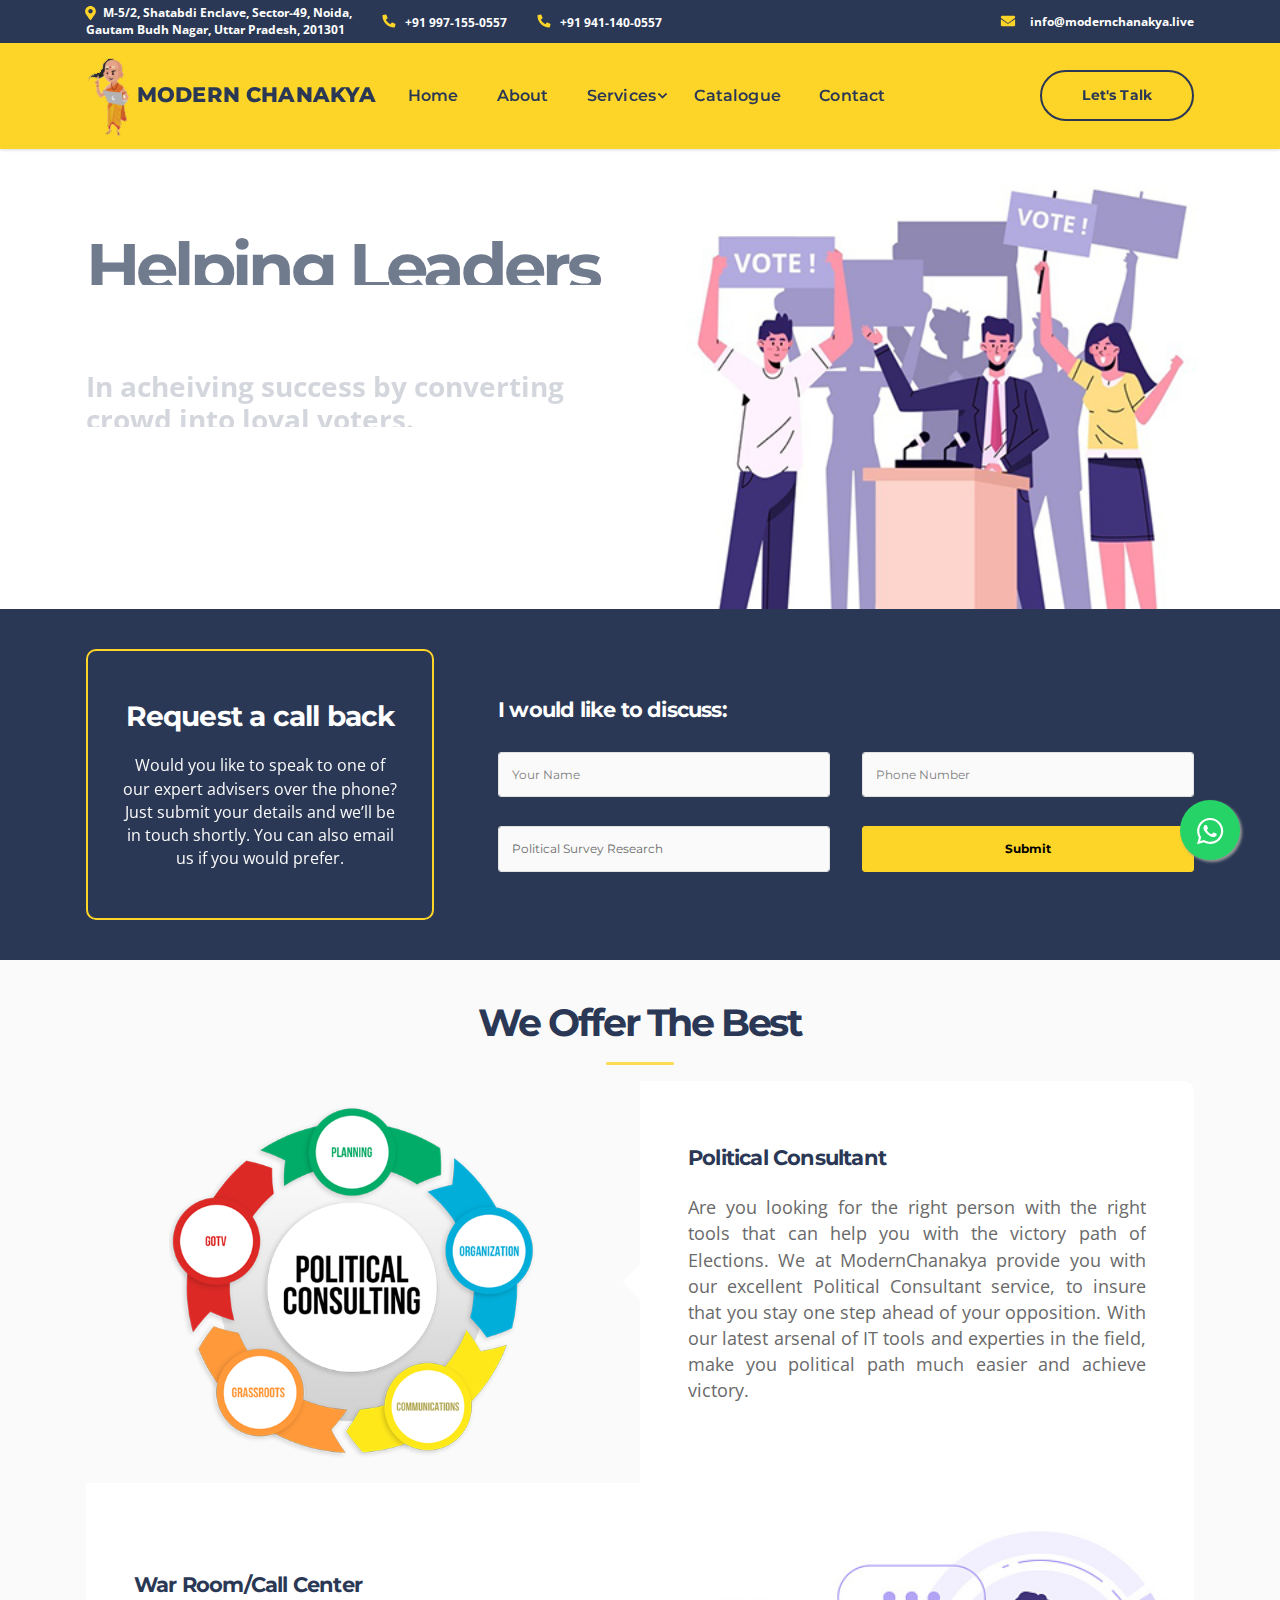
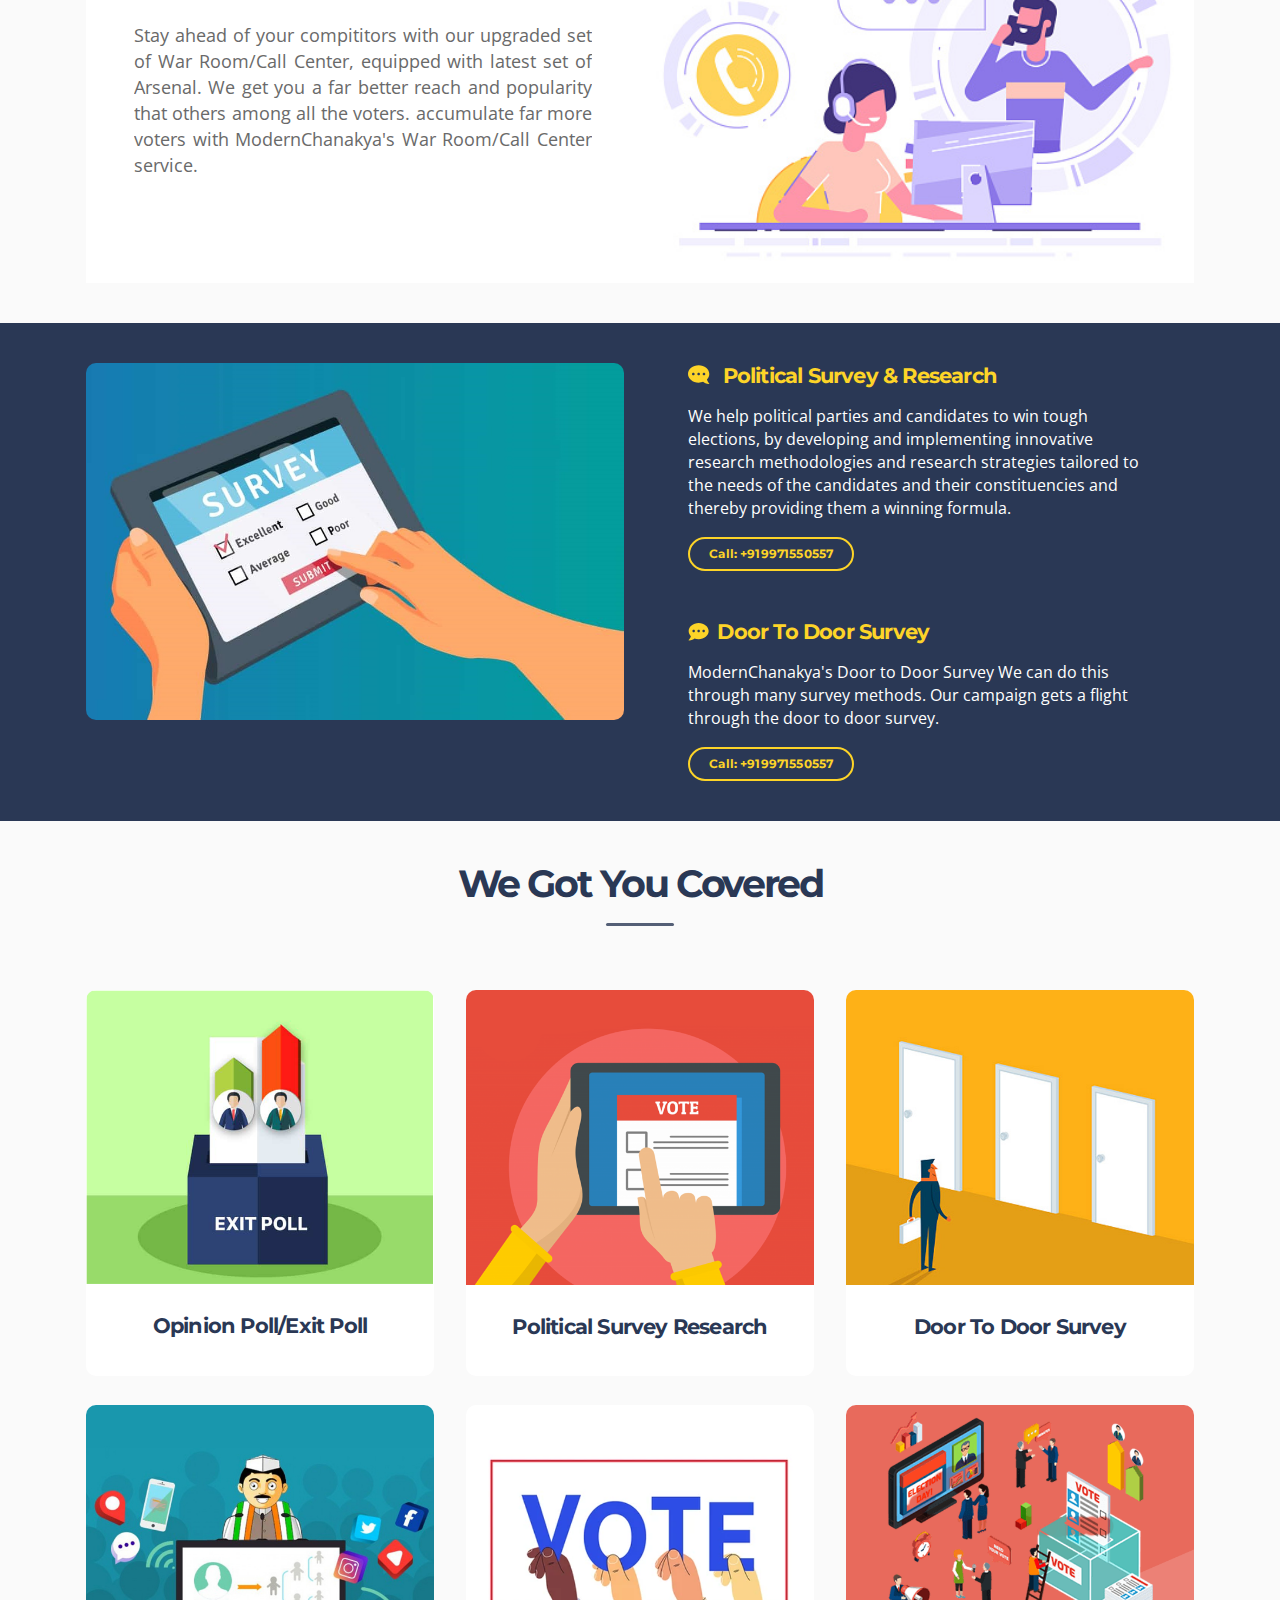
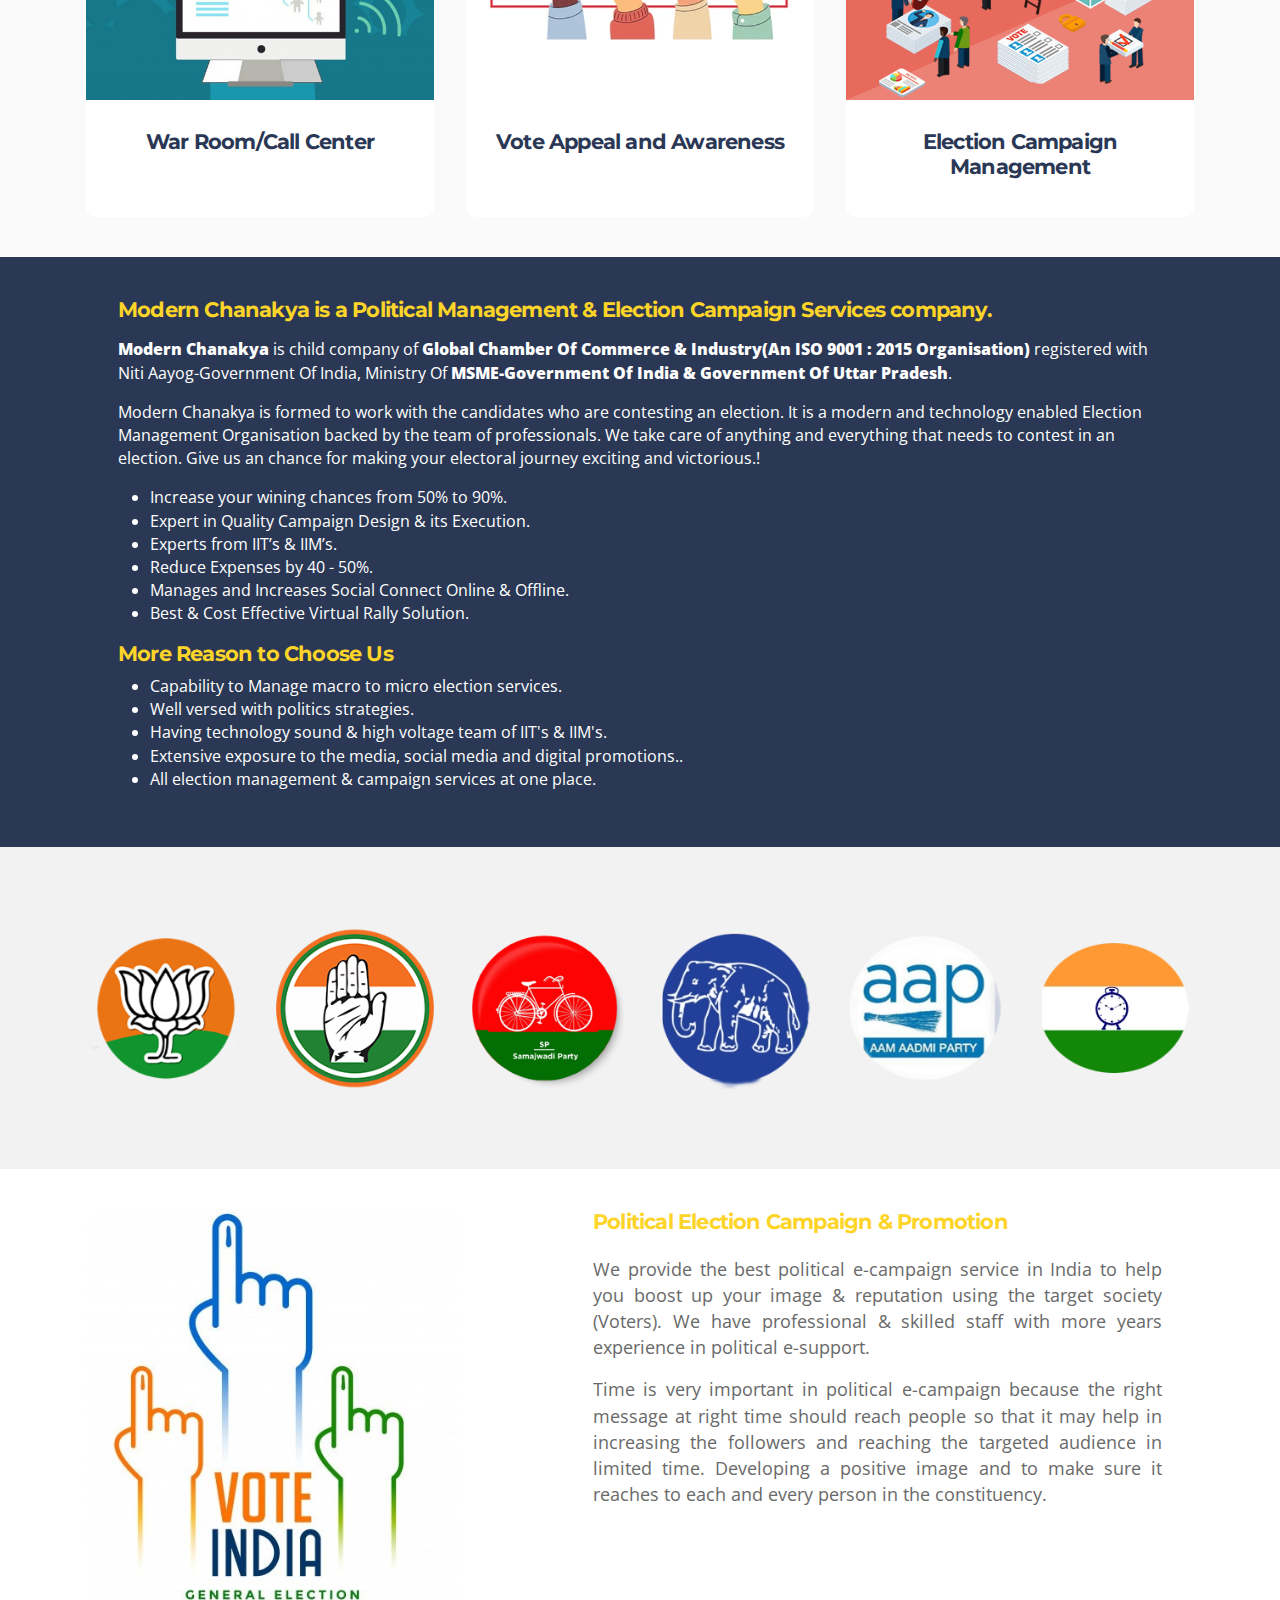
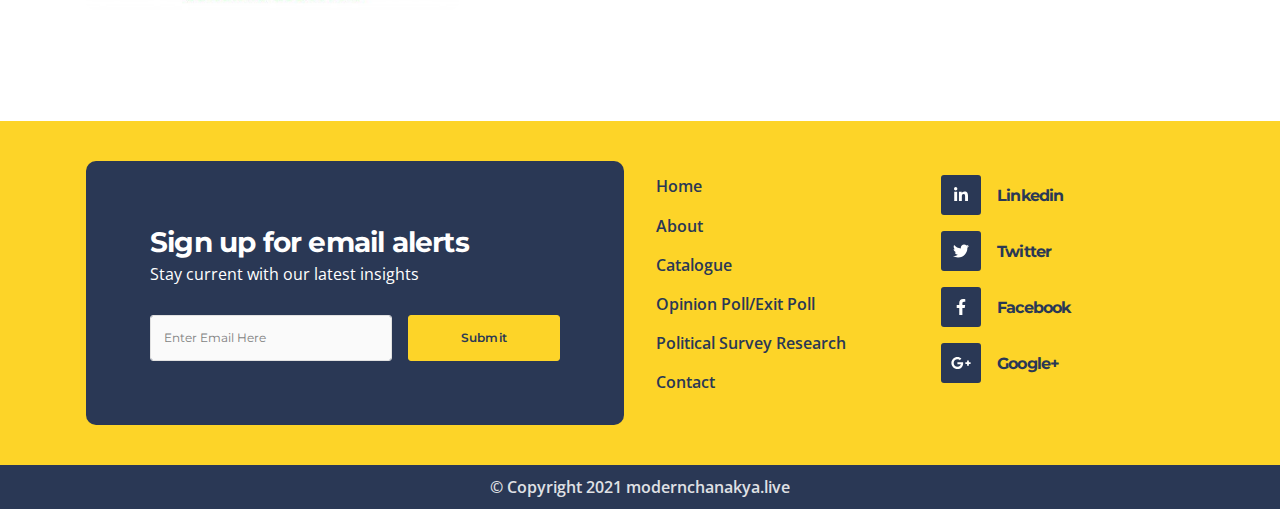
==== commit 451e3d4b: "update" ====
--- a/index.html
+++ b/index.html
@@ -234,7 +234,7 @@
                     </div>
                     <div class="overflow-hidden">
                       <div data-zanim-xs='{"delay":0.2}'>
-                        <a class="btn btn-primary me-3 mt-3" href="#!"
+                        <a class="btn btn-primary me-3 mt-3" href=" election-campaign-management.html"
                           >Read more<span
                             class="fas fa-chevron-right ms-2"
                           ></span></a
@@ -278,7 +278,7 @@
                     </div>
                     <div class="overflow-hidden">
                       <div data-zanim-xs='{"delay":0.2}'>
-                        <a class="btn btn-primary me-3 mt-3" href="#!"
+                        <a class="btn btn-primary me-3 mt-3" href=" vote-appeal-and-awareness.html"
                           >Read more<span
                             class="fas fa-chevron-right ms-2"
                           ></span></a
@@ -323,7 +323,7 @@
                     </div>
                     <div class="overflow-hidden">
                       <div data-zanim-xs='{"delay":0.2}'>
-                        <a class="btn btn-primary me-3 mt-3" href="#!"
+                        <a class="btn btn-primary me-3 mt-3" href=" voter-slip-printing.html"
                           >Read more<span
                             class="fas fa-chevron-right ms-2"
                           ></span></a
@@ -649,7 +649,7 @@
               </a>
             </div>
             <div class="col-sm-6 col-lg-4 mt-4 mt-sm-0">
-              <a href="political-survey-research.html"></a>
+              <a href="political-survey-research.html">
               <div class="card h-100">
                 <img
                   class="card-img-top"
@@ -683,6 +683,7 @@
               </a>
             </div>
             <div class="col-sm-6 col-lg-4 mt-4 mt-lg-0">
+              <a href="door-to-door-survey.html">
               <div class="card h-100">
                 <img
                   class="card-img-top"
@@ -713,8 +714,10 @@
                   </div> -->
                 </div>
               </div>
+            </a>
             </div>
             <div class="col-sm-6 col-lg-4 mt-4">
+              <a href="war-room-call-center.html">
               <div class="card h-100">
                 <img
                   class="card-img-top"
@@ -745,8 +748,10 @@
                   </div> -->
                 </div>
               </div>
+            </a>
             </div>
             <div class="col-sm-6 col-lg-4 mt-4">
+              <a href="vote-appeal-and-awareness.html">
               <div class="card h-100">
                 <img
                   class="card-img-top"
@@ -777,8 +782,10 @@
                   </div> -->
                 </div>
               </div>
+              </a>
             </div>
             <div class="col-sm-6 col-lg-4 mt-4">
+              <a href="election-campaign-management.html">
               <div class="card h-100">
                 <img
                   class="card-img-top"
@@ -810,6 +817,7 @@
                   </div> -->
                 </div>
               </div>
+            </a>
             </div>
           </div>
         </div>
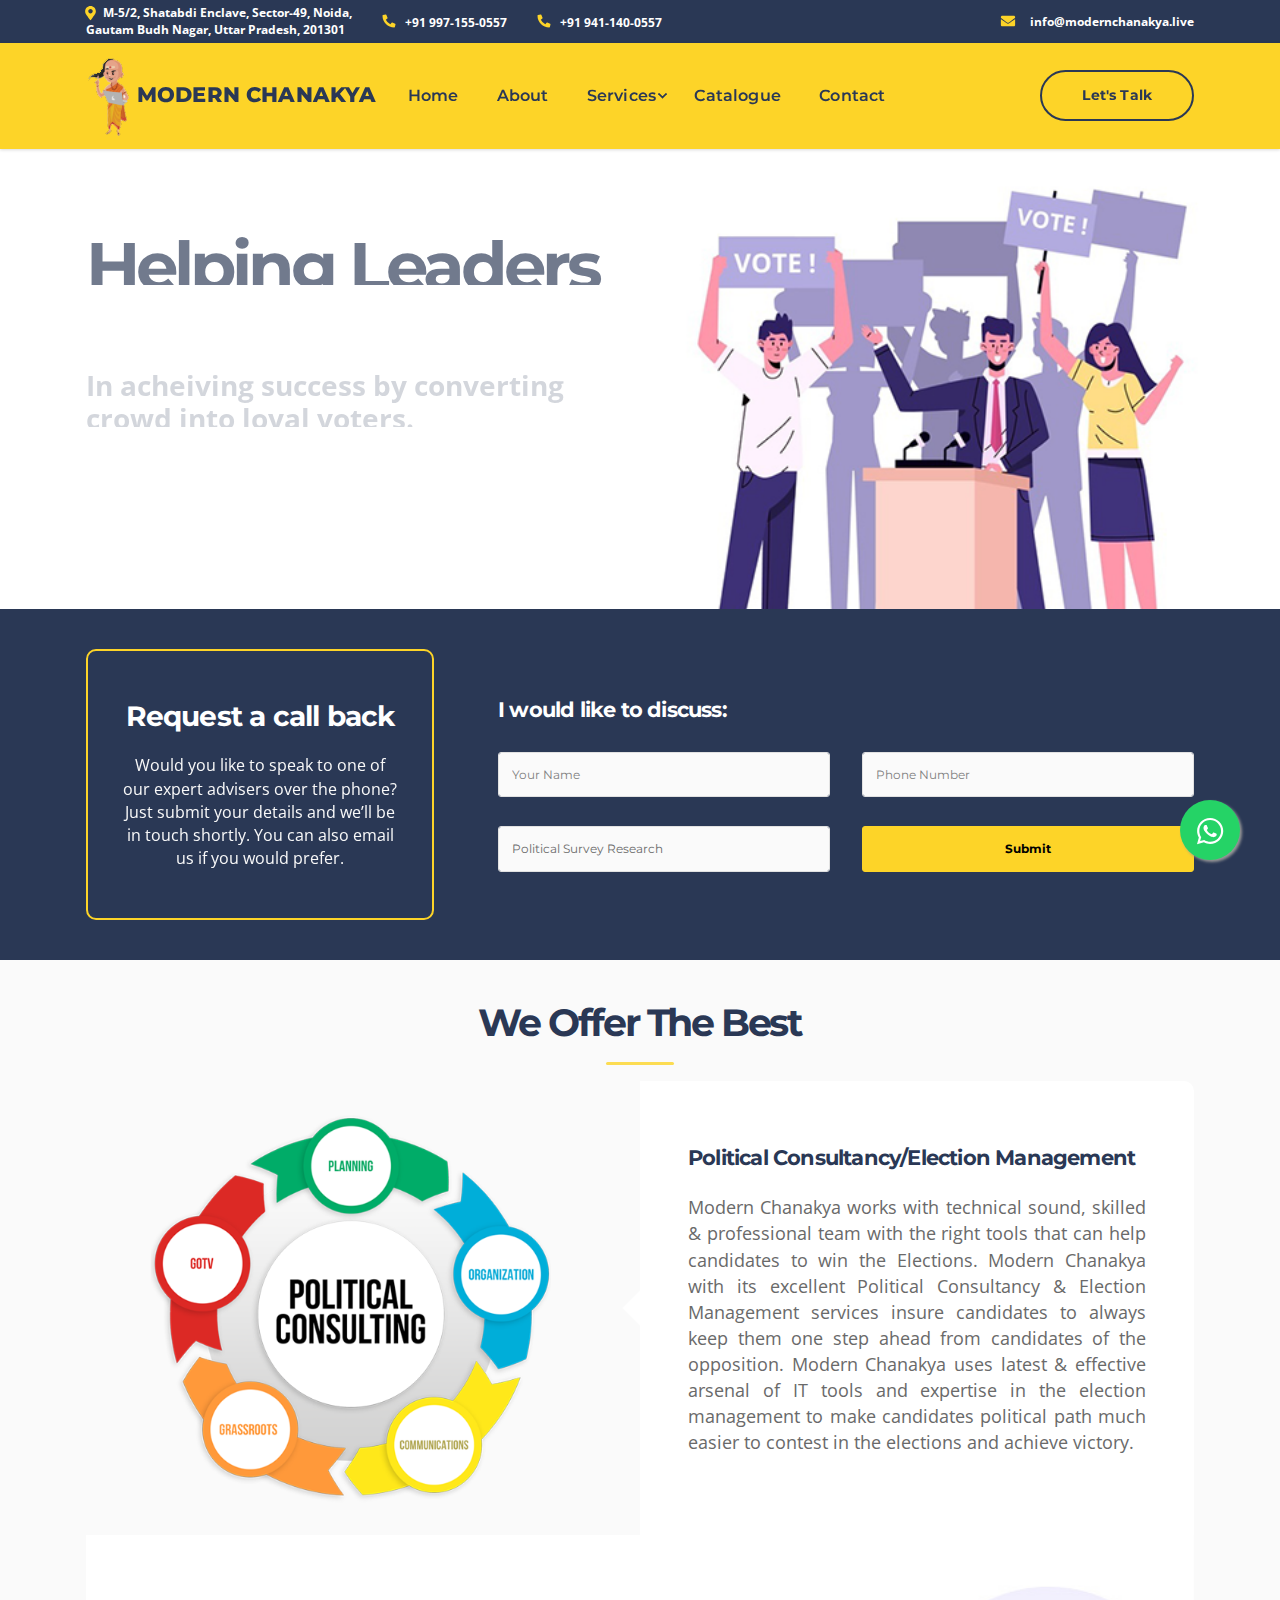
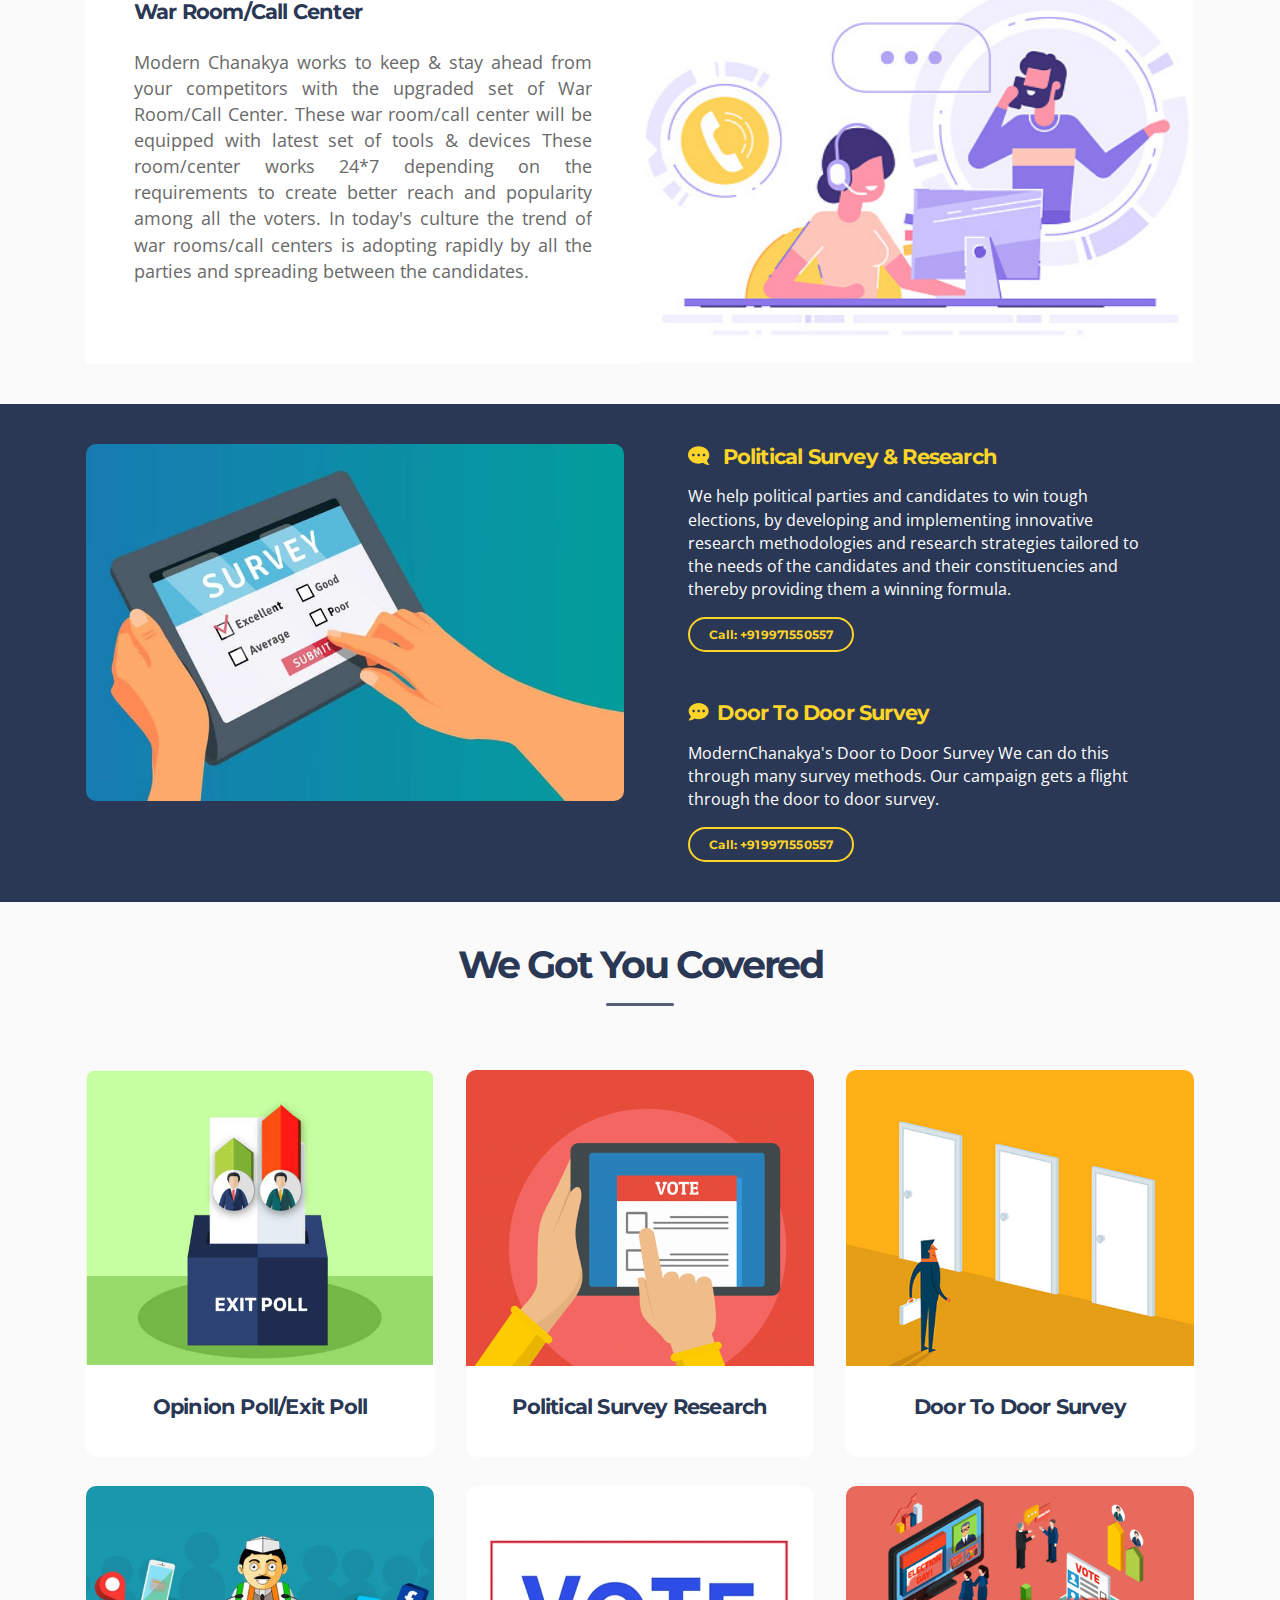
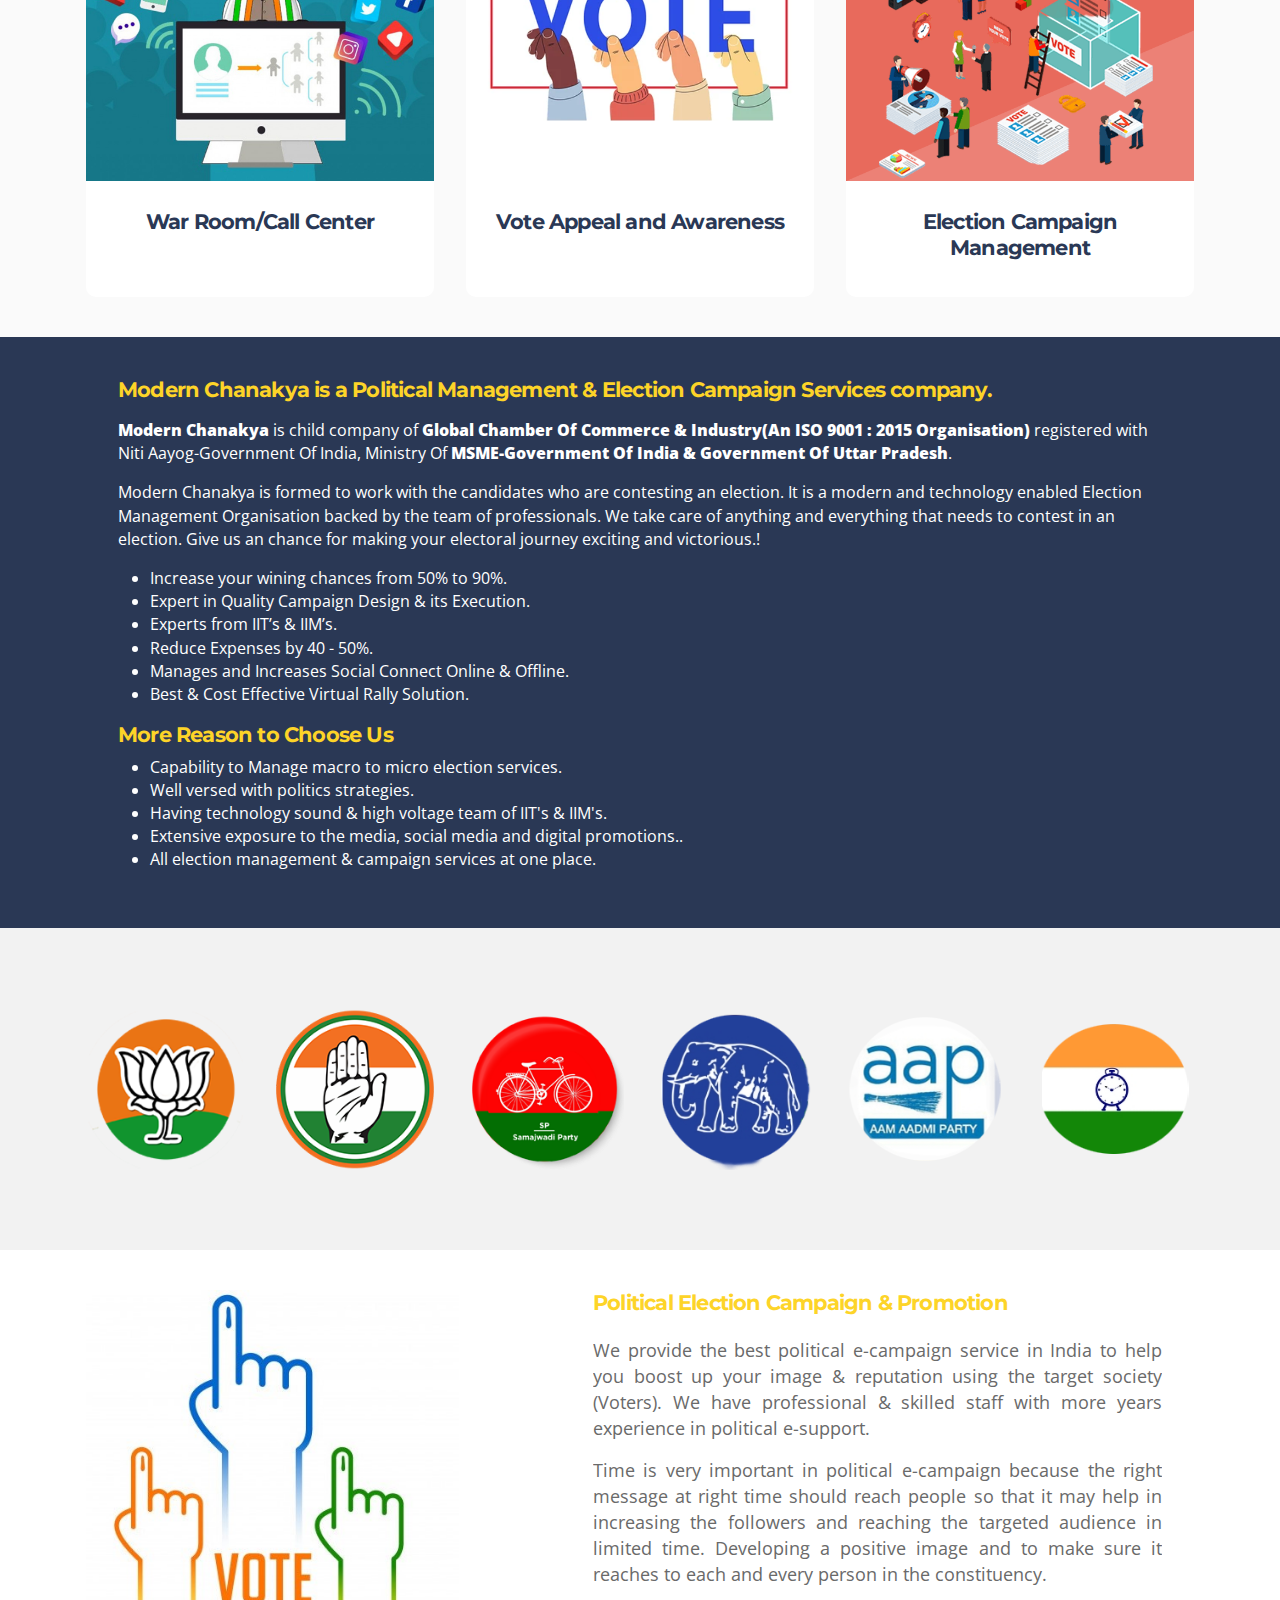
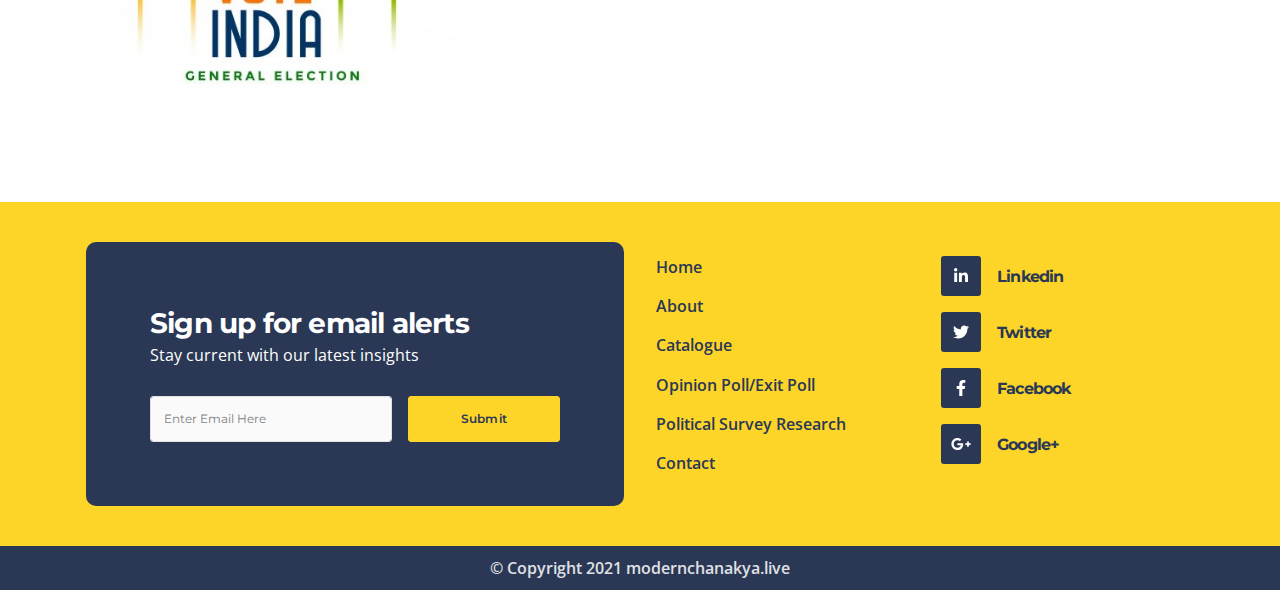
==== commit ea33673a: "Update" ====
--- a/index.html
+++ b/index.html
@@ -481,13 +481,15 @@
               <div class="d-flex align-items-center h-100">
                 <div data-zanim-timeline="{}" data-zanim-trigger="scroll">
                   <div class="overflow-hidden">
-                    <h5 data-zanim-xs='{"delay":0}'>Political Consultant </h5>
+                    <h5 data-zanim-xs='{"delay":0}'>Political Consultancy/Election Management </h5>
                   </div>
                   <div class="overflow-hidden">
                     <p class="mt-3 text-justify" data-zanim-xs='{"delay":0.1}' style="font-size: large;">
-                      Are you looking for the right person with the right tools that can help you with the victory path of Elections. 
-                      We at ModernChanakya provide you with our excellent Political Consultant service, to insure that you stay one step ahead of your opposition.
-                       With our latest arsenal of IT tools and experties in the field, make you political path much easier and achieve victory. 
+                      Modern Chanakya works with technical sound, skilled & professional team with the right tools that can help candidates to
+                      win the Elections. Modern Chanakya with its excellent Political Consultancy & Election Management services insure
+                      candidates to always keep them one step ahead from candidates of the opposition. Modern Chanakya uses latest & effective
+                      arsenal of IT tools and expertise in the election management to make candidates political path much easier to contest in
+                      the elections and achieve victory.
                     </p>
                   </div>
                 </div>
@@ -527,8 +529,10 @@
                   </div>
                   <div class="overflow-hidden">
                     <p class="mt-3 text-justify" data-zanim-xs='{"delay":0.1}' style="font-size: large;">
-                    Stay ahead of your compititors with our upgraded set of War Room/Call Center, equipped with latest set of Arsenal.
-                     We get you a far better reach and popularity that others among all the voters. accumulate far more voters with ModernChanakya's War Room/Call Center service.
+                    Modern Chanakya works to keep & stay ahead from your competitors with the upgraded set of War Room/Call Center. These
+                    war room/call center will be equipped with latest set of tools & devices These room/center works 24*7 depending on the
+                    requirements to create better reach and popularity among all the voters. In today's culture the trend of war rooms/call
+                    centers is adopting rapidly by all the parties and spreading between the candidates.
                     </p>
                   </div>
                   
